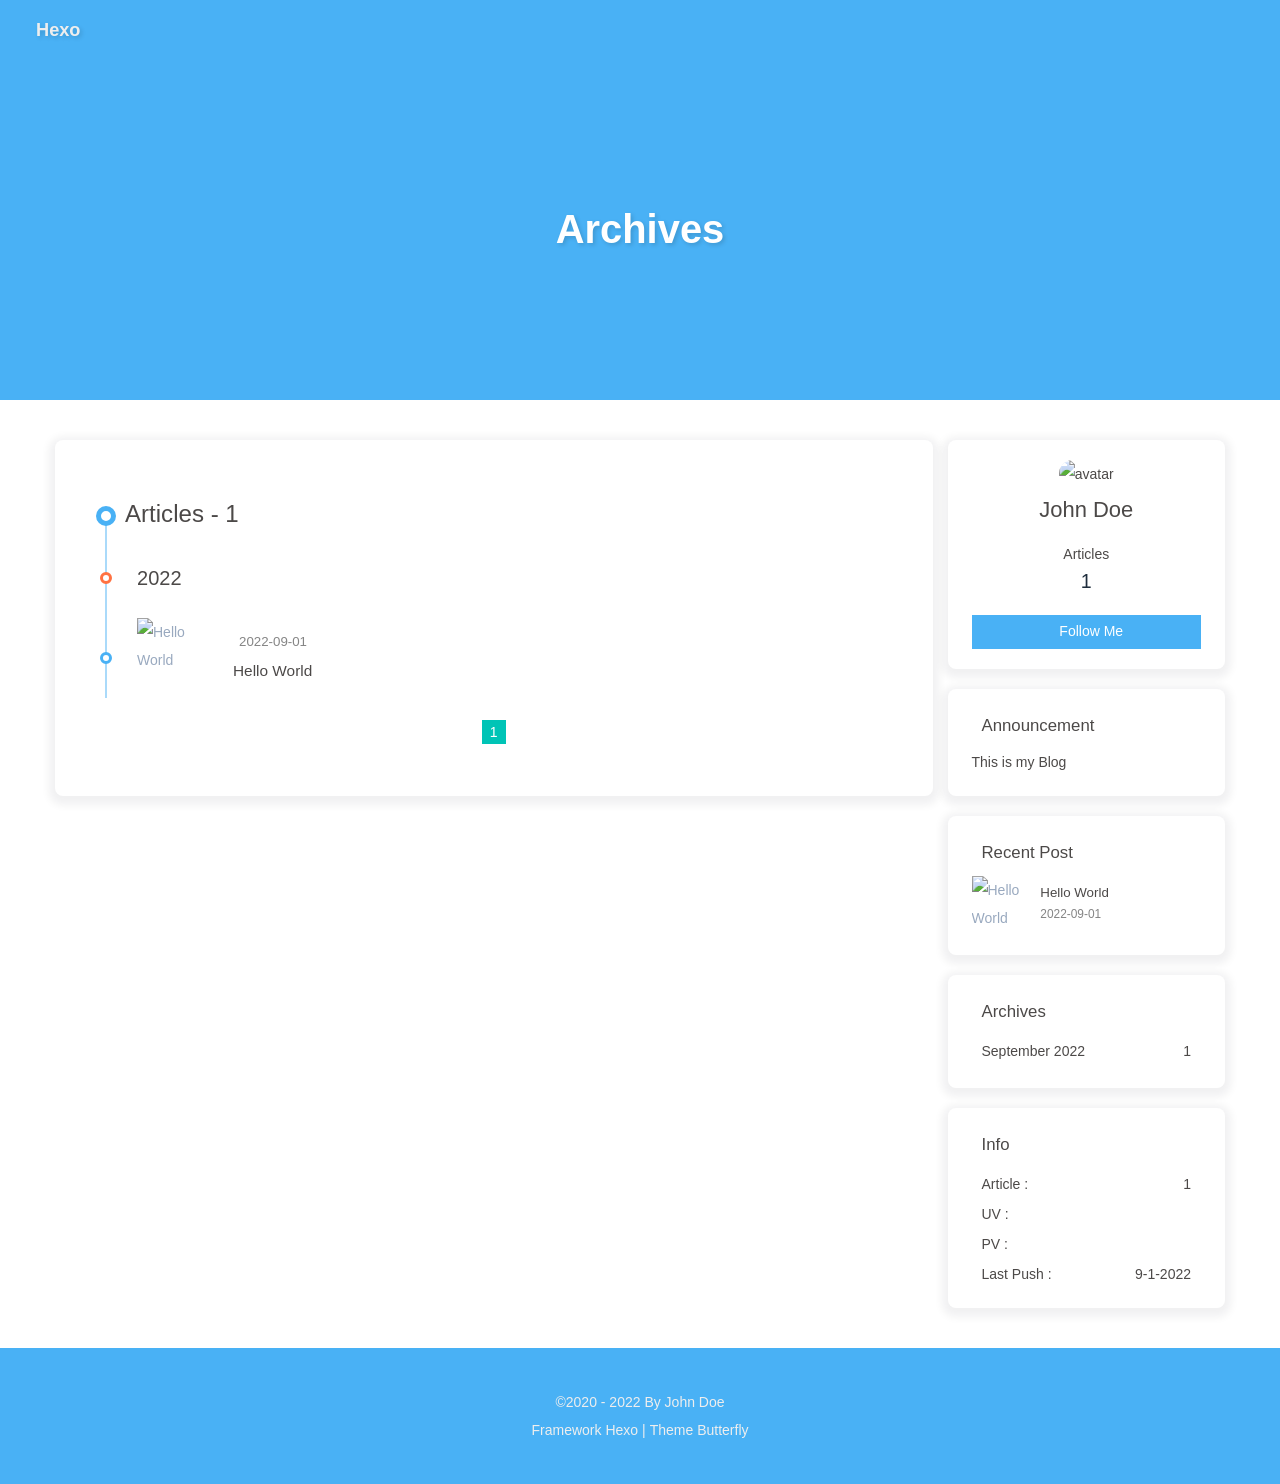
==== archives/index.html @ 430b7de5 "Site updated: 2022-09-01 21:08:38" ====
<!DOCTYPE html><html lang="en" data-theme="light"><head><meta charset="UTF-8"><meta http-equiv="X-UA-Compatible" content="IE=edge"><meta name="viewport" content="width=device-width,initial-scale=1"><title>Archives | Hexo</title><meta name="author" content="John Doe"><meta name="copyright" content="John Doe"><meta name="format-detection" content="telephone=no"><meta name="theme-color" content="#ffffff"><meta property="og:type" content="website">
<meta property="og:title" content="Hexo">
<meta property="og:url" content="http://example.com/archives/index.html">
<meta property="og:site_name" content="Hexo">
<meta property="og:locale" content="en_US">
<meta property="og:image" content="https://i.loli.net/2021/02/24/5O1day2nriDzjSu.png">
<meta property="article:author" content="John Doe">
<meta name="twitter:card" content="summary">
<meta name="twitter:image" content="https://i.loli.net/2021/02/24/5O1day2nriDzjSu.png"><link rel="shortcut icon" href="/img/favicon.png"><link rel="canonical" href="http://example.com/archives/"><link rel="preconnect" href="//cdn.jsdelivr.net"/><link rel="preconnect" href="//busuanzi.ibruce.info"/><link rel="stylesheet" href="/css/index.css"><link rel="stylesheet" href="https://cdn.jsdelivr.net/npm/@fortawesome/fontawesome-free/css/all.min.css" media="print" onload="this.media='all'"><script>const GLOBAL_CONFIG = { 
  root: '/',
  algolia: undefined,
  localSearch: undefined,
  translate: undefined,
  noticeOutdate: undefined,
  highlight: {"plugin":"highlighjs","highlightCopy":true,"highlightLang":true,"highlightHeightLimit":false},
  copy: {
    success: 'Copy successfully',
    error: 'Copy error',
    noSupport: 'The browser does not support'
  },
  relativeDate: {
    homepage: false,
    post: false
  },
  runtime: '',
  date_suffix: {
    just: 'Just',
    min: 'minutes ago',
    hour: 'hours ago',
    day: 'days ago',
    month: 'months ago'
  },
  copyright: undefined,
  lightbox: 'fancybox',
  Snackbar: undefined,
  source: {
    jQuery: 'https://cdn.jsdelivr.net/npm/jquery@latest/dist/jquery.min.js',
    justifiedGallery: {
      js: 'https://cdn.jsdelivr.net/npm/justifiedGallery/dist/js/jquery.justifiedGallery.min.js',
      css: 'https://cdn.jsdelivr.net/npm/justifiedGallery/dist/css/justifiedGallery.min.css'
    },
    fancybox: {
      js: 'https://cdn.jsdelivr.net/npm/@fancyapps/fancybox@latest/dist/jquery.fancybox.min.js',
      css: 'https://cdn.jsdelivr.net/npm/@fancyapps/fancybox@latest/dist/jquery.fancybox.min.css'
    }
  },
  isPhotoFigcaption: false,
  islazyload: false,
  isanchor: false
}</script><script id="config-diff">var GLOBAL_CONFIG_SITE = { 
  isPost: false,
  isHome: false,
  isHighlightShrink: false,
  isToc: false,
  postUpdate: '2022-09-01 21:08:28'
}</script><noscript><style type="text/css">
  #nav {
    opacity: 1
  }
  .justified-gallery img {
    opacity: 1
  }

  #recent-posts time,
  #post-meta time {
    display: inline !important
  }
</style></noscript><script>(win=>{
    win.saveToLocal = {
      set: function setWithExpiry(key, value, ttl) {
        if (ttl === 0) return
        const now = new Date()
        const expiryDay = ttl * 86400000
        const item = {
          value: value,
          expiry: now.getTime() + expiryDay,
        }
        localStorage.setItem(key, JSON.stringify(item))
      },

      get: function getWithExpiry(key) {
        const itemStr = localStorage.getItem(key)

        if (!itemStr) {
          return undefined
        }
        const item = JSON.parse(itemStr)
        const now = new Date()

        if (now.getTime() > item.expiry) {
          localStorage.removeItem(key)
          return undefined
        }
        return item.value
      }
    }
  
    win.getScript = url => new Promise((resolve, reject) => {
      const script = document.createElement('script')
      script.src = url
      script.async = true
      script.onerror = reject
      script.onload = script.onreadystatechange = function() {
        const loadState = this.readyState
        if (loadState && loadState !== 'loaded' && loadState !== 'complete') return
        script.onload = script.onreadystatechange = null
        resolve()
      }
      document.head.appendChild(script)
    })
  
      win.activateDarkMode = function () {
        document.documentElement.setAttribute('data-theme', 'dark')
        if (document.querySelector('meta[name="theme-color"]') !== null) {
          document.querySelector('meta[name="theme-color"]').setAttribute('content', '#0d0d0d')
        }
      }
      win.activateLightMode = function () {
        document.documentElement.setAttribute('data-theme', 'light')
        if (document.querySelector('meta[name="theme-color"]') !== null) {
          document.querySelector('meta[name="theme-color"]').setAttribute('content', '#ffffff')
        }
      }
      const t = saveToLocal.get('theme')
    
          if (t === 'dark') activateDarkMode()
          else if (t === 'light') activateLightMode()
        
      const asideStatus = saveToLocal.get('aside-status')
      if (asideStatus !== undefined) {
        if (asideStatus === 'hide') {
          document.documentElement.classList.add('hide-aside')
        } else {
          document.documentElement.classList.remove('hide-aside')
        }
      }
    })(window)</script><meta name="generator" content="Hexo 6.2.0"></head><body><div id="sidebar"><div id="menu-mask"></div><div id="sidebar-menus"><div class="author-avatar"><img class="avatar-img" src="https://i.loli.net/2021/02/24/5O1day2nriDzjSu.png" onerror="onerror=null;src='/img/friend_404.gif'" alt="avatar"/></div><div class="site-data"><div class="data-item is-center"><div class="data-item-link"><a href="/archives/"><div class="headline">Articles</div><div class="length-num">1</div></a></div></div></div><hr/></div></div><div class="page" id="body-wrap"><header class="not-home-page" id="page-header"><nav id="nav"><span id="blog_name"><a id="site-name" href="/">Hexo</a></span><div id="menus"><div id="toggle-menu"><a class="site-page"><i class="fas fa-bars fa-fw"></i></a></div></div></nav><div id="page-site-info"><h1 id="site-title">Archives</h1></div></header><main class="layout" id="content-inner"><div id="archive"><div class="article-sort-title">Articles - 1</div><div class="article-sort"><div class="article-sort-item year">2022</div><div class="article-sort-item"><a class="article-sort-item-img" href="/2022/09/01/hello-world/" title="Hello World"><img src="https://cdn.jsdelivr.net/npm/butterfly-extsrc@1/img/default.jpg" alt="Hello World" onerror="this.onerror=null;this.src='/img/404.jpg'"></a><div class="article-sort-item-info"><div class="article-sort-item-time"><i class="far fa-calendar-alt"></i><time class="post-meta-date-created" datetime="2022-09-01T12:07:17.797Z" title="Created 2022-09-01 20:07:17">2022-09-01</time></div><a class="article-sort-item-title" href="/2022/09/01/hello-world/" title="Hello World">Hello World</a></div></div></div><nav id="pagination"><div class="pagination"><span class="page-number current">1</span></div></nav></div><div class="aside-content" id="aside-content"><div class="card-widget card-info"><div class="card-info-avatar is-center"><img class="avatar-img" src="https://i.loli.net/2021/02/24/5O1day2nriDzjSu.png" onerror="this.onerror=null;this.src='/img/friend_404.gif'" alt="avatar"/><div class="author-info__name">John Doe</div><div class="author-info__description"></div></div><div class="card-info-data"><div class="card-info-data-item is-center"><a href="/archives/"><div class="headline">Articles</div><div class="length-num">1</div></a></div></div><a class="button--animated" id="card-info-btn" target="_blank" rel="noopener" href="https://github.com/xxxxxx"><i class="fab fa-github"></i><span>Follow Me</span></a></div><div class="card-widget card-announcement"><div class="item-headline"><i class="fas fa-bullhorn card-announcement-animation"></i><span>Announcement</span></div><div class="announcement_content">This is my Blog</div></div><div class="sticky_layout"><div class="card-widget card-recent-post"><div class="item-headline"><i class="fas fa-history"></i><span>Recent Post</span></div><div class="aside-list"><div class="aside-list-item"><a class="thumbnail" href="/2022/09/01/hello-world/" title="Hello World"><img src="https://cdn.jsdelivr.net/npm/butterfly-extsrc@1/img/default.jpg" onerror="this.onerror=null;this.src='/img/404.jpg'" alt="Hello World"/></a><div class="content"><a class="title" href="/2022/09/01/hello-world/" title="Hello World">Hello World</a><time datetime="2022-09-01T12:07:17.797Z" title="Created 2022-09-01 20:07:17">2022-09-01</time></div></div></div></div><div class="card-widget card-archives"><div class="item-headline"><i class="fas fa-archive"></i><span>Archives</span></div><ul class="card-archive-list"><li class="card-archive-list-item"><a class="card-archive-list-link" href="/archives/2022/09/"><span class="card-archive-list-date">September 2022</span><span class="card-archive-list-count">1</span></a></li></ul></div><div class="card-widget card-webinfo"><div class="item-headline"><i class="fas fa-chart-line"></i><span>Info</span></div><div class="webinfo"><div class="webinfo-item"><div class="item-name">Article :</div><div class="item-count">1</div></div><div class="webinfo-item"><div class="item-name">UV :</div><div class="item-count" id="busuanzi_value_site_uv"></div></div><div class="webinfo-item"><div class="item-name">PV :</div><div class="item-count" id="busuanzi_value_site_pv"></div></div><div class="webinfo-item"><div class="item-name">Last Push :</div><div class="item-count" id="last-push-date" data-lastPushDate="2022-09-01T13:08:28.825Z"></div></div></div></div></div></div></main><footer id="footer"><div id="footer-wrap"><div class="copyright">&copy;2020 - 2022 By John Doe</div><div class="framework-info"><span>Framework </span><a target="_blank" rel="noopener" href="https://hexo.io">Hexo</a><span class="footer-separator">|</span><span>Theme </span><a target="_blank" rel="noopener" href="https://github.com/jerryc127/hexo-theme-butterfly">Butterfly</a></div></div></footer></div><div id="rightside"><div id="rightside-config-hide"><button id="darkmode" type="button" title="Switch Between Light And Dark Mode"><i class="fas fa-adjust"></i></button><button id="hide-aside-btn" type="button" title="Toggle between single-column and double-column"><i class="fas fa-arrows-alt-h"></i></button></div><div id="rightside-config-show"><button id="rightside_config" type="button" title="Setting"><i class="fas fa-cog fa-spin"></i></button><button id="go-up" type="button" title="Back To Top"><i class="fas fa-arrow-up"></i></button></div></div><div><script src="/js/utils.js"></script><script src="/js/main.js"></script><div class="js-pjax"></div><script async data-pjax src="//busuanzi.ibruce.info/busuanzi/2.3/busuanzi.pure.mini.js"></script></div></body></html>
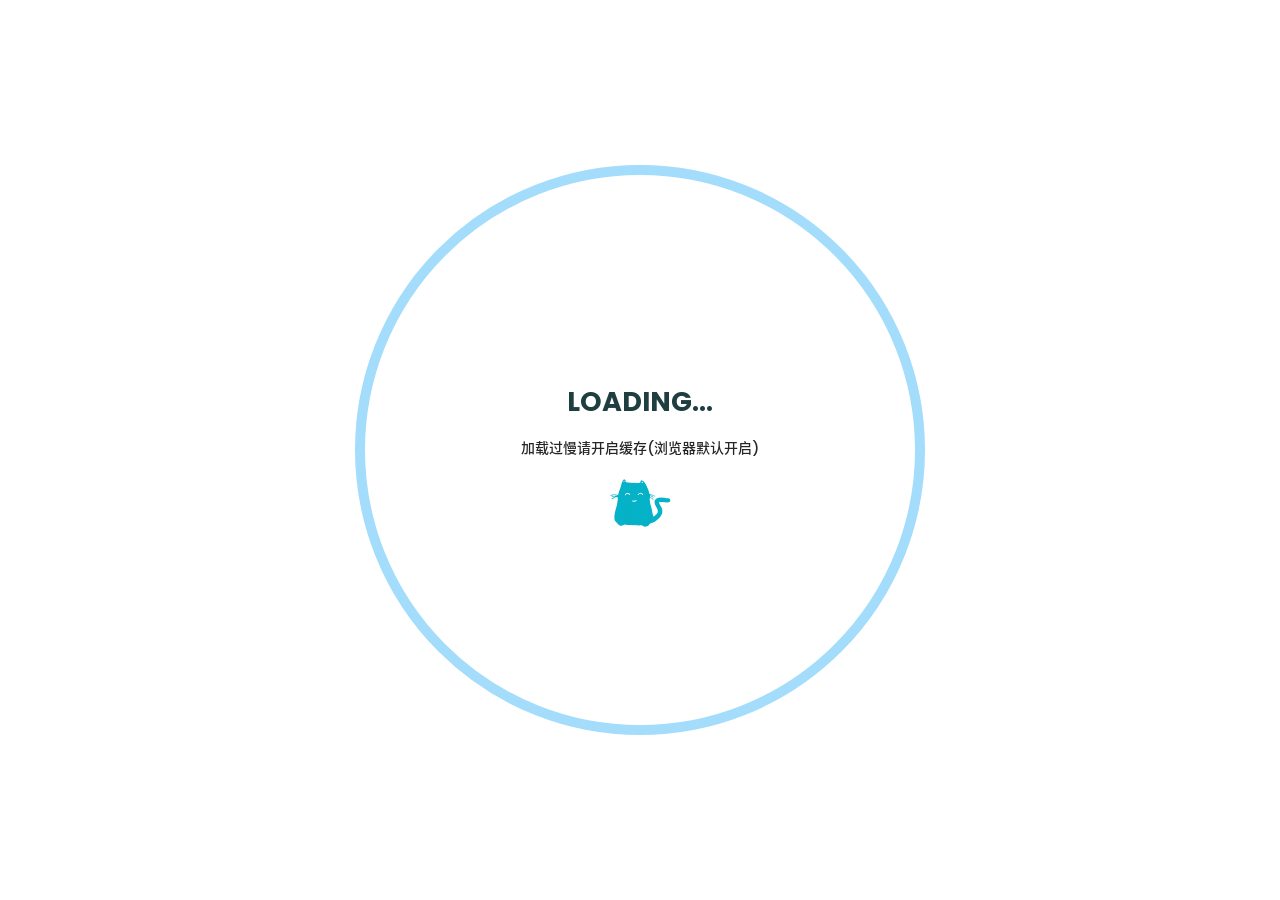
==== commit 191af9a4: "Site updated: 2022-09-01 22:51:47" ====
--- a/archives/index.html
+++ b/archives/index.html
@@ -1,137 +1,169 @@
-<!DOCTYPE html><html lang="en" data-theme="light"><head><meta charset="UTF-8"><meta http-equiv="X-UA-Compatible" content="IE=edge"><meta name="viewport" content="width=device-width,initial-scale=1"><title>Archives | Hexo</title><meta name="author" content="John Doe"><meta name="copyright" content="John Doe"><meta name="format-detection" content="telephone=no"><meta name="theme-color" content="#ffffff"><meta property="og:type" content="website">
-<meta property="og:title" content="Hexo">
-<meta property="og:url" content="http://example.com/archives/index.html">
-<meta property="og:site_name" content="Hexo">
-<meta property="og:locale" content="en_US">
-<meta property="og:image" content="https://i.loli.net/2021/02/24/5O1day2nriDzjSu.png">
-<meta property="article:author" content="John Doe">
-<meta name="twitter:card" content="summary">
-<meta name="twitter:image" content="https://i.loli.net/2021/02/24/5O1day2nriDzjSu.png"><link rel="shortcut icon" href="/img/favicon.png"><link rel="canonical" href="http://example.com/archives/"><link rel="preconnect" href="//cdn.jsdelivr.net"/><link rel="preconnect" href="//busuanzi.ibruce.info"/><link rel="stylesheet" href="/css/index.css"><link rel="stylesheet" href="https://cdn.jsdelivr.net/npm/@fortawesome/fontawesome-free/css/all.min.css" media="print" onload="this.media='all'"><script>const GLOBAL_CONFIG = { 
-  root: '/',
-  algolia: undefined,
-  localSearch: undefined,
-  translate: undefined,
-  noticeOutdate: undefined,
-  highlight: {"plugin":"highlighjs","highlightCopy":true,"highlightLang":true,"highlightHeightLimit":false},
-  copy: {
-    success: 'Copy successfully',
-    error: 'Copy error',
-    noSupport: 'The browser does not support'
-  },
-  relativeDate: {
-    homepage: false,
-    post: false
-  },
-  runtime: '',
-  date_suffix: {
-    just: 'Just',
-    min: 'minutes ago',
-    hour: 'hours ago',
-    day: 'days ago',
-    month: 'months ago'
-  },
-  copyright: undefined,
-  lightbox: 'fancybox',
-  Snackbar: undefined,
-  source: {
-    jQuery: 'https://cdn.jsdelivr.net/npm/jquery@latest/dist/jquery.min.js',
-    justifiedGallery: {
-      js: 'https://cdn.jsdelivr.net/npm/justifiedGallery/dist/js/jquery.justifiedGallery.min.js',
-      css: 'https://cdn.jsdelivr.net/npm/justifiedGallery/dist/css/justifiedGallery.min.css'
-    },
-    fancybox: {
-      js: 'https://cdn.jsdelivr.net/npm/@fancyapps/fancybox@latest/dist/jquery.fancybox.min.js',
-      css: 'https://cdn.jsdelivr.net/npm/@fancyapps/fancybox@latest/dist/jquery.fancybox.min.css'
-    }
-  },
-  isPhotoFigcaption: false,
-  islazyload: false,
-  isanchor: false
-}</script><script id="config-diff">var GLOBAL_CONFIG_SITE = { 
-  isPost: false,
-  isHome: false,
-  isHighlightShrink: false,
-  isToc: false,
-  postUpdate: '2022-09-01 21:08:28'
-}</script><noscript><style type="text/css">
-  #nav {
-    opacity: 1
-  }
-  .justified-gallery img {
-    opacity: 1
-  }
 
-  #recent-posts time,
-  #post-meta time {
-    display: inline !important
-  }
-</style></noscript><script>(win=>{
-    win.saveToLocal = {
-      set: function setWithExpiry(key, value, ttl) {
-        if (ttl === 0) return
-        const now = new Date()
-        const expiryDay = ttl * 86400000
-        const item = {
-          value: value,
-          expiry: now.getTime() + expiryDay,
-        }
-        localStorage.setItem(key, JSON.stringify(item))
-      },
+<!DOCTYPE html>
+<html lang="en">
+    <head>
+        <meta charset="UTF-8">
+        <meta name="viewport" content="width=device-width,initial-scale=1.0,maximum-scale=1.0,user-scalable=0">
+        <title>Archives | Hexo</title>
+        <meta name="author" content="John Doe">
+        <meta name="description" content="">
+        <meta name="keywords" content="">
+        <link rel="icon" href="">
+        <script src="https://cdn.staticfile.org/instant.page/5.1.0/instantpage.min.js" type="module"></script>
+        <script src="https://cdn.staticfile.org/font-awesome/6.1.1/js/all.min.js"></script>
+        
+        <link rel="stylesheet" href="/css/fonts.min.css">
+        <link rel="stylesheet" href="/css/particlex.css">
+        
+        <script src="https://cdn.staticfile.org/vue/3.2.33/vue.global.prod.min.js"></script>
+    <meta name="generator" content="Hexo 6.2.0"></head>
+    <body>
+        <div id="loading" style="height:100vh;width:100vw;position:fixed;display:flex;z-index:200;justify-content:space-between;background:#fff;transition:opacity 0.3s ease-out"><div style="position:fixed;height:100vh;width:100vw;display:flex;justify-content:center;align-items:center"><div id="loadcontent" style="width:50vmin;height:50vmin;padding:50px;border-radius:50%;display:flex;justify-content:center;align-items:center;border:solid 10px #a3ddfb;text-align:center"><div><h2>LOADING...</h2><p style="word-break:keep-all">加载过慢请开启缓存(浏览器默认开启)</p><div><img alt="loading" src="/loading.gif"></div></div></div></div></div>
+        <div id="layout">
+            <i data-fa-symbol="calendar-solid" class="fa-solid fa-calendar fa-fw"></i>
+            <i data-fa-symbol="bookmark-solid" class="fa-solid fa-bookmark fa-fw"></i>
+            <i data-fa-symbol="tags-solid" class="fa-solid fa-tags fa-fw"></i>
+            <transition name="into">
+                <div v-show="show_page" style="display: -not-none">
+                    <div id="menu_show">
+                         
+<nav id="menu">
+    <div class="desktop-menu">
+        <a href="/">
+            <span class="title">Hexo</span>
+        </a>
+        
+        <a href="/">
+            <i class="fa-solid fa-house fa-fw"></i>
+            <span>&ensp;home</span>
+        </a>
+        
+        <a href="/about">
+            <i class="fa-solid fa-id-card fa-fw"></i>
+            <span>&ensp;about</span>
+        </a>
+        
+        <a href="/archives">
+            <i class="fa-solid fa-box-archive fa-fw"></i>
+            <span>&ensp;archives</span>
+        </a>
+        
+        <a href="/categories">
+            <i class="fa-solid fa-bookmark fa-fw"></i>
+            <span>&ensp;categories</span>
+        </a>
+        
+        <a href="/tags">
+            <i class="fa-solid fa-tags fa-fw"></i>
+            <span>&ensp;tags</span>
+        </a>
+        
+    </div>
+    <div :class="'phone-menu ' + menu_show" id="phone-menu">
+        <div class="curtain" @click="menu_show = !menu_show" v-show="menu_show"></div>
+        <div :class="'title'" @click="menu_show = !menu_show">
+            <i class="fa-solid fa-bars fa-fw"></i>
+            <span>&emsp;Hexo</span>
+        </div>
+        <transition name="slide">
+        <div class="items" v-show="menu_show">
+            
+            <a href="/">
+                <div class="item">
+                    <div style="min-width: 20px; max-width: 50px; width: 10%">
+                        <i class="fa-solid fa-house fa-fw"></i>
+                    </div>
+                    <div style="min-width: 100px; max-width: 150%; width: 20%">home</div>
+                </div>
+            </a>
+            
+            <a href="/about">
+                <div class="item">
+                    <div style="min-width: 20px; max-width: 50px; width: 10%">
+                        <i class="fa-solid fa-id-card fa-fw"></i>
+                    </div>
+                    <div style="min-width: 100px; max-width: 150%; width: 20%">about</div>
+                </div>
+            </a>
+            
+            <a href="/archives">
+                <div class="item">
+                    <div style="min-width: 20px; max-width: 50px; width: 10%">
+                        <i class="fa-solid fa-box-archive fa-fw"></i>
+                    </div>
+                    <div style="min-width: 100px; max-width: 150%; width: 20%">archives</div>
+                </div>
+            </a>
+            
+            <a href="/categories">
+                <div class="item">
+                    <div style="min-width: 20px; max-width: 50px; width: 10%">
+                        <i class="fa-solid fa-bookmark fa-fw"></i>
+                    </div>
+                    <div style="min-width: 100px; max-width: 150%; width: 20%">categories</div>
+                </div>
+            </a>
+            
+            <a href="/tags">
+                <div class="item">
+                    <div style="min-width: 20px; max-width: 50px; width: 10%">
+                        <i class="fa-solid fa-tags fa-fw"></i>
+                    </div>
+                    <div style="min-width: 100px; max-width: 150%; width: 20%">tags</div>
+                </div>
+            </a>
+            
+        </div>
+        </transition>
+    </div>
+</nav>
+                    </div>
+                    <div id="main">
+                        
+<div id="archives">
+    
+    <div class="timeline">
+        <div class="timeline-tail"></div>
+        <div class="timeline-content">
+            <div class="item-time">2022/9/1</div>
+            <a href="/2022/09/01/hello-world/">
+                <h3>Hello World</h3>
+            </a>
+            <div class="info">
+                
+                
+            </div>
+        </div>
+    </div>
+    
+</div>
+                         
+<footer id="footer">
+    <div class="footer-wrap">
+        <div>
+            © 20xx - 2022 Hexo
+            <span class="footer-icon">
+                <i class="fa-solid fa-font-awesome fa-fw"></i>
+            </span>
+            @John Doe
+        </div>
+        <div></div>
+        <div>Based on the <a target="_blank" rel="noopener" href="https://hexo.io/">Hexo Engine</a> & <a
+                target="_blank" rel="noopener" href="https://github.com/argvchs/hexo-theme-particlex">ParticleX Theme</a></div>
+        
+    </div>
+</footer>
+                    </div>
+                </div>
+            </transition>
+            <div id="img_show">
+                <img id="img_content" alt="img_show">
+            </div>
+        </div>
+        <script src="https://cdn.staticfile.org/highlight.js/11.5.1/highlight.min.js"></script>
+        <script src="/js/particlex.js"></script>
+        <script src="/js/showimg.js"></script>
+        
 
-      get: function getWithExpiry(key) {
-        const itemStr = localStorage.getItem(key)
-
-        if (!itemStr) {
-          return undefined
-        }
-        const item = JSON.parse(itemStr)
-        const now = new Date()
-
-        if (now.getTime() > item.expiry) {
-          localStorage.removeItem(key)
-          return undefined
-        }
-        return item.value
-      }
-    }
-  
-    win.getScript = url => new Promise((resolve, reject) => {
-      const script = document.createElement('script')
-      script.src = url
-      script.async = true
-      script.onerror = reject
-      script.onload = script.onreadystatechange = function() {
-        const loadState = this.readyState
-        if (loadState && loadState !== 'loaded' && loadState !== 'complete') return
-        script.onload = script.onreadystatechange = null
-        resolve()
-      }
-      document.head.appendChild(script)
-    })
-  
-      win.activateDarkMode = function () {
-        document.documentElement.setAttribute('data-theme', 'dark')
-        if (document.querySelector('meta[name="theme-color"]') !== null) {
-          document.querySelector('meta[name="theme-color"]').setAttribute('content', '#0d0d0d')
-        }
-      }
-      win.activateLightMode = function () {
-        document.documentElement.setAttribute('data-theme', 'light')
-        if (document.querySelector('meta[name="theme-color"]') !== null) {
-          document.querySelector('meta[name="theme-color"]').setAttribute('content', '#ffffff')
-        }
-      }
-      const t = saveToLocal.get('theme')
-    
-          if (t === 'dark') activateDarkMode()
-          else if (t === 'light') activateLightMode()
-        
-      const asideStatus = saveToLocal.get('aside-status')
-      if (asideStatus !== undefined) {
-        if (asideStatus === 'hide') {
-          document.documentElement.classList.add('hide-aside')
-        } else {
-          document.documentElement.classList.remove('hide-aside')
-        }
-      }
-    })(window)</script><meta name="generator" content="Hexo 6.2.0"></head><body><div id="sidebar"><div id="menu-mask"></div><div id="sidebar-menus"><div class="author-avatar"><img class="avatar-img" src="https://i.loli.net/2021/02/24/5O1day2nriDzjSu.png" onerror="onerror=null;src='/img/friend_404.gif'" alt="avatar"/></div><div class="site-data"><div class="data-item is-center"><div class="data-item-link"><a href="/archives/"><div class="headline">Articles</div><div class="length-num">1</div></a></div></div></div><hr/></div></div><div class="page" id="body-wrap"><header class="not-home-page" id="page-header"><nav id="nav"><span id="blog_name"><a id="site-name" href="/">Hexo</a></span><div id="menus"><div id="toggle-menu"><a class="site-page"><i class="fas fa-bars fa-fw"></i></a></div></div></nav><div id="page-site-info"><h1 id="site-title">Archives</h1></div></header><main class="layout" id="content-inner"><div id="archive"><div class="article-sort-title">Articles - 1</div><div class="article-sort"><div class="article-sort-item year">2022</div><div class="article-sort-item"><a class="article-sort-item-img" href="/2022/09/01/hello-world/" title="Hello World"><img src="https://cdn.jsdelivr.net/npm/butterfly-extsrc@1/img/default.jpg" alt="Hello World" onerror="this.onerror=null;this.src='/img/404.jpg'"></a><div class="article-sort-item-info"><div class="article-sort-item-time"><i class="far fa-calendar-alt"></i><time class="post-meta-date-created" datetime="2022-09-01T12:07:17.797Z" title="Created 2022-09-01 20:07:17">2022-09-01</time></div><a class="article-sort-item-title" href="/2022/09/01/hello-world/" title="Hello World">Hello World</a></div></div></div><nav id="pagination"><div class="pagination"><span class="page-number current">1</span></div></nav></div><div class="aside-content" id="aside-content"><div class="card-widget card-info"><div class="card-info-avatar is-center"><img class="avatar-img" src="https://i.loli.net/2021/02/24/5O1day2nriDzjSu.png" onerror="this.onerror=null;this.src='/img/friend_404.gif'" alt="avatar"/><div class="author-info__name">John Doe</div><div class="author-info__description"></div></div><div class="card-info-data"><div class="card-info-data-item is-center"><a href="/archives/"><div class="headline">Articles</div><div class="length-num">1</div></a></div></div><a class="button--animated" id="card-info-btn" target="_blank" rel="noopener" href="https://github.com/xxxxxx"><i class="fab fa-github"></i><span>Follow Me</span></a></div><div class="card-widget card-announcement"><div class="item-headline"><i class="fas fa-bullhorn card-announcement-animation"></i><span>Announcement</span></div><div class="announcement_content">This is my Blog</div></div><div class="sticky_layout"><div class="card-widget card-recent-post"><div class="item-headline"><i class="fas fa-history"></i><span>Recent Post</span></div><div class="aside-list"><div class="aside-list-item"><a class="thumbnail" href="/2022/09/01/hello-world/" title="Hello World"><img src="https://cdn.jsdelivr.net/npm/butterfly-extsrc@1/img/default.jpg" onerror="this.onerror=null;this.src='/img/404.jpg'" alt="Hello World"/></a><div class="content"><a class="title" href="/2022/09/01/hello-world/" title="Hello World">Hello World</a><time datetime="2022-09-01T12:07:17.797Z" title="Created 2022-09-01 20:07:17">2022-09-01</time></div></div></div></div><div class="card-widget card-archives"><div class="item-headline"><i class="fas fa-archive"></i><span>Archives</span></div><ul class="card-archive-list"><li class="card-archive-list-item"><a class="card-archive-list-link" href="/archives/2022/09/"><span class="card-archive-list-date">September 2022</span><span class="card-archive-list-count">1</span></a></li></ul></div><div class="card-widget card-webinfo"><div class="item-headline"><i class="fas fa-chart-line"></i><span>Info</span></div><div class="webinfo"><div class="webinfo-item"><div class="item-name">Article :</div><div class="item-count">1</div></div><div class="webinfo-item"><div class="item-name">UV :</div><div class="item-count" id="busuanzi_value_site_uv"></div></div><div class="webinfo-item"><div class="item-name">PV :</div><div class="item-count" id="busuanzi_value_site_pv"></div></div><div class="webinfo-item"><div class="item-name">Last Push :</div><div class="item-count" id="last-push-date" data-lastPushDate="2022-09-01T13:08:28.825Z"></div></div></div></div></div></div></main><footer id="footer"><div id="footer-wrap"><div class="copyright">&copy;2020 - 2022 By John Doe</div><div class="framework-info"><span>Framework </span><a target="_blank" rel="noopener" href="https://hexo.io">Hexo</a><span class="footer-separator">|</span><span>Theme </span><a target="_blank" rel="noopener" href="https://github.com/jerryc127/hexo-theme-butterfly">Butterfly</a></div></div></footer></div><div id="rightside"><div id="rightside-config-hide"><button id="darkmode" type="button" title="Switch Between Light And Dark Mode"><i class="fas fa-adjust"></i></button><button id="hide-aside-btn" type="button" title="Toggle between single-column and double-column"><i class="fas fa-arrows-alt-h"></i></button></div><div id="rightside-config-show"><button id="rightside_config" type="button" title="Setting"><i class="fas fa-cog fa-spin"></i></button><button id="go-up" type="button" title="Back To Top"><i class="fas fa-arrow-up"></i></button></div></div><div><script src="/js/utils.js"></script><script src="/js/main.js"></script><div class="js-pjax"></div><script async data-pjax src="//busuanzi.ibruce.info/busuanzi/2.3/busuanzi.pure.mini.js"></script></div></body></html>+    </body>
+</html>
--- a/css/fonts.min.css
+++ b/css/fonts.min.css
@@ -0,0 +1 @@
+@font-face{font-family:'Fira Code';font-style:normal;font-weight:300;font-display:swap;src:url(fonts/firacode/v17/uU9NCBsR6Z2vfE9aq3bh0NSDulI.woff2) format('woff2');unicode-range:U+0460-052F,U+1C80-1C88,U+20B4,U+2DE0-2DFF,U+A640-A69F,U+FE2E-FE2F}@font-face{font-family:'Fira Code';font-style:normal;font-weight:300;font-display:swap;src:url(fonts/firacode/v17/uU9NCBsR6Z2vfE9aq3bh2dSDulI.woff2) format('woff2');unicode-range:U+0400-045F,U+0490-0491,U+04B0-04B1,U+2116}@font-face{font-family:'Fira Code';font-style:normal;font-weight:300;font-display:swap;src:url(fonts/firacode/v17/uU9NCBsR6Z2vfE9aq3bh0dSDulI.woff2) format('woff2');unicode-range:U+1F00-1FFF}@font-face{font-family:'Fira Code';font-style:normal;font-weight:300;font-display:swap;src:url(fonts/firacode/v17/uU9NCBsR6Z2vfE9aq3bh3tSDulI.woff2) format('woff2');unicode-range:U+0370-03FF}@font-face{font-family:'Fira Code';font-style:normal;font-weight:300;font-display:swap;src:url(fonts/firacode/v17/uU9NCBsR6Z2vfE9aq3bh09SDulI.woff2) format('woff2');unicode-range:U+0100-024F,U+0259,U+1E00-1EFF,U+2020,U+20A0-20AB,U+20AD-20CF,U+2113,U+2C60-2C7F,U+A720-A7FF}@font-face{font-family:'Fira Code';font-style:normal;font-weight:300;font-display:swap;src:url(fonts/firacode/v17/uU9NCBsR6Z2vfE9aq3bh3dSD.woff2) format('woff2');unicode-range:U+0000-00FF,U+0131,U+0152-0153,U+02BB-02BC,U+02C6,U+02DA,U+02DC,U+2000-206F,U+2074,U+20AC,U+2122,U+2191,U+2193,U+2212,U+2215,U+FEFF,U+FFFD}@font-face{font-family:'Fira Code';font-style:normal;font-weight:400;font-display:swap;src:url(fonts/firacode/v17/uU9NCBsR6Z2vfE9aq3bh0NSDulI.woff2) format('woff2');unicode-range:U+0460-052F,U+1C80-1C88,U+20B4,U+2DE0-2DFF,U+A640-A69F,U+FE2E-FE2F}@font-face{font-family:'Fira Code';font-style:normal;font-weight:400;font-display:swap;src:url(fonts/firacode/v17/uU9NCBsR6Z2vfE9aq3bh2dSDulI.woff2) format('woff2');unicode-range:U+0400-045F,U+0490-0491,U+04B0-04B1,U+2116}@font-face{font-family:'Fira Code';font-style:normal;font-weight:400;font-display:swap;src:url(fonts/firacode/v17/uU9NCBsR6Z2vfE9aq3bh0dSDulI.woff2) format('woff2');unicode-range:U+1F00-1FFF}@font-face{font-family:'Fira Code';font-style:normal;font-weight:400;font-display:swap;src:url(fonts/firacode/v17/uU9NCBsR6Z2vfE9aq3bh3tSDulI.woff2) format('woff2');unicode-range:U+0370-03FF}@font-face{font-family:'Fira Code';font-style:normal;font-weight:400;font-display:swap;src:url(fonts/firacode/v17/uU9NCBsR6Z2vfE9aq3bh09SDulI.woff2) format('woff2');unicode-range:U+0100-024F,U+0259,U+1E00-1EFF,U+2020,U+20A0-20AB,U+20AD-20CF,U+2113,U+2C60-2C7F,U+A720-A7FF}@font-face{font-family:'Fira Code';font-style:normal;font-weight:400;font-display:swap;src:url(fonts/firacode/v17/uU9NCBsR6Z2vfE9aq3bh3dSD.woff2) format('woff2');unicode-range:U+0000-00FF,U+0131,U+0152-0153,U+02BB-02BC,U+02C6,U+02DA,U+02DC,U+2000-206F,U+2074,U+20AC,U+2122,U+2191,U+2193,U+2212,U+2215,U+FEFF,U+FFFD}@font-face{font-family:'Fira Code';font-style:normal;font-weight:500;font-display:swap;src:url(fonts/firacode/v17/uU9NCBsR6Z2vfE9aq3bh0NSDulI.woff2) format('woff2');unicode-range:U+0460-052F,U+1C80-1C88,U+20B4,U+2DE0-2DFF,U+A640-A69F,U+FE2E-FE2F}@font-face{font-family:'Fira Code';font-style:normal;font-weight:500;font-display:swap;src:url(fonts/firacode/v17/uU9NCBsR6Z2vfE9aq3bh2dSDulI.woff2) format('woff2');unicode-range:U+0400-045F,U+0490-0491,U+04B0-04B1,U+2116}@font-face{font-family:'Fira Code';font-style:normal;font-weight:500;font-display:swap;src:url(fonts/firacode/v17/uU9NCBsR6Z2vfE9aq3bh0dSDulI.woff2) format('woff2');unicode-range:U+1F00-1FFF}@font-face{font-family:'Fira Code';font-style:normal;font-weight:500;font-display:swap;src:url(fonts/firacode/v17/uU9NCBsR6Z2vfE9aq3bh3tSDulI.woff2) format('woff2');unicode-range:U+0370-03FF}@font-face{font-family:'Fira Code';font-style:normal;font-weight:500;font-display:swap;src:url(fonts/firacode/v17/uU9NCBsR6Z2vfE9aq3bh09SDulI.woff2) format('woff2');unicode-range:U+0100-024F,U+0259,U+1E00-1EFF,U+2020,U+20A0-20AB,U+20AD-20CF,U+2113,U+2C60-2C7F,U+A720-A7FF}@font-face{font-family:'Fira Code';font-style:normal;font-weight:500;font-display:swap;src:url(fonts/firacode/v17/uU9NCBsR6Z2vfE9aq3bh3dSD.woff2) format('woff2');unicode-range:U+0000-00FF,U+0131,U+0152-0153,U+02BB-02BC,U+02C6,U+02DA,U+02DC,U+2000-206F,U+2074,U+20AC,U+2122,U+2191,U+2193,U+2212,U+2215,U+FEFF,U+FFFD}@font-face{font-family:'Fira Code';font-style:normal;font-weight:600;font-display:swap;src:url(fonts/firacode/v17/uU9NCBsR6Z2vfE9aq3bh0NSDulI.woff2) format('woff2');unicode-range:U+0460-052F,U+1C80-1C88,U+20B4,U+2DE0-2DFF,U+A640-A69F,U+FE2E-FE2F}@font-face{font-family:'Fira Code';font-style:normal;font-weight:600;font-display:swap;src:url(fonts/firacode/v17/uU9NCBsR6Z2vfE9aq3bh2dSDulI.woff2) format('woff2');unicode-range:U+0400-045F,U+0490-0491,U+04B0-04B1,U+2116}@font-face{font-family:'Fira Code';font-style:normal;font-weight:600;font-display:swap;src:url(fonts/firacode/v17/uU9NCBsR6Z2vfE9aq3bh0dSDulI.woff2) format('woff2');unicode-range:U+1F00-1FFF}@font-face{font-family:'Fira Code';font-style:normal;font-weight:600;font-display:swap;src:url(fonts/firacode/v17/uU9NCBsR6Z2vfE9aq3bh3tSDulI.woff2) format('woff2');unicode-range:U+0370-03FF}@font-face{font-family:'Fira Code';font-style:normal;font-weight:600;font-display:swap;src:url(fonts/firacode/v17/uU9NCBsR6Z2vfE9aq3bh09SDulI.woff2) format('woff2');unicode-range:U+0100-024F,U+0259,U+1E00-1EFF,U+2020,U+20A0-20AB,U+20AD-20CF,U+2113,U+2C60-2C7F,U+A720-A7FF}@font-face{font-family:'Fira Code';font-style:normal;font-weight:600;font-display:swap;src:url(fonts/firacode/v17/uU9NCBsR6Z2vfE9aq3bh3dSD.woff2) format('woff2');unicode-range:U+0000-00FF,U+0131,U+0152-0153,U+02BB-02BC,U+02C6,U+02DA,U+02DC,U+2000-206F,U+2074,U+20AC,U+2122,U+2191,U+2193,U+2212,U+2215,U+FEFF,U+FFFD}@font-face{font-family:'Fira Code';font-style:normal;font-weight:700;font-display:swap;src:url(fonts/firacode/v17/uU9NCBsR6Z2vfE9aq3bh0NSDulI.woff2) format('woff2');unicode-range:U+0460-052F,U+1C80-1C88,U+20B4,U+2DE0-2DFF,U+A640-A69F,U+FE2E-FE2F}@font-face{font-family:'Fira Code';font-style:normal;font-weight:700;font-display:swap;src:url(fonts/firacode/v17/uU9NCBsR6Z2vfE9aq3bh2dSDulI.woff2) format('woff2');unicode-range:U+0400-045F,U+0490-0491,U+04B0-04B1,U+2116}@font-face{font-family:'Fira Code';font-style:normal;font-weight:700;font-display:swap;src:url(fonts/firacode/v17/uU9NCBsR6Z2vfE9aq3bh0dSDulI.woff2) format('woff2');unicode-range:U+1F00-1FFF}@font-face{font-family:'Fira Code';font-style:normal;font-weight:700;font-display:swap;src:url(fonts/firacode/v17/uU9NCBsR6Z2vfE9aq3bh3tSDulI.woff2) format('woff2');unicode-range:U+0370-03FF}@font-face{font-family:'Fira Code';font-style:normal;font-weight:700;font-display:swap;src:url(fonts/firacode/v17/uU9NCBsR6Z2vfE9aq3bh09SDulI.woff2) format('woff2');unicode-range:U+0100-024F,U+0259,U+1E00-1EFF,U+2020,U+20A0-20AB,U+20AD-20CF,U+2113,U+2C60-2C7F,U+A720-A7FF}@font-face{font-family:'Fira Code';font-style:normal;font-weight:700;font-display:swap;src:url(fonts/firacode/v17/uU9NCBsR6Z2vfE9aq3bh3dSD.woff2) format('woff2');unicode-range:U+0000-00FF,U+0131,U+0152-0153,U+02BB-02BC,U+02C6,U+02DA,U+02DC,U+2000-206F,U+2074,U+20AC,U+2122,U+2191,U+2193,U+2212,U+2215,U+FEFF,U+FFFD}@font-face{font-family:'Noto Sans SC';font-style:normal;font-weight:100;font-display:swap;src:url(fonts/notosanssc/v25/k3kJo84MPvpLmixcA63oeALZTYKIsxH06N_zdmfq1OoODZD-nxggnlIfShWOMaIwVQNhqlw.4.woff2) format('woff2');unicode-range:U+1f1e9-1f1f5,U+1f1f7-1f1ff,U+1f21a,U+1f232,U+1f234-1f237,U+1f250-1f251,U+1f300,U+1f302-1f308,U+1f30a-1f311,U+1f315,U+1f319-1f320,U+1f324,U+1f327,U+1f32a,U+1f32c-1f32d,U+1f330-1f357,U+1f359-1f37e}@font-face{font-family:'Noto Sans SC';font-style:normal;font-weight:100;font-display:swap;src:url(fonts/notosanssc/v25/k3kJo84MPvpLmixcA63oeALZTYKIsxH06N_zdmfq1OoODZD-nxggnlIfShWOMaIwVQNhqlw.5.woff2) format('woff2');unicode-range:U+fee3,U+fef3,U+ff03-ff04,U+ff07,U+ff0a,U+ff17-ff19,U+ff1c-ff1d,U+ff20-ff3a,U+ff3c,U+ff3e-ff5b,U+ff5d,U+ff61-ff65,U+ff67-ff6a,U+ff6c,U+ff6f-ff78,U+ff7a-ff7d,U+ff80-ff84,U+ff86,U+ff89-ff8e,U+ff92,U+ff97-ff9b,U+ff9d-ff9f,U+ffe0-ffe4,U+ffe6,U+ffe9,U+ffeb,U+ffed,U+fffc,U+1f004,U+1f170-1f171,U+1f192-1f195,U+1f198-1f19a,U+1f1e6-1f1e8}@font-face{font-family:'Noto Sans SC';font-style:normal;font-weight:100;font-display:swap;src:url(fonts/notosanssc/v25/k3kJo84MPvpLmixcA63oeALZTYKIsxH06N_zdmfq1OoODZD-nxggnlIfShWOMaIwVQNhqlw.6.woff2) format('woff2');unicode-range:U+f0a7,U+f0b2,U+f0b7,U+f0c9,U+f0d8,U+f0da,U+f0dc-f0dd,U+f0e0,U+f0e6,U+f0eb,U+f0fc,U+f101,U+f104-f105,U+f107,U+f10b,U+f11b,U+f14b,U+f18a,U+f193,U+f1d6-f1d7,U+f244,U+f27a,U+f296,U+f2ae,U+f471,U+f4b3,U+f610-f611,U+f880-f881,U+f8ec,U+f8f5,U+f8ff,U+f901,U+f90a,U+f92c-f92d,U+f934,U+f937,U+f941,U+f965,U+f967,U+f969,U+f96b,U+f96f,U+f974,U+f978-f979,U+f97e,U+f981,U+f98a,U+f98e,U+f997,U+f99c,U+f9b2,U+f9b5,U+f9ba,U+f9be,U+f9ca,U+f9d0-f9d1,U+f9dd,U+f9e0-f9e1,U+f9e4,U+f9f7,U+fa00-fa01,U+fa08,U+fa0a,U+fa11,U+fb01-fb02,U+fdfc,U+fe0e,U+fe30-fe31,U+fe33-fe44,U+fe49-fe52,U+fe54-fe57,U+fe59-fe66,U+fe68-fe6b,U+fe8e,U+fe92-fe93,U+feae,U+feb8,U+fecb-fecc,U+fee0}@font-face{font-family:'Noto Sans SC';font-style:normal;font-weight:100;font-display:swap;src:url(fonts/notosanssc/v25/k3kJo84MPvpLmixcA63oeALZTYKIsxH06N_zdmfq1OoODZD-nxggnlIfShWOMaIwVQNhqlw.21.woff2) format('woff2');unicode-range:U+9f3d-9f3e,U+9f41,U+9f4a-9f4b,U+9f51-9f52,U+9f61-9f63,U+9f66-9f67,U+9f80-9f81,U+9f83,U+9f85-9f8d,U+9f90-9f91,U+9f94-9f96,U+9f98,U+9f9b-9f9c,U+9f9e,U+9fa0,U+9fa2,U+9ff4,U+a001,U+a007,U+a025,U+a046-a047,U+a057,U+a072,U+a078-a079,U+a083,U+a085,U+a100,U+a118,U+a132,U+a134,U+a1f4,U+a242,U+a4a6,U+a4aa,U+a4b0-a4b1,U+a4b3,U+a9c1-a9c2,U+ac00-ac01,U+ac04,U+ac08,U+ac10-ac11,U+ac13-ac16,U+ac19,U+ac1c-ac1d,U+ac24,U+ac70-ac71,U+ac74,U+ac77-ac78,U+ac80-ac81,U+ac83,U+ac8c,U+ac90,U+ac9f-aca0,U+aca8-aca9,U+acac,U+acb0,U+acbd,U+acc1,U+acc4,U+ace0-ace1,U+ace4,U+ace8,U+acf3,U+acf5,U+acfc-acfd,U+ad00,U+ad0c,U+ad11,U+ad1c,U+ad34,U+ad50,U+ad64,U+ad6c,U+ad70,U+ad74,U+ad7f,U+ad81,U+ad8c,U+adc0,U+adc8,U+addc,U+ade0,U+adf8-adf9,U+adfc,U+ae00,U+ae08-ae09,U+ae0b,U+ae30,U+ae34,U+ae38,U+ae40,U+ae4a,U+ae4c,U+ae54,U+ae68,U+aebc,U+aed8,U+af2c-af2d,U+af34}@font-face{font-family:'Noto Sans SC';font-style:normal;font-weight:100;font-display:swap;src:url(fonts/notosanssc/v25/k3kJo84MPvpLmixcA63oeALZTYKIsxH06N_zdmfq1OoODZD-nxggnlIfShWOMaIwVQNhqlw.22.woff2) format('woff2');unicode-range:U+9dfa,U+9e0a,U+9e11,U+9e1a,U+9e1e,U+9e20,U+9e22,U+9e28-9e2c,U+9e2e-9e33,U+9e35-9e3b,U+9e3e,U+9e40-9e44,U+9e46-9e4e,U+9e51,U+9e53,U+9e55-9e58,U+9e5a-9e5c,U+9e5e-9e63,U+9e66-9e6e,U+9e71,U+9e73,U+9e75,U+9e78-9e79,U+9e7c-9e7e,U+9e82,U+9e86-9e88,U+9e8b-9e8c,U+9e90-9e91,U+9e93,U+9e95,U+9e97,U+9e9d,U+9ea4-9ea5,U+9ea9-9eaa,U+9eb4-9eb5,U+9eb8-9eba,U+9ebc-9ebf,U+9ec3,U+9ec9,U+9ecd,U+9ed0,U+9ed2-9ed3,U+9ed5-9ed6,U+9ed9,U+9edc-9edd,U+9edf-9ee0,U+9ee2,U+9ee5,U+9ee7-9eea,U+9eef,U+9ef1,U+9ef3-9ef4,U+9ef6,U+9ef9,U+9efb-9efc,U+9efe,U+9f0b,U+9f0d,U+9f10,U+9f14,U+9f17,U+9f19,U+9f22,U+9f29,U+9f2c,U+9f2f,U+9f31,U+9f37,U+9f39}@font-face{font-family:'Noto Sans SC';font-style:normal;font-weight:100;font-display:swap;src:url(fonts/notosanssc/v25/k3kJo84MPvpLmixcA63oeALZTYKIsxH06N_zdmfq1OoODZD-nxggnlIfShWOMaIwVQNhqlw.23.woff2) format('woff2');unicode-range:U+9c3b,U+9c40,U+9c47-9c49,U+9c53,U+9c57,U+9c64,U+9c72,U+9c77-9c78,U+9c7b,U+9c7f-9c80,U+9c82-9c83,U+9c85-9c8c,U+9c8e-9c92,U+9c94-9c9b,U+9c9e-9ca3,U+9ca5-9ca7,U+9ca9,U+9cab,U+9cad-9cae,U+9cb1-9cb7,U+9cb9-9cbd,U+9cbf-9cc0,U+9cc3,U+9cc5-9cc7,U+9cc9-9cd1,U+9cd3-9cda,U+9cdc-9cdd,U+9cdf,U+9ce1-9ce3,U+9ce5,U+9ce9,U+9cee-9cef,U+9cf3-9cf4,U+9cf6,U+9cfc-9cfd,U+9d02,U+9d08-9d09,U+9d12,U+9d1b,U+9d1e,U+9d26,U+9d28,U+9d37,U+9d3b,U+9d3f,U+9d51,U+9d59,U+9d5c-9d5d,U+9d5f-9d61,U+9d6c,U+9d70,U+9d72,U+9d7a,U+9d7e,U+9d84,U+9d89,U+9d8f,U+9d92,U+9daf,U+9db4,U+9db8,U+9dbc,U+9dc4,U+9dc7,U+9dc9,U+9dd7,U+9ddf,U+9df2,U+9df9}@font-face{font-family:'Noto Sans SC';font-style:normal;font-weight:100;font-display:swap;src:url(fonts/notosanssc/v25/k3kJo84MPvpLmixcA63oeALZTYKIsxH06N_zdmfq1OoODZD-nxggnlIfShWOMaIwVQNhqlw.24.woff2) format('woff2');unicode-range:U+9a5f,U+9a62,U+9a65,U+9a69,U+9a6b,U+9a6e,U+9a75,U+9a77-9a7a,U+9a7d,U+9a80,U+9a83,U+9a85,U+9a87-9a8a,U+9a8d-9a8e,U+9a90,U+9a92-9a93,U+9a95-9a96,U+9a98-9a99,U+9a9b-9aa2,U+9aa5,U+9aa7,U+9aaf-9ab1,U+9ab5-9ab6,U+9ab9-9aba,U+9abc,U+9ac0-9ac4,U+9ac8,U+9acb-9acc,U+9ace-9acf,U+9ad1-9ad2,U+9ad9,U+9adf,U+9ae1,U+9ae3,U+9aea-9aeb,U+9aed-9aef,U+9af4,U+9af9,U+9afb,U+9b03-9b04,U+9b06,U+9b08,U+9b0d,U+9b0f-9b10,U+9b13,U+9b18,U+9b1a,U+9b1f,U+9b22-9b23,U+9b25,U+9b27-9b28,U+9b2a,U+9b2f,U+9b31-9b32,U+9b3b,U+9b43,U+9b46-9b49,U+9b4d-9b4e,U+9b51,U+9b56,U+9b58,U+9b5a,U+9b5c,U+9b5f,U+9b61-9b62,U+9b6f,U+9b77,U+9b80,U+9b88,U+9b8b,U+9b8e,U+9b91,U+9b9f-9ba0,U+9ba8,U+9baa-9bab,U+9bad-9bae,U+9bb0-9bb1,U+9bb8,U+9bc9-9bca,U+9bd3,U+9bd6,U+9bdb,U+9be8,U+9bf0-9bf1,U+9c02,U+9c10,U+9c15,U+9c24,U+9c2d,U+9c32,U+9c39}@font-face{font-family:'Noto Sans SC';font-style:normal;font-weight:100;font-display:swap;src:url(fonts/notosanssc/v25/k3kJo84MPvpLmixcA63oeALZTYKIsxH06N_zdmfq1OoODZD-nxggnlIfShWOMaIwVQNhqlw.25.woff2) format('woff2');unicode-range:U+98c8,U+98cf-98d6,U+98da-98db,U+98dd,U+98e1-98e2,U+98e7-98ea,U+98ec,U+98ee-98ef,U+98f2,U+98f4,U+98fc-98fe,U+9903,U+9905,U+9908,U+990a,U+990c-990d,U+9913-9914,U+9918,U+991a-991b,U+991e,U+9921,U+9928,U+992c,U+992e,U+9935,U+9938-9939,U+993d-993e,U+9945,U+994b-994c,U+9951-9952,U+9954-9955,U+9957,U+995e,U+9963,U+9966-9969,U+996b-996c,U+996f,U+9974-9975,U+9977-9979,U+997d-997e,U+9980-9981,U+9983-9984,U+9987,U+998a-998b,U+998d-9991,U+9993-9995,U+9997-9998,U+99a5,U+99ab-99ae,U+99b1,U+99b3-99b4,U+99bc,U+99bf,U+99c1,U+99c3-99c6,U+99cc,U+99d0,U+99d2,U+99d5,U+99db,U+99dd,U+99e1,U+99ed,U+99f1,U+99ff,U+9a01,U+9a03-9a04,U+9a0e-9a0f,U+9a11-9a13,U+9a19,U+9a1b,U+9a28,U+9a2b,U+9a30,U+9a32,U+9a37,U+9a40,U+9a45,U+9a4a,U+9a4d-9a4e,U+9a52,U+9a55,U+9a57,U+9a5a-9a5b}@font-face{font-family:'Noto Sans SC';font-style:normal;font-weight:100;font-display:swap;src:url(fonts/notosanssc/v25/k3kJo84MPvpLmixcA63oeALZTYKIsxH06N_zdmfq1OoODZD-nxggnlIfShWOMaIwVQNhqlw.26.woff2) format('woff2');unicode-range:U+972a,U+972d,U+9730,U+973d,U+9742,U+9744,U+9748-9749,U+9750-9751,U+975a-975c,U+9763,U+9765-9766,U+976c-976d,U+9773,U+9776,U+977a,U+977c,U+9784-9785,U+978e-978f,U+9791-9792,U+9794-9795,U+9798,U+979a,U+979e,U+97a3,U+97a5-97a6,U+97a8,U+97ab-97ac,U+97ae-97af,U+97b2,U+97b4,U+97c6,U+97cb-97cc,U+97d3,U+97d8,U+97dc,U+97e1,U+97ea-97eb,U+97ee,U+97fb,U+97fe-97ff,U+9801-9803,U+9805-9806,U+9808,U+980c,U+9810-9814,U+9817-9818,U+981e,U+9820-9821,U+9824,U+9828,U+982b-982d,U+9830,U+9834,U+9838-9839,U+983c,U+9846,U+984d-984f,U+9851-9852,U+9854-9855,U+9857-9858,U+985a-985b,U+9862-9863,U+9865,U+9867,U+986b,U+986f-9871,U+9877-9878,U+987c,U+9880,U+9883,U+9885,U+9889,U+988b-988f,U+9893-9895,U+9899-989b,U+989e-989f,U+98a1-98a2,U+98a5-98a7,U+98a9,U+98af,U+98b1,U+98b6,U+98ba,U+98be,U+98c3-98c4,U+98c6-98c7}@font-face{font-family:'Noto Sans SC';font-style:normal;font-weight:100;font-display:swap;src:url(fonts/notosanssc/v25/k3kJo84MPvpLmixcA63oeALZTYKIsxH06N_zdmfq1OoODZD-nxggnlIfShWOMaIwVQNhqlw.27.woff2) format('woff2');unicode-range:U+95b9-95ca,U+95cc-95cd,U+95d4-95d6,U+95d8,U+95e1-95e2,U+95e9,U+95f0-95f1,U+95f3,U+95f6,U+95fc,U+95fe-95ff,U+9602-9604,U+9606-960d,U+960f,U+9611-9613,U+9615-9617,U+9619-961b,U+961d,U+9621,U+9628,U+962f,U+963c-963e,U+9641-9642,U+9649,U+9654,U+965b-965f,U+9661,U+9663,U+9665,U+9667-9668,U+966c,U+9670,U+9672-9674,U+9678,U+967a,U+967d,U+9682,U+9685,U+9688,U+968a,U+968d-968e,U+9695,U+9697-9698,U+969e,U+96a0,U+96a3-96a4,U+96a8,U+96aa,U+96b0-96b1,U+96b3-96b4,U+96b7-96b9,U+96bb-96bd,U+96c9,U+96cb,U+96ce,U+96d1-96d2,U+96d6,U+96d9,U+96db-96dc,U+96de,U+96e0,U+96e3,U+96e9,U+96eb,U+96f0-96f2,U+96f9,U+96ff,U+9701-9702,U+9705,U+9708,U+970a,U+970e-970f,U+9711,U+9719,U+9727}@font-face{font-family:'Noto Sans SC';font-style:normal;font-weight:100;font-display:swap;src:url(fonts/notosanssc/v25/k3kJo84MPvpLmixcA63oeALZTYKIsxH06N_zdmfq1OoODZD-nxggnlIfShWOMaIwVQNhqlw.28.woff2) format('woff2');unicode-range:U+94e7-94ec,U+94ee-94f1,U+94f3,U+94f5,U+94f7,U+94f9,U+94fb-94fd,U+94ff,U+9503-9504,U+9506-9507,U+9509-950a,U+950d-950f,U+9511-9518,U+951a-9520,U+9522,U+9528-952d,U+9530-953a,U+953c-953f,U+9543-9546,U+9548-9550,U+9552-9555,U+9557-955b,U+955d-9568,U+956a-956d,U+9570-9574,U+9583,U+9586,U+9589,U+958e-958f,U+9591-9592,U+9594,U+9598-9599,U+959e-95a0,U+95a2-95a6,U+95a8-95b2,U+95b4,U+95b8}@font-face{font-family:'Noto Sans SC';font-style:normal;font-weight:100;font-display:swap;src:url(fonts/notosanssc/v25/k3kJo84MPvpLmixcA63oeALZTYKIsxH06N_zdmfq1OoODZD-nxggnlIfShWOMaIwVQNhqlw.29.woff2) format('woff2');unicode-range:U+9410-941a,U+941c-942b,U+942d-942e,U+9432-9433,U+9435,U+9438,U+943a,U+943e,U+9444,U+944a,U+9451-9452,U+945a,U+9462-9463,U+9465,U+9470-9487,U+948a-9492,U+9494-9498,U+949a,U+949c-949d,U+94a1,U+94a3-94a4,U+94a8,U+94aa-94ad,U+94af,U+94b2,U+94b4-94ba,U+94bc-94c0,U+94c4,U+94c6-94db,U+94de-94e6}@font-face{font-family:'Noto Sans SC';font-style:normal;font-weight:100;font-display:swap;src:url(fonts/notosanssc/v25/k3kJo84MPvpLmixcA63oeALZTYKIsxH06N_zdmfq1OoODZD-nxggnlIfShWOMaIwVQNhqlw.30.woff2) format('woff2');unicode-range:U+92b7,U+92b9,U+92c1,U+92c5-92c6,U+92c8,U+92cc,U+92d0,U+92d2,U+92e4,U+92ea,U+92ec-92ed,U+92f0,U+92f3,U+92f8,U+92fc,U+9304,U+9306,U+9310,U+9312,U+9315,U+9318,U+931a,U+931e,U+9320-9322,U+9324,U+9326-9329,U+932b-932c,U+932f,U+9331-9332,U+9335-9336,U+933e,U+9340-9341,U+934a-9360,U+9362-9363,U+9365-936b,U+936e,U+9375,U+937e,U+9382,U+938a,U+938c,U+938f,U+9393-9394,U+9396-9397,U+939a,U+93a2,U+93a7,U+93ac-93cd,U+93d0-93d1,U+93d6-93d8,U+93de-93df,U+93e1-93e2,U+93e4,U+93f8,U+93fb,U+93fd,U+940e-940f}@font-face{font-family:'Noto Sans SC';font-style:normal;font-weight:100;font-display:swap;src:url(fonts/notosanssc/v25/k3kJo84MPvpLmixcA63oeALZTYKIsxH06N_zdmfq1OoODZD-nxggnlIfShWOMaIwVQNhqlw.31.woff2) format('woff2');unicode-range:U+914c,U+914e-9150,U+9154,U+9157,U+915a,U+915d-915e,U+9161-9164,U+9169,U+9170,U+9172,U+9174,U+9179-917a,U+917d-917e,U+9182-9183,U+9185,U+918c-918d,U+9190-9191,U+919a,U+919c,U+91a1-91a4,U+91a8,U+91aa-91af,U+91b4-91b5,U+91b8,U+91ba,U+91be,U+91c0-91c1,U+91c6,U+91c8,U+91cb,U+91d0,U+91d2,U+91d7-91d8,U+91dd,U+91e3,U+91e6-91e7,U+91ed,U+91f0,U+91f5,U+91f9,U+9200,U+9205,U+9207-920a,U+920d-920e,U+9210,U+9214-9215,U+921c,U+921e,U+9221,U+9223-9227,U+9229-922a,U+922d,U+9234-9235,U+9237,U+9239-923a,U+923c-9240,U+9244-9246,U+9249,U+924e-924f,U+9251,U+9253,U+9257,U+925b,U+925e,U+9262,U+9264-9266,U+9268,U+926c,U+926f,U+9271,U+927b,U+927e,U+9280,U+9283,U+9285-928a,U+928e,U+9291,U+9293,U+9296,U+9298,U+929c-929d,U+92a8,U+92ab-92ae,U+92b3,U+92b6}@font-face{font-family:'Noto Sans SC';font-style:normal;font-weight:100;font-display:swap;src:url(fonts/notosanssc/v25/k3kJo84MPvpLmixcA63oeALZTYKIsxH06N_zdmfq1OoODZD-nxggnlIfShWOMaIwVQNhqlw.32.woff2) format('woff2');unicode-range:U+8fe2-8fe5,U+8fe8-8fe9,U+8fee,U+8ff3-8ff4,U+8ff8,U+8ffa,U+9004,U+900b,U+9011,U+9015-9016,U+901e,U+9021,U+9026,U+902d,U+902f,U+9031,U+9035-9036,U+9039-903a,U+9041,U+9044-9046,U+904a,U+904f-9052,U+9054-9055,U+9058-9059,U+905b-905e,U+9060-9062,U+9068-9069,U+906f,U+9072,U+9074,U+9076-907a,U+907c-907d,U+9081,U+9083,U+9085,U+9087-908b,U+908f,U+9095,U+9097,U+9099-909b,U+909d,U+90a0-90a1,U+90a8-90a9,U+90ac,U+90b0,U+90b2-90b4,U+90b6,U+90b8,U+90ba,U+90bd-90be,U+90c3-90c5,U+90c7-90c8,U+90cf-90d0,U+90d3,U+90d5,U+90d7,U+90da-90dc,U+90de,U+90e2,U+90e4,U+90e6-90e7,U+90ea-90eb,U+90ef,U+90f4-90f5,U+90f7,U+90fe-9100,U+9104,U+9109,U+910c,U+9112,U+9114-9115,U+9118,U+911c,U+911e,U+9120,U+9122-9123,U+9127,U+912d,U+912f-9132,U+9139-913a,U+9143,U+9146,U+9149-914a}@font-face{font-family:'Noto Sans SC';font-style:normal;font-weight:100;font-display:swap;src:url(fonts/notosanssc/v25/k3kJo84MPvpLmixcA63oeALZTYKIsxH06N_zdmfq1OoODZD-nxggnlIfShWOMaIwVQNhqlw.33.woff2) format('woff2');unicode-range:U+8e2d-8e31,U+8e34-8e35,U+8e39-8e3a,U+8e3d,U+8e40-8e42,U+8e47,U+8e49-8e4b,U+8e50-8e53,U+8e59-8e5a,U+8e5f-8e60,U+8e64,U+8e69,U+8e6c,U+8e70,U+8e74,U+8e76,U+8e7a-8e7c,U+8e7f,U+8e84-8e85,U+8e87,U+8e89,U+8e8b,U+8e8d,U+8e8f-8e90,U+8e94,U+8e99,U+8e9c,U+8e9e,U+8eaa,U+8eac,U+8eb0,U+8eb6,U+8ec0,U+8ec6,U+8eca-8ece,U+8ed2,U+8eda,U+8edf,U+8ee2,U+8eeb,U+8ef8,U+8efb-8efe,U+8f03,U+8f09,U+8f0b,U+8f12-8f15,U+8f1b,U+8f1d,U+8f1f,U+8f29-8f2a,U+8f2f,U+8f36,U+8f38,U+8f3b,U+8f3e-8f3f,U+8f44-8f45,U+8f49,U+8f4d-8f4e,U+8f5f,U+8f6b,U+8f6d,U+8f71-8f73,U+8f75-8f76,U+8f78-8f7a,U+8f7c,U+8f7e,U+8f81-8f82,U+8f84,U+8f87,U+8f8a-8f8b,U+8f8d-8f8f,U+8f94-8f95,U+8f97-8f9a,U+8fa6,U+8fad-8faf,U+8fb2,U+8fb5-8fb7,U+8fba-8fbc,U+8fbf,U+8fc2,U+8fcb,U+8fcd,U+8fd3,U+8fd5,U+8fd7,U+8fda}@font-face{font-family:'Noto Sans SC';font-style:normal;font-weight:100;font-display:swap;src:url(fonts/notosanssc/v25/k3kJo84MPvpLmixcA63oeALZTYKIsxH06N_zdmfq1OoODZD-nxggnlIfShWOMaIwVQNhqlw.34.woff2) format('woff2');unicode-range:U+8caf-8cb0,U+8cb3-8cb4,U+8cb6-8cb9,U+8cbb-8cbd,U+8cbf-8cc4,U+8cc7-8cc8,U+8cca,U+8ccd,U+8cd1,U+8cd3,U+8cdb-8cdc,U+8cde,U+8ce0,U+8ce2-8ce4,U+8ce6-8ce8,U+8cea,U+8ced,U+8cf4,U+8cf8,U+8cfa,U+8cfc-8cfd,U+8d04-8d05,U+8d07-8d08,U+8d0a,U+8d0d,U+8d0f,U+8d13-8d14,U+8d16,U+8d1b,U+8d20,U+8d2e,U+8d30,U+8d32-8d33,U+8d36,U+8d3b,U+8d3d,U+8d40,U+8d42-8d43,U+8d45-8d46,U+8d48-8d4a,U+8d4d,U+8d51,U+8d53,U+8d55,U+8d59,U+8d5c-8d5d,U+8d5f,U+8d61,U+8d66-8d67,U+8d6a,U+8d6d,U+8d71,U+8d73,U+8d84,U+8d90-8d91,U+8d94-8d95,U+8d99,U+8da8,U+8daf,U+8db1,U+8db5,U+8db8,U+8dba,U+8dbc,U+8dbf,U+8dc2,U+8dc4,U+8dc6,U+8dcb,U+8dce-8dcf,U+8dd6-8dd7,U+8dda-8ddb,U+8dde,U+8de1,U+8de3-8de4,U+8de9,U+8deb-8dec,U+8df0-8df1,U+8df6-8dfd,U+8e05,U+8e07,U+8e09-8e0a,U+8e0c,U+8e0e,U+8e10,U+8e14,U+8e1d-8e1f,U+8e23,U+8e26,U+8e2b-8e2c}@font-face{font-family:'Noto Sans SC';font-style:normal;font-weight:100;font-display:swap;src:url(fonts/notosanssc/v25/k3kJo84MPvpLmixcA63oeALZTYKIsxH06N_zdmfq1OoODZD-nxggnlIfShWOMaIwVQNhqlw.35.woff2) format('woff2');unicode-range:U+8b5e,U+8b60,U+8b6c,U+8b6f-8b70,U+8b72,U+8b74,U+8b77,U+8b7d,U+8b80,U+8b83,U+8b8a,U+8b8c,U+8b90,U+8b93,U+8b99-8b9a,U+8ba0,U+8ba3,U+8ba5-8ba7,U+8baa-8bac,U+8bb3-8bb5,U+8bb7,U+8bb9,U+8bc2-8bc3,U+8bc5,U+8bcb-8bcc,U+8bce-8bd0,U+8bd2-8bd4,U+8bd6,U+8bd8-8bd9,U+8bdc,U+8bdf,U+8be3-8be4,U+8be7-8be9,U+8beb-8bec,U+8bee,U+8bf0,U+8bf2-8bf3,U+8bf6,U+8bf9,U+8bfc-8bfd,U+8bff-8c00,U+8c02,U+8c04,U+8c06-8c07,U+8c0c,U+8c0f,U+8c11-8c12,U+8c14-8c1b,U+8c1d-8c21,U+8c24-8c25,U+8c27,U+8c2a-8c2c,U+8c2e-8c30,U+8c32-8c36,U+8c3f,U+8c47-8c4c,U+8c4e-8c50,U+8c54-8c56,U+8c62,U+8c68,U+8c6c,U+8c73,U+8c78,U+8c7a,U+8c82,U+8c85,U+8c89-8c8a,U+8c8d-8c8e,U+8c90,U+8c93-8c94,U+8c98,U+8c9d-8c9e,U+8ca0-8ca2,U+8ca7-8cac}@font-face{font-family:'Noto Sans SC';font-style:normal;font-weight:100;font-display:swap;src:url(fonts/notosanssc/v25/k3kJo84MPvpLmixcA63oeALZTYKIsxH06N_zdmfq1OoODZD-nxggnlIfShWOMaIwVQNhqlw.36.woff2) format('woff2');unicode-range:U+8a02-8a03,U+8a07-8a0a,U+8a0e-8a0f,U+8a13,U+8a15-8a18,U+8a1a-8a1b,U+8a1d,U+8a1f,U+8a22-8a23,U+8a25,U+8a2b,U+8a2d,U+8a31,U+8a33-8a34,U+8a36-8a38,U+8a3a,U+8a3c,U+8a3e,U+8a40-8a41,U+8a46,U+8a48,U+8a50,U+8a52,U+8a54-8a55,U+8a58,U+8a5b,U+8a5d-8a63,U+8a66,U+8a69-8a6b,U+8a6d-8a6e,U+8a70,U+8a72-8a73,U+8a7a,U+8a85,U+8a87,U+8a8a,U+8a8c-8a8d,U+8a90-8a92,U+8a95,U+8a98,U+8aa0-8aa1,U+8aa3-8aa6,U+8aa8-8aa9,U+8aac-8aae,U+8ab0,U+8ab2,U+8ab8-8ab9,U+8abc,U+8abe-8abf,U+8ac7,U+8acf,U+8ad2,U+8ad6-8ad7,U+8adb-8adc,U+8adf,U+8ae1,U+8ae6-8ae8,U+8aeb,U+8aed-8aee,U+8af1,U+8af3-8af4,U+8af7-8af8,U+8afa,U+8afe,U+8b00-8b02,U+8b07,U+8b0a,U+8b0c,U+8b0e,U+8b10,U+8b17,U+8b19,U+8b1b,U+8b1d,U+8b20-8b21,U+8b26,U+8b28,U+8b2c,U+8b33,U+8b39,U+8b3e-8b3f,U+8b41,U+8b45,U+8b49,U+8b4c,U+8b4f,U+8b57-8b58,U+8b5a,U+8b5c}@font-face{font-family:'Noto Sans SC';font-style:normal;font-weight:100;font-display:swap;src:url(fonts/notosanssc/v25/k3kJo84MPvpLmixcA63oeALZTYKIsxH06N_zdmfq1OoODZD-nxggnlIfShWOMaIwVQNhqlw.37.woff2) format('woff2');unicode-range:U+8869-886a,U+886e-886f,U+8872,U+8879,U+887d-887f,U+8882,U+8884-8886,U+8888,U+888f,U+8892-8893,U+889b,U+88a2,U+88a4,U+88a6,U+88a8,U+88aa,U+88ae,U+88b1,U+88b4,U+88b7,U+88bc,U+88c0,U+88c6-88c9,U+88ce-88cf,U+88d1-88d3,U+88d8,U+88db-88dd,U+88df,U+88e1-88e3,U+88e5,U+88e8,U+88ec,U+88f0-88f1,U+88f3-88f4,U+88fc-88fe,U+8900,U+8902,U+8906-8907,U+8909-890c,U+8912-8915,U+8918-891b,U+8921,U+8925,U+892b,U+8930,U+8932,U+8934,U+8936,U+893b,U+893d,U+8941,U+894c,U+8955-8956,U+8959,U+895c,U+895e-8960,U+8966,U+896a,U+896c,U+896f-8970,U+8972,U+897b,U+897e,U+8980,U+8983,U+8985,U+8987-8988,U+898c,U+898f,U+8993,U+8997,U+899a,U+89a1,U+89a7,U+89a9-89aa,U+89b2-89b3,U+89b7,U+89c0,U+89c7,U+89ca-89cc,U+89ce-89d1,U+89d6,U+89da,U+89dc,U+89de,U+89e5,U+89e7,U+89eb,U+89ef,U+89f1,U+89f3-89f4,U+89f8,U+89ff,U+8a01}@font-face{font-family:'Noto Sans SC';font-style:normal;font-weight:100;font-display:swap;src:url(fonts/notosanssc/v25/k3kJo84MPvpLmixcA63oeALZTYKIsxH06N_zdmfq1OoODZD-nxggnlIfShWOMaIwVQNhqlw.38.woff2) format('woff2');unicode-range:U+86e4,U+86e6,U+86e9,U+86ed,U+86ef-86f4,U+86f8-86f9,U+86fb,U+86fe,U+8703,U+8706-870a,U+870d,U+8711-8713,U+871a,U+871e,U+8722-8723,U+8725,U+8729,U+872e,U+8731,U+8734,U+8737,U+873a-873b,U+873e-8740,U+8742,U+8747-8748,U+8753,U+8755,U+8757-8758,U+875d,U+875f,U+8762-8766,U+8768,U+876e,U+8770,U+8772,U+8775,U+8778,U+877b-877e,U+8782,U+8785,U+8788,U+878b,U+8793,U+8797,U+879a,U+879e-87a0,U+87a2-87a3,U+87a8,U+87ab-87ad,U+87af,U+87b3,U+87b5,U+87bd,U+87c0,U+87c4,U+87c6,U+87ca-87cb,U+87d1-87d2,U+87db-87dc,U+87de,U+87e0,U+87e5,U+87ea,U+87ec,U+87ee,U+87f2-87f3,U+87fb,U+87fd-87fe,U+8802-8803,U+8805,U+880a-880b,U+880d,U+8813-8816,U+8819,U+881b,U+881f,U+8821,U+8823,U+8831-8832,U+8835-8836,U+8839,U+883b-883c,U+8844,U+8846,U+884a,U+884e,U+8852-8853,U+8855,U+8859,U+885b,U+885d-885e,U+8862,U+8864}@font-face{font-family:'Noto Sans SC';font-style:normal;font-weight:100;font-display:swap;src:url(fonts/notosanssc/v25/k3kJo84MPvpLmixcA63oeALZTYKIsxH06N_zdmfq1OoODZD-nxggnlIfShWOMaIwVQNhqlw.39.woff2) format('woff2');unicode-range:U+8532,U+8534-8535,U+8538-853a,U+853c,U+8543,U+8545,U+8548,U+854e,U+8553,U+8556-8557,U+8559,U+855e,U+8561,U+8564-8565,U+8568-856a,U+856d,U+856f-8570,U+8572,U+8576,U+8579-857b,U+8580,U+8585-8586,U+8588,U+858a,U+858f,U+8591,U+8594,U+8599,U+859c,U+85a2,U+85a4,U+85a6,U+85a8-85a9,U+85ab-85ac,U+85ae,U+85b7-85b9,U+85be,U+85c1,U+85c7,U+85cd,U+85d0,U+85d3,U+85d5,U+85dc-85dd,U+85df-85e0,U+85e5-85e6,U+85e8-85ea,U+85f4,U+85f9,U+85fe-85ff,U+8602,U+8605-8607,U+860a-860b,U+8616,U+8618,U+861a,U+8627,U+8629,U+862d,U+8638,U+863c,U+863f,U+864d,U+864f,U+8652-8655,U+865b-865c,U+865f,U+8662,U+8667,U+866c,U+866e,U+8671,U+8675,U+867a-867c,U+867f,U+868b,U+868d,U+8693,U+869c-869d,U+86a1,U+86a3-86a4,U+86a7-86a9,U+86ac,U+86af-86b1,U+86b4-86b6,U+86ba,U+86c0,U+86c4,U+86c6,U+86c9-86ca,U+86cd-86d1,U+86d4,U+86d8,U+86de-86df}@font-face{font-family:'Noto Sans SC';font-style:normal;font-weight:100;font-display:swap;src:url(fonts/notosanssc/v25/k3kJo84MPvpLmixcA63oeALZTYKIsxH06N_zdmfq1OoODZD-nxggnlIfShWOMaIwVQNhqlw.40.woff2) format('woff2');unicode-range:U+83b4,U+83b6,U+83b8,U+83ba,U+83bc-83bd,U+83bf-83c0,U+83c2,U+83c5,U+83c8-83c9,U+83cb,U+83d1,U+83d3-83d6,U+83d8,U+83db,U+83dd,U+83df,U+83e1,U+83e5,U+83ea-83eb,U+83f0,U+83f4,U+83f8-83f9,U+83fb,U+83fd,U+83ff,U+8401,U+8406,U+840a-840b,U+840f,U+8411,U+8418,U+841c,U+8420,U+8422-8424,U+8426,U+8429,U+842c,U+8438-8439,U+843b-843c,U+843f,U+8446-8447,U+8449,U+844e,U+8451-8452,U+8456,U+8459-845a,U+845c,U+8462,U+8466,U+846d,U+846f-8470,U+8473,U+8476-8478,U+847a,U+847d,U+8484-8485,U+8487,U+8489,U+848c,U+848e,U+8490,U+8493-8494,U+8497,U+849b,U+849e-849f,U+84a1,U+84a5,U+84a8,U+84af,U+84b4,U+84b9-84bf,U+84c1-84c2,U+84c5-84c7,U+84ca-84cb,U+84cd,U+84d0-84d1,U+84d3,U+84d6,U+84df-84e0,U+84e2-84e3,U+84e5-84e7,U+84ee,U+84f3,U+84f6,U+84fa,U+84fc,U+84ff-8500,U+850c,U+8511,U+8514-8515,U+8517-8518,U+851f,U+8523,U+8525-8526,U+8529,U+852b,U+852d}@font-face{font-family:'Noto Sans SC';font-style:normal;font-weight:100;font-display:swap;src:url(fonts/notosanssc/v25/k3kJo84MPvpLmixcA63oeALZTYKIsxH06N_zdmfq1OoODZD-nxggnlIfShWOMaIwVQNhqlw.41.woff2) format('woff2');unicode-range:U+82a9-82ab,U+82ae,U+82b0,U+82b2,U+82b4-82b6,U+82bc,U+82be,U+82c0-82c2,U+82c4-82c8,U+82ca-82cc,U+82ce,U+82d0,U+82d2-82d3,U+82d5-82d6,U+82d8-82d9,U+82dc-82de,U+82e0-82e4,U+82e7,U+82e9-82eb,U+82ed-82ee,U+82f3-82f4,U+82f7-82f8,U+82fa-8301,U+8306-8308,U+830c-830d,U+830f,U+8311,U+8313-8315,U+8318,U+831a-831b,U+831d,U+8324,U+8327,U+832a,U+832c-832d,U+832f,U+8331-8334,U+833a-833c,U+8340,U+8343-8345,U+8347-8348,U+834a,U+834c,U+834f,U+8351,U+8356,U+8358-835c,U+835e,U+8360,U+8364-8366,U+8368-836a,U+836c-836e,U+8373,U+8378,U+837b-837d,U+837f-8380,U+8382,U+8388,U+838a-838b,U+8392,U+8394,U+8396,U+8398-8399,U+839b-839c,U+83a0,U+83a2-83a3,U+83a8-83aa,U+83ae-83b0,U+83b3}@font-face{font-family:'Noto Sans SC';font-style:normal;font-weight:100;font-display:swap;src:url(fonts/notosanssc/v25/k3kJo84MPvpLmixcA63oeALZTYKIsxH06N_zdmfq1OoODZD-nxggnlIfShWOMaIwVQNhqlw.42.woff2) format('woff2');unicode-range:U+814d-814e,U+8151,U+8153,U+8158-815a,U+815e,U+8160,U+8166-8169,U+816b,U+816d,U+8171,U+8173-8174,U+8178,U+817c-817d,U+8182,U+8188,U+8191,U+8198-819b,U+81a0,U+81a3,U+81a5-81a6,U+81a9,U+81b6,U+81ba-81bb,U+81bd,U+81bf,U+81c1,U+81c3,U+81c6,U+81c9-81ca,U+81cc-81cd,U+81d1,U+81d3-81d4,U+81d8,U+81db-81dc,U+81de-81df,U+81e5,U+81e7-81e9,U+81eb-81ec,U+81ee-81ef,U+81f5,U+81f8,U+81fa,U+81fc,U+81fe,U+8200-8202,U+8204,U+8208-820a,U+820e-8210,U+8216-8218,U+821b-821c,U+8221-8224,U+8226-8228,U+822b,U+822d,U+822f,U+8232-8234,U+8237-8238,U+823a-823b,U+823e,U+8244,U+8249,U+824b,U+824f,U+8259-825a,U+825f,U+8266,U+8268,U+826e,U+8271,U+8276-8279,U+827d,U+827f,U+8283-8284,U+8288-828a,U+828d-8291,U+8293-8294,U+8296-8298,U+829f-82a1,U+82a3-82a4,U+82a7-82a8}@font-face{font-family:'Noto Sans SC';font-style:normal;font-weight:100;font-display:swap;src:url(fonts/notosanssc/v25/k3kJo84MPvpLmixcA63oeALZTYKIsxH06N_zdmfq1OoODZD-nxggnlIfShWOMaIwVQNhqlw.43.woff2) format('woff2');unicode-range:U+7ffa,U+7ffe,U+8004,U+8006,U+800b,U+800e,U+8011-8012,U+8014,U+8016,U+8018-8019,U+801c,U+801e,U+8026-802a,U+8031,U+8034-8035,U+8037,U+8043,U+804b,U+804d,U+8052,U+8056,U+8059,U+805e,U+8061,U+8068-8069,U+806e-8074,U+8076-8078,U+807c-8080,U+8082,U+8084-8085,U+8088,U+808f,U+8093,U+809c,U+809f,U+80ab,U+80ad-80ae,U+80b1,U+80b6-80b8,U+80bc-80bd,U+80c2,U+80c4,U+80ca,U+80cd,U+80d1,U+80d4,U+80d7,U+80d9-80db,U+80dd,U+80e0,U+80e4-80e5,U+80e7-80ed,U+80ef-80f1,U+80f3-80f4,U+80fc,U+8101,U+8104-8105,U+8107-8108,U+810c-810e,U+8112-8115,U+8117-8119,U+811b-811f,U+8121-8130,U+8132-8134,U+8137,U+8139,U+813f-8140,U+8142,U+8146,U+8148}@font-face{font-family:'Noto Sans SC';font-style:normal;font-weight:100;font-display:swap;src:url(fonts/notosanssc/v25/k3kJo84MPvpLmixcA63oeALZTYKIsxH06N_zdmfq1OoODZD-nxggnlIfShWOMaIwVQNhqlw.44.woff2) format('woff2');unicode-range:U+7ed7,U+7edb,U+7ee0-7ee2,U+7ee5-7ee6,U+7ee8,U+7eeb,U+7ef0-7ef2,U+7ef6,U+7efa-7efb,U+7efe,U+7f01-7f04,U+7f08,U+7f0a-7f12,U+7f17,U+7f19,U+7f1b-7f1c,U+7f1f,U+7f21-7f23,U+7f25-7f28,U+7f2a-7f33,U+7f35-7f37,U+7f3d,U+7f42,U+7f44-7f45,U+7f4c-7f4d,U+7f52,U+7f54,U+7f58-7f59,U+7f5d,U+7f5f-7f61,U+7f63,U+7f65,U+7f68,U+7f70-7f71,U+7f73-7f75,U+7f77,U+7f79,U+7f7d-7f7e,U+7f85-7f86,U+7f88-7f89,U+7f8b-7f8c,U+7f90-7f91,U+7f94-7f96,U+7f98-7f9b,U+7f9d,U+7f9f,U+7fa3,U+7fa7-7fa9,U+7fac-7fb2,U+7fb4,U+7fb6,U+7fb8,U+7fbc,U+7fbf-7fc0,U+7fc3,U+7fca,U+7fcc,U+7fce,U+7fd2,U+7fd5,U+7fd9-7fdb,U+7fdf,U+7fe3,U+7fe5-7fe7,U+7fe9,U+7feb-7fec,U+7fee-7fef,U+7ff1,U+7ff3-7ff4,U+7ff9}@font-face{font-family:'Noto Sans SC';font-style:normal;font-weight:100;font-display:swap;src:url(fonts/notosanssc/v25/k3kJo84MPvpLmixcA63oeALZTYKIsxH06N_zdmfq1OoODZD-nxggnlIfShWOMaIwVQNhqlw.45.woff2) format('woff2');unicode-range:U+7dc4,U+7dc7-7dc8,U+7dca-7dcd,U+7dcf,U+7dd1-7dd2,U+7dd4,U+7dd6-7dd8,U+7dda-7de0,U+7de2-7de6,U+7de8-7ded,U+7def,U+7df1-7df5,U+7df7,U+7df9,U+7dfb-7dfc,U+7dfe-7e02,U+7e04,U+7e08-7e0b,U+7e12,U+7e1b,U+7e1e,U+7e20,U+7e22-7e23,U+7e26,U+7e29,U+7e2b,U+7e2e-7e2f,U+7e31,U+7e37,U+7e39-7e3e,U+7e40,U+7e43-7e44,U+7e46-7e47,U+7e4a-7e4b,U+7e4d-7e4e,U+7e51,U+7e54-7e56,U+7e58-7e5b,U+7e5d-7e5e,U+7e61,U+7e66-7e67,U+7e69-7e6b,U+7e6d,U+7e70,U+7e73,U+7e77,U+7e79,U+7e7b-7e7d,U+7e81-7e82,U+7e8c-7e8d,U+7e8f,U+7e92-7e94,U+7e96,U+7e98,U+7e9a-7e9c,U+7e9e-7e9f,U+7ea1,U+7ea3,U+7ea5,U+7ea8-7ea9,U+7eab,U+7ead-7eae,U+7eb0,U+7ebb,U+7ebe,U+7ec0-7ec2,U+7ec9,U+7ecb-7ecc,U+7ed0,U+7ed4}@font-face{font-family:'Noto Sans SC';font-style:normal;font-weight:100;font-display:swap;src:url(fonts/notosanssc/v25/k3kJo84MPvpLmixcA63oeALZTYKIsxH06N_zdmfq1OoODZD-nxggnlIfShWOMaIwVQNhqlw.46.woff2) format('woff2');unicode-range:U+7ccc-7ccd,U+7cd7,U+7cdc,U+7cde,U+7ce0,U+7ce4-7ce5,U+7ce7-7ce8,U+7cec,U+7cf0,U+7cf5-7cf9,U+7cfc,U+7cfe,U+7d00,U+7d04-7d0b,U+7d0d,U+7d10-7d14,U+7d17-7d19,U+7d1b-7d1f,U+7d21,U+7d24-7d26,U+7d28-7d2a,U+7d2c-7d2e,U+7d30-7d31,U+7d33,U+7d35-7d36,U+7d38-7d3a,U+7d40,U+7d42-7d44,U+7d46,U+7d4b-7d4c,U+7d4f,U+7d51,U+7d54-7d56,U+7d58,U+7d5b-7d5c,U+7d5e,U+7d61-7d63,U+7d66,U+7d68,U+7d6a-7d6c,U+7d6f,U+7d71-7d73,U+7d75-7d77,U+7d79-7d7a,U+7d7e,U+7d81,U+7d84-7d8b,U+7d8d,U+7d8f,U+7d91,U+7d94,U+7d96,U+7d98-7d9a,U+7d9c-7da0,U+7da2,U+7da6,U+7daa-7db1,U+7db4-7db8,U+7dba-7dbf,U+7dc1}@font-face{font-family:'Noto Sans SC';font-style:normal;font-weight:100;font-display:swap;src:url(fonts/notosanssc/v25/k3kJo84MPvpLmixcA63oeALZTYKIsxH06N_zdmfq1OoODZD-nxggnlIfShWOMaIwVQNhqlw.47.woff2) format('woff2');unicode-range:U+7bc3-7bc4,U+7bc6,U+7bc8-7bcc,U+7bd1,U+7bd3-7bd4,U+7bd9-7bda,U+7bdd,U+7be0-7be1,U+7be4-7be6,U+7be9-7bea,U+7bef,U+7bf4,U+7bf6,U+7bfc,U+7bfe,U+7c01,U+7c03,U+7c07-7c08,U+7c0a-7c0d,U+7c0f,U+7c11,U+7c15-7c16,U+7c19,U+7c1e-7c21,U+7c23-7c24,U+7c26,U+7c28-7c33,U+7c35,U+7c37-7c3b,U+7c3d-7c3e,U+7c40-7c41,U+7c43,U+7c47-7c48,U+7c4c,U+7c50,U+7c53-7c54,U+7c59,U+7c5f-7c60,U+7c63-7c65,U+7c6c,U+7c6e,U+7c72,U+7c74,U+7c79-7c7a,U+7c7c,U+7c81-7c82,U+7c84-7c85,U+7c88,U+7c8a-7c91,U+7c93-7c96,U+7c99,U+7c9b-7c9e,U+7ca0-7ca2,U+7ca6-7ca9,U+7cac,U+7caf-7cb3,U+7cb5-7cb7,U+7cba-7cbd,U+7cbf-7cc2,U+7cc5,U+7cc7-7cc9}@font-face{font-family:'Noto Sans SC';font-style:normal;font-weight:100;font-display:swap;src:url(fonts/notosanssc/v25/k3kJo84MPvpLmixcA63oeALZTYKIsxH06N_zdmfq1OoODZD-nxggnlIfShWOMaIwVQNhqlw.48.woff2) format('woff2');unicode-range:U+7aca,U+7ad1-7ad2,U+7ada-7add,U+7ae1,U+7ae4,U+7ae6,U+7af4-7af7,U+7afa-7afb,U+7afd-7b0a,U+7b0c,U+7b0e-7b0f,U+7b13,U+7b15-7b16,U+7b18-7b19,U+7b1e-7b20,U+7b22-7b25,U+7b29-7b2b,U+7b2d-7b2e,U+7b30-7b3b,U+7b3e-7b3f,U+7b41-7b42,U+7b44-7b47,U+7b4a,U+7b4c-7b50,U+7b58,U+7b5a,U+7b5c,U+7b60,U+7b66-7b67,U+7b69,U+7b6c-7b6f,U+7b72-7b76,U+7b7b-7b7d,U+7b7f,U+7b82,U+7b85,U+7b87,U+7b8b-7b96,U+7b98-7b99,U+7b9b-7b9f,U+7ba2-7ba4,U+7ba6-7bac,U+7bae-7bb0,U+7bb4,U+7bb7-7bb9,U+7bbb,U+7bc0-7bc1}@font-face{font-family:'Noto Sans SC';font-style:normal;font-weight:100;font-display:swap;src:url(fonts/notosanssc/v25/k3kJo84MPvpLmixcA63oeALZTYKIsxH06N_zdmfq1OoODZD-nxggnlIfShWOMaIwVQNhqlw.49.woff2) format('woff2');unicode-range:U+797c,U+797e-7980,U+7982,U+7986-7987,U+7989-798e,U+7992,U+7994-7995,U+7997-7998,U+799a-799c,U+799f,U+79a3-79a6,U+79a8-79ac,U+79ae-79b1,U+79b3-79b5,U+79b8,U+79ba,U+79bf,U+79c2,U+79c6,U+79c8,U+79cf,U+79d5-79d6,U+79dd-79de,U+79e3,U+79e7-79e8,U+79eb,U+79ed,U+79f4,U+79f7-79f8,U+79fa,U+79fe,U+7a02-7a03,U+7a05,U+7a0a,U+7a14,U+7a17,U+7a19,U+7a1c,U+7a1e-7a1f,U+7a23,U+7a25-7a26,U+7a2c,U+7a2e,U+7a30-7a32,U+7a36-7a37,U+7a39,U+7a3c,U+7a40,U+7a42,U+7a47,U+7a49,U+7a4c-7a4f,U+7a51,U+7a55,U+7a5b,U+7a5d-7a5e,U+7a62-7a63,U+7a66,U+7a68-7a69,U+7a6b,U+7a70,U+7a78,U+7a80,U+7a85-7a88,U+7a8a,U+7a90,U+7a93-7a96,U+7a98,U+7a9b-7a9c,U+7a9e,U+7aa0-7aa1,U+7aa3,U+7aa8-7aaa,U+7aac-7ab0,U+7ab3,U+7ab8,U+7aba,U+7abd-7abf,U+7ac4-7ac5,U+7ac7-7ac8}@font-face{font-family:'Noto Sans SC';font-style:normal;font-weight:100;font-display:swap;src:url(fonts/notosanssc/v25/k3kJo84MPvpLmixcA63oeALZTYKIsxH06N_zdmfq1OoODZD-nxggnlIfShWOMaIwVQNhqlw.50.woff2) format('woff2');unicode-range:U+783e,U+7841-7844,U+7847-7849,U+784b-784c,U+784e-7854,U+7856-7857,U+7859-785a,U+7865,U+7869-786a,U+786d,U+786f,U+7876-7877,U+787c,U+787e-787f,U+7881,U+7887-7889,U+7893-7894,U+7898-789e,U+78a1,U+78a3,U+78a5,U+78a9,U+78ad,U+78b2,U+78b4,U+78b6,U+78b9-78ba,U+78bc,U+78bf,U+78c3,U+78c9,U+78cb,U+78d0-78d2,U+78d4,U+78d9-78da,U+78dc,U+78de,U+78e1,U+78e5-78e6,U+78ea,U+78ec,U+78ef,U+78f1-78f2,U+78f4,U+78fa-78fb,U+78fe,U+7901-7902,U+7905,U+7907,U+7909,U+790b-790c,U+790e,U+7910,U+7913,U+7919-791b,U+791e-791f,U+7921,U+7924,U+7926,U+792a-792b,U+7934,U+7936,U+7939,U+793b,U+793d,U+7940,U+7942-7943,U+7945-7947,U+7949-794a,U+794c,U+794e-7951,U+7953-7955,U+7957-795a,U+795c,U+795f-7960,U+7962,U+7964,U+7966-7967,U+7969,U+796b,U+796f,U+7972,U+7974,U+7979,U+797b}@font-face{font-family:'Noto Sans SC';font-style:normal;font-weight:100;font-display:swap;src:url(fonts/notosanssc/v25/k3kJo84MPvpLmixcA63oeALZTYKIsxH06N_zdmfq1OoODZD-nxggnlIfShWOMaIwVQNhqlw.51.woff2) format('woff2');unicode-range:U+770f,U+7712,U+7714,U+7716,U+7719-771b,U+771e,U+7721-7722,U+7726,U+7728,U+772b-7730,U+7732-7736,U+7739-773a,U+773d-773f,U+7743,U+7746-7747,U+774c-774f,U+7751-7752,U+7758-775a,U+775c-775e,U+7762,U+7765-7766,U+7768-776a,U+776c-776d,U+7771-7772,U+777a,U+777c-777e,U+7780,U+7785,U+7787,U+778b-778d,U+778f-7791,U+7793,U+779e-77a0,U+77a2,U+77a5,U+77ad,U+77af,U+77b4-77b7,U+77bd-77c0,U+77c2,U+77c5,U+77c7,U+77cd,U+77d6-77d7,U+77d9-77da,U+77dd-77de,U+77e7,U+77ea,U+77ec,U+77ef,U+77f8,U+77fb,U+77fd-77fe,U+7800,U+7803,U+7806,U+7809,U+780f-7812,U+7815,U+7817-7818,U+781a-781f,U+7821-7823,U+7825-7827,U+7829,U+782b-7830,U+7832-7833,U+7835,U+7837,U+7839-783c}@font-face{font-family:'Noto Sans SC';font-style:normal;font-weight:100;font-display:swap;src:url(fonts/notosanssc/v25/k3kJo84MPvpLmixcA63oeALZTYKIsxH06N_zdmfq1OoODZD-nxggnlIfShWOMaIwVQNhqlw.52.woff2) format('woff2');unicode-range:U+760a-760e,U+7610-7619,U+761b-761d,U+761f-7622,U+7625,U+7627-762a,U+762e-7630,U+7632-7635,U+7638-763a,U+763c-763d,U+763f-7640,U+7642-7643,U+7647-7648,U+764d-764e,U+7652,U+7654,U+7658,U+765a,U+765c,U+765e-765f,U+7661-7663,U+7665,U+7669,U+766c,U+766e-766f,U+7671-7673,U+7675-7676,U+7678-767a,U+767f,U+7681,U+7683,U+7688,U+768a-768c,U+768e,U+7690-7692,U+7695,U+7698,U+769a-769b,U+769d-76a0,U+76a2,U+76a4-76a7,U+76ab-76ac,U+76af-76b0,U+76b2,U+76b4-76b5,U+76ba-76bb,U+76bf,U+76c2-76c3,U+76c5,U+76c9,U+76cc-76ce,U+76dc-76de,U+76e1-76ea,U+76f1,U+76f9-76fb,U+76fd,U+76ff-7700,U+7703-7704,U+7707-7708,U+770c-770e}@font-face{font-family:'Noto Sans SC';font-style:normal;font-weight:100;font-display:swap;src:url(fonts/notosanssc/v25/k3kJo84MPvpLmixcA63oeALZTYKIsxH06N_zdmfq1OoODZD-nxggnlIfShWOMaIwVQNhqlw.53.woff2) format('woff2');unicode-range:U+74ef,U+74f4,U+74ff,U+7501,U+7503,U+7505,U+7508,U+750d,U+750f,U+7511,U+7513,U+7515,U+7517,U+7519,U+7521-7527,U+752a,U+752c-752d,U+752f,U+7534,U+7536,U+753a,U+753e,U+7540,U+7544,U+7547-754b,U+754d-754e,U+7550-7553,U+7556-7557,U+755a-755b,U+755d-755e,U+7560,U+7562,U+7564,U+7566-7568,U+756b-756c,U+756f-7573,U+7575,U+7579-757c,U+757e-757f,U+7581-7584,U+7587,U+7589-758e,U+7590,U+7592,U+7594,U+7596,U+7599-759a,U+759d,U+759f-75a0,U+75a3,U+75a5,U+75a8,U+75ac-75ad,U+75b0-75b1,U+75b3-75b5,U+75b8,U+75bd,U+75c1-75c4,U+75c8-75ca,U+75cc-75cd,U+75d4,U+75d6,U+75d9,U+75de,U+75e0,U+75e2-75e4,U+75e6-75ea,U+75f1-75f3,U+75f7,U+75f9-75fa,U+75fc,U+75fe-7601,U+7603,U+7605-7606,U+7608-7609}@font-face{font-family:'Noto Sans SC';font-style:normal;font-weight:100;font-display:swap;src:url(fonts/notosanssc/v25/k3kJo84MPvpLmixcA63oeALZTYKIsxH06N_zdmfq1OoODZD-nxggnlIfShWOMaIwVQNhqlw.54.woff2) format('woff2');unicode-range:U+73e7-73ea,U+73ee-73f0,U+73f2,U+73f4-73f5,U+73f7,U+73f9-73fa,U+73fc-73fd,U+73ff-7402,U+7404,U+7407-7408,U+740a-740f,U+7418,U+741a-741c,U+741e,U+7424-7425,U+7428-7429,U+742c-7430,U+7432,U+7435-7436,U+7438-743b,U+743e-7441,U+7443-7446,U+7448,U+744a-744b,U+7452,U+7457,U+745b,U+745d,U+7460,U+7462-7465,U+7467-746a,U+746d,U+746f,U+7471,U+7473-7474,U+7477,U+747a,U+747e,U+7481-7482,U+7484,U+7486,U+7488-748b,U+748e-748f,U+7493,U+7498,U+749a,U+749c-74a0,U+74a3,U+74a6,U+74a9-74aa,U+74ae,U+74b0-74b2,U+74b6,U+74b8-74ba,U+74bd,U+74bf,U+74c1,U+74c3,U+74c5,U+74c8,U+74ca,U+74cc,U+74cf,U+74d1-74d2,U+74d4-74d5,U+74d8-74db,U+74de-74e0,U+74e2,U+74e4-74e5,U+74e7-74e9,U+74ee}@font-face{font-family:'Noto Sans SC';font-style:normal;font-weight:100;font-display:swap;src:url(fonts/notosanssc/v25/k3kJo84MPvpLmixcA63oeALZTYKIsxH06N_zdmfq1OoODZD-nxggnlIfShWOMaIwVQNhqlw.55.woff2) format('woff2');unicode-range:U+72dd-72df,U+72e1,U+72e5-72e6,U+72e8,U+72ef-72f0,U+72f2-72f4,U+72f6-72f7,U+72f9-72fb,U+72fd,U+7300-7304,U+7307,U+730a-730c,U+7313-7317,U+731d-7322,U+7327,U+7329,U+732c-732d,U+7330-7331,U+7333,U+7335-7337,U+7339,U+733d-733e,U+7340,U+7342,U+7344-7345,U+734a,U+734d-7350,U+7352,U+7355,U+7357,U+7359,U+735f-7360,U+7362-7363,U+7365,U+7368,U+736c-736d,U+736f-7370,U+7372,U+7374-7376,U+7378,U+737a-737b,U+737d-737e,U+7382-7383,U+7386,U+7388,U+738a,U+738c-7393,U+7395,U+7397-739a,U+739c,U+739e,U+73a0-73a3,U+73a5-73a8,U+73aa,U+73ad,U+73b1,U+73b3,U+73b6-73b7,U+73b9,U+73c2,U+73c5-73c9,U+73cc,U+73ce-73d0,U+73d2,U+73d6,U+73d9,U+73db-73de,U+73e3,U+73e5-73e6}@font-face{font-family:'Noto Sans SC';font-style:normal;font-weight:100;font-display:swap;src:url(fonts/notosanssc/v25/k3kJo84MPvpLmixcA63oeALZTYKIsxH06N_zdmfq1OoODZD-nxggnlIfShWOMaIwVQNhqlw.56.woff2) format('woff2');unicode-range:U+719c,U+71a0,U+71a4-71a5,U+71a8,U+71af,U+71b1-71bc,U+71be,U+71c1-71c2,U+71c4,U+71c8-71cb,U+71ce-71d0,U+71d2,U+71d4,U+71d9-71da,U+71dc,U+71df-71e0,U+71e6-71e8,U+71ea,U+71ed-71ee,U+71f4,U+71f6,U+71f9,U+71fb-71fc,U+71ff-7200,U+7207,U+720c-720d,U+7210,U+7216,U+721a-721e,U+7223,U+7228,U+722b,U+722d-722e,U+7230,U+7232,U+723a-723c,U+723e-7242,U+7246,U+724b,U+724d-724e,U+7252,U+7256,U+7258,U+725a,U+725c-725d,U+7260,U+7264-7266,U+726a,U+726c,U+726e-726f,U+7271,U+7273-7274,U+7278,U+727b,U+727d-727e,U+7281-7282,U+7284,U+7287,U+728a,U+728d,U+728f,U+7292,U+729b,U+729f-72a0,U+72a7,U+72ad-72ae,U+72b0-72b5,U+72b7-72b8,U+72ba-72be,U+72c0-72c1,U+72c3,U+72c5-72c6,U+72c8,U+72cc-72ce,U+72d2,U+72d6,U+72db}@font-face{font-family:'Noto Sans SC';font-style:normal;font-weight:100;font-display:swap;src:url(fonts/notosanssc/v25/k3kJo84MPvpLmixcA63oeALZTYKIsxH06N_zdmfq1OoODZD-nxggnlIfShWOMaIwVQNhqlw.57.woff2) format('woff2');unicode-range:U+7005-7006,U+7009,U+700b,U+700d,U+7015,U+7018,U+701b,U+701d-701f,U+7023,U+7026-7028,U+702c,U+702e-7030,U+7035,U+7037,U+7039-703a,U+703c-703e,U+7044,U+7049-704b,U+704f,U+7051,U+7058,U+705a,U+705c-705e,U+7061,U+7064,U+7066,U+706c,U+707d,U+7080-7081,U+7085-7086,U+708a,U+708f,U+7091,U+7094-7095,U+7098-7099,U+709c-709d,U+709f,U+70a4,U+70a9-70aa,U+70af-70b2,U+70b4-70b7,U+70bb,U+70c0,U+70c3,U+70c7,U+70cb,U+70ce-70cf,U+70d4,U+70d9-70da,U+70dc-70dd,U+70e0,U+70e9,U+70ec,U+70f7,U+70fa,U+70fd,U+70ff,U+7104,U+7108-7109,U+710c,U+7110,U+7113-7114,U+7116-7118,U+711c,U+711e,U+7120,U+712e-712f,U+7131,U+713c,U+7142,U+7144-7147,U+7149-714b,U+7150,U+7152,U+7155-7156,U+7159-715a,U+715c,U+7161,U+7165-7166,U+7168-7169,U+716d,U+7173-7174,U+7176,U+7178,U+717a,U+717d,U+717f-7180,U+7184,U+7186-7188,U+7192,U+7198}@font-face{font-family:'Noto Sans SC';font-style:normal;font-weight:100;font-display:swap;src:url(fonts/notosanssc/v25/k3kJo84MPvpLmixcA63oeALZTYKIsxH06N_zdmfq1OoODZD-nxggnlIfShWOMaIwVQNhqlw.58.woff2) format('woff2');unicode-range:U+6ed8-6ed9,U+6edb,U+6edd,U+6edf-6ee0,U+6ee2,U+6ee6,U+6eea,U+6eec,U+6eee-6eef,U+6ef2-6ef3,U+6ef7-6efa,U+6efe,U+6f01,U+6f03,U+6f08-6f09,U+6f15-6f16,U+6f19,U+6f22-6f25,U+6f28-6f2a,U+6f2c-6f2d,U+6f2f,U+6f31-6f32,U+6f36-6f38,U+6f3f,U+6f43-6f46,U+6f48,U+6f4b,U+6f4e-6f4f,U+6f51,U+6f54-6f57,U+6f59-6f5b,U+6f5e-6f5f,U+6f61,U+6f64-6f67,U+6f69-6f6c,U+6f6f-6f72,U+6f74-6f76,U+6f78-6f7e,U+6f80-6f83,U+6f86,U+6f89,U+6f8b-6f8d,U+6f90,U+6f92,U+6f94,U+6f97-6f98,U+6f9b,U+6fa3-6fa5,U+6fa7,U+6faa,U+6faf,U+6fb1,U+6fb4,U+6fb6,U+6fb9,U+6fc1-6fcb,U+6fd1-6fd3,U+6fd5,U+6fdb,U+6fde-6fe1,U+6fe4,U+6fe9,U+6feb-6fec,U+6fee-6ff1,U+6ffa,U+6ffe}@font-face{font-family:'Noto Sans SC';font-style:normal;font-weight:100;font-display:swap;src:url(fonts/notosanssc/v25/k3kJo84MPvpLmixcA63oeALZTYKIsxH06N_zdmfq1OoODZD-nxggnlIfShWOMaIwVQNhqlw.59.woff2) format('woff2');unicode-range:U+6dc3,U+6dc5-6dc6,U+6dc9,U+6dcc,U+6dcf,U+6dd2-6dd3,U+6dd6,U+6dd9-6dde,U+6de0,U+6de4,U+6de6,U+6de8-6dea,U+6dec,U+6def-6df0,U+6df5-6df6,U+6df8,U+6dfa,U+6dfc,U+6e03-6e04,U+6e07-6e09,U+6e0b-6e0c,U+6e0e,U+6e11,U+6e13,U+6e15-6e16,U+6e19-6e1b,U+6e1e-6e1f,U+6e22,U+6e25-6e27,U+6e2b-6e2c,U+6e36-6e37,U+6e39-6e3a,U+6e3c-6e41,U+6e44-6e45,U+6e47,U+6e49-6e4b,U+6e4d-6e4e,U+6e51,U+6e53-6e55,U+6e5c-6e5f,U+6e61-6e63,U+6e65-6e67,U+6e6a-6e6b,U+6e6d-6e70,U+6e72-6e74,U+6e76-6e78,U+6e7c,U+6e80-6e82,U+6e86-6e87,U+6e89,U+6e8d,U+6e8f,U+6e96,U+6e98,U+6e9d-6e9f,U+6ea1,U+6ea5-6ea7,U+6eab,U+6eb1-6eb2,U+6eb4,U+6eb7,U+6ebb-6ebd,U+6ebf-6ec6,U+6ec8-6ec9,U+6ecc,U+6ecf-6ed0,U+6ed3-6ed4,U+6ed7}@font-face{font-family:'Noto Sans SC';font-style:normal;font-weight:100;font-display:swap;src:url(fonts/notosanssc/v25/k3kJo84MPvpLmixcA63oeALZTYKIsxH06N_zdmfq1OoODZD-nxggnlIfShWOMaIwVQNhqlw.60.woff2) format('woff2');unicode-range:U+6cb2,U+6cb4-6cb5,U+6cb7,U+6cba,U+6cbc-6cbd,U+6cc1-6cc3,U+6cc5-6cc7,U+6cd0-6cd4,U+6cd6-6cd7,U+6cd9-6cda,U+6cde-6ce0,U+6ce4,U+6ce6,U+6ce9,U+6ceb-6cef,U+6cf1-6cf2,U+6cf6-6cf7,U+6cfa,U+6cfe,U+6d03-6d05,U+6d07-6d08,U+6d0a,U+6d0c,U+6d0e-6d11,U+6d13-6d14,U+6d16,U+6d18-6d1a,U+6d1c,U+6d1f,U+6d22-6d23,U+6d26-6d29,U+6d2b,U+6d2e-6d30,U+6d33,U+6d35-6d36,U+6d38-6d3a,U+6d3c,U+6d3f,U+6d42-6d44,U+6d48-6d49,U+6d4d,U+6d50,U+6d52,U+6d54,U+6d56-6d58,U+6d5a-6d5c,U+6d5e,U+6d60-6d61,U+6d63-6d65,U+6d67,U+6d6c-6d6d,U+6d6f,U+6d75,U+6d7b-6d7d,U+6d87,U+6d8a,U+6d8e,U+6d90-6d9a,U+6d9c-6da0,U+6da2-6da3,U+6da7,U+6daa-6dac,U+6dae,U+6db3-6db4,U+6db6,U+6db8,U+6dbc,U+6dbf,U+6dc2}@font-face{font-family:'Noto Sans SC';font-style:normal;font-weight:100;font-display:swap;src:url(fonts/notosanssc/v25/k3kJo84MPvpLmixcA63oeALZTYKIsxH06N_zdmfq1OoODZD-nxggnlIfShWOMaIwVQNhqlw.61.woff2) format('woff2');unicode-range:U+6b85-6b86,U+6b89,U+6b8d,U+6b91-6b93,U+6b95,U+6b97-6b98,U+6b9a-6b9b,U+6b9e,U+6ba1-6ba4,U+6ba9-6baa,U+6bad,U+6baf-6bb0,U+6bb2-6bb3,U+6bba-6bbd,U+6bc0,U+6bc2,U+6bc6,U+6bca-6bcc,U+6bce,U+6bd0-6bd1,U+6bd3,U+6bd6-6bd8,U+6bda,U+6be1,U+6be6,U+6bec,U+6bf1,U+6bf3-6bf5,U+6bf9,U+6bfd,U+6c05-6c08,U+6c0d,U+6c10,U+6c15-6c1a,U+6c21,U+6c23-6c26,U+6c29-6c2d,U+6c30-6c33,U+6c35-6c37,U+6c39-6c3a,U+6c3c-6c3f,U+6c46,U+6c4a-6c4c,U+6c4e-6c50,U+6c54,U+6c56,U+6c59-6c5c,U+6c5e,U+6c63,U+6c67-6c69,U+6c6b,U+6c6d,U+6c6f,U+6c72-6c74,U+6c78-6c7a,U+6c7c,U+6c84-6c87,U+6c8b-6c8c,U+6c8f,U+6c91,U+6c93-6c96,U+6c98,U+6c9a,U+6c9d,U+6ca2-6ca4,U+6ca8-6ca9,U+6cac-6cae,U+6cb1}@font-face{font-family:'Noto Sans SC';font-style:normal;font-weight:100;font-display:swap;src:url(fonts/notosanssc/v25/k3kJo84MPvpLmixcA63oeALZTYKIsxH06N_zdmfq1OoODZD-nxggnlIfShWOMaIwVQNhqlw.62.woff2) format('woff2');unicode-range:U+6a01,U+6a06,U+6a09,U+6a0b,U+6a11,U+6a13,U+6a17-6a19,U+6a1b,U+6a1e,U+6a23,U+6a28-6a29,U+6a2b,U+6a2f-6a30,U+6a35,U+6a38-6a40,U+6a46-6a48,U+6a4a-6a4b,U+6a4e,U+6a50,U+6a52,U+6a5b,U+6a5e,U+6a62,U+6a65-6a67,U+6a6b,U+6a79,U+6a7c,U+6a7e-6a7f,U+6a84,U+6a86,U+6a8e,U+6a90-6a91,U+6a94,U+6a97,U+6a9c,U+6a9e,U+6aa0,U+6aa2,U+6aa4,U+6aa9,U+6aab,U+6aae-6ab0,U+6ab2-6ab3,U+6ab5,U+6ab7-6ab8,U+6aba-6abb,U+6abd,U+6abf,U+6ac2-6ac4,U+6ac6,U+6ac8,U+6acc,U+6ace,U+6ad2-6ad3,U+6ad8-6adc,U+6adf-6ae0,U+6ae4-6ae5,U+6ae7-6ae8,U+6afb,U+6b04-6b05,U+6b0d-6b13,U+6b16-6b17,U+6b19,U+6b24-6b25,U+6b2c,U+6b37-6b39,U+6b3b,U+6b3d,U+6b43,U+6b46,U+6b4e,U+6b50,U+6b53-6b54,U+6b58-6b59,U+6b5b,U+6b60,U+6b69,U+6b6d,U+6b6f-6b70,U+6b73-6b74,U+6b77-6b7a,U+6b80-6b84}@font-face{font-family:'Noto Sans SC';font-style:normal;font-weight:100;font-display:swap;src:url(fonts/notosanssc/v25/k3kJo84MPvpLmixcA63oeALZTYKIsxH06N_zdmfq1OoODZD-nxggnlIfShWOMaIwVQNhqlw.63.woff2) format('woff2');unicode-range:U+68e1,U+68e3-68e4,U+68e6-68ed,U+68ef-68f0,U+68f2,U+68f4,U+68f6-68f7,U+68f9,U+68fb-68fd,U+68ff-6902,U+6906-6908,U+690b,U+6910,U+691a-691c,U+691f-6920,U+6924-6925,U+692a,U+692d,U+6934,U+6939,U+693c-6945,U+694a-694b,U+6952-6954,U+6957,U+6959,U+695b,U+695d,U+695f,U+6962-6964,U+6966,U+6968-696c,U+696e-696f,U+6971,U+6973-6974,U+6978-6979,U+697d,U+697f-6980,U+6985,U+6987-698a,U+698d-698e,U+6994-6999,U+699b,U+69a3-69a4,U+69a6-69a7,U+69ab,U+69ad-69ae,U+69b1,U+69b7,U+69bb-69bc,U+69c1,U+69c3-69c5,U+69c7,U+69ca-69ce,U+69d0-69d1,U+69d3-69d4,U+69d7-69da,U+69e0,U+69e4,U+69e6,U+69ec-69ed,U+69f1-69f3,U+69f8,U+69fa-69fc,U+69fe-6a00}@font-face{font-family:'Noto Sans SC';font-style:normal;font-weight:100;font-display:swap;src:url(fonts/notosanssc/v25/k3kJo84MPvpLmixcA63oeALZTYKIsxH06N_zdmfq1OoODZD-nxggnlIfShWOMaIwVQNhqlw.64.woff2) format('woff2');unicode-range:U+6792-6793,U+6796,U+6798,U+679e-67a1,U+67a5,U+67a7-67a9,U+67ac-67ad,U+67b0-67b1,U+67b3,U+67b5,U+67b7,U+67b9,U+67bb-67bc,U+67c0-67c1,U+67c3,U+67c5-67ca,U+67d1-67d2,U+67d7-67d9,U+67dd-67df,U+67e2-67e4,U+67e6-67e9,U+67f0,U+67f5,U+67f7-67f8,U+67fa-67fb,U+67fd-67fe,U+6800-6801,U+6803-6804,U+6806,U+6809-680a,U+680c,U+680e,U+6812,U+681d-681f,U+6822,U+6824-6829,U+682b-682d,U+6831-6835,U+683b,U+683e,U+6840-6841,U+6844-6845,U+6849,U+684e,U+6853,U+6855-6856,U+685c-685d,U+685f-6862,U+6864,U+6866-6868,U+686b,U+686f,U+6872,U+6874,U+6877,U+687f,U+6883,U+6886,U+688f,U+689b,U+689f-68a0,U+68a2-68a3,U+68b1,U+68b6,U+68b9-68ba,U+68bc-68bf,U+68c1-68c4,U+68c6,U+68c8,U+68ca,U+68cc,U+68d0-68d1,U+68d3,U+68d7,U+68dd,U+68df}@font-face{font-family:'Noto Sans SC';font-style:normal;font-weight:100;font-display:swap;src:url(fonts/notosanssc/v25/k3kJo84MPvpLmixcA63oeALZTYKIsxH06N_zdmfq1OoODZD-nxggnlIfShWOMaIwVQNhqlw.65.woff2) format('woff2');unicode-range:U+663a-663b,U+663d,U+6641,U+6644-6645,U+6649,U+664c,U+664f,U+6654,U+6659,U+665b,U+665d-665e,U+6660-6667,U+6669,U+666b-666c,U+6671,U+6673,U+6677-6679,U+667c,U+6680-6681,U+6684-6685,U+6688-6689,U+668b-668e,U+6690,U+6692,U+6695,U+6698,U+669a,U+669d,U+669f-66a0,U+66a2-66a3,U+66a6,U+66aa-66ab,U+66b1-66b2,U+66b5,U+66b8-66b9,U+66bb,U+66be,U+66c1,U+66c6-66c9,U+66cc,U+66d5-66d8,U+66da-66dc,U+66de-66e2,U+66e8-66ea,U+66ec,U+66f1,U+66f3,U+66f7,U+66fa,U+66fd,U+6702,U+6705,U+670a,U+670f-6710,U+6713,U+6715,U+6719,U+6722-6723,U+6725-6727,U+6729,U+672d-672e,U+6732-6733,U+6736,U+6739,U+673b,U+673f,U+6744,U+6748,U+674c-674d,U+6753,U+6755,U+6762,U+6767,U+6769-676c,U+676e,U+6772-6773,U+6775,U+6777,U+677a-677d,U+6782-6783,U+6787,U+678a-678d,U+678f}@font-face{font-family:'Noto Sans SC';font-style:normal;font-weight:100;font-display:swap;src:url(fonts/notosanssc/v25/k3kJo84MPvpLmixcA63oeALZTYKIsxH06N_zdmfq1OoODZD-nxggnlIfShWOMaIwVQNhqlw.66.woff2) format('woff2');unicode-range:U+64f8,U+64fa,U+64fc,U+64fe-64ff,U+6503,U+6509,U+650f,U+6514,U+6518,U+651c-651e,U+6522-6525,U+652a-652c,U+652e,U+6530-6532,U+6534-6535,U+6537-6538,U+653a,U+653c-653d,U+6542,U+6549-654b,U+654d-654e,U+6553-6555,U+6557-6558,U+655d,U+6564,U+6569,U+656b,U+656d-656f,U+6571,U+6573,U+6575-6576,U+6578-657e,U+6581-6583,U+6585-6586,U+6589,U+658e-658f,U+6592-6593,U+6595-6596,U+659b,U+659d,U+659f-65a1,U+65a3,U+65ab-65ac,U+65b2,U+65b6-65b7,U+65ba-65bb,U+65be-65c0,U+65c2-65c4,U+65c6-65c8,U+65cc,U+65ce,U+65d0,U+65d2-65d3,U+65d6,U+65db,U+65dd,U+65e1,U+65e3,U+65ee-65f0,U+65f3-65f5,U+65f8,U+65fb-65fc,U+65fe-6600,U+6603,U+6607,U+6609,U+660b,U+6610-6611,U+6619-661a,U+661c-661e,U+6621,U+6624,U+6626,U+662a-662c,U+662e,U+6630-6631,U+6633-6634,U+6636}@font-face{font-family:'Noto Sans SC';font-style:normal;font-weight:100;font-display:swap;src:url(fonts/notosanssc/v25/k3kJo84MPvpLmixcA63oeALZTYKIsxH06N_zdmfq1OoODZD-nxggnlIfShWOMaIwVQNhqlw.67.woff2) format('woff2');unicode-range:U+63bc,U+63be,U+63c0,U+63c3-63c4,U+63c6,U+63c8,U+63cd-63ce,U+63d1,U+63d6,U+63da-63db,U+63de,U+63e0,U+63e3,U+63e9-63ea,U+63ee,U+63f2,U+63f5-63fa,U+63fc,U+63fe-6400,U+6406,U+640b-640d,U+6410,U+6414,U+6416-6417,U+641b,U+6420-6423,U+6425-6428,U+642a,U+6431-6432,U+6434-6437,U+643d-6442,U+6445,U+6448,U+6450-6452,U+645b-645f,U+6462,U+6465,U+6468,U+646d,U+646f-6471,U+6473,U+6477,U+6479-647d,U+6482-6485,U+6487-6488,U+648c,U+6490,U+6493,U+6496-649a,U+649d,U+64a0,U+64a5,U+64ab-64ac,U+64b1-64b7,U+64b9-64bb,U+64be-64c1,U+64c4,U+64c7,U+64c9-64cb,U+64d0,U+64d4,U+64d7-64d8,U+64da,U+64de,U+64e0-64e2,U+64e4,U+64e9,U+64ec,U+64f0-64f2,U+64f4,U+64f7}@font-face{font-family:'Noto Sans SC';font-style:normal;font-weight:100;font-display:swap;src:url(fonts/notosanssc/v25/k3kJo84MPvpLmixcA63oeALZTYKIsxH06N_zdmfq1OoODZD-nxggnlIfShWOMaIwVQNhqlw.68.woff2) format('woff2');unicode-range:U+623b,U+623d-623e,U+6243,U+6246,U+6248-6249,U+624c,U+6255,U+6259,U+625e,U+6260-6261,U+6265-6266,U+626a,U+6271,U+627a,U+627c-627d,U+6283,U+6286,U+6289,U+628e,U+6294,U+629c,U+629e-629f,U+62a1,U+62a8,U+62ba-62bb,U+62bf,U+62c2,U+62c4,U+62c8,U+62ca-62cb,U+62ce-62cf,U+62d1,U+62d7,U+62d9-62da,U+62dd,U+62e0-62e1,U+62e3-62e4,U+62e7,U+62eb,U+62ee,U+62f0,U+62f4-62f6,U+6308,U+630a-630e,U+6310,U+6312-6313,U+6317,U+6319,U+631b,U+631d-631f,U+6322,U+6326,U+6329,U+6331-6332,U+6334-6337,U+6339,U+633b-633c,U+633e-6340,U+6343,U+6347,U+634b-634e,U+6354,U+635c-635d,U+6368-6369,U+636d,U+636f-6372,U+6376,U+637a-637b,U+637d,U+6382-6383,U+6387,U+638a-638b,U+638d-638e,U+6391,U+6393-6397,U+6399,U+639b,U+639e-639f,U+63a1,U+63a3-63a4,U+63ac-63ae,U+63b1-63b5,U+63b7-63bb}@font-face{font-family:'Noto Sans SC';font-style:normal;font-weight:100;font-display:swap;src:url(fonts/notosanssc/v25/k3kJo84MPvpLmixcA63oeALZTYKIsxH06N_zdmfq1OoODZD-nxggnlIfShWOMaIwVQNhqlw.69.woff2) format('woff2');unicode-range:U+60fa,U+6100,U+6106,U+610d-610e,U+6112,U+6114-6115,U+6119,U+611c,U+6120,U+6122-6123,U+6126,U+6128-6130,U+6136-6137,U+613a,U+613d-613e,U+6144,U+6146-6147,U+614a-614b,U+6151,U+6153,U+6158,U+615a,U+615c-615d,U+615f,U+6161,U+6163-6165,U+616b-616c,U+616e,U+6171,U+6173-6177,U+617e,U+6182,U+6187,U+618a,U+618d-618e,U+6190-6191,U+6194,U+6199-619a,U+619c,U+619f,U+61a1,U+61a3-61a4,U+61a7-61a9,U+61ab-61ad,U+61b2-61b3,U+61b5-61b7,U+61ba-61bb,U+61bf,U+61c3-61c4,U+61c6-61c7,U+61c9-61cb,U+61d0-61d1,U+61d3-61d4,U+61d7,U+61da,U+61df-61e1,U+61e6,U+61ee,U+61f0,U+61f2,U+61f6-61f8,U+61fa,U+61fc-61fe,U+6200,U+6206-6207,U+6209,U+620b,U+620d-620e,U+6213-6215,U+6217,U+6219,U+621b-6223,U+6225-6226,U+622c,U+622e-6230,U+6232,U+6238}@font-face{font-family:'Noto Sans SC';font-style:normal;font-weight:100;font-display:swap;src:url(fonts/notosanssc/v25/k3kJo84MPvpLmixcA63oeALZTYKIsxH06N_zdmfq1OoODZD-nxggnlIfShWOMaIwVQNhqlw.70.woff2) format('woff2');unicode-range:U+5fd1-5fd6,U+5fda-5fde,U+5fe1-5fe2,U+5fe4-5fe5,U+5fea,U+5fed-5fee,U+5ff1-5ff3,U+5ff6,U+5ff8,U+5ffb,U+5ffe-5fff,U+6002-6006,U+600a,U+600d,U+600f,U+6014,U+6019,U+601b,U+6020,U+6023,U+6026,U+6029,U+602b,U+602e-602f,U+6031,U+6033,U+6035,U+6039,U+603f,U+6041-6043,U+6046,U+604f,U+6053-6054,U+6058-605b,U+605d-605e,U+6060,U+6063,U+6065,U+6067,U+606a-606c,U+6075,U+6078-6079,U+607b,U+607d,U+607f,U+6083,U+6085-6087,U+608a,U+608c,U+608e-608f,U+6092-6093,U+6095-6097,U+609b-609d,U+60a2,U+60a7,U+60a9-60ab,U+60ad,U+60af-60b1,U+60b3-60b6,U+60b8,U+60bb,U+60bd-60be,U+60c0-60c3,U+60c6-60c9,U+60cb,U+60ce,U+60d3-60d4,U+60d7-60db,U+60dd,U+60e1-60e4,U+60e6,U+60ea,U+60ec-60ee,U+60f0-60f1,U+60f4,U+60f6}@font-face{font-family:'Noto Sans SC';font-style:normal;font-weight:100;font-display:swap;src:url(fonts/notosanssc/v25/k3kJo84MPvpLmixcA63oeALZTYKIsxH06N_zdmfq1OoODZD-nxggnlIfShWOMaIwVQNhqlw.71.woff2) format('woff2');unicode-range:U+5ea3-5ea5,U+5ea8,U+5eab,U+5eaf,U+5eb3,U+5eb5-5eb6,U+5eb9,U+5ebe,U+5ec1-5ec3,U+5ec6,U+5ec8,U+5ecb-5ecc,U+5ed1-5ed2,U+5ed4,U+5ed9-5edb,U+5edd,U+5edf-5ee0,U+5ee2-5ee3,U+5ee8,U+5eea,U+5eec,U+5eef-5ef0,U+5ef3-5ef4,U+5ef8,U+5efb-5efc,U+5efe-5eff,U+5f01,U+5f07,U+5f0b-5f0e,U+5f10-5f12,U+5f14,U+5f1a,U+5f22,U+5f28-5f29,U+5f2c-5f2d,U+5f35-5f36,U+5f38,U+5f3b-5f43,U+5f45-5f4a,U+5f4c-5f4e,U+5f50,U+5f54,U+5f56-5f59,U+5f5b-5f5f,U+5f61,U+5f63,U+5f65,U+5f67-5f68,U+5f6b,U+5f6e-5f6f,U+5f72-5f78,U+5f7a,U+5f7e-5f7f,U+5f82-5f83,U+5f87,U+5f89-5f8a,U+5f8d,U+5f91,U+5f93,U+5f95,U+5f98-5f99,U+5f9c,U+5f9e,U+5fa0,U+5fa6-5fa9,U+5fac-5fad,U+5faf,U+5fb3-5fb5,U+5fb9,U+5fbc,U+5fc4,U+5fc9,U+5fcb,U+5fce-5fd0}@font-face{font-family:'Noto Sans SC';font-style:normal;font-weight:100;font-display:swap;src:url(fonts/notosanssc/v25/k3kJo84MPvpLmixcA63oeALZTYKIsxH06N_zdmfq1OoODZD-nxggnlIfShWOMaIwVQNhqlw.72.woff2) format('woff2');unicode-range:U+5d32-5d34,U+5d3c-5d3e,U+5d41-5d44,U+5d46-5d48,U+5d4a-5d4b,U+5d4e,U+5d50,U+5d52,U+5d55-5d58,U+5d5a-5d5d,U+5d68-5d69,U+5d6b-5d6c,U+5d6f,U+5d74,U+5d7f,U+5d82-5d89,U+5d8b-5d8c,U+5d8f,U+5d92-5d93,U+5d99,U+5d9d,U+5db2,U+5db6-5db7,U+5dba,U+5dbc-5dbd,U+5dc2-5dc3,U+5dc6-5dc7,U+5dc9,U+5dcc,U+5dd2,U+5dd4,U+5dd6-5dd8,U+5ddb-5ddc,U+5de3,U+5ded,U+5def,U+5df3,U+5df6,U+5dfa-5dfd,U+5dff-5e00,U+5e07,U+5e0f,U+5e11,U+5e13-5e14,U+5e19-5e1b,U+5e22,U+5e25,U+5e28,U+5e2a,U+5e2f-5e31,U+5e33-5e34,U+5e36,U+5e39-5e3c,U+5e3e,U+5e40,U+5e44,U+5e46-5e48,U+5e4c,U+5e4f,U+5e53-5e54,U+5e57,U+5e59,U+5e5b,U+5e5e-5e5f,U+5e61,U+5e63,U+5e6a-5e6b,U+5e75,U+5e77,U+5e79-5e7a,U+5e7e,U+5e80-5e81,U+5e83,U+5e85,U+5e87,U+5e8b,U+5e91-5e92,U+5e96,U+5e98,U+5e9b,U+5e9d,U+5ea0-5ea2}@font-face{font-family:'Noto Sans SC';font-style:normal;font-weight:100;font-display:swap;src:url(fonts/notosanssc/v25/k3kJo84MPvpLmixcA63oeALZTYKIsxH06N_zdmfq1OoODZD-nxggnlIfShWOMaIwVQNhqlw.73.woff2) format('woff2');unicode-range:U+5bf5-5bf6,U+5bfe,U+5c02-5c03,U+5c05,U+5c07-5c09,U+5c0b-5c0c,U+5c0e,U+5c10,U+5c12-5c13,U+5c15,U+5c17,U+5c19,U+5c1b-5c1c,U+5c1e-5c1f,U+5c22,U+5c25,U+5c28,U+5c2a-5c2b,U+5c2f-5c30,U+5c37,U+5c3b,U+5c43-5c44,U+5c46-5c47,U+5c4d,U+5c50,U+5c59,U+5c5b-5c5c,U+5c62-5c64,U+5c66,U+5c6c,U+5c6e,U+5c74,U+5c78-5c7e,U+5c80,U+5c83-5c84,U+5c88,U+5c8b-5c8d,U+5c91,U+5c94-5c96,U+5c98-5c99,U+5c9c,U+5c9e,U+5ca1-5ca3,U+5cab-5cac,U+5cb1,U+5cb5,U+5cb7,U+5cba,U+5cbd-5cbf,U+5cc1,U+5cc3-5cc4,U+5cc7,U+5ccb,U+5cd2,U+5cd8-5cd9,U+5cdf-5ce0,U+5ce3-5ce6,U+5ce8-5cea,U+5ced,U+5cef,U+5cf3-5cf4,U+5cf6,U+5cf8,U+5cfd,U+5d00-5d04,U+5d06,U+5d08,U+5d0b-5d0d,U+5d0f-5d13,U+5d15,U+5d17-5d1a,U+5d1d-5d22,U+5d24-5d27,U+5d2e-5d31}@font-face{font-family:'Noto Sans SC';font-style:normal;font-weight:100;font-display:swap;src:url(fonts/notosanssc/v25/k3kJo84MPvpLmixcA63oeALZTYKIsxH06N_zdmfq1OoODZD-nxggnlIfShWOMaIwVQNhqlw.74.woff2) format('woff2');unicode-range:U+5ab2,U+5ab4-5ab5,U+5ab7-5aba,U+5abd-5abf,U+5ac3-5ac4,U+5ac6-5ac8,U+5aca-5acb,U+5acd,U+5acf-5ad2,U+5ad4,U+5ad8-5ada,U+5adc,U+5adf-5ae2,U+5ae4,U+5ae6,U+5ae8,U+5aea-5aed,U+5af0-5af3,U+5af5,U+5af9-5afb,U+5afd,U+5b01,U+5b05,U+5b08,U+5b0b-5b0c,U+5b11,U+5b16-5b17,U+5b1b,U+5b21-5b22,U+5b24,U+5b27-5b2e,U+5b30,U+5b32,U+5b34,U+5b36-5b38,U+5b3e-5b40,U+5b43,U+5b45,U+5b4a-5b4b,U+5b51-5b53,U+5b56,U+5b5a-5b5b,U+5b62,U+5b65,U+5b67,U+5b6a-5b6e,U+5b70-5b71,U+5b73,U+5b7a-5b7b,U+5b7f-5b80,U+5b84,U+5b8d,U+5b91,U+5b93-5b95,U+5b9f,U+5ba5-5ba6,U+5bac,U+5bae,U+5bb8,U+5bc0,U+5bc3,U+5bcb,U+5bd0-5bd1,U+5bd4-5bd8,U+5bda-5bdc,U+5be2,U+5be4-5be7,U+5be9,U+5beb-5bec,U+5bee-5bf0,U+5bf2-5bf3}@font-face{font-family:'Noto Sans SC';font-style:normal;font-weight:100;font-display:swap;src:url(fonts/notosanssc/v25/k3kJo84MPvpLmixcA63oeALZTYKIsxH06N_zdmfq1OoODZD-nxggnlIfShWOMaIwVQNhqlw.75.woff2) format('woff2');unicode-range:U+5981,U+598f,U+5997-5998,U+599a,U+599c-599d,U+59a0-59a1,U+59a3-59a4,U+59a7,U+59aa-59ad,U+59af,U+59b2-59b3,U+59b5-59b6,U+59b8,U+59ba,U+59bd-59be,U+59c0-59c1,U+59c3-59c4,U+59c7-59ca,U+59cc-59cd,U+59cf,U+59d2,U+59d5-59d6,U+59d8-59d9,U+59db,U+59dd-59e0,U+59e2-59e7,U+59e9-59eb,U+59ee,U+59f1,U+59f3,U+59f5,U+59f7-59f9,U+59fd,U+5a06,U+5a08-5a0a,U+5a0c-5a0d,U+5a11-5a13,U+5a15-5a16,U+5a1a-5a1b,U+5a21-5a23,U+5a2d-5a2f,U+5a32,U+5a38,U+5a3c,U+5a3e-5a45,U+5a47,U+5a4a,U+5a4c-5a4d,U+5a4f-5a51,U+5a53,U+5a55-5a57,U+5a5e,U+5a60,U+5a62,U+5a65-5a67,U+5a6a,U+5a6c-5a6d,U+5a72-5a73,U+5a75-5a76,U+5a79-5a7c,U+5a81-5a84,U+5a8c,U+5a8e,U+5a93,U+5a96-5a97,U+5a9c,U+5a9e,U+5aa0,U+5aa3-5aa4,U+5aaa,U+5aae-5aaf,U+5ab1}@font-face{font-family:'Noto Sans SC';font-style:normal;font-weight:100;font-display:swap;src:url(fonts/notosanssc/v25/k3kJo84MPvpLmixcA63oeALZTYKIsxH06N_zdmfq1OoODZD-nxggnlIfShWOMaIwVQNhqlw.76.woff2) format('woff2');unicode-range:U+5831,U+583a,U+583d,U+583f-5842,U+5844-5846,U+5848,U+584a,U+584d,U+5852,U+5857,U+5859-585a,U+585c-585d,U+5862,U+5868-5869,U+586c-586d,U+586f-5873,U+5875,U+5879,U+587d-587e,U+5880-5881,U+5888-588a,U+588d,U+5892,U+5896-5898,U+589a,U+589c-589d,U+58a0-58a1,U+58a3,U+58a6,U+58a9,U+58ab-58ae,U+58b0,U+58b3,U+58bb-58bf,U+58c2-58c3,U+58c5-58c8,U+58ca,U+58cc,U+58ce,U+58d1-58d3,U+58d5,U+58d8-58d9,U+58de-58df,U+58e2,U+58e9,U+58ec,U+58ef,U+58f1-58f2,U+58f5,U+58f7-58f8,U+58fa,U+58fd,U+5900,U+5902,U+5906,U+5908-590c,U+590e,U+5910,U+5914,U+5919,U+591b,U+591d-591e,U+5920,U+5922-5925,U+5928,U+592c-592d,U+592f,U+5932,U+5936,U+593c,U+593e,U+5940-5942,U+5944,U+594c-594d,U+5950,U+5953,U+5958,U+595a,U+5961,U+5966-5968,U+596a,U+596c-596e,U+5977,U+597b-597c}@font-face{font-family:'Noto Sans SC';font-style:normal;font-weight:100;font-display:swap;src:url(fonts/notosanssc/v25/k3kJo84MPvpLmixcA63oeALZTYKIsxH06N_zdmfq1OoODZD-nxggnlIfShWOMaIwVQNhqlw.77.woff2) format('woff2');unicode-range:U+570a,U+570c-570d,U+570f,U+5712-5713,U+5718-5719,U+571c,U+571e,U+5725,U+5727,U+5729-572a,U+572c,U+572e-572f,U+5734-5735,U+5739,U+573b,U+5741,U+5743,U+5745,U+5749,U+574c-574d,U+575c,U+5763,U+5768-5769,U+576b,U+576d-576e,U+5770,U+5773,U+5775,U+5777,U+577b-577c,U+5785-5786,U+5788,U+578c,U+578e-578f,U+5793-5795,U+5799-57a1,U+57a3-57a4,U+57a6-57aa,U+57ac-57ad,U+57af-57b2,U+57b4-57b6,U+57b8-57b9,U+57bd-57bf,U+57c2,U+57c4-57c8,U+57cc-57cd,U+57cf,U+57d2,U+57d5-57de,U+57e1-57e2,U+57e4-57e5,U+57e7,U+57eb,U+57ed,U+57ef,U+57f4-57f8,U+57fc-57fd,U+5800-5801,U+5803,U+5805,U+5807,U+5809,U+580b-580e,U+5811,U+5814,U+5819,U+581b-5820,U+5822-5823,U+5825-5826,U+582c,U+582f}@font-face{font-family:'Noto Sans SC';font-style:normal;font-weight:100;font-display:swap;src:url(fonts/notosanssc/v25/k3kJo84MPvpLmixcA63oeALZTYKIsxH06N_zdmfq1OoODZD-nxggnlIfShWOMaIwVQNhqlw.78.woff2) format('woff2');unicode-range:U+5605-5606,U+5608,U+560c-560d,U+560f,U+5614,U+5616-5617,U+561a,U+561c,U+561e,U+5621-5625,U+5627,U+5629,U+562b-5630,U+5636,U+5638-563a,U+563c,U+5640-5642,U+5649,U+564c-5650,U+5653-5655,U+5657-565b,U+5660,U+5663-5664,U+5666,U+566b,U+566f-5671,U+5673-567c,U+567e,U+5684-5687,U+568c,U+568e-5693,U+5695,U+5697,U+569b-569c,U+569e-569f,U+56a1-56a2,U+56a4-56a9,U+56ac-56af,U+56b1,U+56b4,U+56b6-56b8,U+56bf,U+56c1-56c3,U+56c9,U+56cd,U+56d1,U+56d4,U+56d6-56d9,U+56dd,U+56df,U+56e1,U+56e3-56e6,U+56e8-56ec,U+56ee-56ef,U+56f1-56f3,U+56f5,U+56f7-56f9,U+56fc,U+56ff-5700,U+5703-5704,U+5709}@font-face{font-family:'Noto Sans SC';font-style:normal;font-weight:100;font-display:swap;src:url(fonts/notosanssc/v25/k3kJo84MPvpLmixcA63oeALZTYKIsxH06N_zdmfq1OoODZD-nxggnlIfShWOMaIwVQNhqlw.79.woff2) format('woff2');unicode-range:U+5519,U+551b,U+551d-551e,U+5520,U+5522-5523,U+5526-5527,U+552a-552c,U+5530,U+5532-5535,U+5537-5538,U+553b-5541,U+5543-5544,U+5547-5549,U+554b,U+554d,U+5550,U+5553,U+5555-5558,U+555b-555f,U+5567-5569,U+556b-5572,U+5574-5577,U+557b-557c,U+557e-557f,U+5581,U+5583,U+5585-5586,U+5588,U+558b-558c,U+558e-5591,U+5593,U+5599-559a,U+559f,U+55a5-55a6,U+55a8-55ac,U+55ae,U+55b0-55b3,U+55b6,U+55b9-55ba,U+55bc-55be,U+55c4,U+55c6-55c7,U+55c9,U+55cc-55d2,U+55d4-55db,U+55dd-55df,U+55e1,U+55e3-55e6,U+55ea-55ee,U+55f0-55f3,U+55f5-55f7,U+55fb,U+55fe,U+5600-5601}@font-face{font-family:'Noto Sans SC';font-style:normal;font-weight:100;font-display:swap;src:url(fonts/notosanssc/v25/k3kJo84MPvpLmixcA63oeALZTYKIsxH06N_zdmfq1OoODZD-nxggnlIfShWOMaIwVQNhqlw.80.woff2) format('woff2');unicode-range:U+53fb-5400,U+5402,U+5405-5407,U+540b,U+540f,U+5412,U+5414,U+5416,U+5418-541a,U+541d,U+5420-5423,U+5425,U+5429-542a,U+542d-542e,U+5431-5433,U+5436,U+543d,U+543f,U+5442-5443,U+5449,U+544b-544c,U+544e,U+5451-5454,U+5456,U+5459,U+545b-545c,U+5461,U+5463-5464,U+546a-5472,U+5474,U+5476-5478,U+547a,U+547e-5484,U+5486,U+548a,U+548d-548e,U+5490-5491,U+5494,U+5497-5499,U+549b,U+549d,U+54a1-54a7,U+54a9,U+54ab,U+54ad,U+54b4-54b5,U+54b9,U+54bb,U+54be-54bf,U+54c2-54c3,U+54c9-54cc,U+54cf-54d0,U+54d3,U+54d5-54d6,U+54d9-54da,U+54dc-54de,U+54e2,U+54e7,U+54f3-54f4,U+54f8-54f9,U+54fd-54ff,U+5501,U+5504-5506,U+550c-550f,U+5511-5514,U+5516-5517}@font-face{font-family:'Noto Sans SC';font-style:normal;font-weight:100;font-display:swap;src:url(fonts/notosanssc/v25/k3kJo84MPvpLmixcA63oeALZTYKIsxH06N_zdmfq1OoODZD-nxggnlIfShWOMaIwVQNhqlw.81.woff2) format('woff2');unicode-range:U+52a2,U+52a6-52a7,U+52ac-52ad,U+52af,U+52b4-52b5,U+52b9,U+52bb-52bc,U+52be,U+52c1,U+52c5,U+52ca,U+52cd,U+52d0,U+52d6-52d7,U+52d9,U+52db,U+52dd-52de,U+52e0,U+52e2-52e3,U+52e5,U+52e7-52f0,U+52f2-52f3,U+52f5-52f9,U+52fb-52fc,U+5302,U+5304,U+530b,U+530d,U+530f-5310,U+5315,U+531a,U+531c-531d,U+5321,U+5323,U+5326,U+532e-5331,U+5338,U+533c-533e,U+5340,U+5344-5345,U+534b-534d,U+5350,U+5354,U+5358,U+535d-535f,U+5363,U+5368-5369,U+536c,U+536e-536f,U+5372,U+5379-537b,U+537d,U+538d-538e,U+5390,U+5393-5394,U+5396,U+539b-539d,U+53a0-53a1,U+53a3-53a5,U+53a9,U+53ad-53ae,U+53b0,U+53b2-53b3,U+53b5-53b8,U+53bc,U+53be,U+53c1,U+53c3-53c7,U+53ce-53cf,U+53d2-53d3,U+53d5,U+53da,U+53de-53df,U+53e1-53e2,U+53e7-53e9,U+53f1,U+53f4-53f5,U+53fa}@font-face{font-family:'Noto Sans SC';font-style:normal;font-weight:100;font-display:swap;src:url(fonts/notosanssc/v25/k3kJo84MPvpLmixcA63oeALZTYKIsxH06N_zdmfq1OoODZD-nxggnlIfShWOMaIwVQNhqlw.82.woff2) format('woff2');unicode-range:U+5110,U+5113,U+5115,U+5117-5118,U+511a-511c,U+511e-511f,U+5121,U+5128,U+512b-512d,U+5131-5135,U+5137-5139,U+513c,U+5140,U+5142,U+5147,U+514c,U+514e-5150,U+5155-5158,U+5162,U+5169,U+5172,U+517f,U+5181-5184,U+5186-5187,U+518b,U+518f,U+5191,U+5195-5197,U+519a,U+51a2-51a3,U+51a6-51ab,U+51ad-51ae,U+51b1,U+51b4,U+51bc-51bd,U+51bf,U+51c3,U+51c7-51c8,U+51ca-51cb,U+51cd-51ce,U+51d4,U+51d6,U+51db-51dc,U+51e6,U+51e8-51eb,U+51f1,U+51f5,U+51fc,U+51ff,U+5202,U+5205,U+5208,U+520b,U+520d-520e,U+5215-5216,U+5228,U+522a,U+522c-522d,U+5233,U+523c-523d,U+523f-5240,U+5245,U+5247,U+5249,U+524b-524c,U+524e,U+5250,U+525b-525f,U+5261,U+5263-5264,U+5270,U+5273,U+5275,U+5277,U+527d,U+527f,U+5281-5285,U+5287,U+5289,U+528b,U+528d,U+528f,U+5291-5293,U+529a}@font-face{font-family:'Noto Sans SC';font-style:normal;font-weight:100;font-display:swap;src:url(fonts/notosanssc/v25/k3kJo84MPvpLmixcA63oeALZTYKIsxH06N_zdmfq1OoODZD-nxggnlIfShWOMaIwVQNhqlw.83.woff2) format('woff2');unicode-range:U+4fe3-4fe4,U+4fe6,U+4fe8,U+4feb-4fed,U+4ff3,U+4ff5-4ff6,U+4ff8,U+4ffe,U+5001,U+5005-5006,U+5009,U+500c,U+500f,U+5013-5018,U+501b-501e,U+5022-5025,U+5027-5028,U+502b-502e,U+5030,U+5033-5034,U+5036-5039,U+503b,U+5041-5043,U+5045-5046,U+5048-504a,U+504c-504e,U+5051,U+5053,U+5055-5057,U+505b,U+505e,U+5060,U+5062-5063,U+5067,U+506a,U+506c,U+5070-5072,U+5074-5075,U+5078,U+507b,U+507d-507e,U+5080,U+5088-5089,U+5091-5092,U+5095,U+5097-509e,U+50a2-50a3,U+50a5-50a7,U+50a9,U+50ad,U+50b3,U+50b5,U+50b7,U+50ba,U+50be,U+50c4-50c5,U+50c7,U+50ca,U+50cd,U+50d1,U+50d5-50d6,U+50da,U+50de,U+50e5-50e6,U+50ec-50ee,U+50f0-50f1,U+50f3,U+50f9-50fb,U+50fe-5102,U+5104,U+5106-5107,U+5109-510b,U+510d,U+510f}@font-face{font-family:'Noto Sans SC';font-style:normal;font-weight:100;font-display:swap;src:url(fonts/notosanssc/v25/k3kJo84MPvpLmixcA63oeALZTYKIsxH06N_zdmfq1OoODZD-nxggnlIfShWOMaIwVQNhqlw.84.woff2) format('woff2');unicode-range:U+4eb8-4eb9,U+4ebb-4ebe,U+4ec2-4ec4,U+4ec8-4ec9,U+4ecc,U+4ecf-4ed0,U+4ed2,U+4eda-4edb,U+4edd-4ee1,U+4ee6-4ee9,U+4eeb,U+4eee-4eef,U+4ef3-4ef5,U+4ef8-4efa,U+4efc,U+4f00,U+4f03-4f05,U+4f08-4f09,U+4f0b,U+4f0e,U+4f12-4f13,U+4f15,U+4f1b,U+4f1d,U+4f21-4f22,U+4f25,U+4f27-4f29,U+4f2b-4f2e,U+4f31-4f33,U+4f36-4f37,U+4f39,U+4f3e,U+4f40-4f41,U+4f43,U+4f47-4f49,U+4f54,U+4f57-4f58,U+4f5d-4f5e,U+4f61-4f62,U+4f64-4f65,U+4f67,U+4f6a,U+4f6e-4f6f,U+4f72,U+4f74-4f7e,U+4f80-4f82,U+4f84,U+4f89-4f8a,U+4f8e-4f98,U+4f9e,U+4fa1,U+4fa5,U+4fa9-4faa,U+4fac,U+4fb3,U+4fb6-4fb8,U+4fbd,U+4fc2,U+4fc5-4fc6,U+4fcd-4fce,U+4fd0-4fd1,U+4fd3,U+4fda-4fdc,U+4fdf-4fe0,U+4fe2}@font-face{font-family:'Noto Sans SC';font-style:normal;font-weight:100;font-display:swap;src:url(fonts/notosanssc/v25/k3kJo84MPvpLmixcA63oeALZTYKIsxH06N_zdmfq1OoODZD-nxggnlIfShWOMaIwVQNhqlw.85.woff2) format('woff2');unicode-range:U+3127-3129,U+3131,U+3134,U+3137,U+3139,U+3141-3142,U+3145,U+3147-3148,U+314b,U+314d-314e,U+315c,U+3160-3161,U+3163-3164,U+3186,U+318d,U+3192,U+3196-3198,U+319e-319f,U+3220-3229,U+3231,U+3268,U+3297,U+3299,U+32a3,U+338e-338f,U+3395,U+339c-339e,U+33c4,U+33d1-33d2,U+33d5,U+3434,U+34dc,U+34ee,U+353e,U+355d,U+3566,U+3575,U+3592,U+35a0-35a1,U+35ad,U+35ce,U+36a2,U+36ab,U+38a8,U+3dab,U+3de7,U+3deb,U+3e1a,U+3f1b,U+3f6d,U+4495,U+4723,U+48fa,U+4ca3,U+4e02,U+4e04-4e06,U+4e0c,U+4e0f,U+4e15,U+4e17,U+4e1f-4e21,U+4e26,U+4e29,U+4e2c,U+4e2f,U+4e31,U+4e35,U+4e37,U+4e3c,U+4e3f-4e42,U+4e44,U+4e46-4e47,U+4e57,U+4e5a-4e5c,U+4e64-4e65,U+4e67,U+4e69,U+4e6d,U+4e78,U+4e7f-4e82,U+4e85,U+4e87,U+4e8a,U+4e8d,U+4e93,U+4e96,U+4e98-4e99,U+4e9c,U+4e9e-4ea0,U+4ea2-4ea3,U+4ea5,U+4eb0-4eb1,U+4eb3-4eb6}@font-face{font-family:'Noto Sans SC';font-style:normal;font-weight:100;font-display:swap;src:url(fonts/notosanssc/v25/k3kJo84MPvpLmixcA63oeALZTYKIsxH06N_zdmfq1OoODZD-nxggnlIfShWOMaIwVQNhqlw.86.woff2) format('woff2');unicode-range:U+279c,U+279f-27a2,U+27a4-27a5,U+27a8,U+27b0,U+27b2-27b3,U+27b9,U+27e8-27e9,U+27f6,U+2800,U+28ec,U+2913,U+2921-2922,U+2934-2935,U+2a2f,U+2b05-2b07,U+2b50,U+2b55,U+2bc5-2bc6,U+2e1c-2e1d,U+2ebb,U+2f00,U+2f08,U+2f24,U+2f2d,U+2f2f-2f30,U+2f3c,U+2f45,U+2f63-2f64,U+2f74,U+2f83,U+2f8f,U+2fbc,U+3003,U+3005-3007,U+3012-3013,U+301c-301e,U+3021,U+3023-3024,U+3030,U+3034-3035,U+3041,U+3043,U+3045,U+3047,U+3049,U+3056,U+3058,U+305c,U+305e,U+3062,U+306c,U+3074,U+3077,U+307a,U+307c-307d,U+3080,U+308e,U+3090-3091,U+3099-309b,U+309d-309e,U+30a5,U+30bc,U+30be,U+30c2,U+30c5,U+30cc,U+30d8,U+30e2,U+30e8,U+30ee,U+30f0-30f2,U+30f4-30f6,U+30fd-30fe,U+3105-3126}@font-face{font-family:'Noto Sans SC';font-style:normal;font-weight:100;font-display:swap;src:url(fonts/notosanssc/v25/k3kJo84MPvpLmixcA63oeALZTYKIsxH06N_zdmfq1OoODZD-nxggnlIfShWOMaIwVQNhqlw.87.woff2) format('woff2');unicode-range:U+2650-2655,U+2658,U+265a-265b,U+265d-265e,U+2660-266d,U+266f,U+267b,U+2688,U+2693-2696,U+2698-2699,U+269c,U+26a0-26a1,U+26a4,U+26aa-26ab,U+26bd-26be,U+26c4-26c5,U+26d4,U+26e9,U+26f0-26f1,U+26f3,U+26f5,U+26fd,U+2702,U+2704-2706,U+2708-270f,U+2712-2718,U+271a-271b,U+271d,U+271f,U+2721,U+2724-2730,U+2732-2734,U+273a,U+273d-2744,U+2747-2749,U+274c,U+274e-274f,U+2753-2757,U+275b,U+275d-275e,U+2763,U+2765-2767,U+276e-276f,U+2776-277e,U+2780-2782,U+278a-278c,U+278e,U+2794-2796}@font-face{font-family:'Noto Sans SC';font-style:normal;font-weight:100;font-display:swap;src:url(fonts/notosanssc/v25/k3kJo84MPvpLmixcA63oeALZTYKIsxH06N_zdmfq1OoODZD-nxggnlIfShWOMaIwVQNhqlw.88.woff2) format('woff2');unicode-range:U+254b,U+2550-2551,U+2554,U+2557,U+255a-255b,U+255d,U+255f-2560,U+2562-2563,U+2565-2567,U+2569-256a,U+256c-2572,U+2579,U+2580-2595,U+25a1,U+25a3,U+25a9-25ad,U+25b0,U+25b3-25bb,U+25bd-25c2,U+25c4,U+25c8-25cb,U+25cd,U+25d0-25d1,U+25d4-25d5,U+25d8,U+25dc-25e6,U+25ea-25eb,U+25ef,U+25fe,U+2600-2604,U+2609,U+260e-260f,U+2611,U+2614-2615,U+2618,U+261a-2620,U+2622-2623,U+262a,U+262d-2630,U+2639-2640,U+2642,U+2648-264f}@font-face{font-family:'Noto Sans SC';font-style:normal;font-weight:100;font-display:swap;src:url(fonts/notosanssc/v25/k3kJo84MPvpLmixcA63oeALZTYKIsxH06N_zdmfq1OoODZD-nxggnlIfShWOMaIwVQNhqlw.89.woff2) format('woff2');unicode-range:U+23e9,U+23f0,U+23f3,U+2445,U+2449,U+2465-2471,U+2474-249b,U+24b8,U+24c2,U+24c7,U+24c9,U+24d0,U+24d2,U+24d4,U+24d8,U+24dd-24de,U+24e3,U+24e6,U+24e8,U+2500-2509,U+250b-2526,U+2528-2534,U+2536-2537,U+253b-2548,U+254a}@font-face{font-family:'Noto Sans SC';font-style:normal;font-weight:100;font-display:swap;src:url(fonts/notosanssc/v25/k3kJo84MPvpLmixcA63oeALZTYKIsxH06N_zdmfq1OoODZD-nxggnlIfShWOMaIwVQNhqlw.90.woff2) format('woff2');unicode-range:U+207b-2083,U+208c-208e,U+2092,U+20a6,U+20a8-20ad,U+20af,U+20b1,U+20b4-20b5,U+20b8-20ba,U+20bd,U+20db,U+20dd,U+20e0,U+20e3,U+2105,U+2109,U+2113,U+2116-2117,U+2120-2121,U+2126,U+212b,U+2133,U+2139,U+2194,U+2196-2199,U+21a0,U+21a9-21aa,U+21af,U+21b3,U+21b5,U+21ba-21bb,U+21c4,U+21ca,U+21cc,U+21d0-21d4,U+21e1,U+21e6-21e9,U+2200,U+2202,U+2205-2208,U+220f,U+2211-2212,U+2215,U+2217-2219,U+221d-2220,U+2223,U+2225,U+2227-222b,U+222e,U+2234-2237,U+223c-223d,U+2248,U+224c,U+2252,U+2256,U+2260-2261,U+2266-2267,U+226a-226b,U+226e-226f,U+2282-2283,U+2295,U+2297,U+2299,U+22a5,U+22b0-22b1,U+22b9,U+22bf,U+22c5-22c6,U+22ef,U+2304,U+2307,U+230b,U+2312-2314,U+2318,U+231a-231b,U+2323,U+239b,U+239d-239e,U+23a0}@font-face{font-family:'Noto Sans SC';font-style:normal;font-weight:100;font-display:swap;src:url(fonts/notosanssc/v25/k3kJo84MPvpLmixcA63oeALZTYKIsxH06N_zdmfq1OoODZD-nxggnlIfShWOMaIwVQNhqlw.91.woff2) format('woff2');unicode-range:U+1d34-1d35,U+1d38-1d3a,U+1d3c,U+1d3f-1d40,U+1d49,U+1d4e-1d4f,U+1d52,U+1d55,U+1d5b,U+1d5e,U+1d9c,U+1da0,U+1dc4-1dc5,U+1e69,U+1e73,U+1ea0-1ea9,U+1eab-1ead,U+1eaf,U+1eb1,U+1eb3,U+1eb5,U+1eb7,U+1eb9,U+1ebb,U+1ebd-1ebe,U+1ec0-1ec3,U+1ec5-1ec6,U+1ec9-1ecd,U+1ecf-1ed3,U+1ed5,U+1ed7-1edf,U+1ee1,U+1ee3,U+1ee5-1eeb,U+1eed,U+1eef-1ef1,U+1ef3,U+1ef7,U+1ef9,U+1f62,U+1f7b,U+2001-2002,U+2004-2006,U+2009-200a,U+200c-2012,U+2015-2016,U+201a,U+201e-2021,U+2023,U+2025,U+2027-2028,U+202a-202d,U+202f-2030,U+2032-2033,U+2035,U+2038,U+203c,U+203e-203f,U+2043-2044,U+2049,U+204d-204e,U+2060-2061,U+2070,U+2074-2078,U+207a}@font-face{font-family:'Noto Sans SC';font-style:normal;font-weight:100;font-display:swap;src:url(fonts/notosanssc/v25/k3kJo84MPvpLmixcA63oeALZTYKIsxH06N_zdmfq1OoODZD-nxggnlIfShWOMaIwVQNhqlw.97.woff2) format('woff2');unicode-range:U+2ae-2b3,U+2b5-2bf,U+2c2-2c3,U+2c6-2d1,U+2d8-2da,U+2dc,U+2e1-2e3,U+2e5,U+2eb,U+2ee-2f0,U+2f2-2f7,U+2f9-2ff,U+302-30d,U+311,U+31b,U+321-325,U+327-329,U+32b-32c,U+32e-32f,U+331-339,U+33c-33d,U+33f,U+348,U+352,U+35c,U+35e-35f,U+361,U+363,U+368,U+36c,U+36f,U+530-540,U+55d-55e,U+561,U+563,U+565,U+56b,U+56e-579}@font-face{font-family:'Noto Sans SC';font-style:normal;font-weight:100;font-display:swap;src:url(fonts/notosanssc/v25/k3kJo84MPvpLmixcA63oeALZTYKIsxH06N_zdmfq1OoODZD-nxggnlIfShWOMaIwVQNhqlw.98.woff2) format('woff2');unicode-range:U+176-17f,U+192,U+194,U+19a-19b,U+19d,U+1a0-1a1,U+1a3-1a4,U+1aa,U+1ac-1ad,U+1af-1bf,U+1d2,U+1d4,U+1d6,U+1d8,U+1da,U+1dc,U+1e3,U+1e7,U+1e9,U+1ee,U+1f0-1f1,U+1f3,U+1f5-1ff,U+219-21b,U+221,U+223-226,U+228,U+22b,U+22f,U+231,U+234-237,U+23a-23b,U+23d,U+250-252,U+254-255,U+259-25e,U+261-263,U+265,U+268,U+26a-26b,U+26f-277,U+279,U+27b-280,U+282-283,U+285,U+28a,U+28c,U+28f,U+292,U+294-296,U+298-29a,U+29c,U+29f,U+2a1-2a4,U+2a6-2a7,U+2a9,U+2ab}@font-face{font-family:'Noto Sans SC';font-style:normal;font-weight:100;font-display:swap;src:url(fonts/notosanssc/v25/k3kJo84MPvpLmixcA63oeALZTYKIsxH06N_zdmfq1OoODZD-nxggnlIfShWOMaIwVQNhqlw.99.woff2) format('woff2');unicode-range:U+a1-a4,U+a6-a8,U+aa,U+ac,U+af,U+b1,U+b3-b6,U+b8-ba,U+bc-d6,U+d8-de,U+e6,U+eb,U+ee-f0,U+f5,U+f7-f8,U+fb,U+fd-100,U+102,U+104-107,U+10d,U+10f-112,U+115,U+117,U+119,U+11b,U+11e-11f,U+121,U+123,U+125-127,U+129-12a,U+12d,U+12f-13f,U+141-142,U+144,U+146,U+14b-14c,U+14f-153,U+158-15b,U+15e-160,U+163-165,U+168-16a,U+16d-175}@font-face{font-family:'Noto Sans SC';font-style:normal;font-weight:100;font-display:swap;src:url(fonts/notosanssc/v25/k3kJo84MPvpLmixcA63oeALZTYKIsxH06N_zdmfq1OoODZD-nxggnlIfShWOMaIwVQNhqlw.100.woff2) format('woff2');unicode-range:U+221a,U+2264,U+2464,U+25a0,U+3008,U+4e10,U+512a,U+5152,U+5201,U+5241,U+5352,U+549a,U+54b2,U+54c6,U+54d7,U+54e1,U+5509,U+55c5,U+560e,U+5618,U+565c,U+56bc,U+5716,U+576f,U+5784,U+57a2,U+589f,U+5a20,U+5a25,U+5a29,U+5a34,U+5a7f,U+5ac9,U+5ad6,U+5b09,U+5b5c,U+5bc7,U+5c27,U+5d2d,U+5dcd,U+5f1b,U+5f37,U+604d,U+6055,U+6073,U+60eb,U+61ff,U+620c,U+62c7,U+62ed,U+6320,U+6345,U+6390,U+63b0,U+64ae,U+64c2,U+64d2,U+6556,U+663c,U+667e,U+66d9,U+66f8,U+6756,U+6789,U+689d,U+68f1,U+695e,U+6975,U+6a1f,U+6b0a,U+6b61,U+6b87,U+6c5d,U+6c7e,U+6c92,U+6d31,U+6df9,U+6e0d,U+6e2d,U+6f3e,U+70b3,U+70bd,U+70ca,U+70e8,U+725f,U+72e9,U+733f,U+7396,U+739f,U+7459-745a,U+74a7,U+75a1,U+75f0,U+76cf,U+76d4,U+7729,U+77aa,U+77b0,U+77e3,U+780c,U+78d5,U+7941,U+7977,U+797a,U+79c3,U+7a20,U+7a92,U+7b71,U+7bf1,U+7c9f,U+7eb6,U+7eca,U+7ef7,U+7f07,U+7f09,U+7f15,U+7f81,U+7fb9,U+8038,U+8098,U+80b4,U+8110,U+814b-814c,U+816e,U+818a,U+8205,U+8235,U+828b,U+82a5,U+82b7,U+82d4,U+82db,U+82df,U+8317,U+8338,U+8385-8386,U+83c1,U+83cf,U+8537,U+853b,U+854a,U+8715,U+8783,U+892a,U+8a71,U+8aaa,U+8d58,U+8dbe,U+8f67,U+8fab,U+8fc4,U+8fe6,U+9023,U+9084,U+9091,U+916a,U+91c9,U+91dc,U+94b3,U+9502,U+9523,U+9551,U+956f,U+960e,U+962a,U+962e,U+9647,U+96f3,U+9739,U+97a0,U+97ed,U+983b,U+985e,U+988a,U+9a6f,U+9a8b,U+9ab7,U+9ac5,U+9e25,U+e608,U+ff06,U+ff14-ff16}@font-face{font-family:'Noto Sans SC';font-style:normal;font-weight:100;font-display:swap;src:url(fonts/notosanssc/v25/k3kJo84MPvpLmixcA63oeALZTYKIsxH06N_zdmfq1OoODZD-nxggnlIfShWOMaIwVQNhqlw.101.woff2) format('woff2');unicode-range:U+161,U+926,U+928,U+939,U+93f-940,U+94d,U+e17,U+e22,U+e44,U+2463,U+25c7,U+25ce,U+2764,U+3009,U+3016-3017,U+4e4d,U+4e53,U+4f5a,U+4f70,U+4fae,U+4fd8,U+4ffa,U+5011,U+501a,U+516e,U+51c4,U+5225,U+5364,U+547b,U+5495,U+54e8,U+54ee,U+5594,U+55d3,U+55dc,U+55fd,U+5662,U+5669,U+566c,U+5742,U+5824,U+5834,U+598a,U+5992,U+59a9,U+5a04,U+5b75,U+5b7d,U+5bc5,U+5c49,U+5c90,U+5e1c,U+5e27,U+5e2b,U+5e37,U+5e90,U+618b,U+61f5,U+620a,U+6273,U+62f7,U+6342,U+6401-6402,U+6413,U+6512,U+655b,U+65a7,U+65f1,U+65f7,U+665f,U+6687,U+66a7,U+673d,U+67b8,U+6854,U+68d8,U+68fa,U+696d,U+6a02,U+6a0a,U+6a80,U+6b7c,U+6bd9,U+6c2e,U+6c76,U+6cf8,U+6d4a,U+6d85,U+6e24,U+6e32,U+6ec7,U+6ed5,U+6f88,U+700f,U+701a,U+7078,U+707c,U+70ac,U+70c1,U+7409,U+7422,U+7480,U+74a8,U+752b,U+7574,U+7656,U+7699,U+7737,U+785d,U+78be,U+79b9,U+7a3d,U+7a91,U+7a9f,U+7ae3,U+7b77,U+7c3f,U+7d1a,U+7d50,U+7d93,U+803f,U+8042,U+808b,U+8236,U+82b8-82b9,U+82ef,U+8309,U+836b,U+83ef,U+8431,U+85c9,U+865e,U+868c,U+8759,U+8760,U+8845,U+89ba,U+8a2a,U+8c41,U+8cec,U+8d2c,U+8d4e,U+8e66,U+8e6d,U+8eaf,U+902e,U+914b,U+916e,U+919b,U+949b,U+94a0,U+94b0,U+9541-9542,U+9556,U+95eb,U+95f5,U+964b,U+968b,U+96cc-96cd,U+96cf,U+9704,U+9713,U+9890,U+98a8,U+9985,U+9992,U+9a6d,U+9a81,U+9a86,U+9ab8,U+9ca4,U+9f9a,U+e606-e607,U+e60a,U+e60c,U+e60e,U+fe0f,U+ff02,U+ff1e,U+ff3d}@font-face{font-family:'Noto Sans SC';font-style:normal;font-weight:100;font-display:swap;src:url(fonts/notosanssc/v25/k3kJo84MPvpLmixcA63oeALZTYKIsxH06N_zdmfq1OoODZD-nxggnlIfShWOMaIwVQNhqlw.102.woff2) format('woff2');unicode-range:U+10c,U+627-629,U+639,U+644,U+64a,U+203b,U+2265,U+2573,U+25b2,U+3448-3449,U+4e1e,U+4e5e,U+4f3a,U+4f5f,U+4fea,U+5026,U+508d,U+5189,U+5254,U+5288,U+52d8,U+52fa,U+5306,U+5308,U+5384,U+53ed,U+543c,U+5450,U+5455,U+5466,U+54c4,U+5578,U+55a7,U+561f,U+5631,U+572d,U+575f,U+57ae,U+57e0,U+5830,U+594e,U+5984,U+5993,U+5bdd,U+5c0d,U+5c7f,U+5c82,U+5e62,U+5ed3,U+5f08,U+607a,U+60bc,U+60df,U+625b,U+6292,U+62e2,U+6363,U+6467,U+6714,U+675e,U+6771,U+67a2,U+67ff,U+6805,U+6813,U+6869,U+68a7,U+68e0,U+6930,U+6986,U+69a8,U+69df,U+6a44,U+6a5f,U+6c13,U+6c1f,U+6c22,U+6c2f,U+6c40,U+6c81,U+6c9b,U+6ca5,U+6da4,U+6df3,U+6e85,U+6eba,U+6f13,U+6f33,U+6f62,U+715e,U+72c4,U+73d1,U+73fe,U+7405,U+7455,U+7487,U+7578,U+75a4,U+75eb,U+7693,U+7738,U+7741,U+776b,U+7792,U+77a7,U+77a9,U+77b3,U+788c,U+7984,U+79a7,U+79e4,U+7a1a,U+7a57,U+7aa6,U+7b0b,U+7b5d,U+7c27,U+7c7d,U+7caa,U+7cd9,U+7cef,U+7eda,U+7ede,U+7f24,U+8046,U+80fa,U+81b3,U+81fb,U+8207,U+8258,U+8335,U+8339,U+8354,U+840e,U+85b0,U+85fb,U+8695,U+86aa,U+8717,U+8749,U+874c,U+8996,U+89bd,U+89c5,U+8bdb,U+8bf5,U+8c5a,U+8d3f,U+8d9f,U+8e44,U+8fed,U+9005,U+9019,U+904e,U+9082,U+90af,U+90dd,U+90e1,U+90f8,U+9119,U+916f,U+9176,U+949e,U+94a7,U+94c2,U+9525,U+9580,U+95dc,U+96e2,U+96fb,U+9a7c,U+9a7f,U+9b41,U+9ca8,U+9cc4,U+9cde,U+9e92,U+9ede,U+e60b,U+e610,U+ff10,U+ff13,U+ff3b,U+f012b}@font-face{font-family:'Noto Sans SC';font-style:normal;font-weight:100;font-display:swap;src:url(fonts/notosanssc/v25/k3kJo84MPvpLmixcA63oeALZTYKIsxH06N_zdmfq1OoODZD-nxggnlIfShWOMaIwVQNhqlw.103.woff2) format('woff2');unicode-range:U+60,U+631,U+2606,U+3014-3015,U+309c,U+33a1,U+4e52,U+4ec6,U+4f86,U+4f8d,U+4fde,U+4fef,U+500b,U+502a,U+515c,U+518a,U+51a5,U+51f3,U+5243,U+52c9,U+52d5,U+53a2,U+53ee,U+54ce,U+54fa,U+54fc,U+5580,U+5587,U+563f,U+56da,U+5792,U+5815,U+5960,U+59d7,U+5a1f,U+5b78,U+5b9b,U+5be1,U+5c4e,U+5c51,U+5c6f,U+5c9a,U+5cfb,U+5d16,U+5ed6,U+5f27,U+5f6a,U+5f6c,U+603c,U+609a,U+6168,U+61c8,U+6236,U+62d0,U+62f1,U+62fd,U+631a,U+6328,U+632b,U+6346,U+638f,U+63a0,U+63c9,U+655e,U+6590,U+6615,U+6627,U+66ae,U+66e6,U+66f0,U+6703,U+67da,U+67ec,U+6816,U+6893,U+68ad,U+68f5,U+6977,U+6984,U+69db,U+6b72,U+6bb7,U+6ce3,U+6cfb,U+6d47,U+6da1,U+6dc4,U+6e43,U+6eaf,U+6eff,U+6f8e,U+7011,U+7063,U+7076,U+7096,U+70ba,U+70db,U+70ef,U+7119-711a,U+7172,U+718f,U+7194,U+727a,U+72d9,U+72ed,U+7325,U+73ae,U+73ba,U+73c0,U+7410,U+7426,U+7554,U+7576,U+75ae,U+75b9,U+762b,U+766b,U+7682,U+7750,U+7779,U+7784,U+77eb,U+77ee,U+78f7,U+79e9,U+7a79,U+7b1b,U+7b28,U+7bf7,U+7db2,U+7ec5,U+7eee,U+7f14,U+7f1a,U+7fe1,U+8087,U+809b,U+8231,U+830e,U+835f,U+83e9,U+849c,U+851a,U+868a,U+8718,U+874e,U+8822,U+8910,U+8944,U+8a3b,U+8bb6,U+8bbc,U+8d50,U+8e72,U+8f9c,U+900d,U+904b,U+9063,U+90a2,U+90b9,U+94f2,U+952f,U+9576-9577,U+9593,U+95f8,U+961c,U+9631,U+969b,U+96a7,U+96c1,U+9716,U+9761,U+97ad,U+97e7,U+98a4,U+997a,U+9a73,U+9b44,U+9e3d,U+9ecf,U+9ed4,U+ff11-ff12,U+fffd}@font-face{font-family:'Noto Sans SC';font-style:normal;font-weight:100;font-display:swap;src:url(fonts/notosanssc/v25/k3kJo84MPvpLmixcA63oeALZTYKIsxH06N_zdmfq1OoODZD-nxggnlIfShWOMaIwVQNhqlw.104.woff2) format('woff2');unicode-range:U+2003,U+2193,U+2462,U+4e19,U+4e2b,U+4e36,U+4ea8,U+4ed1,U+4ed7,U+4f51,U+4f63,U+4f83,U+50e7,U+5112,U+5167,U+51a4,U+51b6,U+5239,U+5265,U+532a,U+5351,U+537f,U+5401,U+548f,U+5492,U+54af,U+54b3,U+54bd,U+54d1,U+54df,U+554f,U+5564,U+5598,U+5632,U+56a3,U+56e7,U+574e,U+575d-575e,U+57d4,U+584c,U+58e4,U+5937,U+5955,U+5a05,U+5a49,U+5ac2,U+5bb0,U+5c39,U+5c61,U+5d0e,U+5de9,U+5e9a,U+5eb8,U+5f0a,U+5f13,U+5f8c,U+608d,U+611b,U+6127,U+62a0,U+634f,U+635e,U+63fd,U+6577,U+658b,U+65bc,U+660a,U+6643,U+6656,U+6760,U+67af,U+67c4,U+67e0,U+6817,U+68cd,U+690e,U+6960,U+69b4,U+6a71,U+6aac,U+6b67,U+6bb4,U+6c55,U+6c70,U+6c82,U+6ca6,U+6cb8,U+6cbe,U+6e9c,U+6ede,U+6ee5,U+6f4d,U+6f84,U+6f9c,U+7115,U+7121,U+722a,U+7261,U+7272,U+7280,U+72f8,U+7504,U+754f,U+75d8,U+767c,U+76ef,U+778e,U+77bb,U+77f6,U+786b,U+78b1,U+7948,U+7985,U+79be,U+7a83,U+7a8d,U+7eac,U+7eef,U+7ef8,U+7efd,U+7f00,U+803d,U+8086,U+810a,U+8165,U+819d,U+81a8,U+8214,U+829c,U+831c,U+8328,U+832b,U+8367,U+83e0,U+83f1,U+8403,U+846b,U+8475,U+84b2,U+8513,U+8574,U+85af,U+86d9,U+86db,U+8acb,U+8bbd,U+8be0-8be1,U+8c0e,U+8d29,U+8d63,U+8e81,U+8f7f,U+9032,U+9042,U+90b1,U+90b5,U+9165,U+9175,U+94a6,U+94c5,U+950c,U+9540,U+9610,U+9699,U+96c7,U+973e,U+978d,U+97ec,U+97f6,U+984c,U+987d,U+9882,U+9965,U+996a,U+9972,U+9a8f,U+9ad3,U+9ae6,U+9cb8,U+9edb,U+e600,U+e60f,U+e611,U+ff05,U+ff0b}@font-face{font-family:'Noto Sans SC';font-style:normal;font-weight:100;font-display:swap;src:url(fonts/notosanssc/v25/k3kJo84MPvpLmixcA63oeALZTYKIsxH06N_zdmfq1OoODZD-nxggnlIfShWOMaIwVQNhqlw.105.woff2) format('woff2');unicode-range:U+5e,U+2190,U+250a,U+25bc,U+25cf,U+300f,U+4e56,U+4ea9,U+4f3d,U+4f6c,U+4f88,U+4fa8,U+4fcf,U+5029,U+5188,U+51f9,U+5203,U+524a,U+5256,U+529d,U+5375,U+53db,U+541f,U+5435,U+5457,U+548b,U+54b1,U+54c7,U+54d4,U+54e9,U+556a,U+5589,U+55bb,U+55e8,U+55ef,U+563b,U+566a,U+576a,U+58f9,U+598d,U+599e,U+59a8,U+5a9b,U+5ae3,U+5bde,U+5c4c,U+5c60,U+5d1b,U+5deb,U+5df7,U+5e18,U+5f26,U+5f64,U+601c,U+6084,U+60e9,U+614c,U+61be,U+6208,U+621a,U+6233,U+6254,U+62d8,U+62e6,U+62ef,U+6323,U+632a,U+633d,U+6361,U+6380,U+6405,U+640f,U+6614,U+6642,U+6657,U+67a3,U+6808,U+683d,U+6850,U+6897,U+68b3,U+68b5,U+68d5,U+6a58,U+6b47,U+6b6a,U+6c28,U+6c90,U+6ca7,U+6cf5,U+6d51,U+6da9,U+6dc7,U+6dd1,U+6e0a,U+6e5b,U+6f47,U+6f6d,U+70ad,U+70f9,U+710a,U+7130,U+71ac,U+745f,U+7476,U+7490,U+7529,U+7538,U+75d2,U+7696,U+76b1,U+76fc,U+777f,U+77dc,U+789f,U+795b,U+79bd,U+79c9,U+7a3b,U+7a46,U+7aa5,U+7ad6,U+7ca5,U+7cb9,U+7cdf,U+7d6e,U+7f06,U+7f38,U+7fa1,U+7fc1,U+8015,U+803b,U+80a2,U+80aa,U+8116,U+813e,U+82ad,U+82bd,U+8305,U+8346,U+846c,U+8549,U+859b,U+8611,U+8680,U+87f9,U+884d,U+8877,U+888d,U+88d4,U+898b,U+8a79,U+8a93,U+8c05,U+8c0d,U+8c26,U+8d1e,U+8d31,U+8d81,U+8e22,U+8f90,U+8f96,U+90ca,U+916c,U+917f,U+9187,U+918b,U+9499,U+94a9,U+9524,U+958b,U+9600,U+9640,U+96b6,U+96ef,U+98d9,U+9976,U+997f,U+9a74,U+9a84,U+9c8d,U+9e26,U+9e9f,U+ad6d,U+c5b4,U+d55c,U+ff0f}@font-face{font-family:'Noto Sans SC';font-style:normal;font-weight:100;font-display:swap;src:url(fonts/notosanssc/v25/k3kJo84MPvpLmixcA63oeALZTYKIsxH06N_zdmfq1OoODZD-nxggnlIfShWOMaIwVQNhqlw.106.woff2) format('woff2');unicode-range:U+b0,U+2191,U+2460-2461,U+25c6,U+300e,U+4e1b,U+4e7e,U+4ed5,U+4ef2,U+4f10,U+4f1e,U+4f50,U+4fa6,U+4faf,U+5021,U+50f5,U+5179,U+5180,U+51d1,U+522e,U+52a3,U+52c3,U+52cb,U+5300,U+5319,U+5320,U+5349,U+5395,U+53d9,U+541e,U+5428,U+543e,U+54c0,U+54d2,U+570b,U+5858,U+58f6,U+5974,U+59a5,U+59e8,U+59ec,U+5a36,U+5a9a,U+5ab3,U+5b99,U+5baa,U+5ce1,U+5d14,U+5d4c,U+5dc5,U+5de2,U+5e99,U+5e9e,U+5f18,U+5f66,U+5f70,U+6070,U+60d5,U+60e7,U+6101,U+611a,U+6241,U+6252,U+626f,U+6296,U+62bc,U+62cc,U+63a9,U+644a,U+6454,U+64a9,U+64b8,U+6500,U+6572,U+65a5,U+65a9,U+65ec,U+660f,U+6749,U+6795,U+67ab,U+68da,U+6912,U+6bbf,U+6bef,U+6cab,U+6cca,U+6ccc,U+6cfc,U+6d3d,U+6d78,U+6dee,U+6e17,U+6e34,U+6e83,U+6ea2,U+6eb6,U+6f20,U+6fa1,U+707f,U+70d8,U+70eb,U+714c,U+714e,U+7235,U+7239,U+73ca,U+743c,U+745c,U+7624,U+763e,U+76f2,U+77db,U+77e9,U+780d,U+7838,U+7845,U+78ca,U+796d,U+7a84,U+7aed,U+7b3c,U+7eb2,U+7f05,U+7f20,U+7f34,U+7f62,U+7fc5,U+7fd8,U+7ff0,U+800d,U+8036,U+80ba,U+80be,U+80c0-80c1,U+8155,U+817a,U+8180,U+81e3,U+8206,U+8247,U+8270,U+8299,U+8304,U+8393,U+83b9,U+83ca,U+840d,U+8427,U+8469,U+8471,U+84c4,U+84ec,U+853d,U+8681-8682,U+8721,U+8854,U+88d5,U+88f9,U+8bc0,U+8c0a,U+8c29,U+8c2d,U+8d41,U+8dea,U+8eb2,U+8f9f,U+903b,U+903e,U+9102,U+9493,U+94a5,U+94f8,U+95ef,U+95f7,U+9706,U+9709,U+9774,U+9887,U+98a0,U+9e64,U+9f9f,U+e601,U+e603}@font-face{font-family:'Noto Sans SC';font-style:normal;font-weight:100;font-display:swap;src:url(fonts/notosanssc/v25/k3kJo84MPvpLmixcA63oeALZTYKIsxH06N_zdmfq1OoODZD-nxggnlIfShWOMaIwVQNhqlw.107.woff2) format('woff2');unicode-range:U+200b,U+2103,U+4e18,U+4e27-4e28,U+4e38,U+4e59,U+4e8f,U+4ead,U+4ec7,U+4fe9,U+503a,U+5085,U+5146,U+51af,U+51f8,U+52ab,U+5339,U+535c,U+5378,U+538c,U+5398,U+53f9,U+5415,U+5475,U+54aa,U+54ac,U+54b8,U+5582,U+5760,U+5764,U+57cb,U+5835,U+5885,U+5951,U+5983,U+59da,U+5a77,U+5b5d,U+5b5f,U+5bb5,U+5bc2,U+5be8,U+5bfa,U+5c2c,U+5c34,U+5c41,U+5c48,U+5c65,U+5cad,U+5e06,U+5e42,U+5ef7,U+5f17,U+5f25,U+5f6d,U+5f79,U+6028,U+6064,U+6068,U+606d,U+607c,U+6094,U+6109,U+6124,U+6247,U+626d,U+6291,U+629a,U+62ac,U+62b9,U+62fe,U+6324,U+6349,U+6367,U+6398,U+6495,U+64a4,U+64b0,U+64bc,U+64ce,U+658c,U+65ed,U+6602,U+6674,U+6691,U+66a8,U+674f,U+679a,U+67ef,U+67f4,U+680b,U+6876,U+68a8,U+6a59,U+6a61,U+6b20,U+6bc5,U+6d12,U+6d46,U+6d8c,U+6dc0,U+6e14,U+6e23,U+6f06,U+7164,U+716e,U+7199,U+71e5,U+72ac,U+742a,U+755c,U+75ab,U+75b2,U+75f4,U+7897,U+78b3,U+78c5,U+7978,U+79fd,U+7a74,U+7b4b,U+7b5b,U+7ece,U+7ed2,U+7ee3,U+7ef3,U+7f50,U+7f55,U+7f9e,U+7fe0,U+809d,U+8106,U+814a,U+8154,U+817b,U+818f,U+81c2,U+81ed,U+821f,U+82a6,U+82d1,U+8302,U+83c7,U+845b,U+848b,U+84c9,U+85e4,U+86ee,U+8700,U+8774,U+886c,U+8881,U+8c1c,U+8c79,U+8d2a,U+8d3c,U+8eba,U+8f70,U+8fa9,U+8fb1,U+900a,U+9017,U+901d,U+9022,U+906e,U+946b,U+94dd,U+94ed,U+953b,U+95fa,U+95fd,U+964c,U+96c0,U+971c,U+971e,U+9753,U+9756,U+97e6,U+9881,U+9b4f,U+9e2d,U+9f0e,U+e602,U+e604-e605,U+ff5c}@font-face{font-family:'Noto Sans SC';font-style:normal;font-weight:100;font-display:swap;src:url(fonts/notosanssc/v25/k3kJo84MPvpLmixcA63oeALZTYKIsxH06N_zdmfq1OoODZD-nxggnlIfShWOMaIwVQNhqlw.108.woff2) format('woff2');unicode-range:U+24,U+4e08,U+4e43,U+4e4f,U+4ef0,U+4f2a,U+507f,U+50ac,U+50bb,U+5151,U+51bb,U+51f6,U+51fd,U+5272,U+52fe,U+5362,U+53c9,U+53d4,U+53e0,U+543b,U+54f2,U+5507,U+5524,U+558a,U+55b5,U+561b,U+56ca,U+5782,U+57c3,U+5893,U+5915,U+5949,U+5962,U+59ae,U+59dc,U+59fb,U+5bd3,U+5c38,U+5cb3,U+5d07,U+5d29,U+5de1,U+5dfe,U+5e15,U+5eca,U+5f2f,U+5f7c,U+5fcc,U+6021,U+609f,U+60f9,U+6108,U+6148,U+6155,U+6170,U+61d2,U+6251,U+629b,U+62ab,U+62e8,U+62f3,U+6321,U+6350,U+6566,U+659c,U+65e8,U+6635,U+6655,U+6670,U+66f9,U+6734,U+679d,U+6851,U+6905,U+6b49,U+6b96,U+6c1b,U+6c41,U+6c6a,U+6c83,U+6cf3,U+6d9b,U+6dcb,U+6e1d,U+6e20-6e21,U+6eaa,U+6ee4,U+6ee9,U+6f58,U+70e4,U+722c,U+7262,U+7267,U+72b9,U+72e0,U+72ee,U+72f1,U+7334,U+73ab,U+7433,U+7470,U+758f,U+75d5,U+764c,U+7686,U+76c6,U+76fe,U+7720,U+77e2,U+7802,U+7816,U+788d,U+7891,U+7a00,U+7a9d,U+7b52,U+7bad,U+7c98,U+7cca,U+7eba,U+7eea,U+7ef5,U+7f1d,U+7f69,U+806a,U+809a,U+80bf,U+80c3,U+81c0,U+820c,U+82ac,U+82af,U+82cd,U+82d7,U+838e,U+839e,U+8404,U+84b8,U+852c,U+8587,U+85aa,U+8650,U+8679,U+86c7,U+8702,U+87ba,U+886b,U+8870,U+8c10,U+8c23,U+8c6b,U+8d3e,U+8d4b-8d4c,U+8d64,U+8d6b,U+8d74,U+8e29,U+8f69,U+8f74,U+8fb0,U+8fdf,U+901b,U+9038,U+9093,U+90aa,U+9171,U+9489,U+94ae,U+94c3,U+9508,U+9510,U+9601,U+9614,U+9675,U+97f5,U+9888,U+98d8,U+9971,U+9aa4,U+9e3f,U+9e45,U+9e4f,U+9e70,U+9f7f,U+e715}@font-face{font-family:'Noto Sans SC';font-style:normal;font-weight:100;font-display:swap;src:url(fonts/notosanssc/v25/k3kJo84MPvpLmixcA63oeALZTYKIsxH06N_zdmfq1OoODZD-nxggnlIfShWOMaIwVQNhqlw.109.woff2) format('woff2');unicode-range:U+a5,U+2022,U+2192,U+2605,U+4e11,U+4e22,U+4e32,U+4f0d,U+4f0f,U+4f69,U+4ff1,U+50b2,U+5154,U+51dd,U+51f0,U+5211,U+5269,U+533f,U+5366-5367,U+5389,U+5413,U+5440,U+5446,U+5561,U+574a,U+5751,U+57ab,U+5806,U+5821,U+582a,U+58f3,U+5938,U+5948,U+5978,U+59d1,U+5a03,U+5a07,U+5ac1,U+5acc,U+5ae9,U+5bb4,U+5bc4,U+5c3f,U+5e3d,U+5e7d,U+5f92,U+5faa,U+5fe0,U+5ffd,U+6016,U+60a0,U+60dc,U+60e8,U+614e,U+6212,U+6284,U+62c6,U+62d3-62d4,U+63f4,U+642c,U+6478,U+6491-6492,U+64e6,U+6591,U+65a4,U+664b,U+6735,U+6746,U+67f1,U+67f3,U+6842,U+68af,U+68c9,U+68cb,U+6a31,U+6b3a,U+6bc1,U+6c0f,U+6c27,U+6c57,U+6cc4,U+6ce5,U+6d2a,U+6d66,U+6d69,U+6daf,U+6e58,U+6ecb,U+6ef4,U+707e,U+7092,U+70ab,U+71d5,U+7275,U+7384,U+73b2,U+7434,U+74e6,U+74f7,U+75bc,U+76c8,U+76d0,U+7709,U+77ac,U+7855,U+78a7,U+78c1,U+7a77,U+7b79,U+7c92,U+7cae,U+7cd5,U+7ea4,U+7eb5,U+7ebd,U+7f5a,U+7fd4,U+7ffc,U+8083,U+8096,U+80a0,U+80d6,U+80de,U+8102,U+8109,U+810f,U+8179,U+8292,U+82b3,U+8352,U+8361,U+83cc,U+841d,U+8461,U+8482,U+8521,U+857e,U+866b,U+8776,U+8896,U+889c,U+88f8,U+8a9e,U+8bc8,U+8bf8,U+8c0b,U+8c28,U+8d2b,U+8d2f,U+8d37,U+8d3a,U+8d54,U+8dc3,U+8dcc,U+8df5,U+8e0f,U+8e48,U+8f86,U+8f88,U+8f9e,U+8fc1,U+8fc8,U+8feb,U+9065,U+90a6,U+90bb,U+90c1,U+94dc,U+9521,U+9676,U+96d5,U+970d,U+9897,U+997c,U+9a70,U+9a76,U+9a9a,U+9ad4,U+9e23,U+9e7f,U+9f3b,U+e675,U+e6b9,U+ffe5}@font-face{font-family:'Noto Sans SC';font-style:normal;font-weight:100;font-display:swap;src:url(fonts/notosanssc/v25/k3kJo84MPvpLmixcA63oeALZTYKIsxH06N_zdmfq1OoODZD-nxggnlIfShWOMaIwVQNhqlw.110.woff2) format('woff2');unicode-range:U+300c-300d,U+4e54,U+4e58,U+4e95,U+4ec1,U+4f2f,U+4f38,U+4fa3,U+4fca,U+503e,U+5141,U+5144,U+517c,U+51cc,U+51ed,U+5242,U+52b2,U+52d2,U+52e4,U+540a,U+5439,U+5448,U+5496,U+54ed,U+5565,U+5761,U+5766,U+58ee,U+593a,U+594b,U+594f,U+5954,U+5996,U+59c6,U+59ff,U+5b64,U+5bff,U+5c18,U+5c1d,U+5c97,U+5ca9,U+5cb8,U+5e9f,U+5ec9,U+5f04,U+5f7b,U+5fa1,U+5fcd,U+6012,U+60a6,U+60ac,U+60b2,U+60ef,U+626e,U+6270,U+6276,U+62d6,U+62dc,U+6316,U+632f,U+633a,U+6355,U+63aa,U+6447,U+649e,U+64c5,U+654c,U+65c1,U+65cb,U+65e6,U+6606,U+6731,U+675c,U+67cf,U+67dc,U+6846,U+6b8b,U+6beb,U+6c61,U+6c88,U+6cbf,U+6cdb,U+6cea,U+6d45,U+6d53,U+6d74,U+6d82,U+6da8,U+6db5,U+6deb,U+6eda,U+6ee8,U+6f0f,U+706d,U+708e,U+70ae,U+70bc,U+70c2,U+70e6,U+7237-7238,U+72fc,U+730e,U+731b,U+739b,U+73bb,U+7483,U+74dc,U+74f6,U+7586,U+7626,U+775b,U+77ff,U+788e,U+78b0,U+7956,U+7965,U+79e6,U+7af9,U+7bee,U+7c97,U+7eb1,U+7eb7,U+7ed1,U+7ed5,U+7f6a,U+7f72,U+7fbd,U+8017,U+808c,U+80a9,U+80c6,U+80ce,U+8150,U+8170,U+819c,U+820d,U+8230,U+8239,U+827e,U+8377,U+8389,U+83b2,U+8428,U+8463,U+867e,U+88c2,U+88d9,U+8986,U+8bca,U+8bde,U+8c13,U+8c8c,U+8d21,U+8d24,U+8d56,U+8d60,U+8d8b,U+8db4,U+8e2a,U+8f68,U+8f89,U+8f9b,U+8fa8,U+8fbd,U+9003,U+90ce,U+90ed,U+9189,U+94bb,U+9505,U+95f9,U+963b,U+9655,U+966a,U+9677,U+96fe,U+9896,U+99a8,U+9a71,U+9a82,U+9a91,U+9b45,U+9ece,U+9f20,U+feff,U+ff0d}@font-face{font-family:'Noto Sans SC';font-style:normal;font-weight:100;font-display:swap;src:url(fonts/notosanssc/v25/k3kJo84MPvpLmixcA63oeALZTYKIsxH06N_zdmfq1OoODZD-nxggnlIfShWOMaIwVQNhqlw.111.woff2) format('woff2');unicode-range:U+4e4c,U+4e88,U+4ea1,U+4ea6,U+4ed3-4ed4,U+4eff,U+4f30,U+4fa7,U+4fc4,U+4fd7,U+500d,U+504f,U+5076-5077,U+517d,U+5192,U+51c9,U+51ef,U+5238,U+5251,U+526a,U+52c7,U+52df,U+52ff,U+53a6,U+53a8,U+53ec,U+5410,U+559d,U+55b7,U+5634,U+573e,U+5783,U+585e,U+586b,U+58a8,U+5999,U+59d3,U+5a1c,U+5a46,U+5b54-5b55,U+5b85,U+5b8b,U+5b8f,U+5bbf,U+5bd2,U+5c16,U+5c24,U+5e05,U+5e45,U+5e7c,U+5e84,U+5f03,U+5f1f,U+5f31,U+5f84,U+5f90,U+5fbd,U+5fc6,U+5fd9,U+5fe7,U+6052,U+6062,U+6089,U+60a3,U+60d1,U+6167,U+622a,U+6234,U+624e,U+6269,U+626c,U+62b5,U+62d2,U+6325,U+63e1,U+643a,U+6446,U+6562,U+656c,U+65e2,U+65fa,U+660c,U+6628,U+6652,U+6668,U+6676,U+66fc,U+66ff,U+6717,U+676d,U+67aa,U+67d4,U+6843,U+6881,U+68d2,U+695a,U+69fd,U+6a2a,U+6b8a,U+6c60,U+6c64,U+6c9f,U+6caa,U+6cc9,U+6ce1,U+6cfd,U+6d1b,U+6d1e,U+6d6e,U+6de1,U+6e10,U+6e7f,U+6f5c,U+704c,U+7070,U+7089,U+70b8,U+718a,U+71c3,U+723d,U+732a,U+73cd,U+7518,U+756a,U+75af,U+75be,U+75c7,U+76d2,U+76d7,U+7763,U+78e8,U+795d,U+79df,U+7c4d,U+7d2f,U+7ee9,U+7f13,U+7f8a,U+8000,U+8010,U+80af,U+80f6,U+80f8,U+8212,U+8273,U+82f9,U+83ab,U+83b1,U+83f2,U+8584,U+871c,U+8861,U+888b,U+88c1,U+88e4,U+8bd1,U+8bf1,U+8c31,U+8d5a,U+8d75-8d76,U+8de8,U+8f85,U+8fa3,U+8fc5,U+9006,U+903c,U+904d,U+9075,U+9178,U+9274,U+950b,U+9526,U+95ea,U+9636,U+9686,U+978b,U+987f,U+9a7e,U+9b42,U+9e1f,U+9ea6,U+9f13,U+9f84,U+ff5e}@font-face{font-family:'Noto Sans SC';font-style:normal;font-weight:100;font-display:swap;src:url(fonts/notosanssc/v25/k3kJo84MPvpLmixcA63oeALZTYKIsxH06N_zdmfq1OoODZD-nxggnlIfShWOMaIwVQNhqlw.112.woff2) format('woff2');unicode-range:U+23,U+3d,U+4e01,U+4e39,U+4e73,U+4ecd,U+4ed9,U+4eea,U+4f0a,U+4f1f,U+4f5b,U+4fa0,U+4fc3,U+501f,U+50a8,U+515a,U+5175,U+51a0,U+51c0,U+51e1,U+51e4,U+5200,U+520a,U+5224,U+523a,U+52aa,U+52b1,U+52b3,U+5348,U+5353,U+5360,U+5371,U+5377,U+539a,U+541b,U+5434,U+547c,U+54e6,U+5510,U+5531,U+5609,U+56f0,U+56fa,U+5733,U+574f,U+5851,U+5854,U+5899,U+58c1,U+592e,U+5939,U+5976,U+5986,U+59bb,U+5a18,U+5a74,U+5b59,U+5b87,U+5b97,U+5ba0,U+5bab,U+5bbd-5bbe,U+5bf8,U+5c0a,U+5c3a,U+5c4a,U+5e16,U+5e1d,U+5e2d,U+5e8a,U+6015,U+602a,U+6050,U+6069,U+6162,U+61c2,U+6293,U+6297,U+62b1,U+62bd,U+62df,U+62fc,U+6302,U+635f,U+638c,U+63ed,U+6458,U+6469,U+6563,U+6620,U+6653,U+6696-6697,U+66dd,U+675f,U+676f-6770,U+67d0,U+67d3,U+684c,U+6865,U+6885,U+68b0,U+68ee,U+690d,U+6b23,U+6b32,U+6bd5,U+6c89,U+6d01,U+6d25,U+6d89,U+6da6,U+6db2,U+6df7,U+6ed1,U+6f02,U+70c8,U+70df,U+70e7,U+7126,U+7236,U+7259,U+731c,U+745e,U+74e3,U+751a,U+751c,U+7532,U+7545,U+75db,U+7761,U+7a0d,U+7b51,U+7ca4,U+7cd6,U+7d2b,U+7ea0,U+7eb9,U+7ed8,U+7f18,U+7f29,U+8033,U+804a,U+80a4-80a5,U+80e1,U+817f,U+829d,U+82e6,U+8336,U+840c,U+8499,U+864e,U+8651,U+865a,U+88ad,U+89e6,U+8bd7,U+8bfa,U+8c37,U+8d25,U+8d38,U+8ddd,U+8fea,U+9010,U+9012,U+906d,U+907f-9080,U+90d1,U+9177,U+91ca,U+94fa,U+9501,U+9634-9635,U+9694,U+9707,U+9738,U+9769,U+9a7b,U+9a97,U+9aa8,U+9b3c,U+9c81,U+9ed8}@font-face{font-family:'Noto Sans SC';font-style:normal;font-weight:100;font-display:swap;src:url(fonts/notosanssc/v25/k3kJo84MPvpLmixcA63oeALZTYKIsxH06N_zdmfq1OoODZD-nxggnlIfShWOMaIwVQNhqlw.113.woff2) format('woff2');unicode-range:U+26,U+3c,U+d7,U+4e4e,U+4e61,U+4e71,U+4ebf,U+4ee4,U+4f26,U+5012,U+51ac,U+51b0,U+51b2,U+51b7,U+5218,U+521a,U+5220,U+5237,U+523b,U+526f,U+5385,U+53bf,U+53e5,U+53eb,U+53f3,U+53f6,U+5409,U+5438,U+54c8,U+54e5,U+552f,U+5584,U+5706,U+5723,U+5750,U+575a,U+5987-5988,U+59b9,U+59d0,U+59d4,U+5b88,U+5b9c,U+5bdf,U+5bfb,U+5c01,U+5c04,U+5c3e,U+5c4b,U+5c4f,U+5c9b,U+5cf0,U+5ddd,U+5de6,U+5de8,U+5e01,U+5e78,U+5e7b,U+5e9c,U+5ead,U+5ef6,U+5f39,U+5fd8,U+6000,U+6025,U+604b,U+6076,U+613f,U+6258,U+6263,U+6267,U+6298,U+62a2,U+62e5,U+62ec,U+6311,U+6377,U+6388-6389,U+63a2,U+63d2,U+641e,U+642d,U+654f,U+6551,U+6597,U+65cf,U+65d7,U+65e7,U+6682,U+66f2,U+671d,U+672b,U+6751,U+6768,U+6811,U+6863,U+6982,U+6bd2,U+6cf0,U+6d0b,U+6d17,U+6d59,U+6dd8,U+6dfb,U+6e7e,U+6f6e,U+6fb3,U+706f,U+719f,U+72af,U+72d0,U+72d7,U+732b,U+732e,U+7389,U+73e0,U+7530,U+7687,U+76d6,U+76db,U+7840,U+786c,U+79cb,U+79d2,U+7a0e,U+7a33,U+7a3f,U+7a97,U+7ade-7adf,U+7b26,U+7e41,U+7ec3,U+7f3a,U+8089,U+80dc,U+811a,U+8131,U+8138,U+821e,U+8349,U+83dc,U+8457,U+867d,U+86cb,U+8a89,U+8ba8,U+8bad,U+8bef,U+8bfe,U+8c6a,U+8d1d,U+8d4f,U+8d62,U+8dd1,U+8df3,U+8f6e,U+8ff9,U+900f,U+9014,U+9057,U+9192,U+91ce,U+9488,U+94a2,U+9547,U+955c,U+95f2,U+9644,U+964d,U+96c4-96c5,U+96e8,U+96f6-96f7,U+9732,U+9759,U+9760,U+987a,U+989c,U+9910,U+996d-996e,U+9b54,U+9e21,U+9ebb,U+9f50}@font-face{font-family:'Noto Sans SC';font-style:normal;font-weight:100;font-display:swap;src:url(fonts/notosanssc/v25/k3kJo84MPvpLmixcA63oeALZTYKIsxH06N_zdmfq1OoODZD-nxggnlIfShWOMaIwVQNhqlw.114.woff2) format('woff2');unicode-range:U+7e,U+2026,U+4e03,U+4e25,U+4e30,U+4e34,U+4e45,U+4e5d,U+4e89,U+4eae,U+4ed8,U+4f11,U+4f19,U+4f24,U+4f34,U+4f59,U+4f73,U+4f9d,U+4fb5,U+5047,U+505c,U+5170,U+519c,U+51cf,U+5267,U+5356,U+5374,U+5382,U+538b,U+53e6,U+5426,U+542b,U+542f,U+5462,U+5473,U+554a,U+5566,U+5708,U+571f,U+5757,U+57df,U+57f9,U+5802,U+590f,U+591c,U+591f,U+592b,U+5965,U+5979,U+5a01,U+5a5a,U+5b69,U+5b81,U+5ba1,U+5ba3,U+5c3c,U+5c42,U+5c81,U+5de7,U+5dee,U+5e0c,U+5e10,U+5e55,U+5e86,U+5e8f,U+5ea7,U+5f02,U+5f52,U+5f81,U+5ff5,U+60ca,U+60e0,U+6279,U+62c5,U+62ff,U+63cf,U+6444,U+64cd,U+653b,U+65bd,U+65e9,U+665a,U+66b4,U+66fe,U+6728,U+6740,U+6742,U+677e,U+67b6,U+680f,U+68a6,U+68c0,U+699c,U+6b4c,U+6b66,U+6b7b,U+6bcd,U+6bdb,U+6c38,U+6c47,U+6c49,U+6cb3,U+6cb9,U+6ce2,U+6d32,U+6d3e,U+6d4f,U+6e56,U+6fc0,U+7075,U+7206,U+725b,U+72c2,U+73ed,U+7565,U+7591,U+7597,U+75c5,U+76ae,U+76d1,U+76df,U+7834,U+7968,U+7981,U+79c0,U+7a7f,U+7a81,U+7ae5,U+7b14,U+7c89,U+7d27,U+7eaf,U+7eb3,U+7eb8,U+7ec7,U+7ee7,U+7eff,U+7f57,U+7ffb,U+805a,U+80a1,U+822c,U+82cf,U+82e5,U+8363,U+836f,U+84dd,U+878d,U+8840,U+8857,U+8863,U+8865,U+8b66,U+8bb2,U+8bda,U+8c01,U+8c08,U+8c46,U+8d1f,U+8d35,U+8d5b,U+8d5e,U+8da3,U+8ddf,U+8f93,U+8fdd,U+8ff0,U+8ff7,U+8ffd,U+9000,U+9047,U+9152,U+949f,U+94c1,U+94f6,U+9646,U+9648,U+9669,U+969c,U+96ea,U+97e9,U+987b,U+987e,U+989d,U+9970,U+9986,U+9c7c,U+9c9c}@font-face{font-family:'Noto Sans SC';font-style:normal;font-weight:100;font-display:swap;src:url(fonts/notosanssc/v25/k3kJo84MPvpLmixcA63oeALZTYKIsxH06N_zdmfq1OoODZD-nxggnlIfShWOMaIwVQNhqlw.115.woff2) format('woff2');unicode-range:U+25,U+4e14,U+4e1d,U+4e3d,U+4e49,U+4e60,U+4e9a,U+4eb2,U+4ec5,U+4efd,U+4f3c,U+4f4f,U+4f8b,U+4fbf,U+5019,U+5145,U+514b,U+516b,U+516d,U+5174,U+5178,U+517b,U+5199,U+519b,U+51b3,U+51b5,U+5207,U+5212,U+5219,U+521d,U+52bf,U+533b,U+5343,U+5347,U+534a,U+536b,U+5370,U+53e4,U+53f2,U+5403,U+542c,U+547d,U+54a8,U+54cd,U+54ea,U+552e,U+56f4,U+5747,U+575b,U+5883,U+589e,U+5931,U+5947,U+5956-5957,U+5a92,U+5b63,U+5b83,U+5ba4,U+5bb3,U+5bcc,U+5c14,U+5c1a,U+5c3d,U+5c40,U+5c45,U+5c5e,U+5df4,U+5e72,U+5e95,U+5f80,U+5f85,U+5fb7,U+5fd7,U+601d,U+626b,U+627f,U+62c9,U+62cd,U+6309,U+63a7,U+6545,U+65ad,U+65af,U+65c5,U+666e,U+667a,U+670b,U+671b,U+674e,U+677f,U+6781,U+6790,U+6797,U+6821,U+6838-6839,U+697c,U+6b27,U+6b62,U+6bb5,U+6c7d,U+6c99,U+6d4e,U+6d6a,U+6e29,U+6e2f,U+6ee1,U+6f14,U+6f2b,U+72b6,U+72ec,U+7387,U+7533,U+753b,U+76ca,U+76d8,U+7701,U+773c,U+77ed,U+77f3,U+7814,U+793c,U+79bb,U+79c1,U+79d8,U+79ef,U+79fb,U+7a76,U+7b11,U+7b54,U+7b56,U+7b97,U+7bc7,U+7c73,U+7d20,U+7eaa,U+7ec8,U+7edd,U+7eed,U+7efc,U+7fa4,U+804c,U+8058,U+80cc,U+8111,U+817e,U+826f,U+8303,U+843d,U+89c9,U+89d2,U+8ba2,U+8bbf,U+8bc9,U+8bcd,U+8be6,U+8c22,U+8c61,U+8d22,U+8d26-8d27,U+8d8a,U+8f6f,U+8f7b,U+8f83,U+8f91,U+8fb9,U+8fd4,U+8fdc,U+9002,U+94b1,U+9519,U+95ed,U+961f,U+9632-9633,U+963f,U+968f-9690,U+96be,U+9876,U+9884,U+98de,U+9988,U+9999,U+9ec4,U+ff1b}@font-face{font-family:'Noto Sans SC';font-style:normal;font-weight:100;font-display:swap;src:url(fonts/notosanssc/v25/k3kJo84MPvpLmixcA63oeALZTYKIsxH06N_zdmfq1OoODZD-nxggnlIfShWOMaIwVQNhqlw.116.woff2) format('woff2');unicode-range:U+2b,U+40,U+3000,U+300a-300b,U+4e16,U+4e66,U+4e70,U+4e91-4e92,U+4e94,U+4e9b,U+4ec0,U+4eca,U+4f01,U+4f17-4f18,U+4f46,U+4f4e,U+4f9b,U+4fee,U+503c,U+5065,U+50cf,U+513f,U+5148,U+518d,U+51c6,U+51e0,U+5217,U+529e-529f,U+5341,U+534f,U+5361,U+5386,U+53c2,U+53c8,U+53cc,U+53d7-53d8,U+5404,U+5411,U+5417,U+5427,U+5468,U+559c,U+5668,U+56e0,U+56e2,U+56ed,U+5740,U+57fa,U+58eb,U+5904,U+592a,U+59cb,U+5a31,U+5b58,U+5b9d,U+5bc6,U+5c71,U+5dde,U+5df1,U+5e08,U+5e26,U+5e2e,U+5e93,U+5e97,U+5eb7,U+5f15,U+5f20,U+5f3a,U+5f62,U+5f69,U+5f88,U+5f8b,U+5fc5,U+600e,U+620f,U+6218,U+623f,U+627e,U+628a,U+62a4,U+62db,U+62e9,U+6307,U+6362,U+636e,U+64ad,U+6539,U+653f,U+6548,U+6574,U+6613,U+6625,U+663e,U+666f,U+672a,U+6750,U+6784,U+6a21,U+6b3e,U+6b65,U+6bcf,U+6c11,U+6c5f,U+6d4b,U+6df1,U+706b,U+7167,U+724c,U+738b,U+73a9,U+73af,U+7403,U+7537,U+754c,U+7559,U+767d,U+7740,U+786e,U+795e,U+798f,U+79f0,U+7aef,U+7b7e,U+7bb1,U+7ea2,U+7ea6,U+7ec4,U+7ec6,U+7ecd,U+7edc,U+7ef4,U+8003,U+80b2,U+81f3-81f4,U+822a,U+827a,U+82f1,U+83b7,U+8425,U+89c2,U+89c8,U+8ba9,U+8bb8,U+8bc6,U+8bd5,U+8be2,U+8be5,U+8bed,U+8c03,U+8d23,U+8d2d,U+8d34,U+8d70,U+8db3,U+8fbe,U+8fce,U+8fd1,U+8fde,U+9001,U+901f-9020,U+90a3,U+914d,U+91c7,U+94fe,U+9500,U+952e,U+9605,U+9645,U+9662,U+9664,U+9700,U+9752,U+975e,U+97f3,U+9879,U+9886,U+98df,U+9a6c,U+9a8c,U+9ed1,U+9f99}@font-face{font-family:'Noto Sans SC';font-style:normal;font-weight:100;font-display:swap;src:url(fonts/notosanssc/v25/k3kJo84MPvpLmixcA63oeALZTYKIsxH06N_zdmfq1OoODZD-nxggnlIfShWOMaIwVQNhqlw.117.woff2) format('woff2');unicode-range:U+4e,U+201c-201d,U+3010-3011,U+4e07,U+4e1c,U+4e24,U+4e3e,U+4e48,U+4e50,U+4e5f,U+4e8b-4e8c,U+4ea4,U+4eab-4eac,U+4ecb,U+4ece,U+4ed6,U+4ee3,U+4ef6-4ef7,U+4efb,U+4f20,U+4f55,U+4f7f,U+4fdd,U+505a,U+5143,U+5149,U+514d,U+5171,U+5177,U+518c,U+51fb,U+521b,U+5229,U+522b,U+52a9,U+5305,U+5317,U+534e,U+5355,U+5357,U+535a,U+5373,U+539f,U+53bb,U+53ca,U+53cd,U+53d6,U+53e3,U+53ea,U+53f0,U+5458,U+5546,U+56db,U+573a,U+578b,U+57ce,U+58f0,U+590d,U+5934,U+5973,U+5b57,U+5b8c,U+5b98,U+5bb9,U+5bfc,U+5c06,U+5c11,U+5c31,U+5c55,U+5df2,U+5e03,U+5e76,U+5e94,U+5efa,U+5f71,U+5f97,U+5feb,U+6001,U+603b,U+60f3,U+611f,U+6216,U+624d,U+6253,U+6295,U+6301,U+6392,U+641c,U+652f,U+653e,U+6559,U+6599,U+661f,U+671f,U+672f,U+6761,U+67e5,U+6807,U+6837,U+683c,U+6848,U+6b22,U+6b64,U+6bd4,U+6c14,U+6c34,U+6c42,U+6ca1,U+6d41,U+6d77,U+6d88,U+6e05,U+6e38,U+6e90,U+7136,U+7231,U+7531,U+767e,U+76ee,U+76f4,U+771f,U+7801,U+793a,U+79cd,U+7a0b,U+7a7a,U+7acb,U+7ae0,U+7b2c,U+7b80,U+7ba1,U+7cbe,U+7d22,U+7ea7,U+7ed3,U+7ed9,U+7edf,U+7f16,U+7f6e,U+8001,U+800c,U+8272,U+8282,U+82b1,U+8350,U+88ab,U+88c5,U+897f,U+89c1,U+89c4,U+89e3,U+8a00,U+8ba1,U+8ba4,U+8bae-8bb0,U+8bbe,U+8bc1,U+8bc4,U+8bfb,U+8d28,U+8d39,U+8d77,U+8d85,U+8def,U+8eab,U+8f66,U+8f6c,U+8f7d,U+8fd0,U+9009,U+90ae,U+90fd,U+91cc-91cd,U+91cf,U+95fb,U+9650,U+96c6,U+9891,U+98ce,U+ff1f}@font-face{font-family:'Noto Sans SC';font-style:normal;font-weight:100;font-display:swap;src:url(fonts/notosanssc/v25/k3kJo84MPvpLmixcA63oeALZTYKIsxH06N_zdmfq1OoODZD-nxggnlIfShWOMaIwVQNhqlw.118.woff2) format('woff2');unicode-range:U+d,U+3e,U+5f,U+7c,U+a0,U+a9,U+4e09-4e0b,U+4e0d-4e0e,U+4e13,U+4e1a,U+4e2a,U+4e3a-4e3b,U+4e4b,U+4e86,U+4e8e,U+4ea7,U+4eba,U+4ee5,U+4eec,U+4f1a,U+4f4d,U+4f53,U+4f5c,U+4f60,U+4fe1,U+5165,U+5168,U+516c,U+5173,U+5176,U+5185,U+51fa,U+5206,U+5230,U+5236,U+524d,U+529b,U+52a0-52a1,U+52a8,U+5316,U+533a,U+53cb,U+53d1,U+53ef,U+53f7-53f8,U+5408,U+540c-540e,U+544a,U+548c,U+54c1,U+56de,U+56fd-56fe,U+5728,U+5730,U+5907,U+5916,U+591a,U+5927,U+5929,U+597d,U+5982,U+5b50,U+5b66,U+5b89,U+5b9a,U+5b9e,U+5ba2,U+5bb6,U+5bf9,U+5c0f,U+5de5,U+5e02,U+5e38,U+5e73-5e74,U+5e7f,U+5ea6,U+5f00,U+5f0f,U+5f53,U+5f55,U+5fae,U+5fc3,U+6027,U+606f,U+60a8,U+60c5,U+610f,U+6210-6211,U+6237,U+6240,U+624b,U+6280,U+62a5,U+63a5,U+63a8,U+63d0,U+6536,U+6570,U+6587,U+65b9,U+65e0,U+65f6,U+660e,U+662d,U+662f,U+66f4,U+6700,U+670d,U+672c,U+673a,U+6743,U+6765,U+679c,U+682a,U+6b21,U+6b63,U+6cbb,U+6cd5,U+6ce8,U+6d3b,U+70ed,U+7247-7248,U+7269,U+7279,U+73b0,U+7406,U+751f,U+7528,U+7535,U+767b,U+76f8,U+770b,U+77e5,U+793e,U+79d1,U+7ad9,U+7b49,U+7c7b,U+7cfb,U+7ebf,U+7ecf,U+7f8e,U+8005,U+8054,U+80fd,U+81ea,U+85cf,U+884c,U+8868,U+8981,U+89c6,U+8bba,U+8bdd,U+8bf4,U+8bf7,U+8d44,U+8fc7,U+8fd8-8fd9,U+8fdb,U+901a,U+9053,U+90e8,U+91d1,U+957f,U+95e8,U+95ee,U+95f4,U+9762,U+9875,U+9898,U+9996,U+9ad8,U+ff01,U+ff08-ff09}@font-face{font-family:'Noto Sans SC';font-style:normal;font-weight:100;font-display:swap;src:url(fonts/notosanssc/v25/k3kJo84MPvpLmixcA63oeALZTYKIsxH06N_zdmfq1OoODZD-nxggnlIfShWOMaIwVQNhqlw.119.woff2) format('woff2');unicode-range:U+20-22,U+27-2a,U+2c-3b,U+3f,U+41-4d,U+4f-5d,U+61-7b,U+7d,U+ab,U+ae,U+b2,U+b7,U+bb,U+df-e5,U+e7-ea,U+ec-ed,U+f1-f4,U+f6,U+f9-fa,U+fc,U+101,U+103,U+113,U+12b,U+148,U+14d,U+16b,U+1ce,U+1d0,U+300-301,U+1ebf,U+1ec7,U+2013-2014,U+2039-203a,U+2122,U+3001-3002,U+3042,U+3044,U+3046,U+3048,U+304a-3055,U+3057,U+3059-305b,U+305d,U+305f-3061,U+3063-306b,U+306d-3073,U+3075-3076,U+3078-3079,U+307b,U+307e-307f,U+3081-308d,U+308f,U+3092-3093,U+30a1-30a4,U+30a6-30bb,U+30bd,U+30bf-30c1,U+30c3-30c4,U+30c6-30cb,U+30cd-30d7,U+30d9-30e1,U+30e3-30e7,U+30e9-30ed,U+30ef,U+30f3,U+30fb-30fc,U+4e00,U+4e2d,U+65b0,U+65e5,U+6708-6709,U+70b9,U+7684,U+7f51,U+ff0c,U+ff0e,U+ff1a}@font-face{font-family:'Noto Sans SC';font-style:normal;font-weight:300;font-display:swap;src:url(fonts/notosanssc/v25/k3kIo84MPvpLmixcA63oeALZhaCt9E3g-Lbpcnr20eUBAZG30RMhmVkJXC-1MKE3QRp5zkww.4.woff2) format('woff2');unicode-range:U+1f1e9-1f1f5,U+1f1f7-1f1ff,U+1f21a,U+1f232,U+1f234-1f237,U+1f250-1f251,U+1f300,U+1f302-1f308,U+1f30a-1f311,U+1f315,U+1f319-1f320,U+1f324,U+1f327,U+1f32a,U+1f32c-1f32d,U+1f330-1f357,U+1f359-1f37e}@font-face{font-family:'Noto Sans SC';font-style:normal;font-weight:300;font-display:swap;src:url(fonts/notosanssc/v25/k3kIo84MPvpLmixcA63oeALZhaCt9E3g-Lbpcnr20eUBAZG30RMhmVkJXC-1MKE3QRp5zkww.5.woff2) format('woff2');unicode-range:U+fee3,U+fef3,U+ff03-ff04,U+ff07,U+ff0a,U+ff17-ff19,U+ff1c-ff1d,U+ff20-ff3a,U+ff3c,U+ff3e-ff5b,U+ff5d,U+ff61-ff65,U+ff67-ff6a,U+ff6c,U+ff6f-ff78,U+ff7a-ff7d,U+ff80-ff84,U+ff86,U+ff89-ff8e,U+ff92,U+ff97-ff9b,U+ff9d-ff9f,U+ffe0-ffe4,U+ffe6,U+ffe9,U+ffeb,U+ffed,U+fffc,U+1f004,U+1f170-1f171,U+1f192-1f195,U+1f198-1f19a,U+1f1e6-1f1e8}@font-face{font-family:'Noto Sans SC';font-style:normal;font-weight:300;font-display:swap;src:url(fonts/notosanssc/v25/k3kIo84MPvpLmixcA63oeALZhaCt9E3g-Lbpcnr20eUBAZG30RMhmVkJXC-1MKE3QRp5zkww.6.woff2) format('woff2');unicode-range:U+f0a7,U+f0b2,U+f0b7,U+f0c9,U+f0d8,U+f0da,U+f0dc-f0dd,U+f0e0,U+f0e6,U+f0eb,U+f0fc,U+f101,U+f104-f105,U+f107,U+f10b,U+f11b,U+f14b,U+f18a,U+f193,U+f1d6-f1d7,U+f244,U+f27a,U+f296,U+f2ae,U+f471,U+f4b3,U+f610-f611,U+f880-f881,U+f8ec,U+f8f5,U+f8ff,U+f901,U+f90a,U+f92c-f92d,U+f934,U+f937,U+f941,U+f965,U+f967,U+f969,U+f96b,U+f96f,U+f974,U+f978-f979,U+f97e,U+f981,U+f98a,U+f98e,U+f997,U+f99c,U+f9b2,U+f9b5,U+f9ba,U+f9be,U+f9ca,U+f9d0-f9d1,U+f9dd,U+f9e0-f9e1,U+f9e4,U+f9f7,U+fa00-fa01,U+fa08,U+fa0a,U+fa11,U+fb01-fb02,U+fdfc,U+fe0e,U+fe30-fe31,U+fe33-fe44,U+fe49-fe52,U+fe54-fe57,U+fe59-fe66,U+fe68-fe6b,U+fe8e,U+fe92-fe93,U+feae,U+feb8,U+fecb-fecc,U+fee0}@font-face{font-family:'Noto Sans SC';font-style:normal;font-weight:300;font-display:swap;src:url(fonts/notosanssc/v25/k3kIo84MPvpLmixcA63oeALZhaCt9E3g-Lbpcnr20eUBAZG30RMhmVkJXC-1MKE3QRp5zkww.21.woff2) format('woff2');unicode-range:U+9f3d-9f3e,U+9f41,U+9f4a-9f4b,U+9f51-9f52,U+9f61-9f63,U+9f66-9f67,U+9f80-9f81,U+9f83,U+9f85-9f8d,U+9f90-9f91,U+9f94-9f96,U+9f98,U+9f9b-9f9c,U+9f9e,U+9fa0,U+9fa2,U+9ff4,U+a001,U+a007,U+a025,U+a046-a047,U+a057,U+a072,U+a078-a079,U+a083,U+a085,U+a100,U+a118,U+a132,U+a134,U+a1f4,U+a242,U+a4a6,U+a4aa,U+a4b0-a4b1,U+a4b3,U+a9c1-a9c2,U+ac00-ac01,U+ac04,U+ac08,U+ac10-ac11,U+ac13-ac16,U+ac19,U+ac1c-ac1d,U+ac24,U+ac70-ac71,U+ac74,U+ac77-ac78,U+ac80-ac81,U+ac83,U+ac8c,U+ac90,U+ac9f-aca0,U+aca8-aca9,U+acac,U+acb0,U+acbd,U+acc1,U+acc4,U+ace0-ace1,U+ace4,U+ace8,U+acf3,U+acf5,U+acfc-acfd,U+ad00,U+ad0c,U+ad11,U+ad1c,U+ad34,U+ad50,U+ad64,U+ad6c,U+ad70,U+ad74,U+ad7f,U+ad81,U+ad8c,U+adc0,U+adc8,U+addc,U+ade0,U+adf8-adf9,U+adfc,U+ae00,U+ae08-ae09,U+ae0b,U+ae30,U+ae34,U+ae38,U+ae40,U+ae4a,U+ae4c,U+ae54,U+ae68,U+aebc,U+aed8,U+af2c-af2d,U+af34}@font-face{font-family:'Noto Sans SC';font-style:normal;font-weight:300;font-display:swap;src:url(fonts/notosanssc/v25/k3kIo84MPvpLmixcA63oeALZhaCt9E3g-Lbpcnr20eUBAZG30RMhmVkJXC-1MKE3QRp5zkww.22.woff2) format('woff2');unicode-range:U+9dfa,U+9e0a,U+9e11,U+9e1a,U+9e1e,U+9e20,U+9e22,U+9e28-9e2c,U+9e2e-9e33,U+9e35-9e3b,U+9e3e,U+9e40-9e44,U+9e46-9e4e,U+9e51,U+9e53,U+9e55-9e58,U+9e5a-9e5c,U+9e5e-9e63,U+9e66-9e6e,U+9e71,U+9e73,U+9e75,U+9e78-9e79,U+9e7c-9e7e,U+9e82,U+9e86-9e88,U+9e8b-9e8c,U+9e90-9e91,U+9e93,U+9e95,U+9e97,U+9e9d,U+9ea4-9ea5,U+9ea9-9eaa,U+9eb4-9eb5,U+9eb8-9eba,U+9ebc-9ebf,U+9ec3,U+9ec9,U+9ecd,U+9ed0,U+9ed2-9ed3,U+9ed5-9ed6,U+9ed9,U+9edc-9edd,U+9edf-9ee0,U+9ee2,U+9ee5,U+9ee7-9eea,U+9eef,U+9ef1,U+9ef3-9ef4,U+9ef6,U+9ef9,U+9efb-9efc,U+9efe,U+9f0b,U+9f0d,U+9f10,U+9f14,U+9f17,U+9f19,U+9f22,U+9f29,U+9f2c,U+9f2f,U+9f31,U+9f37,U+9f39}@font-face{font-family:'Noto Sans SC';font-style:normal;font-weight:300;font-display:swap;src:url(fonts/notosanssc/v25/k3kIo84MPvpLmixcA63oeALZhaCt9E3g-Lbpcnr20eUBAZG30RMhmVkJXC-1MKE3QRp5zkww.23.woff2) format('woff2');unicode-range:U+9c3b,U+9c40,U+9c47-9c49,U+9c53,U+9c57,U+9c64,U+9c72,U+9c77-9c78,U+9c7b,U+9c7f-9c80,U+9c82-9c83,U+9c85-9c8c,U+9c8e-9c92,U+9c94-9c9b,U+9c9e-9ca3,U+9ca5-9ca7,U+9ca9,U+9cab,U+9cad-9cae,U+9cb1-9cb7,U+9cb9-9cbd,U+9cbf-9cc0,U+9cc3,U+9cc5-9cc7,U+9cc9-9cd1,U+9cd3-9cda,U+9cdc-9cdd,U+9cdf,U+9ce1-9ce3,U+9ce5,U+9ce9,U+9cee-9cef,U+9cf3-9cf4,U+9cf6,U+9cfc-9cfd,U+9d02,U+9d08-9d09,U+9d12,U+9d1b,U+9d1e,U+9d26,U+9d28,U+9d37,U+9d3b,U+9d3f,U+9d51,U+9d59,U+9d5c-9d5d,U+9d5f-9d61,U+9d6c,U+9d70,U+9d72,U+9d7a,U+9d7e,U+9d84,U+9d89,U+9d8f,U+9d92,U+9daf,U+9db4,U+9db8,U+9dbc,U+9dc4,U+9dc7,U+9dc9,U+9dd7,U+9ddf,U+9df2,U+9df9}@font-face{font-family:'Noto Sans SC';font-style:normal;font-weight:300;font-display:swap;src:url(fonts/notosanssc/v25/k3kIo84MPvpLmixcA63oeALZhaCt9E3g-Lbpcnr20eUBAZG30RMhmVkJXC-1MKE3QRp5zkww.24.woff2) format('woff2');unicode-range:U+9a5f,U+9a62,U+9a65,U+9a69,U+9a6b,U+9a6e,U+9a75,U+9a77-9a7a,U+9a7d,U+9a80,U+9a83,U+9a85,U+9a87-9a8a,U+9a8d-9a8e,U+9a90,U+9a92-9a93,U+9a95-9a96,U+9a98-9a99,U+9a9b-9aa2,U+9aa5,U+9aa7,U+9aaf-9ab1,U+9ab5-9ab6,U+9ab9-9aba,U+9abc,U+9ac0-9ac4,U+9ac8,U+9acb-9acc,U+9ace-9acf,U+9ad1-9ad2,U+9ad9,U+9adf,U+9ae1,U+9ae3,U+9aea-9aeb,U+9aed-9aef,U+9af4,U+9af9,U+9afb,U+9b03-9b04,U+9b06,U+9b08,U+9b0d,U+9b0f-9b10,U+9b13,U+9b18,U+9b1a,U+9b1f,U+9b22-9b23,U+9b25,U+9b27-9b28,U+9b2a,U+9b2f,U+9b31-9b32,U+9b3b,U+9b43,U+9b46-9b49,U+9b4d-9b4e,U+9b51,U+9b56,U+9b58,U+9b5a,U+9b5c,U+9b5f,U+9b61-9b62,U+9b6f,U+9b77,U+9b80,U+9b88,U+9b8b,U+9b8e,U+9b91,U+9b9f-9ba0,U+9ba8,U+9baa-9bab,U+9bad-9bae,U+9bb0-9bb1,U+9bb8,U+9bc9-9bca,U+9bd3,U+9bd6,U+9bdb,U+9be8,U+9bf0-9bf1,U+9c02,U+9c10,U+9c15,U+9c24,U+9c2d,U+9c32,U+9c39}@font-face{font-family:'Noto Sans SC';font-style:normal;font-weight:300;font-display:swap;src:url(fonts/notosanssc/v25/k3kIo84MPvpLmixcA63oeALZhaCt9E3g-Lbpcnr20eUBAZG30RMhmVkJXC-1MKE3QRp5zkww.25.woff2) format('woff2');unicode-range:U+98c8,U+98cf-98d6,U+98da-98db,U+98dd,U+98e1-98e2,U+98e7-98ea,U+98ec,U+98ee-98ef,U+98f2,U+98f4,U+98fc-98fe,U+9903,U+9905,U+9908,U+990a,U+990c-990d,U+9913-9914,U+9918,U+991a-991b,U+991e,U+9921,U+9928,U+992c,U+992e,U+9935,U+9938-9939,U+993d-993e,U+9945,U+994b-994c,U+9951-9952,U+9954-9955,U+9957,U+995e,U+9963,U+9966-9969,U+996b-996c,U+996f,U+9974-9975,U+9977-9979,U+997d-997e,U+9980-9981,U+9983-9984,U+9987,U+998a-998b,U+998d-9991,U+9993-9995,U+9997-9998,U+99a5,U+99ab-99ae,U+99b1,U+99b3-99b4,U+99bc,U+99bf,U+99c1,U+99c3-99c6,U+99cc,U+99d0,U+99d2,U+99d5,U+99db,U+99dd,U+99e1,U+99ed,U+99f1,U+99ff,U+9a01,U+9a03-9a04,U+9a0e-9a0f,U+9a11-9a13,U+9a19,U+9a1b,U+9a28,U+9a2b,U+9a30,U+9a32,U+9a37,U+9a40,U+9a45,U+9a4a,U+9a4d-9a4e,U+9a52,U+9a55,U+9a57,U+9a5a-9a5b}@font-face{font-family:'Noto Sans SC';font-style:normal;font-weight:300;font-display:swap;src:url(fonts/notosanssc/v25/k3kIo84MPvpLmixcA63oeALZhaCt9E3g-Lbpcnr20eUBAZG30RMhmVkJXC-1MKE3QRp5zkww.26.woff2) format('woff2');unicode-range:U+972a,U+972d,U+9730,U+973d,U+9742,U+9744,U+9748-9749,U+9750-9751,U+975a-975c,U+9763,U+9765-9766,U+976c-976d,U+9773,U+9776,U+977a,U+977c,U+9784-9785,U+978e-978f,U+9791-9792,U+9794-9795,U+9798,U+979a,U+979e,U+97a3,U+97a5-97a6,U+97a8,U+97ab-97ac,U+97ae-97af,U+97b2,U+97b4,U+97c6,U+97cb-97cc,U+97d3,U+97d8,U+97dc,U+97e1,U+97ea-97eb,U+97ee,U+97fb,U+97fe-97ff,U+9801-9803,U+9805-9806,U+9808,U+980c,U+9810-9814,U+9817-9818,U+981e,U+9820-9821,U+9824,U+9828,U+982b-982d,U+9830,U+9834,U+9838-9839,U+983c,U+9846,U+984d-984f,U+9851-9852,U+9854-9855,U+9857-9858,U+985a-985b,U+9862-9863,U+9865,U+9867,U+986b,U+986f-9871,U+9877-9878,U+987c,U+9880,U+9883,U+9885,U+9889,U+988b-988f,U+9893-9895,U+9899-989b,U+989e-989f,U+98a1-98a2,U+98a5-98a7,U+98a9,U+98af,U+98b1,U+98b6,U+98ba,U+98be,U+98c3-98c4,U+98c6-98c7}@font-face{font-family:'Noto Sans SC';font-style:normal;font-weight:300;font-display:swap;src:url(fonts/notosanssc/v25/k3kIo84MPvpLmixcA63oeALZhaCt9E3g-Lbpcnr20eUBAZG30RMhmVkJXC-1MKE3QRp5zkww.27.woff2) format('woff2');unicode-range:U+95b9-95ca,U+95cc-95cd,U+95d4-95d6,U+95d8,U+95e1-95e2,U+95e9,U+95f0-95f1,U+95f3,U+95f6,U+95fc,U+95fe-95ff,U+9602-9604,U+9606-960d,U+960f,U+9611-9613,U+9615-9617,U+9619-961b,U+961d,U+9621,U+9628,U+962f,U+963c-963e,U+9641-9642,U+9649,U+9654,U+965b-965f,U+9661,U+9663,U+9665,U+9667-9668,U+966c,U+9670,U+9672-9674,U+9678,U+967a,U+967d,U+9682,U+9685,U+9688,U+968a,U+968d-968e,U+9695,U+9697-9698,U+969e,U+96a0,U+96a3-96a4,U+96a8,U+96aa,U+96b0-96b1,U+96b3-96b4,U+96b7-96b9,U+96bb-96bd,U+96c9,U+96cb,U+96ce,U+96d1-96d2,U+96d6,U+96d9,U+96db-96dc,U+96de,U+96e0,U+96e3,U+96e9,U+96eb,U+96f0-96f2,U+96f9,U+96ff,U+9701-9702,U+9705,U+9708,U+970a,U+970e-970f,U+9711,U+9719,U+9727}@font-face{font-family:'Noto Sans SC';font-style:normal;font-weight:300;font-display:swap;src:url(fonts/notosanssc/v25/k3kIo84MPvpLmixcA63oeALZhaCt9E3g-Lbpcnr20eUBAZG30RMhmVkJXC-1MKE3QRp5zkww.28.woff2) format('woff2');unicode-range:U+94e7-94ec,U+94ee-94f1,U+94f3,U+94f5,U+94f7,U+94f9,U+94fb-94fd,U+94ff,U+9503-9504,U+9506-9507,U+9509-950a,U+950d-950f,U+9511-9518,U+951a-9520,U+9522,U+9528-952d,U+9530-953a,U+953c-953f,U+9543-9546,U+9548-9550,U+9552-9555,U+9557-955b,U+955d-9568,U+956a-956d,U+9570-9574,U+9583,U+9586,U+9589,U+958e-958f,U+9591-9592,U+9594,U+9598-9599,U+959e-95a0,U+95a2-95a6,U+95a8-95b2,U+95b4,U+95b8}@font-face{font-family:'Noto Sans SC';font-style:normal;font-weight:300;font-display:swap;src:url(fonts/notosanssc/v25/k3kIo84MPvpLmixcA63oeALZhaCt9E3g-Lbpcnr20eUBAZG30RMhmVkJXC-1MKE3QRp5zkww.29.woff2) format('woff2');unicode-range:U+9410-941a,U+941c-942b,U+942d-942e,U+9432-9433,U+9435,U+9438,U+943a,U+943e,U+9444,U+944a,U+9451-9452,U+945a,U+9462-9463,U+9465,U+9470-9487,U+948a-9492,U+9494-9498,U+949a,U+949c-949d,U+94a1,U+94a3-94a4,U+94a8,U+94aa-94ad,U+94af,U+94b2,U+94b4-94ba,U+94bc-94c0,U+94c4,U+94c6-94db,U+94de-94e6}@font-face{font-family:'Noto Sans SC';font-style:normal;font-weight:300;font-display:swap;src:url(fonts/notosanssc/v25/k3kIo84MPvpLmixcA63oeALZhaCt9E3g-Lbpcnr20eUBAZG30RMhmVkJXC-1MKE3QRp5zkww.30.woff2) format('woff2');unicode-range:U+92b7,U+92b9,U+92c1,U+92c5-92c6,U+92c8,U+92cc,U+92d0,U+92d2,U+92e4,U+92ea,U+92ec-92ed,U+92f0,U+92f3,U+92f8,U+92fc,U+9304,U+9306,U+9310,U+9312,U+9315,U+9318,U+931a,U+931e,U+9320-9322,U+9324,U+9326-9329,U+932b-932c,U+932f,U+9331-9332,U+9335-9336,U+933e,U+9340-9341,U+934a-9360,U+9362-9363,U+9365-936b,U+936e,U+9375,U+937e,U+9382,U+938a,U+938c,U+938f,U+9393-9394,U+9396-9397,U+939a,U+93a2,U+93a7,U+93ac-93cd,U+93d0-93d1,U+93d6-93d8,U+93de-93df,U+93e1-93e2,U+93e4,U+93f8,U+93fb,U+93fd,U+940e-940f}@font-face{font-family:'Noto Sans SC';font-style:normal;font-weight:300;font-display:swap;src:url(fonts/notosanssc/v25/k3kIo84MPvpLmixcA63oeALZhaCt9E3g-Lbpcnr20eUBAZG30RMhmVkJXC-1MKE3QRp5zkww.31.woff2) format('woff2');unicode-range:U+914c,U+914e-9150,U+9154,U+9157,U+915a,U+915d-915e,U+9161-9164,U+9169,U+9170,U+9172,U+9174,U+9179-917a,U+917d-917e,U+9182-9183,U+9185,U+918c-918d,U+9190-9191,U+919a,U+919c,U+91a1-91a4,U+91a8,U+91aa-91af,U+91b4-91b5,U+91b8,U+91ba,U+91be,U+91c0-91c1,U+91c6,U+91c8,U+91cb,U+91d0,U+91d2,U+91d7-91d8,U+91dd,U+91e3,U+91e6-91e7,U+91ed,U+91f0,U+91f5,U+91f9,U+9200,U+9205,U+9207-920a,U+920d-920e,U+9210,U+9214-9215,U+921c,U+921e,U+9221,U+9223-9227,U+9229-922a,U+922d,U+9234-9235,U+9237,U+9239-923a,U+923c-9240,U+9244-9246,U+9249,U+924e-924f,U+9251,U+9253,U+9257,U+925b,U+925e,U+9262,U+9264-9266,U+9268,U+926c,U+926f,U+9271,U+927b,U+927e,U+9280,U+9283,U+9285-928a,U+928e,U+9291,U+9293,U+9296,U+9298,U+929c-929d,U+92a8,U+92ab-92ae,U+92b3,U+92b6}@font-face{font-family:'Noto Sans SC';font-style:normal;font-weight:300;font-display:swap;src:url(fonts/notosanssc/v25/k3kIo84MPvpLmixcA63oeALZhaCt9E3g-Lbpcnr20eUBAZG30RMhmVkJXC-1MKE3QRp5zkww.32.woff2) format('woff2');unicode-range:U+8fe2-8fe5,U+8fe8-8fe9,U+8fee,U+8ff3-8ff4,U+8ff8,U+8ffa,U+9004,U+900b,U+9011,U+9015-9016,U+901e,U+9021,U+9026,U+902d,U+902f,U+9031,U+9035-9036,U+9039-903a,U+9041,U+9044-9046,U+904a,U+904f-9052,U+9054-9055,U+9058-9059,U+905b-905e,U+9060-9062,U+9068-9069,U+906f,U+9072,U+9074,U+9076-907a,U+907c-907d,U+9081,U+9083,U+9085,U+9087-908b,U+908f,U+9095,U+9097,U+9099-909b,U+909d,U+90a0-90a1,U+90a8-90a9,U+90ac,U+90b0,U+90b2-90b4,U+90b6,U+90b8,U+90ba,U+90bd-90be,U+90c3-90c5,U+90c7-90c8,U+90cf-90d0,U+90d3,U+90d5,U+90d7,U+90da-90dc,U+90de,U+90e2,U+90e4,U+90e6-90e7,U+90ea-90eb,U+90ef,U+90f4-90f5,U+90f7,U+90fe-9100,U+9104,U+9109,U+910c,U+9112,U+9114-9115,U+9118,U+911c,U+911e,U+9120,U+9122-9123,U+9127,U+912d,U+912f-9132,U+9139-913a,U+9143,U+9146,U+9149-914a}@font-face{font-family:'Noto Sans SC';font-style:normal;font-weight:300;font-display:swap;src:url(fonts/notosanssc/v25/k3kIo84MPvpLmixcA63oeALZhaCt9E3g-Lbpcnr20eUBAZG30RMhmVkJXC-1MKE3QRp5zkww.33.woff2) format('woff2');unicode-range:U+8e2d-8e31,U+8e34-8e35,U+8e39-8e3a,U+8e3d,U+8e40-8e42,U+8e47,U+8e49-8e4b,U+8e50-8e53,U+8e59-8e5a,U+8e5f-8e60,U+8e64,U+8e69,U+8e6c,U+8e70,U+8e74,U+8e76,U+8e7a-8e7c,U+8e7f,U+8e84-8e85,U+8e87,U+8e89,U+8e8b,U+8e8d,U+8e8f-8e90,U+8e94,U+8e99,U+8e9c,U+8e9e,U+8eaa,U+8eac,U+8eb0,U+8eb6,U+8ec0,U+8ec6,U+8eca-8ece,U+8ed2,U+8eda,U+8edf,U+8ee2,U+8eeb,U+8ef8,U+8efb-8efe,U+8f03,U+8f09,U+8f0b,U+8f12-8f15,U+8f1b,U+8f1d,U+8f1f,U+8f29-8f2a,U+8f2f,U+8f36,U+8f38,U+8f3b,U+8f3e-8f3f,U+8f44-8f45,U+8f49,U+8f4d-8f4e,U+8f5f,U+8f6b,U+8f6d,U+8f71-8f73,U+8f75-8f76,U+8f78-8f7a,U+8f7c,U+8f7e,U+8f81-8f82,U+8f84,U+8f87,U+8f8a-8f8b,U+8f8d-8f8f,U+8f94-8f95,U+8f97-8f9a,U+8fa6,U+8fad-8faf,U+8fb2,U+8fb5-8fb7,U+8fba-8fbc,U+8fbf,U+8fc2,U+8fcb,U+8fcd,U+8fd3,U+8fd5,U+8fd7,U+8fda}@font-face{font-family:'Noto Sans SC';font-style:normal;font-weight:300;font-display:swap;src:url(fonts/notosanssc/v25/k3kIo84MPvpLmixcA63oeALZhaCt9E3g-Lbpcnr20eUBAZG30RMhmVkJXC-1MKE3QRp5zkww.34.woff2) format('woff2');unicode-range:U+8caf-8cb0,U+8cb3-8cb4,U+8cb6-8cb9,U+8cbb-8cbd,U+8cbf-8cc4,U+8cc7-8cc8,U+8cca,U+8ccd,U+8cd1,U+8cd3,U+8cdb-8cdc,U+8cde,U+8ce0,U+8ce2-8ce4,U+8ce6-8ce8,U+8cea,U+8ced,U+8cf4,U+8cf8,U+8cfa,U+8cfc-8cfd,U+8d04-8d05,U+8d07-8d08,U+8d0a,U+8d0d,U+8d0f,U+8d13-8d14,U+8d16,U+8d1b,U+8d20,U+8d2e,U+8d30,U+8d32-8d33,U+8d36,U+8d3b,U+8d3d,U+8d40,U+8d42-8d43,U+8d45-8d46,U+8d48-8d4a,U+8d4d,U+8d51,U+8d53,U+8d55,U+8d59,U+8d5c-8d5d,U+8d5f,U+8d61,U+8d66-8d67,U+8d6a,U+8d6d,U+8d71,U+8d73,U+8d84,U+8d90-8d91,U+8d94-8d95,U+8d99,U+8da8,U+8daf,U+8db1,U+8db5,U+8db8,U+8dba,U+8dbc,U+8dbf,U+8dc2,U+8dc4,U+8dc6,U+8dcb,U+8dce-8dcf,U+8dd6-8dd7,U+8dda-8ddb,U+8dde,U+8de1,U+8de3-8de4,U+8de9,U+8deb-8dec,U+8df0-8df1,U+8df6-8dfd,U+8e05,U+8e07,U+8e09-8e0a,U+8e0c,U+8e0e,U+8e10,U+8e14,U+8e1d-8e1f,U+8e23,U+8e26,U+8e2b-8e2c}@font-face{font-family:'Noto Sans SC';font-style:normal;font-weight:300;font-display:swap;src:url(fonts/notosanssc/v25/k3kIo84MPvpLmixcA63oeALZhaCt9E3g-Lbpcnr20eUBAZG30RMhmVkJXC-1MKE3QRp5zkww.35.woff2) format('woff2');unicode-range:U+8b5e,U+8b60,U+8b6c,U+8b6f-8b70,U+8b72,U+8b74,U+8b77,U+8b7d,U+8b80,U+8b83,U+8b8a,U+8b8c,U+8b90,U+8b93,U+8b99-8b9a,U+8ba0,U+8ba3,U+8ba5-8ba7,U+8baa-8bac,U+8bb3-8bb5,U+8bb7,U+8bb9,U+8bc2-8bc3,U+8bc5,U+8bcb-8bcc,U+8bce-8bd0,U+8bd2-8bd4,U+8bd6,U+8bd8-8bd9,U+8bdc,U+8bdf,U+8be3-8be4,U+8be7-8be9,U+8beb-8bec,U+8bee,U+8bf0,U+8bf2-8bf3,U+8bf6,U+8bf9,U+8bfc-8bfd,U+8bff-8c00,U+8c02,U+8c04,U+8c06-8c07,U+8c0c,U+8c0f,U+8c11-8c12,U+8c14-8c1b,U+8c1d-8c21,U+8c24-8c25,U+8c27,U+8c2a-8c2c,U+8c2e-8c30,U+8c32-8c36,U+8c3f,U+8c47-8c4c,U+8c4e-8c50,U+8c54-8c56,U+8c62,U+8c68,U+8c6c,U+8c73,U+8c78,U+8c7a,U+8c82,U+8c85,U+8c89-8c8a,U+8c8d-8c8e,U+8c90,U+8c93-8c94,U+8c98,U+8c9d-8c9e,U+8ca0-8ca2,U+8ca7-8cac}@font-face{font-family:'Noto Sans SC';font-style:normal;font-weight:300;font-display:swap;src:url(fonts/notosanssc/v25/k3kIo84MPvpLmixcA63oeALZhaCt9E3g-Lbpcnr20eUBAZG30RMhmVkJXC-1MKE3QRp5zkww.36.woff2) format('woff2');unicode-range:U+8a02-8a03,U+8a07-8a0a,U+8a0e-8a0f,U+8a13,U+8a15-8a18,U+8a1a-8a1b,U+8a1d,U+8a1f,U+8a22-8a23,U+8a25,U+8a2b,U+8a2d,U+8a31,U+8a33-8a34,U+8a36-8a38,U+8a3a,U+8a3c,U+8a3e,U+8a40-8a41,U+8a46,U+8a48,U+8a50,U+8a52,U+8a54-8a55,U+8a58,U+8a5b,U+8a5d-8a63,U+8a66,U+8a69-8a6b,U+8a6d-8a6e,U+8a70,U+8a72-8a73,U+8a7a,U+8a85,U+8a87,U+8a8a,U+8a8c-8a8d,U+8a90-8a92,U+8a95,U+8a98,U+8aa0-8aa1,U+8aa3-8aa6,U+8aa8-8aa9,U+8aac-8aae,U+8ab0,U+8ab2,U+8ab8-8ab9,U+8abc,U+8abe-8abf,U+8ac7,U+8acf,U+8ad2,U+8ad6-8ad7,U+8adb-8adc,U+8adf,U+8ae1,U+8ae6-8ae8,U+8aeb,U+8aed-8aee,U+8af1,U+8af3-8af4,U+8af7-8af8,U+8afa,U+8afe,U+8b00-8b02,U+8b07,U+8b0a,U+8b0c,U+8b0e,U+8b10,U+8b17,U+8b19,U+8b1b,U+8b1d,U+8b20-8b21,U+8b26,U+8b28,U+8b2c,U+8b33,U+8b39,U+8b3e-8b3f,U+8b41,U+8b45,U+8b49,U+8b4c,U+8b4f,U+8b57-8b58,U+8b5a,U+8b5c}@font-face{font-family:'Noto Sans SC';font-style:normal;font-weight:300;font-display:swap;src:url(fonts/notosanssc/v25/k3kIo84MPvpLmixcA63oeALZhaCt9E3g-Lbpcnr20eUBAZG30RMhmVkJXC-1MKE3QRp5zkww.37.woff2) format('woff2');unicode-range:U+8869-886a,U+886e-886f,U+8872,U+8879,U+887d-887f,U+8882,U+8884-8886,U+8888,U+888f,U+8892-8893,U+889b,U+88a2,U+88a4,U+88a6,U+88a8,U+88aa,U+88ae,U+88b1,U+88b4,U+88b7,U+88bc,U+88c0,U+88c6-88c9,U+88ce-88cf,U+88d1-88d3,U+88d8,U+88db-88dd,U+88df,U+88e1-88e3,U+88e5,U+88e8,U+88ec,U+88f0-88f1,U+88f3-88f4,U+88fc-88fe,U+8900,U+8902,U+8906-8907,U+8909-890c,U+8912-8915,U+8918-891b,U+8921,U+8925,U+892b,U+8930,U+8932,U+8934,U+8936,U+893b,U+893d,U+8941,U+894c,U+8955-8956,U+8959,U+895c,U+895e-8960,U+8966,U+896a,U+896c,U+896f-8970,U+8972,U+897b,U+897e,U+8980,U+8983,U+8985,U+8987-8988,U+898c,U+898f,U+8993,U+8997,U+899a,U+89a1,U+89a7,U+89a9-89aa,U+89b2-89b3,U+89b7,U+89c0,U+89c7,U+89ca-89cc,U+89ce-89d1,U+89d6,U+89da,U+89dc,U+89de,U+89e5,U+89e7,U+89eb,U+89ef,U+89f1,U+89f3-89f4,U+89f8,U+89ff,U+8a01}@font-face{font-family:'Noto Sans SC';font-style:normal;font-weight:300;font-display:swap;src:url(fonts/notosanssc/v25/k3kIo84MPvpLmixcA63oeALZhaCt9E3g-Lbpcnr20eUBAZG30RMhmVkJXC-1MKE3QRp5zkww.38.woff2) format('woff2');unicode-range:U+86e4,U+86e6,U+86e9,U+86ed,U+86ef-86f4,U+86f8-86f9,U+86fb,U+86fe,U+8703,U+8706-870a,U+870d,U+8711-8713,U+871a,U+871e,U+8722-8723,U+8725,U+8729,U+872e,U+8731,U+8734,U+8737,U+873a-873b,U+873e-8740,U+8742,U+8747-8748,U+8753,U+8755,U+8757-8758,U+875d,U+875f,U+8762-8766,U+8768,U+876e,U+8770,U+8772,U+8775,U+8778,U+877b-877e,U+8782,U+8785,U+8788,U+878b,U+8793,U+8797,U+879a,U+879e-87a0,U+87a2-87a3,U+87a8,U+87ab-87ad,U+87af,U+87b3,U+87b5,U+87bd,U+87c0,U+87c4,U+87c6,U+87ca-87cb,U+87d1-87d2,U+87db-87dc,U+87de,U+87e0,U+87e5,U+87ea,U+87ec,U+87ee,U+87f2-87f3,U+87fb,U+87fd-87fe,U+8802-8803,U+8805,U+880a-880b,U+880d,U+8813-8816,U+8819,U+881b,U+881f,U+8821,U+8823,U+8831-8832,U+8835-8836,U+8839,U+883b-883c,U+8844,U+8846,U+884a,U+884e,U+8852-8853,U+8855,U+8859,U+885b,U+885d-885e,U+8862,U+8864}@font-face{font-family:'Noto Sans SC';font-style:normal;font-weight:300;font-display:swap;src:url(fonts/notosanssc/v25/k3kIo84MPvpLmixcA63oeALZhaCt9E3g-Lbpcnr20eUBAZG30RMhmVkJXC-1MKE3QRp5zkww.39.woff2) format('woff2');unicode-range:U+8532,U+8534-8535,U+8538-853a,U+853c,U+8543,U+8545,U+8548,U+854e,U+8553,U+8556-8557,U+8559,U+855e,U+8561,U+8564-8565,U+8568-856a,U+856d,U+856f-8570,U+8572,U+8576,U+8579-857b,U+8580,U+8585-8586,U+8588,U+858a,U+858f,U+8591,U+8594,U+8599,U+859c,U+85a2,U+85a4,U+85a6,U+85a8-85a9,U+85ab-85ac,U+85ae,U+85b7-85b9,U+85be,U+85c1,U+85c7,U+85cd,U+85d0,U+85d3,U+85d5,U+85dc-85dd,U+85df-85e0,U+85e5-85e6,U+85e8-85ea,U+85f4,U+85f9,U+85fe-85ff,U+8602,U+8605-8607,U+860a-860b,U+8616,U+8618,U+861a,U+8627,U+8629,U+862d,U+8638,U+863c,U+863f,U+864d,U+864f,U+8652-8655,U+865b-865c,U+865f,U+8662,U+8667,U+866c,U+866e,U+8671,U+8675,U+867a-867c,U+867f,U+868b,U+868d,U+8693,U+869c-869d,U+86a1,U+86a3-86a4,U+86a7-86a9,U+86ac,U+86af-86b1,U+86b4-86b6,U+86ba,U+86c0,U+86c4,U+86c6,U+86c9-86ca,U+86cd-86d1,U+86d4,U+86d8,U+86de-86df}@font-face{font-family:'Noto Sans SC';font-style:normal;font-weight:300;font-display:swap;src:url(fonts/notosanssc/v25/k3kIo84MPvpLmixcA63oeALZhaCt9E3g-Lbpcnr20eUBAZG30RMhmVkJXC-1MKE3QRp5zkww.40.woff2) format('woff2');unicode-range:U+83b4,U+83b6,U+83b8,U+83ba,U+83bc-83bd,U+83bf-83c0,U+83c2,U+83c5,U+83c8-83c9,U+83cb,U+83d1,U+83d3-83d6,U+83d8,U+83db,U+83dd,U+83df,U+83e1,U+83e5,U+83ea-83eb,U+83f0,U+83f4,U+83f8-83f9,U+83fb,U+83fd,U+83ff,U+8401,U+8406,U+840a-840b,U+840f,U+8411,U+8418,U+841c,U+8420,U+8422-8424,U+8426,U+8429,U+842c,U+8438-8439,U+843b-843c,U+843f,U+8446-8447,U+8449,U+844e,U+8451-8452,U+8456,U+8459-845a,U+845c,U+8462,U+8466,U+846d,U+846f-8470,U+8473,U+8476-8478,U+847a,U+847d,U+8484-8485,U+8487,U+8489,U+848c,U+848e,U+8490,U+8493-8494,U+8497,U+849b,U+849e-849f,U+84a1,U+84a5,U+84a8,U+84af,U+84b4,U+84b9-84bf,U+84c1-84c2,U+84c5-84c7,U+84ca-84cb,U+84cd,U+84d0-84d1,U+84d3,U+84d6,U+84df-84e0,U+84e2-84e3,U+84e5-84e7,U+84ee,U+84f3,U+84f6,U+84fa,U+84fc,U+84ff-8500,U+850c,U+8511,U+8514-8515,U+8517-8518,U+851f,U+8523,U+8525-8526,U+8529,U+852b,U+852d}@font-face{font-family:'Noto Sans SC';font-style:normal;font-weight:300;font-display:swap;src:url(fonts/notosanssc/v25/k3kIo84MPvpLmixcA63oeALZhaCt9E3g-Lbpcnr20eUBAZG30RMhmVkJXC-1MKE3QRp5zkww.41.woff2) format('woff2');unicode-range:U+82a9-82ab,U+82ae,U+82b0,U+82b2,U+82b4-82b6,U+82bc,U+82be,U+82c0-82c2,U+82c4-82c8,U+82ca-82cc,U+82ce,U+82d0,U+82d2-82d3,U+82d5-82d6,U+82d8-82d9,U+82dc-82de,U+82e0-82e4,U+82e7,U+82e9-82eb,U+82ed-82ee,U+82f3-82f4,U+82f7-82f8,U+82fa-8301,U+8306-8308,U+830c-830d,U+830f,U+8311,U+8313-8315,U+8318,U+831a-831b,U+831d,U+8324,U+8327,U+832a,U+832c-832d,U+832f,U+8331-8334,U+833a-833c,U+8340,U+8343-8345,U+8347-8348,U+834a,U+834c,U+834f,U+8351,U+8356,U+8358-835c,U+835e,U+8360,U+8364-8366,U+8368-836a,U+836c-836e,U+8373,U+8378,U+837b-837d,U+837f-8380,U+8382,U+8388,U+838a-838b,U+8392,U+8394,U+8396,U+8398-8399,U+839b-839c,U+83a0,U+83a2-83a3,U+83a8-83aa,U+83ae-83b0,U+83b3}@font-face{font-family:'Noto Sans SC';font-style:normal;font-weight:300;font-display:swap;src:url(fonts/notosanssc/v25/k3kIo84MPvpLmixcA63oeALZhaCt9E3g-Lbpcnr20eUBAZG30RMhmVkJXC-1MKE3QRp5zkww.42.woff2) format('woff2');unicode-range:U+814d-814e,U+8151,U+8153,U+8158-815a,U+815e,U+8160,U+8166-8169,U+816b,U+816d,U+8171,U+8173-8174,U+8178,U+817c-817d,U+8182,U+8188,U+8191,U+8198-819b,U+81a0,U+81a3,U+81a5-81a6,U+81a9,U+81b6,U+81ba-81bb,U+81bd,U+81bf,U+81c1,U+81c3,U+81c6,U+81c9-81ca,U+81cc-81cd,U+81d1,U+81d3-81d4,U+81d8,U+81db-81dc,U+81de-81df,U+81e5,U+81e7-81e9,U+81eb-81ec,U+81ee-81ef,U+81f5,U+81f8,U+81fa,U+81fc,U+81fe,U+8200-8202,U+8204,U+8208-820a,U+820e-8210,U+8216-8218,U+821b-821c,U+8221-8224,U+8226-8228,U+822b,U+822d,U+822f,U+8232-8234,U+8237-8238,U+823a-823b,U+823e,U+8244,U+8249,U+824b,U+824f,U+8259-825a,U+825f,U+8266,U+8268,U+826e,U+8271,U+8276-8279,U+827d,U+827f,U+8283-8284,U+8288-828a,U+828d-8291,U+8293-8294,U+8296-8298,U+829f-82a1,U+82a3-82a4,U+82a7-82a8}@font-face{font-family:'Noto Sans SC';font-style:normal;font-weight:300;font-display:swap;src:url(fonts/notosanssc/v25/k3kIo84MPvpLmixcA63oeALZhaCt9E3g-Lbpcnr20eUBAZG30RMhmVkJXC-1MKE3QRp5zkww.43.woff2) format('woff2');unicode-range:U+7ffa,U+7ffe,U+8004,U+8006,U+800b,U+800e,U+8011-8012,U+8014,U+8016,U+8018-8019,U+801c,U+801e,U+8026-802a,U+8031,U+8034-8035,U+8037,U+8043,U+804b,U+804d,U+8052,U+8056,U+8059,U+805e,U+8061,U+8068-8069,U+806e-8074,U+8076-8078,U+807c-8080,U+8082,U+8084-8085,U+8088,U+808f,U+8093,U+809c,U+809f,U+80ab,U+80ad-80ae,U+80b1,U+80b6-80b8,U+80bc-80bd,U+80c2,U+80c4,U+80ca,U+80cd,U+80d1,U+80d4,U+80d7,U+80d9-80db,U+80dd,U+80e0,U+80e4-80e5,U+80e7-80ed,U+80ef-80f1,U+80f3-80f4,U+80fc,U+8101,U+8104-8105,U+8107-8108,U+810c-810e,U+8112-8115,U+8117-8119,U+811b-811f,U+8121-8130,U+8132-8134,U+8137,U+8139,U+813f-8140,U+8142,U+8146,U+8148}@font-face{font-family:'Noto Sans SC';font-style:normal;font-weight:300;font-display:swap;src:url(fonts/notosanssc/v25/k3kIo84MPvpLmixcA63oeALZhaCt9E3g-Lbpcnr20eUBAZG30RMhmVkJXC-1MKE3QRp5zkww.44.woff2) format('woff2');unicode-range:U+7ed7,U+7edb,U+7ee0-7ee2,U+7ee5-7ee6,U+7ee8,U+7eeb,U+7ef0-7ef2,U+7ef6,U+7efa-7efb,U+7efe,U+7f01-7f04,U+7f08,U+7f0a-7f12,U+7f17,U+7f19,U+7f1b-7f1c,U+7f1f,U+7f21-7f23,U+7f25-7f28,U+7f2a-7f33,U+7f35-7f37,U+7f3d,U+7f42,U+7f44-7f45,U+7f4c-7f4d,U+7f52,U+7f54,U+7f58-7f59,U+7f5d,U+7f5f-7f61,U+7f63,U+7f65,U+7f68,U+7f70-7f71,U+7f73-7f75,U+7f77,U+7f79,U+7f7d-7f7e,U+7f85-7f86,U+7f88-7f89,U+7f8b-7f8c,U+7f90-7f91,U+7f94-7f96,U+7f98-7f9b,U+7f9d,U+7f9f,U+7fa3,U+7fa7-7fa9,U+7fac-7fb2,U+7fb4,U+7fb6,U+7fb8,U+7fbc,U+7fbf-7fc0,U+7fc3,U+7fca,U+7fcc,U+7fce,U+7fd2,U+7fd5,U+7fd9-7fdb,U+7fdf,U+7fe3,U+7fe5-7fe7,U+7fe9,U+7feb-7fec,U+7fee-7fef,U+7ff1,U+7ff3-7ff4,U+7ff9}@font-face{font-family:'Noto Sans SC';font-style:normal;font-weight:300;font-display:swap;src:url(fonts/notosanssc/v25/k3kIo84MPvpLmixcA63oeALZhaCt9E3g-Lbpcnr20eUBAZG30RMhmVkJXC-1MKE3QRp5zkww.45.woff2) format('woff2');unicode-range:U+7dc4,U+7dc7-7dc8,U+7dca-7dcd,U+7dcf,U+7dd1-7dd2,U+7dd4,U+7dd6-7dd8,U+7dda-7de0,U+7de2-7de6,U+7de8-7ded,U+7def,U+7df1-7df5,U+7df7,U+7df9,U+7dfb-7dfc,U+7dfe-7e02,U+7e04,U+7e08-7e0b,U+7e12,U+7e1b,U+7e1e,U+7e20,U+7e22-7e23,U+7e26,U+7e29,U+7e2b,U+7e2e-7e2f,U+7e31,U+7e37,U+7e39-7e3e,U+7e40,U+7e43-7e44,U+7e46-7e47,U+7e4a-7e4b,U+7e4d-7e4e,U+7e51,U+7e54-7e56,U+7e58-7e5b,U+7e5d-7e5e,U+7e61,U+7e66-7e67,U+7e69-7e6b,U+7e6d,U+7e70,U+7e73,U+7e77,U+7e79,U+7e7b-7e7d,U+7e81-7e82,U+7e8c-7e8d,U+7e8f,U+7e92-7e94,U+7e96,U+7e98,U+7e9a-7e9c,U+7e9e-7e9f,U+7ea1,U+7ea3,U+7ea5,U+7ea8-7ea9,U+7eab,U+7ead-7eae,U+7eb0,U+7ebb,U+7ebe,U+7ec0-7ec2,U+7ec9,U+7ecb-7ecc,U+7ed0,U+7ed4}@font-face{font-family:'Noto Sans SC';font-style:normal;font-weight:300;font-display:swap;src:url(fonts/notosanssc/v25/k3kIo84MPvpLmixcA63oeALZhaCt9E3g-Lbpcnr20eUBAZG30RMhmVkJXC-1MKE3QRp5zkww.46.woff2) format('woff2');unicode-range:U+7ccc-7ccd,U+7cd7,U+7cdc,U+7cde,U+7ce0,U+7ce4-7ce5,U+7ce7-7ce8,U+7cec,U+7cf0,U+7cf5-7cf9,U+7cfc,U+7cfe,U+7d00,U+7d04-7d0b,U+7d0d,U+7d10-7d14,U+7d17-7d19,U+7d1b-7d1f,U+7d21,U+7d24-7d26,U+7d28-7d2a,U+7d2c-7d2e,U+7d30-7d31,U+7d33,U+7d35-7d36,U+7d38-7d3a,U+7d40,U+7d42-7d44,U+7d46,U+7d4b-7d4c,U+7d4f,U+7d51,U+7d54-7d56,U+7d58,U+7d5b-7d5c,U+7d5e,U+7d61-7d63,U+7d66,U+7d68,U+7d6a-7d6c,U+7d6f,U+7d71-7d73,U+7d75-7d77,U+7d79-7d7a,U+7d7e,U+7d81,U+7d84-7d8b,U+7d8d,U+7d8f,U+7d91,U+7d94,U+7d96,U+7d98-7d9a,U+7d9c-7da0,U+7da2,U+7da6,U+7daa-7db1,U+7db4-7db8,U+7dba-7dbf,U+7dc1}@font-face{font-family:'Noto Sans SC';font-style:normal;font-weight:300;font-display:swap;src:url(fonts/notosanssc/v25/k3kIo84MPvpLmixcA63oeALZhaCt9E3g-Lbpcnr20eUBAZG30RMhmVkJXC-1MKE3QRp5zkww.47.woff2) format('woff2');unicode-range:U+7bc3-7bc4,U+7bc6,U+7bc8-7bcc,U+7bd1,U+7bd3-7bd4,U+7bd9-7bda,U+7bdd,U+7be0-7be1,U+7be4-7be6,U+7be9-7bea,U+7bef,U+7bf4,U+7bf6,U+7bfc,U+7bfe,U+7c01,U+7c03,U+7c07-7c08,U+7c0a-7c0d,U+7c0f,U+7c11,U+7c15-7c16,U+7c19,U+7c1e-7c21,U+7c23-7c24,U+7c26,U+7c28-7c33,U+7c35,U+7c37-7c3b,U+7c3d-7c3e,U+7c40-7c41,U+7c43,U+7c47-7c48,U+7c4c,U+7c50,U+7c53-7c54,U+7c59,U+7c5f-7c60,U+7c63-7c65,U+7c6c,U+7c6e,U+7c72,U+7c74,U+7c79-7c7a,U+7c7c,U+7c81-7c82,U+7c84-7c85,U+7c88,U+7c8a-7c91,U+7c93-7c96,U+7c99,U+7c9b-7c9e,U+7ca0-7ca2,U+7ca6-7ca9,U+7cac,U+7caf-7cb3,U+7cb5-7cb7,U+7cba-7cbd,U+7cbf-7cc2,U+7cc5,U+7cc7-7cc9}@font-face{font-family:'Noto Sans SC';font-style:normal;font-weight:300;font-display:swap;src:url(fonts/notosanssc/v25/k3kIo84MPvpLmixcA63oeALZhaCt9E3g-Lbpcnr20eUBAZG30RMhmVkJXC-1MKE3QRp5zkww.48.woff2) format('woff2');unicode-range:U+7aca,U+7ad1-7ad2,U+7ada-7add,U+7ae1,U+7ae4,U+7ae6,U+7af4-7af7,U+7afa-7afb,U+7afd-7b0a,U+7b0c,U+7b0e-7b0f,U+7b13,U+7b15-7b16,U+7b18-7b19,U+7b1e-7b20,U+7b22-7b25,U+7b29-7b2b,U+7b2d-7b2e,U+7b30-7b3b,U+7b3e-7b3f,U+7b41-7b42,U+7b44-7b47,U+7b4a,U+7b4c-7b50,U+7b58,U+7b5a,U+7b5c,U+7b60,U+7b66-7b67,U+7b69,U+7b6c-7b6f,U+7b72-7b76,U+7b7b-7b7d,U+7b7f,U+7b82,U+7b85,U+7b87,U+7b8b-7b96,U+7b98-7b99,U+7b9b-7b9f,U+7ba2-7ba4,U+7ba6-7bac,U+7bae-7bb0,U+7bb4,U+7bb7-7bb9,U+7bbb,U+7bc0-7bc1}@font-face{font-family:'Noto Sans SC';font-style:normal;font-weight:300;font-display:swap;src:url(fonts/notosanssc/v25/k3kIo84MPvpLmixcA63oeALZhaCt9E3g-Lbpcnr20eUBAZG30RMhmVkJXC-1MKE3QRp5zkww.49.woff2) format('woff2');unicode-range:U+797c,U+797e-7980,U+7982,U+7986-7987,U+7989-798e,U+7992,U+7994-7995,U+7997-7998,U+799a-799c,U+799f,U+79a3-79a6,U+79a8-79ac,U+79ae-79b1,U+79b3-79b5,U+79b8,U+79ba,U+79bf,U+79c2,U+79c6,U+79c8,U+79cf,U+79d5-79d6,U+79dd-79de,U+79e3,U+79e7-79e8,U+79eb,U+79ed,U+79f4,U+79f7-79f8,U+79fa,U+79fe,U+7a02-7a03,U+7a05,U+7a0a,U+7a14,U+7a17,U+7a19,U+7a1c,U+7a1e-7a1f,U+7a23,U+7a25-7a26,U+7a2c,U+7a2e,U+7a30-7a32,U+7a36-7a37,U+7a39,U+7a3c,U+7a40,U+7a42,U+7a47,U+7a49,U+7a4c-7a4f,U+7a51,U+7a55,U+7a5b,U+7a5d-7a5e,U+7a62-7a63,U+7a66,U+7a68-7a69,U+7a6b,U+7a70,U+7a78,U+7a80,U+7a85-7a88,U+7a8a,U+7a90,U+7a93-7a96,U+7a98,U+7a9b-7a9c,U+7a9e,U+7aa0-7aa1,U+7aa3,U+7aa8-7aaa,U+7aac-7ab0,U+7ab3,U+7ab8,U+7aba,U+7abd-7abf,U+7ac4-7ac5,U+7ac7-7ac8}@font-face{font-family:'Noto Sans SC';font-style:normal;font-weight:300;font-display:swap;src:url(fonts/notosanssc/v25/k3kIo84MPvpLmixcA63oeALZhaCt9E3g-Lbpcnr20eUBAZG30RMhmVkJXC-1MKE3QRp5zkww.50.woff2) format('woff2');unicode-range:U+783e,U+7841-7844,U+7847-7849,U+784b-784c,U+784e-7854,U+7856-7857,U+7859-785a,U+7865,U+7869-786a,U+786d,U+786f,U+7876-7877,U+787c,U+787e-787f,U+7881,U+7887-7889,U+7893-7894,U+7898-789e,U+78a1,U+78a3,U+78a5,U+78a9,U+78ad,U+78b2,U+78b4,U+78b6,U+78b9-78ba,U+78bc,U+78bf,U+78c3,U+78c9,U+78cb,U+78d0-78d2,U+78d4,U+78d9-78da,U+78dc,U+78de,U+78e1,U+78e5-78e6,U+78ea,U+78ec,U+78ef,U+78f1-78f2,U+78f4,U+78fa-78fb,U+78fe,U+7901-7902,U+7905,U+7907,U+7909,U+790b-790c,U+790e,U+7910,U+7913,U+7919-791b,U+791e-791f,U+7921,U+7924,U+7926,U+792a-792b,U+7934,U+7936,U+7939,U+793b,U+793d,U+7940,U+7942-7943,U+7945-7947,U+7949-794a,U+794c,U+794e-7951,U+7953-7955,U+7957-795a,U+795c,U+795f-7960,U+7962,U+7964,U+7966-7967,U+7969,U+796b,U+796f,U+7972,U+7974,U+7979,U+797b}@font-face{font-family:'Noto Sans SC';font-style:normal;font-weight:300;font-display:swap;src:url(fonts/notosanssc/v25/k3kIo84MPvpLmixcA63oeALZhaCt9E3g-Lbpcnr20eUBAZG30RMhmVkJXC-1MKE3QRp5zkww.51.woff2) format('woff2');unicode-range:U+770f,U+7712,U+7714,U+7716,U+7719-771b,U+771e,U+7721-7722,U+7726,U+7728,U+772b-7730,U+7732-7736,U+7739-773a,U+773d-773f,U+7743,U+7746-7747,U+774c-774f,U+7751-7752,U+7758-775a,U+775c-775e,U+7762,U+7765-7766,U+7768-776a,U+776c-776d,U+7771-7772,U+777a,U+777c-777e,U+7780,U+7785,U+7787,U+778b-778d,U+778f-7791,U+7793,U+779e-77a0,U+77a2,U+77a5,U+77ad,U+77af,U+77b4-77b7,U+77bd-77c0,U+77c2,U+77c5,U+77c7,U+77cd,U+77d6-77d7,U+77d9-77da,U+77dd-77de,U+77e7,U+77ea,U+77ec,U+77ef,U+77f8,U+77fb,U+77fd-77fe,U+7800,U+7803,U+7806,U+7809,U+780f-7812,U+7815,U+7817-7818,U+781a-781f,U+7821-7823,U+7825-7827,U+7829,U+782b-7830,U+7832-7833,U+7835,U+7837,U+7839-783c}@font-face{font-family:'Noto Sans SC';font-style:normal;font-weight:300;font-display:swap;src:url(fonts/notosanssc/v25/k3kIo84MPvpLmixcA63oeALZhaCt9E3g-Lbpcnr20eUBAZG30RMhmVkJXC-1MKE3QRp5zkww.52.woff2) format('woff2');unicode-range:U+760a-760e,U+7610-7619,U+761b-761d,U+761f-7622,U+7625,U+7627-762a,U+762e-7630,U+7632-7635,U+7638-763a,U+763c-763d,U+763f-7640,U+7642-7643,U+7647-7648,U+764d-764e,U+7652,U+7654,U+7658,U+765a,U+765c,U+765e-765f,U+7661-7663,U+7665,U+7669,U+766c,U+766e-766f,U+7671-7673,U+7675-7676,U+7678-767a,U+767f,U+7681,U+7683,U+7688,U+768a-768c,U+768e,U+7690-7692,U+7695,U+7698,U+769a-769b,U+769d-76a0,U+76a2,U+76a4-76a7,U+76ab-76ac,U+76af-76b0,U+76b2,U+76b4-76b5,U+76ba-76bb,U+76bf,U+76c2-76c3,U+76c5,U+76c9,U+76cc-76ce,U+76dc-76de,U+76e1-76ea,U+76f1,U+76f9-76fb,U+76fd,U+76ff-7700,U+7703-7704,U+7707-7708,U+770c-770e}@font-face{font-family:'Noto Sans SC';font-style:normal;font-weight:300;font-display:swap;src:url(fonts/notosanssc/v25/k3kIo84MPvpLmixcA63oeALZhaCt9E3g-Lbpcnr20eUBAZG30RMhmVkJXC-1MKE3QRp5zkww.53.woff2) format('woff2');unicode-range:U+74ef,U+74f4,U+74ff,U+7501,U+7503,U+7505,U+7508,U+750d,U+750f,U+7511,U+7513,U+7515,U+7517,U+7519,U+7521-7527,U+752a,U+752c-752d,U+752f,U+7534,U+7536,U+753a,U+753e,U+7540,U+7544,U+7547-754b,U+754d-754e,U+7550-7553,U+7556-7557,U+755a-755b,U+755d-755e,U+7560,U+7562,U+7564,U+7566-7568,U+756b-756c,U+756f-7573,U+7575,U+7579-757c,U+757e-757f,U+7581-7584,U+7587,U+7589-758e,U+7590,U+7592,U+7594,U+7596,U+7599-759a,U+759d,U+759f-75a0,U+75a3,U+75a5,U+75a8,U+75ac-75ad,U+75b0-75b1,U+75b3-75b5,U+75b8,U+75bd,U+75c1-75c4,U+75c8-75ca,U+75cc-75cd,U+75d4,U+75d6,U+75d9,U+75de,U+75e0,U+75e2-75e4,U+75e6-75ea,U+75f1-75f3,U+75f7,U+75f9-75fa,U+75fc,U+75fe-7601,U+7603,U+7605-7606,U+7608-7609}@font-face{font-family:'Noto Sans SC';font-style:normal;font-weight:300;font-display:swap;src:url(fonts/notosanssc/v25/k3kIo84MPvpLmixcA63oeALZhaCt9E3g-Lbpcnr20eUBAZG30RMhmVkJXC-1MKE3QRp5zkww.54.woff2) format('woff2');unicode-range:U+73e7-73ea,U+73ee-73f0,U+73f2,U+73f4-73f5,U+73f7,U+73f9-73fa,U+73fc-73fd,U+73ff-7402,U+7404,U+7407-7408,U+740a-740f,U+7418,U+741a-741c,U+741e,U+7424-7425,U+7428-7429,U+742c-7430,U+7432,U+7435-7436,U+7438-743b,U+743e-7441,U+7443-7446,U+7448,U+744a-744b,U+7452,U+7457,U+745b,U+745d,U+7460,U+7462-7465,U+7467-746a,U+746d,U+746f,U+7471,U+7473-7474,U+7477,U+747a,U+747e,U+7481-7482,U+7484,U+7486,U+7488-748b,U+748e-748f,U+7493,U+7498,U+749a,U+749c-74a0,U+74a3,U+74a6,U+74a9-74aa,U+74ae,U+74b0-74b2,U+74b6,U+74b8-74ba,U+74bd,U+74bf,U+74c1,U+74c3,U+74c5,U+74c8,U+74ca,U+74cc,U+74cf,U+74d1-74d2,U+74d4-74d5,U+74d8-74db,U+74de-74e0,U+74e2,U+74e4-74e5,U+74e7-74e9,U+74ee}@font-face{font-family:'Noto Sans SC';font-style:normal;font-weight:300;font-display:swap;src:url(fonts/notosanssc/v25/k3kIo84MPvpLmixcA63oeALZhaCt9E3g-Lbpcnr20eUBAZG30RMhmVkJXC-1MKE3QRp5zkww.55.woff2) format('woff2');unicode-range:U+72dd-72df,U+72e1,U+72e5-72e6,U+72e8,U+72ef-72f0,U+72f2-72f4,U+72f6-72f7,U+72f9-72fb,U+72fd,U+7300-7304,U+7307,U+730a-730c,U+7313-7317,U+731d-7322,U+7327,U+7329,U+732c-732d,U+7330-7331,U+7333,U+7335-7337,U+7339,U+733d-733e,U+7340,U+7342,U+7344-7345,U+734a,U+734d-7350,U+7352,U+7355,U+7357,U+7359,U+735f-7360,U+7362-7363,U+7365,U+7368,U+736c-736d,U+736f-7370,U+7372,U+7374-7376,U+7378,U+737a-737b,U+737d-737e,U+7382-7383,U+7386,U+7388,U+738a,U+738c-7393,U+7395,U+7397-739a,U+739c,U+739e,U+73a0-73a3,U+73a5-73a8,U+73aa,U+73ad,U+73b1,U+73b3,U+73b6-73b7,U+73b9,U+73c2,U+73c5-73c9,U+73cc,U+73ce-73d0,U+73d2,U+73d6,U+73d9,U+73db-73de,U+73e3,U+73e5-73e6}@font-face{font-family:'Noto Sans SC';font-style:normal;font-weight:300;font-display:swap;src:url(fonts/notosanssc/v25/k3kIo84MPvpLmixcA63oeALZhaCt9E3g-Lbpcnr20eUBAZG30RMhmVkJXC-1MKE3QRp5zkww.56.woff2) format('woff2');unicode-range:U+719c,U+71a0,U+71a4-71a5,U+71a8,U+71af,U+71b1-71bc,U+71be,U+71c1-71c2,U+71c4,U+71c8-71cb,U+71ce-71d0,U+71d2,U+71d4,U+71d9-71da,U+71dc,U+71df-71e0,U+71e6-71e8,U+71ea,U+71ed-71ee,U+71f4,U+71f6,U+71f9,U+71fb-71fc,U+71ff-7200,U+7207,U+720c-720d,U+7210,U+7216,U+721a-721e,U+7223,U+7228,U+722b,U+722d-722e,U+7230,U+7232,U+723a-723c,U+723e-7242,U+7246,U+724b,U+724d-724e,U+7252,U+7256,U+7258,U+725a,U+725c-725d,U+7260,U+7264-7266,U+726a,U+726c,U+726e-726f,U+7271,U+7273-7274,U+7278,U+727b,U+727d-727e,U+7281-7282,U+7284,U+7287,U+728a,U+728d,U+728f,U+7292,U+729b,U+729f-72a0,U+72a7,U+72ad-72ae,U+72b0-72b5,U+72b7-72b8,U+72ba-72be,U+72c0-72c1,U+72c3,U+72c5-72c6,U+72c8,U+72cc-72ce,U+72d2,U+72d6,U+72db}@font-face{font-family:'Noto Sans SC';font-style:normal;font-weight:300;font-display:swap;src:url(fonts/notosanssc/v25/k3kIo84MPvpLmixcA63oeALZhaCt9E3g-Lbpcnr20eUBAZG30RMhmVkJXC-1MKE3QRp5zkww.57.woff2) format('woff2');unicode-range:U+7005-7006,U+7009,U+700b,U+700d,U+7015,U+7018,U+701b,U+701d-701f,U+7023,U+7026-7028,U+702c,U+702e-7030,U+7035,U+7037,U+7039-703a,U+703c-703e,U+7044,U+7049-704b,U+704f,U+7051,U+7058,U+705a,U+705c-705e,U+7061,U+7064,U+7066,U+706c,U+707d,U+7080-7081,U+7085-7086,U+708a,U+708f,U+7091,U+7094-7095,U+7098-7099,U+709c-709d,U+709f,U+70a4,U+70a9-70aa,U+70af-70b2,U+70b4-70b7,U+70bb,U+70c0,U+70c3,U+70c7,U+70cb,U+70ce-70cf,U+70d4,U+70d9-70da,U+70dc-70dd,U+70e0,U+70e9,U+70ec,U+70f7,U+70fa,U+70fd,U+70ff,U+7104,U+7108-7109,U+710c,U+7110,U+7113-7114,U+7116-7118,U+711c,U+711e,U+7120,U+712e-712f,U+7131,U+713c,U+7142,U+7144-7147,U+7149-714b,U+7150,U+7152,U+7155-7156,U+7159-715a,U+715c,U+7161,U+7165-7166,U+7168-7169,U+716d,U+7173-7174,U+7176,U+7178,U+717a,U+717d,U+717f-7180,U+7184,U+7186-7188,U+7192,U+7198}@font-face{font-family:'Noto Sans SC';font-style:normal;font-weight:300;font-display:swap;src:url(fonts/notosanssc/v25/k3kIo84MPvpLmixcA63oeALZhaCt9E3g-Lbpcnr20eUBAZG30RMhmVkJXC-1MKE3QRp5zkww.58.woff2) format('woff2');unicode-range:U+6ed8-6ed9,U+6edb,U+6edd,U+6edf-6ee0,U+6ee2,U+6ee6,U+6eea,U+6eec,U+6eee-6eef,U+6ef2-6ef3,U+6ef7-6efa,U+6efe,U+6f01,U+6f03,U+6f08-6f09,U+6f15-6f16,U+6f19,U+6f22-6f25,U+6f28-6f2a,U+6f2c-6f2d,U+6f2f,U+6f31-6f32,U+6f36-6f38,U+6f3f,U+6f43-6f46,U+6f48,U+6f4b,U+6f4e-6f4f,U+6f51,U+6f54-6f57,U+6f59-6f5b,U+6f5e-6f5f,U+6f61,U+6f64-6f67,U+6f69-6f6c,U+6f6f-6f72,U+6f74-6f76,U+6f78-6f7e,U+6f80-6f83,U+6f86,U+6f89,U+6f8b-6f8d,U+6f90,U+6f92,U+6f94,U+6f97-6f98,U+6f9b,U+6fa3-6fa5,U+6fa7,U+6faa,U+6faf,U+6fb1,U+6fb4,U+6fb6,U+6fb9,U+6fc1-6fcb,U+6fd1-6fd3,U+6fd5,U+6fdb,U+6fde-6fe1,U+6fe4,U+6fe9,U+6feb-6fec,U+6fee-6ff1,U+6ffa,U+6ffe}@font-face{font-family:'Noto Sans SC';font-style:normal;font-weight:300;font-display:swap;src:url(fonts/notosanssc/v25/k3kIo84MPvpLmixcA63oeALZhaCt9E3g-Lbpcnr20eUBAZG30RMhmVkJXC-1MKE3QRp5zkww.59.woff2) format('woff2');unicode-range:U+6dc3,U+6dc5-6dc6,U+6dc9,U+6dcc,U+6dcf,U+6dd2-6dd3,U+6dd6,U+6dd9-6dde,U+6de0,U+6de4,U+6de6,U+6de8-6dea,U+6dec,U+6def-6df0,U+6df5-6df6,U+6df8,U+6dfa,U+6dfc,U+6e03-6e04,U+6e07-6e09,U+6e0b-6e0c,U+6e0e,U+6e11,U+6e13,U+6e15-6e16,U+6e19-6e1b,U+6e1e-6e1f,U+6e22,U+6e25-6e27,U+6e2b-6e2c,U+6e36-6e37,U+6e39-6e3a,U+6e3c-6e41,U+6e44-6e45,U+6e47,U+6e49-6e4b,U+6e4d-6e4e,U+6e51,U+6e53-6e55,U+6e5c-6e5f,U+6e61-6e63,U+6e65-6e67,U+6e6a-6e6b,U+6e6d-6e70,U+6e72-6e74,U+6e76-6e78,U+6e7c,U+6e80-6e82,U+6e86-6e87,U+6e89,U+6e8d,U+6e8f,U+6e96,U+6e98,U+6e9d-6e9f,U+6ea1,U+6ea5-6ea7,U+6eab,U+6eb1-6eb2,U+6eb4,U+6eb7,U+6ebb-6ebd,U+6ebf-6ec6,U+6ec8-6ec9,U+6ecc,U+6ecf-6ed0,U+6ed3-6ed4,U+6ed7}@font-face{font-family:'Noto Sans SC';font-style:normal;font-weight:300;font-display:swap;src:url(fonts/notosanssc/v25/k3kIo84MPvpLmixcA63oeALZhaCt9E3g-Lbpcnr20eUBAZG30RMhmVkJXC-1MKE3QRp5zkww.60.woff2) format('woff2');unicode-range:U+6cb2,U+6cb4-6cb5,U+6cb7,U+6cba,U+6cbc-6cbd,U+6cc1-6cc3,U+6cc5-6cc7,U+6cd0-6cd4,U+6cd6-6cd7,U+6cd9-6cda,U+6cde-6ce0,U+6ce4,U+6ce6,U+6ce9,U+6ceb-6cef,U+6cf1-6cf2,U+6cf6-6cf7,U+6cfa,U+6cfe,U+6d03-6d05,U+6d07-6d08,U+6d0a,U+6d0c,U+6d0e-6d11,U+6d13-6d14,U+6d16,U+6d18-6d1a,U+6d1c,U+6d1f,U+6d22-6d23,U+6d26-6d29,U+6d2b,U+6d2e-6d30,U+6d33,U+6d35-6d36,U+6d38-6d3a,U+6d3c,U+6d3f,U+6d42-6d44,U+6d48-6d49,U+6d4d,U+6d50,U+6d52,U+6d54,U+6d56-6d58,U+6d5a-6d5c,U+6d5e,U+6d60-6d61,U+6d63-6d65,U+6d67,U+6d6c-6d6d,U+6d6f,U+6d75,U+6d7b-6d7d,U+6d87,U+6d8a,U+6d8e,U+6d90-6d9a,U+6d9c-6da0,U+6da2-6da3,U+6da7,U+6daa-6dac,U+6dae,U+6db3-6db4,U+6db6,U+6db8,U+6dbc,U+6dbf,U+6dc2}@font-face{font-family:'Noto Sans SC';font-style:normal;font-weight:300;font-display:swap;src:url(fonts/notosanssc/v25/k3kIo84MPvpLmixcA63oeALZhaCt9E3g-Lbpcnr20eUBAZG30RMhmVkJXC-1MKE3QRp5zkww.61.woff2) format('woff2');unicode-range:U+6b85-6b86,U+6b89,U+6b8d,U+6b91-6b93,U+6b95,U+6b97-6b98,U+6b9a-6b9b,U+6b9e,U+6ba1-6ba4,U+6ba9-6baa,U+6bad,U+6baf-6bb0,U+6bb2-6bb3,U+6bba-6bbd,U+6bc0,U+6bc2,U+6bc6,U+6bca-6bcc,U+6bce,U+6bd0-6bd1,U+6bd3,U+6bd6-6bd8,U+6bda,U+6be1,U+6be6,U+6bec,U+6bf1,U+6bf3-6bf5,U+6bf9,U+6bfd,U+6c05-6c08,U+6c0d,U+6c10,U+6c15-6c1a,U+6c21,U+6c23-6c26,U+6c29-6c2d,U+6c30-6c33,U+6c35-6c37,U+6c39-6c3a,U+6c3c-6c3f,U+6c46,U+6c4a-6c4c,U+6c4e-6c50,U+6c54,U+6c56,U+6c59-6c5c,U+6c5e,U+6c63,U+6c67-6c69,U+6c6b,U+6c6d,U+6c6f,U+6c72-6c74,U+6c78-6c7a,U+6c7c,U+6c84-6c87,U+6c8b-6c8c,U+6c8f,U+6c91,U+6c93-6c96,U+6c98,U+6c9a,U+6c9d,U+6ca2-6ca4,U+6ca8-6ca9,U+6cac-6cae,U+6cb1}@font-face{font-family:'Noto Sans SC';font-style:normal;font-weight:300;font-display:swap;src:url(fonts/notosanssc/v25/k3kIo84MPvpLmixcA63oeALZhaCt9E3g-Lbpcnr20eUBAZG30RMhmVkJXC-1MKE3QRp5zkww.62.woff2) format('woff2');unicode-range:U+6a01,U+6a06,U+6a09,U+6a0b,U+6a11,U+6a13,U+6a17-6a19,U+6a1b,U+6a1e,U+6a23,U+6a28-6a29,U+6a2b,U+6a2f-6a30,U+6a35,U+6a38-6a40,U+6a46-6a48,U+6a4a-6a4b,U+6a4e,U+6a50,U+6a52,U+6a5b,U+6a5e,U+6a62,U+6a65-6a67,U+6a6b,U+6a79,U+6a7c,U+6a7e-6a7f,U+6a84,U+6a86,U+6a8e,U+6a90-6a91,U+6a94,U+6a97,U+6a9c,U+6a9e,U+6aa0,U+6aa2,U+6aa4,U+6aa9,U+6aab,U+6aae-6ab0,U+6ab2-6ab3,U+6ab5,U+6ab7-6ab8,U+6aba-6abb,U+6abd,U+6abf,U+6ac2-6ac4,U+6ac6,U+6ac8,U+6acc,U+6ace,U+6ad2-6ad3,U+6ad8-6adc,U+6adf-6ae0,U+6ae4-6ae5,U+6ae7-6ae8,U+6afb,U+6b04-6b05,U+6b0d-6b13,U+6b16-6b17,U+6b19,U+6b24-6b25,U+6b2c,U+6b37-6b39,U+6b3b,U+6b3d,U+6b43,U+6b46,U+6b4e,U+6b50,U+6b53-6b54,U+6b58-6b59,U+6b5b,U+6b60,U+6b69,U+6b6d,U+6b6f-6b70,U+6b73-6b74,U+6b77-6b7a,U+6b80-6b84}@font-face{font-family:'Noto Sans SC';font-style:normal;font-weight:300;font-display:swap;src:url(fonts/notosanssc/v25/k3kIo84MPvpLmixcA63oeALZhaCt9E3g-Lbpcnr20eUBAZG30RMhmVkJXC-1MKE3QRp5zkww.63.woff2) format('woff2');unicode-range:U+68e1,U+68e3-68e4,U+68e6-68ed,U+68ef-68f0,U+68f2,U+68f4,U+68f6-68f7,U+68f9,U+68fb-68fd,U+68ff-6902,U+6906-6908,U+690b,U+6910,U+691a-691c,U+691f-6920,U+6924-6925,U+692a,U+692d,U+6934,U+6939,U+693c-6945,U+694a-694b,U+6952-6954,U+6957,U+6959,U+695b,U+695d,U+695f,U+6962-6964,U+6966,U+6968-696c,U+696e-696f,U+6971,U+6973-6974,U+6978-6979,U+697d,U+697f-6980,U+6985,U+6987-698a,U+698d-698e,U+6994-6999,U+699b,U+69a3-69a4,U+69a6-69a7,U+69ab,U+69ad-69ae,U+69b1,U+69b7,U+69bb-69bc,U+69c1,U+69c3-69c5,U+69c7,U+69ca-69ce,U+69d0-69d1,U+69d3-69d4,U+69d7-69da,U+69e0,U+69e4,U+69e6,U+69ec-69ed,U+69f1-69f3,U+69f8,U+69fa-69fc,U+69fe-6a00}@font-face{font-family:'Noto Sans SC';font-style:normal;font-weight:300;font-display:swap;src:url(fonts/notosanssc/v25/k3kIo84MPvpLmixcA63oeALZhaCt9E3g-Lbpcnr20eUBAZG30RMhmVkJXC-1MKE3QRp5zkww.64.woff2) format('woff2');unicode-range:U+6792-6793,U+6796,U+6798,U+679e-67a1,U+67a5,U+67a7-67a9,U+67ac-67ad,U+67b0-67b1,U+67b3,U+67b5,U+67b7,U+67b9,U+67bb-67bc,U+67c0-67c1,U+67c3,U+67c5-67ca,U+67d1-67d2,U+67d7-67d9,U+67dd-67df,U+67e2-67e4,U+67e6-67e9,U+67f0,U+67f5,U+67f7-67f8,U+67fa-67fb,U+67fd-67fe,U+6800-6801,U+6803-6804,U+6806,U+6809-680a,U+680c,U+680e,U+6812,U+681d-681f,U+6822,U+6824-6829,U+682b-682d,U+6831-6835,U+683b,U+683e,U+6840-6841,U+6844-6845,U+6849,U+684e,U+6853,U+6855-6856,U+685c-685d,U+685f-6862,U+6864,U+6866-6868,U+686b,U+686f,U+6872,U+6874,U+6877,U+687f,U+6883,U+6886,U+688f,U+689b,U+689f-68a0,U+68a2-68a3,U+68b1,U+68b6,U+68b9-68ba,U+68bc-68bf,U+68c1-68c4,U+68c6,U+68c8,U+68ca,U+68cc,U+68d0-68d1,U+68d3,U+68d7,U+68dd,U+68df}@font-face{font-family:'Noto Sans SC';font-style:normal;font-weight:300;font-display:swap;src:url(fonts/notosanssc/v25/k3kIo84MPvpLmixcA63oeALZhaCt9E3g-Lbpcnr20eUBAZG30RMhmVkJXC-1MKE3QRp5zkww.65.woff2) format('woff2');unicode-range:U+663a-663b,U+663d,U+6641,U+6644-6645,U+6649,U+664c,U+664f,U+6654,U+6659,U+665b,U+665d-665e,U+6660-6667,U+6669,U+666b-666c,U+6671,U+6673,U+6677-6679,U+667c,U+6680-6681,U+6684-6685,U+6688-6689,U+668b-668e,U+6690,U+6692,U+6695,U+6698,U+669a,U+669d,U+669f-66a0,U+66a2-66a3,U+66a6,U+66aa-66ab,U+66b1-66b2,U+66b5,U+66b8-66b9,U+66bb,U+66be,U+66c1,U+66c6-66c9,U+66cc,U+66d5-66d8,U+66da-66dc,U+66de-66e2,U+66e8-66ea,U+66ec,U+66f1,U+66f3,U+66f7,U+66fa,U+66fd,U+6702,U+6705,U+670a,U+670f-6710,U+6713,U+6715,U+6719,U+6722-6723,U+6725-6727,U+6729,U+672d-672e,U+6732-6733,U+6736,U+6739,U+673b,U+673f,U+6744,U+6748,U+674c-674d,U+6753,U+6755,U+6762,U+6767,U+6769-676c,U+676e,U+6772-6773,U+6775,U+6777,U+677a-677d,U+6782-6783,U+6787,U+678a-678d,U+678f}@font-face{font-family:'Noto Sans SC';font-style:normal;font-weight:300;font-display:swap;src:url(fonts/notosanssc/v25/k3kIo84MPvpLmixcA63oeALZhaCt9E3g-Lbpcnr20eUBAZG30RMhmVkJXC-1MKE3QRp5zkww.66.woff2) format('woff2');unicode-range:U+64f8,U+64fa,U+64fc,U+64fe-64ff,U+6503,U+6509,U+650f,U+6514,U+6518,U+651c-651e,U+6522-6525,U+652a-652c,U+652e,U+6530-6532,U+6534-6535,U+6537-6538,U+653a,U+653c-653d,U+6542,U+6549-654b,U+654d-654e,U+6553-6555,U+6557-6558,U+655d,U+6564,U+6569,U+656b,U+656d-656f,U+6571,U+6573,U+6575-6576,U+6578-657e,U+6581-6583,U+6585-6586,U+6589,U+658e-658f,U+6592-6593,U+6595-6596,U+659b,U+659d,U+659f-65a1,U+65a3,U+65ab-65ac,U+65b2,U+65b6-65b7,U+65ba-65bb,U+65be-65c0,U+65c2-65c4,U+65c6-65c8,U+65cc,U+65ce,U+65d0,U+65d2-65d3,U+65d6,U+65db,U+65dd,U+65e1,U+65e3,U+65ee-65f0,U+65f3-65f5,U+65f8,U+65fb-65fc,U+65fe-6600,U+6603,U+6607,U+6609,U+660b,U+6610-6611,U+6619-661a,U+661c-661e,U+6621,U+6624,U+6626,U+662a-662c,U+662e,U+6630-6631,U+6633-6634,U+6636}@font-face{font-family:'Noto Sans SC';font-style:normal;font-weight:300;font-display:swap;src:url(fonts/notosanssc/v25/k3kIo84MPvpLmixcA63oeALZhaCt9E3g-Lbpcnr20eUBAZG30RMhmVkJXC-1MKE3QRp5zkww.67.woff2) format('woff2');unicode-range:U+63bc,U+63be,U+63c0,U+63c3-63c4,U+63c6,U+63c8,U+63cd-63ce,U+63d1,U+63d6,U+63da-63db,U+63de,U+63e0,U+63e3,U+63e9-63ea,U+63ee,U+63f2,U+63f5-63fa,U+63fc,U+63fe-6400,U+6406,U+640b-640d,U+6410,U+6414,U+6416-6417,U+641b,U+6420-6423,U+6425-6428,U+642a,U+6431-6432,U+6434-6437,U+643d-6442,U+6445,U+6448,U+6450-6452,U+645b-645f,U+6462,U+6465,U+6468,U+646d,U+646f-6471,U+6473,U+6477,U+6479-647d,U+6482-6485,U+6487-6488,U+648c,U+6490,U+6493,U+6496-649a,U+649d,U+64a0,U+64a5,U+64ab-64ac,U+64b1-64b7,U+64b9-64bb,U+64be-64c1,U+64c4,U+64c7,U+64c9-64cb,U+64d0,U+64d4,U+64d7-64d8,U+64da,U+64de,U+64e0-64e2,U+64e4,U+64e9,U+64ec,U+64f0-64f2,U+64f4,U+64f7}@font-face{font-family:'Noto Sans SC';font-style:normal;font-weight:300;font-display:swap;src:url(fonts/notosanssc/v25/k3kIo84MPvpLmixcA63oeALZhaCt9E3g-Lbpcnr20eUBAZG30RMhmVkJXC-1MKE3QRp5zkww.68.woff2) format('woff2');unicode-range:U+623b,U+623d-623e,U+6243,U+6246,U+6248-6249,U+624c,U+6255,U+6259,U+625e,U+6260-6261,U+6265-6266,U+626a,U+6271,U+627a,U+627c-627d,U+6283,U+6286,U+6289,U+628e,U+6294,U+629c,U+629e-629f,U+62a1,U+62a8,U+62ba-62bb,U+62bf,U+62c2,U+62c4,U+62c8,U+62ca-62cb,U+62ce-62cf,U+62d1,U+62d7,U+62d9-62da,U+62dd,U+62e0-62e1,U+62e3-62e4,U+62e7,U+62eb,U+62ee,U+62f0,U+62f4-62f6,U+6308,U+630a-630e,U+6310,U+6312-6313,U+6317,U+6319,U+631b,U+631d-631f,U+6322,U+6326,U+6329,U+6331-6332,U+6334-6337,U+6339,U+633b-633c,U+633e-6340,U+6343,U+6347,U+634b-634e,U+6354,U+635c-635d,U+6368-6369,U+636d,U+636f-6372,U+6376,U+637a-637b,U+637d,U+6382-6383,U+6387,U+638a-638b,U+638d-638e,U+6391,U+6393-6397,U+6399,U+639b,U+639e-639f,U+63a1,U+63a3-63a4,U+63ac-63ae,U+63b1-63b5,U+63b7-63bb}@font-face{font-family:'Noto Sans SC';font-style:normal;font-weight:300;font-display:swap;src:url(fonts/notosanssc/v25/k3kIo84MPvpLmixcA63oeALZhaCt9E3g-Lbpcnr20eUBAZG30RMhmVkJXC-1MKE3QRp5zkww.69.woff2) format('woff2');unicode-range:U+60fa,U+6100,U+6106,U+610d-610e,U+6112,U+6114-6115,U+6119,U+611c,U+6120,U+6122-6123,U+6126,U+6128-6130,U+6136-6137,U+613a,U+613d-613e,U+6144,U+6146-6147,U+614a-614b,U+6151,U+6153,U+6158,U+615a,U+615c-615d,U+615f,U+6161,U+6163-6165,U+616b-616c,U+616e,U+6171,U+6173-6177,U+617e,U+6182,U+6187,U+618a,U+618d-618e,U+6190-6191,U+6194,U+6199-619a,U+619c,U+619f,U+61a1,U+61a3-61a4,U+61a7-61a9,U+61ab-61ad,U+61b2-61b3,U+61b5-61b7,U+61ba-61bb,U+61bf,U+61c3-61c4,U+61c6-61c7,U+61c9-61cb,U+61d0-61d1,U+61d3-61d4,U+61d7,U+61da,U+61df-61e1,U+61e6,U+61ee,U+61f0,U+61f2,U+61f6-61f8,U+61fa,U+61fc-61fe,U+6200,U+6206-6207,U+6209,U+620b,U+620d-620e,U+6213-6215,U+6217,U+6219,U+621b-6223,U+6225-6226,U+622c,U+622e-6230,U+6232,U+6238}@font-face{font-family:'Noto Sans SC';font-style:normal;font-weight:300;font-display:swap;src:url(fonts/notosanssc/v25/k3kIo84MPvpLmixcA63oeALZhaCt9E3g-Lbpcnr20eUBAZG30RMhmVkJXC-1MKE3QRp5zkww.70.woff2) format('woff2');unicode-range:U+5fd1-5fd6,U+5fda-5fde,U+5fe1-5fe2,U+5fe4-5fe5,U+5fea,U+5fed-5fee,U+5ff1-5ff3,U+5ff6,U+5ff8,U+5ffb,U+5ffe-5fff,U+6002-6006,U+600a,U+600d,U+600f,U+6014,U+6019,U+601b,U+6020,U+6023,U+6026,U+6029,U+602b,U+602e-602f,U+6031,U+6033,U+6035,U+6039,U+603f,U+6041-6043,U+6046,U+604f,U+6053-6054,U+6058-605b,U+605d-605e,U+6060,U+6063,U+6065,U+6067,U+606a-606c,U+6075,U+6078-6079,U+607b,U+607d,U+607f,U+6083,U+6085-6087,U+608a,U+608c,U+608e-608f,U+6092-6093,U+6095-6097,U+609b-609d,U+60a2,U+60a7,U+60a9-60ab,U+60ad,U+60af-60b1,U+60b3-60b6,U+60b8,U+60bb,U+60bd-60be,U+60c0-60c3,U+60c6-60c9,U+60cb,U+60ce,U+60d3-60d4,U+60d7-60db,U+60dd,U+60e1-60e4,U+60e6,U+60ea,U+60ec-60ee,U+60f0-60f1,U+60f4,U+60f6}@font-face{font-family:'Noto Sans SC';font-style:normal;font-weight:300;font-display:swap;src:url(fonts/notosanssc/v25/k3kIo84MPvpLmixcA63oeALZhaCt9E3g-Lbpcnr20eUBAZG30RMhmVkJXC-1MKE3QRp5zkww.71.woff2) format('woff2');unicode-range:U+5ea3-5ea5,U+5ea8,U+5eab,U+5eaf,U+5eb3,U+5eb5-5eb6,U+5eb9,U+5ebe,U+5ec1-5ec3,U+5ec6,U+5ec8,U+5ecb-5ecc,U+5ed1-5ed2,U+5ed4,U+5ed9-5edb,U+5edd,U+5edf-5ee0,U+5ee2-5ee3,U+5ee8,U+5eea,U+5eec,U+5eef-5ef0,U+5ef3-5ef4,U+5ef8,U+5efb-5efc,U+5efe-5eff,U+5f01,U+5f07,U+5f0b-5f0e,U+5f10-5f12,U+5f14,U+5f1a,U+5f22,U+5f28-5f29,U+5f2c-5f2d,U+5f35-5f36,U+5f38,U+5f3b-5f43,U+5f45-5f4a,U+5f4c-5f4e,U+5f50,U+5f54,U+5f56-5f59,U+5f5b-5f5f,U+5f61,U+5f63,U+5f65,U+5f67-5f68,U+5f6b,U+5f6e-5f6f,U+5f72-5f78,U+5f7a,U+5f7e-5f7f,U+5f82-5f83,U+5f87,U+5f89-5f8a,U+5f8d,U+5f91,U+5f93,U+5f95,U+5f98-5f99,U+5f9c,U+5f9e,U+5fa0,U+5fa6-5fa9,U+5fac-5fad,U+5faf,U+5fb3-5fb5,U+5fb9,U+5fbc,U+5fc4,U+5fc9,U+5fcb,U+5fce-5fd0}@font-face{font-family:'Noto Sans SC';font-style:normal;font-weight:300;font-display:swap;src:url(fonts/notosanssc/v25/k3kIo84MPvpLmixcA63oeALZhaCt9E3g-Lbpcnr20eUBAZG30RMhmVkJXC-1MKE3QRp5zkww.72.woff2) format('woff2');unicode-range:U+5d32-5d34,U+5d3c-5d3e,U+5d41-5d44,U+5d46-5d48,U+5d4a-5d4b,U+5d4e,U+5d50,U+5d52,U+5d55-5d58,U+5d5a-5d5d,U+5d68-5d69,U+5d6b-5d6c,U+5d6f,U+5d74,U+5d7f,U+5d82-5d89,U+5d8b-5d8c,U+5d8f,U+5d92-5d93,U+5d99,U+5d9d,U+5db2,U+5db6-5db7,U+5dba,U+5dbc-5dbd,U+5dc2-5dc3,U+5dc6-5dc7,U+5dc9,U+5dcc,U+5dd2,U+5dd4,U+5dd6-5dd8,U+5ddb-5ddc,U+5de3,U+5ded,U+5def,U+5df3,U+5df6,U+5dfa-5dfd,U+5dff-5e00,U+5e07,U+5e0f,U+5e11,U+5e13-5e14,U+5e19-5e1b,U+5e22,U+5e25,U+5e28,U+5e2a,U+5e2f-5e31,U+5e33-5e34,U+5e36,U+5e39-5e3c,U+5e3e,U+5e40,U+5e44,U+5e46-5e48,U+5e4c,U+5e4f,U+5e53-5e54,U+5e57,U+5e59,U+5e5b,U+5e5e-5e5f,U+5e61,U+5e63,U+5e6a-5e6b,U+5e75,U+5e77,U+5e79-5e7a,U+5e7e,U+5e80-5e81,U+5e83,U+5e85,U+5e87,U+5e8b,U+5e91-5e92,U+5e96,U+5e98,U+5e9b,U+5e9d,U+5ea0-5ea2}@font-face{font-family:'Noto Sans SC';font-style:normal;font-weight:300;font-display:swap;src:url(fonts/notosanssc/v25/k3kIo84MPvpLmixcA63oeALZhaCt9E3g-Lbpcnr20eUBAZG30RMhmVkJXC-1MKE3QRp5zkww.73.woff2) format('woff2');unicode-range:U+5bf5-5bf6,U+5bfe,U+5c02-5c03,U+5c05,U+5c07-5c09,U+5c0b-5c0c,U+5c0e,U+5c10,U+5c12-5c13,U+5c15,U+5c17,U+5c19,U+5c1b-5c1c,U+5c1e-5c1f,U+5c22,U+5c25,U+5c28,U+5c2a-5c2b,U+5c2f-5c30,U+5c37,U+5c3b,U+5c43-5c44,U+5c46-5c47,U+5c4d,U+5c50,U+5c59,U+5c5b-5c5c,U+5c62-5c64,U+5c66,U+5c6c,U+5c6e,U+5c74,U+5c78-5c7e,U+5c80,U+5c83-5c84,U+5c88,U+5c8b-5c8d,U+5c91,U+5c94-5c96,U+5c98-5c99,U+5c9c,U+5c9e,U+5ca1-5ca3,U+5cab-5cac,U+5cb1,U+5cb5,U+5cb7,U+5cba,U+5cbd-5cbf,U+5cc1,U+5cc3-5cc4,U+5cc7,U+5ccb,U+5cd2,U+5cd8-5cd9,U+5cdf-5ce0,U+5ce3-5ce6,U+5ce8-5cea,U+5ced,U+5cef,U+5cf3-5cf4,U+5cf6,U+5cf8,U+5cfd,U+5d00-5d04,U+5d06,U+5d08,U+5d0b-5d0d,U+5d0f-5d13,U+5d15,U+5d17-5d1a,U+5d1d-5d22,U+5d24-5d27,U+5d2e-5d31}@font-face{font-family:'Noto Sans SC';font-style:normal;font-weight:300;font-display:swap;src:url(fonts/notosanssc/v25/k3kIo84MPvpLmixcA63oeALZhaCt9E3g-Lbpcnr20eUBAZG30RMhmVkJXC-1MKE3QRp5zkww.74.woff2) format('woff2');unicode-range:U+5ab2,U+5ab4-5ab5,U+5ab7-5aba,U+5abd-5abf,U+5ac3-5ac4,U+5ac6-5ac8,U+5aca-5acb,U+5acd,U+5acf-5ad2,U+5ad4,U+5ad8-5ada,U+5adc,U+5adf-5ae2,U+5ae4,U+5ae6,U+5ae8,U+5aea-5aed,U+5af0-5af3,U+5af5,U+5af9-5afb,U+5afd,U+5b01,U+5b05,U+5b08,U+5b0b-5b0c,U+5b11,U+5b16-5b17,U+5b1b,U+5b21-5b22,U+5b24,U+5b27-5b2e,U+5b30,U+5b32,U+5b34,U+5b36-5b38,U+5b3e-5b40,U+5b43,U+5b45,U+5b4a-5b4b,U+5b51-5b53,U+5b56,U+5b5a-5b5b,U+5b62,U+5b65,U+5b67,U+5b6a-5b6e,U+5b70-5b71,U+5b73,U+5b7a-5b7b,U+5b7f-5b80,U+5b84,U+5b8d,U+5b91,U+5b93-5b95,U+5b9f,U+5ba5-5ba6,U+5bac,U+5bae,U+5bb8,U+5bc0,U+5bc3,U+5bcb,U+5bd0-5bd1,U+5bd4-5bd8,U+5bda-5bdc,U+5be2,U+5be4-5be7,U+5be9,U+5beb-5bec,U+5bee-5bf0,U+5bf2-5bf3}@font-face{font-family:'Noto Sans SC';font-style:normal;font-weight:300;font-display:swap;src:url(fonts/notosanssc/v25/k3kIo84MPvpLmixcA63oeALZhaCt9E3g-Lbpcnr20eUBAZG30RMhmVkJXC-1MKE3QRp5zkww.75.woff2) format('woff2');unicode-range:U+5981,U+598f,U+5997-5998,U+599a,U+599c-599d,U+59a0-59a1,U+59a3-59a4,U+59a7,U+59aa-59ad,U+59af,U+59b2-59b3,U+59b5-59b6,U+59b8,U+59ba,U+59bd-59be,U+59c0-59c1,U+59c3-59c4,U+59c7-59ca,U+59cc-59cd,U+59cf,U+59d2,U+59d5-59d6,U+59d8-59d9,U+59db,U+59dd-59e0,U+59e2-59e7,U+59e9-59eb,U+59ee,U+59f1,U+59f3,U+59f5,U+59f7-59f9,U+59fd,U+5a06,U+5a08-5a0a,U+5a0c-5a0d,U+5a11-5a13,U+5a15-5a16,U+5a1a-5a1b,U+5a21-5a23,U+5a2d-5a2f,U+5a32,U+5a38,U+5a3c,U+5a3e-5a45,U+5a47,U+5a4a,U+5a4c-5a4d,U+5a4f-5a51,U+5a53,U+5a55-5a57,U+5a5e,U+5a60,U+5a62,U+5a65-5a67,U+5a6a,U+5a6c-5a6d,U+5a72-5a73,U+5a75-5a76,U+5a79-5a7c,U+5a81-5a84,U+5a8c,U+5a8e,U+5a93,U+5a96-5a97,U+5a9c,U+5a9e,U+5aa0,U+5aa3-5aa4,U+5aaa,U+5aae-5aaf,U+5ab1}@font-face{font-family:'Noto Sans SC';font-style:normal;font-weight:300;font-display:swap;src:url(fonts/notosanssc/v25/k3kIo84MPvpLmixcA63oeALZhaCt9E3g-Lbpcnr20eUBAZG30RMhmVkJXC-1MKE3QRp5zkww.76.woff2) format('woff2');unicode-range:U+5831,U+583a,U+583d,U+583f-5842,U+5844-5846,U+5848,U+584a,U+584d,U+5852,U+5857,U+5859-585a,U+585c-585d,U+5862,U+5868-5869,U+586c-586d,U+586f-5873,U+5875,U+5879,U+587d-587e,U+5880-5881,U+5888-588a,U+588d,U+5892,U+5896-5898,U+589a,U+589c-589d,U+58a0-58a1,U+58a3,U+58a6,U+58a9,U+58ab-58ae,U+58b0,U+58b3,U+58bb-58bf,U+58c2-58c3,U+58c5-58c8,U+58ca,U+58cc,U+58ce,U+58d1-58d3,U+58d5,U+58d8-58d9,U+58de-58df,U+58e2,U+58e9,U+58ec,U+58ef,U+58f1-58f2,U+58f5,U+58f7-58f8,U+58fa,U+58fd,U+5900,U+5902,U+5906,U+5908-590c,U+590e,U+5910,U+5914,U+5919,U+591b,U+591d-591e,U+5920,U+5922-5925,U+5928,U+592c-592d,U+592f,U+5932,U+5936,U+593c,U+593e,U+5940-5942,U+5944,U+594c-594d,U+5950,U+5953,U+5958,U+595a,U+5961,U+5966-5968,U+596a,U+596c-596e,U+5977,U+597b-597c}@font-face{font-family:'Noto Sans SC';font-style:normal;font-weight:300;font-display:swap;src:url(fonts/notosanssc/v25/k3kIo84MPvpLmixcA63oeALZhaCt9E3g-Lbpcnr20eUBAZG30RMhmVkJXC-1MKE3QRp5zkww.77.woff2) format('woff2');unicode-range:U+570a,U+570c-570d,U+570f,U+5712-5713,U+5718-5719,U+571c,U+571e,U+5725,U+5727,U+5729-572a,U+572c,U+572e-572f,U+5734-5735,U+5739,U+573b,U+5741,U+5743,U+5745,U+5749,U+574c-574d,U+575c,U+5763,U+5768-5769,U+576b,U+576d-576e,U+5770,U+5773,U+5775,U+5777,U+577b-577c,U+5785-5786,U+5788,U+578c,U+578e-578f,U+5793-5795,U+5799-57a1,U+57a3-57a4,U+57a6-57aa,U+57ac-57ad,U+57af-57b2,U+57b4-57b6,U+57b8-57b9,U+57bd-57bf,U+57c2,U+57c4-57c8,U+57cc-57cd,U+57cf,U+57d2,U+57d5-57de,U+57e1-57e2,U+57e4-57e5,U+57e7,U+57eb,U+57ed,U+57ef,U+57f4-57f8,U+57fc-57fd,U+5800-5801,U+5803,U+5805,U+5807,U+5809,U+580b-580e,U+5811,U+5814,U+5819,U+581b-5820,U+5822-5823,U+5825-5826,U+582c,U+582f}@font-face{font-family:'Noto Sans SC';font-style:normal;font-weight:300;font-display:swap;src:url(fonts/notosanssc/v25/k3kIo84MPvpLmixcA63oeALZhaCt9E3g-Lbpcnr20eUBAZG30RMhmVkJXC-1MKE3QRp5zkww.78.woff2) format('woff2');unicode-range:U+5605-5606,U+5608,U+560c-560d,U+560f,U+5614,U+5616-5617,U+561a,U+561c,U+561e,U+5621-5625,U+5627,U+5629,U+562b-5630,U+5636,U+5638-563a,U+563c,U+5640-5642,U+5649,U+564c-5650,U+5653-5655,U+5657-565b,U+5660,U+5663-5664,U+5666,U+566b,U+566f-5671,U+5673-567c,U+567e,U+5684-5687,U+568c,U+568e-5693,U+5695,U+5697,U+569b-569c,U+569e-569f,U+56a1-56a2,U+56a4-56a9,U+56ac-56af,U+56b1,U+56b4,U+56b6-56b8,U+56bf,U+56c1-56c3,U+56c9,U+56cd,U+56d1,U+56d4,U+56d6-56d9,U+56dd,U+56df,U+56e1,U+56e3-56e6,U+56e8-56ec,U+56ee-56ef,U+56f1-56f3,U+56f5,U+56f7-56f9,U+56fc,U+56ff-5700,U+5703-5704,U+5709}@font-face{font-family:'Noto Sans SC';font-style:normal;font-weight:300;font-display:swap;src:url(fonts/notosanssc/v25/k3kIo84MPvpLmixcA63oeALZhaCt9E3g-Lbpcnr20eUBAZG30RMhmVkJXC-1MKE3QRp5zkww.79.woff2) format('woff2');unicode-range:U+5519,U+551b,U+551d-551e,U+5520,U+5522-5523,U+5526-5527,U+552a-552c,U+5530,U+5532-5535,U+5537-5538,U+553b-5541,U+5543-5544,U+5547-5549,U+554b,U+554d,U+5550,U+5553,U+5555-5558,U+555b-555f,U+5567-5569,U+556b-5572,U+5574-5577,U+557b-557c,U+557e-557f,U+5581,U+5583,U+5585-5586,U+5588,U+558b-558c,U+558e-5591,U+5593,U+5599-559a,U+559f,U+55a5-55a6,U+55a8-55ac,U+55ae,U+55b0-55b3,U+55b6,U+55b9-55ba,U+55bc-55be,U+55c4,U+55c6-55c7,U+55c9,U+55cc-55d2,U+55d4-55db,U+55dd-55df,U+55e1,U+55e3-55e6,U+55ea-55ee,U+55f0-55f3,U+55f5-55f7,U+55fb,U+55fe,U+5600-5601}@font-face{font-family:'Noto Sans SC';font-style:normal;font-weight:300;font-display:swap;src:url(fonts/notosanssc/v25/k3kIo84MPvpLmixcA63oeALZhaCt9E3g-Lbpcnr20eUBAZG30RMhmVkJXC-1MKE3QRp5zkww.80.woff2) format('woff2');unicode-range:U+53fb-5400,U+5402,U+5405-5407,U+540b,U+540f,U+5412,U+5414,U+5416,U+5418-541a,U+541d,U+5420-5423,U+5425,U+5429-542a,U+542d-542e,U+5431-5433,U+5436,U+543d,U+543f,U+5442-5443,U+5449,U+544b-544c,U+544e,U+5451-5454,U+5456,U+5459,U+545b-545c,U+5461,U+5463-5464,U+546a-5472,U+5474,U+5476-5478,U+547a,U+547e-5484,U+5486,U+548a,U+548d-548e,U+5490-5491,U+5494,U+5497-5499,U+549b,U+549d,U+54a1-54a7,U+54a9,U+54ab,U+54ad,U+54b4-54b5,U+54b9,U+54bb,U+54be-54bf,U+54c2-54c3,U+54c9-54cc,U+54cf-54d0,U+54d3,U+54d5-54d6,U+54d9-54da,U+54dc-54de,U+54e2,U+54e7,U+54f3-54f4,U+54f8-54f9,U+54fd-54ff,U+5501,U+5504-5506,U+550c-550f,U+5511-5514,U+5516-5517}@font-face{font-family:'Noto Sans SC';font-style:normal;font-weight:300;font-display:swap;src:url(fonts/notosanssc/v25/k3kIo84MPvpLmixcA63oeALZhaCt9E3g-Lbpcnr20eUBAZG30RMhmVkJXC-1MKE3QRp5zkww.81.woff2) format('woff2');unicode-range:U+52a2,U+52a6-52a7,U+52ac-52ad,U+52af,U+52b4-52b5,U+52b9,U+52bb-52bc,U+52be,U+52c1,U+52c5,U+52ca,U+52cd,U+52d0,U+52d6-52d7,U+52d9,U+52db,U+52dd-52de,U+52e0,U+52e2-52e3,U+52e5,U+52e7-52f0,U+52f2-52f3,U+52f5-52f9,U+52fb-52fc,U+5302,U+5304,U+530b,U+530d,U+530f-5310,U+5315,U+531a,U+531c-531d,U+5321,U+5323,U+5326,U+532e-5331,U+5338,U+533c-533e,U+5340,U+5344-5345,U+534b-534d,U+5350,U+5354,U+5358,U+535d-535f,U+5363,U+5368-5369,U+536c,U+536e-536f,U+5372,U+5379-537b,U+537d,U+538d-538e,U+5390,U+5393-5394,U+5396,U+539b-539d,U+53a0-53a1,U+53a3-53a5,U+53a9,U+53ad-53ae,U+53b0,U+53b2-53b3,U+53b5-53b8,U+53bc,U+53be,U+53c1,U+53c3-53c7,U+53ce-53cf,U+53d2-53d3,U+53d5,U+53da,U+53de-53df,U+53e1-53e2,U+53e7-53e9,U+53f1,U+53f4-53f5,U+53fa}@font-face{font-family:'Noto Sans SC';font-style:normal;font-weight:300;font-display:swap;src:url(fonts/notosanssc/v25/k3kIo84MPvpLmixcA63oeALZhaCt9E3g-Lbpcnr20eUBAZG30RMhmVkJXC-1MKE3QRp5zkww.82.woff2) format('woff2');unicode-range:U+5110,U+5113,U+5115,U+5117-5118,U+511a-511c,U+511e-511f,U+5121,U+5128,U+512b-512d,U+5131-5135,U+5137-5139,U+513c,U+5140,U+5142,U+5147,U+514c,U+514e-5150,U+5155-5158,U+5162,U+5169,U+5172,U+517f,U+5181-5184,U+5186-5187,U+518b,U+518f,U+5191,U+5195-5197,U+519a,U+51a2-51a3,U+51a6-51ab,U+51ad-51ae,U+51b1,U+51b4,U+51bc-51bd,U+51bf,U+51c3,U+51c7-51c8,U+51ca-51cb,U+51cd-51ce,U+51d4,U+51d6,U+51db-51dc,U+51e6,U+51e8-51eb,U+51f1,U+51f5,U+51fc,U+51ff,U+5202,U+5205,U+5208,U+520b,U+520d-520e,U+5215-5216,U+5228,U+522a,U+522c-522d,U+5233,U+523c-523d,U+523f-5240,U+5245,U+5247,U+5249,U+524b-524c,U+524e,U+5250,U+525b-525f,U+5261,U+5263-5264,U+5270,U+5273,U+5275,U+5277,U+527d,U+527f,U+5281-5285,U+5287,U+5289,U+528b,U+528d,U+528f,U+5291-5293,U+529a}@font-face{font-family:'Noto Sans SC';font-style:normal;font-weight:300;font-display:swap;src:url(fonts/notosanssc/v25/k3kIo84MPvpLmixcA63oeALZhaCt9E3g-Lbpcnr20eUBAZG30RMhmVkJXC-1MKE3QRp5zkww.83.woff2) format('woff2');unicode-range:U+4fe3-4fe4,U+4fe6,U+4fe8,U+4feb-4fed,U+4ff3,U+4ff5-4ff6,U+4ff8,U+4ffe,U+5001,U+5005-5006,U+5009,U+500c,U+500f,U+5013-5018,U+501b-501e,U+5022-5025,U+5027-5028,U+502b-502e,U+5030,U+5033-5034,U+5036-5039,U+503b,U+5041-5043,U+5045-5046,U+5048-504a,U+504c-504e,U+5051,U+5053,U+5055-5057,U+505b,U+505e,U+5060,U+5062-5063,U+5067,U+506a,U+506c,U+5070-5072,U+5074-5075,U+5078,U+507b,U+507d-507e,U+5080,U+5088-5089,U+5091-5092,U+5095,U+5097-509e,U+50a2-50a3,U+50a5-50a7,U+50a9,U+50ad,U+50b3,U+50b5,U+50b7,U+50ba,U+50be,U+50c4-50c5,U+50c7,U+50ca,U+50cd,U+50d1,U+50d5-50d6,U+50da,U+50de,U+50e5-50e6,U+50ec-50ee,U+50f0-50f1,U+50f3,U+50f9-50fb,U+50fe-5102,U+5104,U+5106-5107,U+5109-510b,U+510d,U+510f}@font-face{font-family:'Noto Sans SC';font-style:normal;font-weight:300;font-display:swap;src:url(fonts/notosanssc/v25/k3kIo84MPvpLmixcA63oeALZhaCt9E3g-Lbpcnr20eUBAZG30RMhmVkJXC-1MKE3QRp5zkww.84.woff2) format('woff2');unicode-range:U+4eb8-4eb9,U+4ebb-4ebe,U+4ec2-4ec4,U+4ec8-4ec9,U+4ecc,U+4ecf-4ed0,U+4ed2,U+4eda-4edb,U+4edd-4ee1,U+4ee6-4ee9,U+4eeb,U+4eee-4eef,U+4ef3-4ef5,U+4ef8-4efa,U+4efc,U+4f00,U+4f03-4f05,U+4f08-4f09,U+4f0b,U+4f0e,U+4f12-4f13,U+4f15,U+4f1b,U+4f1d,U+4f21-4f22,U+4f25,U+4f27-4f29,U+4f2b-4f2e,U+4f31-4f33,U+4f36-4f37,U+4f39,U+4f3e,U+4f40-4f41,U+4f43,U+4f47-4f49,U+4f54,U+4f57-4f58,U+4f5d-4f5e,U+4f61-4f62,U+4f64-4f65,U+4f67,U+4f6a,U+4f6e-4f6f,U+4f72,U+4f74-4f7e,U+4f80-4f82,U+4f84,U+4f89-4f8a,U+4f8e-4f98,U+4f9e,U+4fa1,U+4fa5,U+4fa9-4faa,U+4fac,U+4fb3,U+4fb6-4fb8,U+4fbd,U+4fc2,U+4fc5-4fc6,U+4fcd-4fce,U+4fd0-4fd1,U+4fd3,U+4fda-4fdc,U+4fdf-4fe0,U+4fe2}@font-face{font-family:'Noto Sans SC';font-style:normal;font-weight:300;font-display:swap;src:url(fonts/notosanssc/v25/k3kIo84MPvpLmixcA63oeALZhaCt9E3g-Lbpcnr20eUBAZG30RMhmVkJXC-1MKE3QRp5zkww.85.woff2) format('woff2');unicode-range:U+3127-3129,U+3131,U+3134,U+3137,U+3139,U+3141-3142,U+3145,U+3147-3148,U+314b,U+314d-314e,U+315c,U+3160-3161,U+3163-3164,U+3186,U+318d,U+3192,U+3196-3198,U+319e-319f,U+3220-3229,U+3231,U+3268,U+3297,U+3299,U+32a3,U+338e-338f,U+3395,U+339c-339e,U+33c4,U+33d1-33d2,U+33d5,U+3434,U+34dc,U+34ee,U+353e,U+355d,U+3566,U+3575,U+3592,U+35a0-35a1,U+35ad,U+35ce,U+36a2,U+36ab,U+38a8,U+3dab,U+3de7,U+3deb,U+3e1a,U+3f1b,U+3f6d,U+4495,U+4723,U+48fa,U+4ca3,U+4e02,U+4e04-4e06,U+4e0c,U+4e0f,U+4e15,U+4e17,U+4e1f-4e21,U+4e26,U+4e29,U+4e2c,U+4e2f,U+4e31,U+4e35,U+4e37,U+4e3c,U+4e3f-4e42,U+4e44,U+4e46-4e47,U+4e57,U+4e5a-4e5c,U+4e64-4e65,U+4e67,U+4e69,U+4e6d,U+4e78,U+4e7f-4e82,U+4e85,U+4e87,U+4e8a,U+4e8d,U+4e93,U+4e96,U+4e98-4e99,U+4e9c,U+4e9e-4ea0,U+4ea2-4ea3,U+4ea5,U+4eb0-4eb1,U+4eb3-4eb6}@font-face{font-family:'Noto Sans SC';font-style:normal;font-weight:300;font-display:swap;src:url(fonts/notosanssc/v25/k3kIo84MPvpLmixcA63oeALZhaCt9E3g-Lbpcnr20eUBAZG30RMhmVkJXC-1MKE3QRp5zkww.86.woff2) format('woff2');unicode-range:U+279c,U+279f-27a2,U+27a4-27a5,U+27a8,U+27b0,U+27b2-27b3,U+27b9,U+27e8-27e9,U+27f6,U+2800,U+28ec,U+2913,U+2921-2922,U+2934-2935,U+2a2f,U+2b05-2b07,U+2b50,U+2b55,U+2bc5-2bc6,U+2e1c-2e1d,U+2ebb,U+2f00,U+2f08,U+2f24,U+2f2d,U+2f2f-2f30,U+2f3c,U+2f45,U+2f63-2f64,U+2f74,U+2f83,U+2f8f,U+2fbc,U+3003,U+3005-3007,U+3012-3013,U+301c-301e,U+3021,U+3023-3024,U+3030,U+3034-3035,U+3041,U+3043,U+3045,U+3047,U+3049,U+3056,U+3058,U+305c,U+305e,U+3062,U+306c,U+3074,U+3077,U+307a,U+307c-307d,U+3080,U+308e,U+3090-3091,U+3099-309b,U+309d-309e,U+30a5,U+30bc,U+30be,U+30c2,U+30c5,U+30cc,U+30d8,U+30e2,U+30e8,U+30ee,U+30f0-30f2,U+30f4-30f6,U+30fd-30fe,U+3105-3126}@font-face{font-family:'Noto Sans SC';font-style:normal;font-weight:300;font-display:swap;src:url(fonts/notosanssc/v25/k3kIo84MPvpLmixcA63oeALZhaCt9E3g-Lbpcnr20eUBAZG30RMhmVkJXC-1MKE3QRp5zkww.87.woff2) format('woff2');unicode-range:U+2650-2655,U+2658,U+265a-265b,U+265d-265e,U+2660-266d,U+266f,U+267b,U+2688,U+2693-2696,U+2698-2699,U+269c,U+26a0-26a1,U+26a4,U+26aa-26ab,U+26bd-26be,U+26c4-26c5,U+26d4,U+26e9,U+26f0-26f1,U+26f3,U+26f5,U+26fd,U+2702,U+2704-2706,U+2708-270f,U+2712-2718,U+271a-271b,U+271d,U+271f,U+2721,U+2724-2730,U+2732-2734,U+273a,U+273d-2744,U+2747-2749,U+274c,U+274e-274f,U+2753-2757,U+275b,U+275d-275e,U+2763,U+2765-2767,U+276e-276f,U+2776-277e,U+2780-2782,U+278a-278c,U+278e,U+2794-2796}@font-face{font-family:'Noto Sans SC';font-style:normal;font-weight:300;font-display:swap;src:url(fonts/notosanssc/v25/k3kIo84MPvpLmixcA63oeALZhaCt9E3g-Lbpcnr20eUBAZG30RMhmVkJXC-1MKE3QRp5zkww.88.woff2) format('woff2');unicode-range:U+254b,U+2550-2551,U+2554,U+2557,U+255a-255b,U+255d,U+255f-2560,U+2562-2563,U+2565-2567,U+2569-256a,U+256c-2572,U+2579,U+2580-2595,U+25a1,U+25a3,U+25a9-25ad,U+25b0,U+25b3-25bb,U+25bd-25c2,U+25c4,U+25c8-25cb,U+25cd,U+25d0-25d1,U+25d4-25d5,U+25d8,U+25dc-25e6,U+25ea-25eb,U+25ef,U+25fe,U+2600-2604,U+2609,U+260e-260f,U+2611,U+2614-2615,U+2618,U+261a-2620,U+2622-2623,U+262a,U+262d-2630,U+2639-2640,U+2642,U+2648-264f}@font-face{font-family:'Noto Sans SC';font-style:normal;font-weight:300;font-display:swap;src:url(fonts/notosanssc/v25/k3kIo84MPvpLmixcA63oeALZhaCt9E3g-Lbpcnr20eUBAZG30RMhmVkJXC-1MKE3QRp5zkww.89.woff2) format('woff2');unicode-range:U+23e9,U+23f0,U+23f3,U+2445,U+2449,U+2465-2471,U+2474-249b,U+24b8,U+24c2,U+24c7,U+24c9,U+24d0,U+24d2,U+24d4,U+24d8,U+24dd-24de,U+24e3,U+24e6,U+24e8,U+2500-2509,U+250b-2526,U+2528-2534,U+2536-2537,U+253b-2548,U+254a}@font-face{font-family:'Noto Sans SC';font-style:normal;font-weight:300;font-display:swap;src:url(fonts/notosanssc/v25/k3kIo84MPvpLmixcA63oeALZhaCt9E3g-Lbpcnr20eUBAZG30RMhmVkJXC-1MKE3QRp5zkww.90.woff2) format('woff2');unicode-range:U+207b-2083,U+208c-208e,U+2092,U+20a6,U+20a8-20ad,U+20af,U+20b1,U+20b4-20b5,U+20b8-20ba,U+20bd,U+20db,U+20dd,U+20e0,U+20e3,U+2105,U+2109,U+2113,U+2116-2117,U+2120-2121,U+2126,U+212b,U+2133,U+2139,U+2194,U+2196-2199,U+21a0,U+21a9-21aa,U+21af,U+21b3,U+21b5,U+21ba-21bb,U+21c4,U+21ca,U+21cc,U+21d0-21d4,U+21e1,U+21e6-21e9,U+2200,U+2202,U+2205-2208,U+220f,U+2211-2212,U+2215,U+2217-2219,U+221d-2220,U+2223,U+2225,U+2227-222b,U+222e,U+2234-2237,U+223c-223d,U+2248,U+224c,U+2252,U+2256,U+2260-2261,U+2266-2267,U+226a-226b,U+226e-226f,U+2282-2283,U+2295,U+2297,U+2299,U+22a5,U+22b0-22b1,U+22b9,U+22bf,U+22c5-22c6,U+22ef,U+2304,U+2307,U+230b,U+2312-2314,U+2318,U+231a-231b,U+2323,U+239b,U+239d-239e,U+23a0}@font-face{font-family:'Noto Sans SC';font-style:normal;font-weight:300;font-display:swap;src:url(fonts/notosanssc/v25/k3kIo84MPvpLmixcA63oeALZhaCt9E3g-Lbpcnr20eUBAZG30RMhmVkJXC-1MKE3QRp5zkww.91.woff2) format('woff2');unicode-range:U+1d34-1d35,U+1d38-1d3a,U+1d3c,U+1d3f-1d40,U+1d49,U+1d4e-1d4f,U+1d52,U+1d55,U+1d5b,U+1d5e,U+1d9c,U+1da0,U+1dc4-1dc5,U+1e69,U+1e73,U+1ea0-1ea9,U+1eab-1ead,U+1eaf,U+1eb1,U+1eb3,U+1eb5,U+1eb7,U+1eb9,U+1ebb,U+1ebd-1ebe,U+1ec0-1ec3,U+1ec5-1ec6,U+1ec9-1ecd,U+1ecf-1ed3,U+1ed5,U+1ed7-1edf,U+1ee1,U+1ee3,U+1ee5-1eeb,U+1eed,U+1eef-1ef1,U+1ef3,U+1ef7,U+1ef9,U+1f62,U+1f7b,U+2001-2002,U+2004-2006,U+2009-200a,U+200c-2012,U+2015-2016,U+201a,U+201e-2021,U+2023,U+2025,U+2027-2028,U+202a-202d,U+202f-2030,U+2032-2033,U+2035,U+2038,U+203c,U+203e-203f,U+2043-2044,U+2049,U+204d-204e,U+2060-2061,U+2070,U+2074-2078,U+207a}@font-face{font-family:'Noto Sans SC';font-style:normal;font-weight:300;font-display:swap;src:url(fonts/notosanssc/v25/k3kIo84MPvpLmixcA63oeALZhaCt9E3g-Lbpcnr20eUBAZG30RMhmVkJXC-1MKE3QRp5zkww.97.woff2) format('woff2');unicode-range:U+2ae-2b3,U+2b5-2bf,U+2c2-2c3,U+2c6-2d1,U+2d8-2da,U+2dc,U+2e1-2e3,U+2e5,U+2eb,U+2ee-2f0,U+2f2-2f7,U+2f9-2ff,U+302-30d,U+311,U+31b,U+321-325,U+327-329,U+32b-32c,U+32e-32f,U+331-339,U+33c-33d,U+33f,U+348,U+352,U+35c,U+35e-35f,U+361,U+363,U+368,U+36c,U+36f,U+530-540,U+55d-55e,U+561,U+563,U+565,U+56b,U+56e-579}@font-face{font-family:'Noto Sans SC';font-style:normal;font-weight:300;font-display:swap;src:url(fonts/notosanssc/v25/k3kIo84MPvpLmixcA63oeALZhaCt9E3g-Lbpcnr20eUBAZG30RMhmVkJXC-1MKE3QRp5zkww.98.woff2) format('woff2');unicode-range:U+176-17f,U+192,U+194,U+19a-19b,U+19d,U+1a0-1a1,U+1a3-1a4,U+1aa,U+1ac-1ad,U+1af-1bf,U+1d2,U+1d4,U+1d6,U+1d8,U+1da,U+1dc,U+1e3,U+1e7,U+1e9,U+1ee,U+1f0-1f1,U+1f3,U+1f5-1ff,U+219-21b,U+221,U+223-226,U+228,U+22b,U+22f,U+231,U+234-237,U+23a-23b,U+23d,U+250-252,U+254-255,U+259-25e,U+261-263,U+265,U+268,U+26a-26b,U+26f-277,U+279,U+27b-280,U+282-283,U+285,U+28a,U+28c,U+28f,U+292,U+294-296,U+298-29a,U+29c,U+29f,U+2a1-2a4,U+2a6-2a7,U+2a9,U+2ab}@font-face{font-family:'Noto Sans SC';font-style:normal;font-weight:300;font-display:swap;src:url(fonts/notosanssc/v25/k3kIo84MPvpLmixcA63oeALZhaCt9E3g-Lbpcnr20eUBAZG30RMhmVkJXC-1MKE3QRp5zkww.99.woff2) format('woff2');unicode-range:U+a1-a4,U+a6-a8,U+aa,U+ac,U+af,U+b1,U+b3-b6,U+b8-ba,U+bc-d6,U+d8-de,U+e6,U+eb,U+ee-f0,U+f5,U+f7-f8,U+fb,U+fd-100,U+102,U+104-107,U+10d,U+10f-112,U+115,U+117,U+119,U+11b,U+11e-11f,U+121,U+123,U+125-127,U+129-12a,U+12d,U+12f-13f,U+141-142,U+144,U+146,U+14b-14c,U+14f-153,U+158-15b,U+15e-160,U+163-165,U+168-16a,U+16d-175}@font-face{font-family:'Noto Sans SC';font-style:normal;font-weight:300;font-display:swap;src:url(fonts/notosanssc/v25/k3kIo84MPvpLmixcA63oeALZhaCt9E3g-Lbpcnr20eUBAZG30RMhmVkJXC-1MKE3QRp5zkww.100.woff2) format('woff2');unicode-range:U+221a,U+2264,U+2464,U+25a0,U+3008,U+4e10,U+512a,U+5152,U+5201,U+5241,U+5352,U+549a,U+54b2,U+54c6,U+54d7,U+54e1,U+5509,U+55c5,U+560e,U+5618,U+565c,U+56bc,U+5716,U+576f,U+5784,U+57a2,U+589f,U+5a20,U+5a25,U+5a29,U+5a34,U+5a7f,U+5ac9,U+5ad6,U+5b09,U+5b5c,U+5bc7,U+5c27,U+5d2d,U+5dcd,U+5f1b,U+5f37,U+604d,U+6055,U+6073,U+60eb,U+61ff,U+620c,U+62c7,U+62ed,U+6320,U+6345,U+6390,U+63b0,U+64ae,U+64c2,U+64d2,U+6556,U+663c,U+667e,U+66d9,U+66f8,U+6756,U+6789,U+689d,U+68f1,U+695e,U+6975,U+6a1f,U+6b0a,U+6b61,U+6b87,U+6c5d,U+6c7e,U+6c92,U+6d31,U+6df9,U+6e0d,U+6e2d,U+6f3e,U+70b3,U+70bd,U+70ca,U+70e8,U+725f,U+72e9,U+733f,U+7396,U+739f,U+7459-745a,U+74a7,U+75a1,U+75f0,U+76cf,U+76d4,U+7729,U+77aa,U+77b0,U+77e3,U+780c,U+78d5,U+7941,U+7977,U+797a,U+79c3,U+7a20,U+7a92,U+7b71,U+7bf1,U+7c9f,U+7eb6,U+7eca,U+7ef7,U+7f07,U+7f09,U+7f15,U+7f81,U+7fb9,U+8038,U+8098,U+80b4,U+8110,U+814b-814c,U+816e,U+818a,U+8205,U+8235,U+828b,U+82a5,U+82b7,U+82d4,U+82db,U+82df,U+8317,U+8338,U+8385-8386,U+83c1,U+83cf,U+8537,U+853b,U+854a,U+8715,U+8783,U+892a,U+8a71,U+8aaa,U+8d58,U+8dbe,U+8f67,U+8fab,U+8fc4,U+8fe6,U+9023,U+9084,U+9091,U+916a,U+91c9,U+91dc,U+94b3,U+9502,U+9523,U+9551,U+956f,U+960e,U+962a,U+962e,U+9647,U+96f3,U+9739,U+97a0,U+97ed,U+983b,U+985e,U+988a,U+9a6f,U+9a8b,U+9ab7,U+9ac5,U+9e25,U+e608,U+ff06,U+ff14-ff16}@font-face{font-family:'Noto Sans SC';font-style:normal;font-weight:300;font-display:swap;src:url(fonts/notosanssc/v25/k3kIo84MPvpLmixcA63oeALZhaCt9E3g-Lbpcnr20eUBAZG30RMhmVkJXC-1MKE3QRp5zkww.101.woff2) format('woff2');unicode-range:U+161,U+926,U+928,U+939,U+93f-940,U+94d,U+e17,U+e22,U+e44,U+2463,U+25c7,U+25ce,U+2764,U+3009,U+3016-3017,U+4e4d,U+4e53,U+4f5a,U+4f70,U+4fae,U+4fd8,U+4ffa,U+5011,U+501a,U+516e,U+51c4,U+5225,U+5364,U+547b,U+5495,U+54e8,U+54ee,U+5594,U+55d3,U+55dc,U+55fd,U+5662,U+5669,U+566c,U+5742,U+5824,U+5834,U+598a,U+5992,U+59a9,U+5a04,U+5b75,U+5b7d,U+5bc5,U+5c49,U+5c90,U+5e1c,U+5e27,U+5e2b,U+5e37,U+5e90,U+618b,U+61f5,U+620a,U+6273,U+62f7,U+6342,U+6401-6402,U+6413,U+6512,U+655b,U+65a7,U+65f1,U+65f7,U+665f,U+6687,U+66a7,U+673d,U+67b8,U+6854,U+68d8,U+68fa,U+696d,U+6a02,U+6a0a,U+6a80,U+6b7c,U+6bd9,U+6c2e,U+6c76,U+6cf8,U+6d4a,U+6d85,U+6e24,U+6e32,U+6ec7,U+6ed5,U+6f88,U+700f,U+701a,U+7078,U+707c,U+70ac,U+70c1,U+7409,U+7422,U+7480,U+74a8,U+752b,U+7574,U+7656,U+7699,U+7737,U+785d,U+78be,U+79b9,U+7a3d,U+7a91,U+7a9f,U+7ae3,U+7b77,U+7c3f,U+7d1a,U+7d50,U+7d93,U+803f,U+8042,U+808b,U+8236,U+82b8-82b9,U+82ef,U+8309,U+836b,U+83ef,U+8431,U+85c9,U+865e,U+868c,U+8759,U+8760,U+8845,U+89ba,U+8a2a,U+8c41,U+8cec,U+8d2c,U+8d4e,U+8e66,U+8e6d,U+8eaf,U+902e,U+914b,U+916e,U+919b,U+949b,U+94a0,U+94b0,U+9541-9542,U+9556,U+95eb,U+95f5,U+964b,U+968b,U+96cc-96cd,U+96cf,U+9704,U+9713,U+9890,U+98a8,U+9985,U+9992,U+9a6d,U+9a81,U+9a86,U+9ab8,U+9ca4,U+9f9a,U+e606-e607,U+e60a,U+e60c,U+e60e,U+fe0f,U+ff02,U+ff1e,U+ff3d}@font-face{font-family:'Noto Sans SC';font-style:normal;font-weight:300;font-display:swap;src:url(fonts/notosanssc/v25/k3kIo84MPvpLmixcA63oeALZhaCt9E3g-Lbpcnr20eUBAZG30RMhmVkJXC-1MKE3QRp5zkww.102.woff2) format('woff2');unicode-range:U+10c,U+627-629,U+639,U+644,U+64a,U+203b,U+2265,U+2573,U+25b2,U+3448-3449,U+4e1e,U+4e5e,U+4f3a,U+4f5f,U+4fea,U+5026,U+508d,U+5189,U+5254,U+5288,U+52d8,U+52fa,U+5306,U+5308,U+5384,U+53ed,U+543c,U+5450,U+5455,U+5466,U+54c4,U+5578,U+55a7,U+561f,U+5631,U+572d,U+575f,U+57ae,U+57e0,U+5830,U+594e,U+5984,U+5993,U+5bdd,U+5c0d,U+5c7f,U+5c82,U+5e62,U+5ed3,U+5f08,U+607a,U+60bc,U+60df,U+625b,U+6292,U+62e2,U+6363,U+6467,U+6714,U+675e,U+6771,U+67a2,U+67ff,U+6805,U+6813,U+6869,U+68a7,U+68e0,U+6930,U+6986,U+69a8,U+69df,U+6a44,U+6a5f,U+6c13,U+6c1f,U+6c22,U+6c2f,U+6c40,U+6c81,U+6c9b,U+6ca5,U+6da4,U+6df3,U+6e85,U+6eba,U+6f13,U+6f33,U+6f62,U+715e,U+72c4,U+73d1,U+73fe,U+7405,U+7455,U+7487,U+7578,U+75a4,U+75eb,U+7693,U+7738,U+7741,U+776b,U+7792,U+77a7,U+77a9,U+77b3,U+788c,U+7984,U+79a7,U+79e4,U+7a1a,U+7a57,U+7aa6,U+7b0b,U+7b5d,U+7c27,U+7c7d,U+7caa,U+7cd9,U+7cef,U+7eda,U+7ede,U+7f24,U+8046,U+80fa,U+81b3,U+81fb,U+8207,U+8258,U+8335,U+8339,U+8354,U+840e,U+85b0,U+85fb,U+8695,U+86aa,U+8717,U+8749,U+874c,U+8996,U+89bd,U+89c5,U+8bdb,U+8bf5,U+8c5a,U+8d3f,U+8d9f,U+8e44,U+8fed,U+9005,U+9019,U+904e,U+9082,U+90af,U+90dd,U+90e1,U+90f8,U+9119,U+916f,U+9176,U+949e,U+94a7,U+94c2,U+9525,U+9580,U+95dc,U+96e2,U+96fb,U+9a7c,U+9a7f,U+9b41,U+9ca8,U+9cc4,U+9cde,U+9e92,U+9ede,U+e60b,U+e610,U+ff10,U+ff13,U+ff3b,U+f012b}@font-face{font-family:'Noto Sans SC';font-style:normal;font-weight:300;font-display:swap;src:url(fonts/notosanssc/v25/k3kIo84MPvpLmixcA63oeALZhaCt9E3g-Lbpcnr20eUBAZG30RMhmVkJXC-1MKE3QRp5zkww.103.woff2) format('woff2');unicode-range:U+60,U+631,U+2606,U+3014-3015,U+309c,U+33a1,U+4e52,U+4ec6,U+4f86,U+4f8d,U+4fde,U+4fef,U+500b,U+502a,U+515c,U+518a,U+51a5,U+51f3,U+5243,U+52c9,U+52d5,U+53a2,U+53ee,U+54ce,U+54fa,U+54fc,U+5580,U+5587,U+563f,U+56da,U+5792,U+5815,U+5960,U+59d7,U+5a1f,U+5b78,U+5b9b,U+5be1,U+5c4e,U+5c51,U+5c6f,U+5c9a,U+5cfb,U+5d16,U+5ed6,U+5f27,U+5f6a,U+5f6c,U+603c,U+609a,U+6168,U+61c8,U+6236,U+62d0,U+62f1,U+62fd,U+631a,U+6328,U+632b,U+6346,U+638f,U+63a0,U+63c9,U+655e,U+6590,U+6615,U+6627,U+66ae,U+66e6,U+66f0,U+6703,U+67da,U+67ec,U+6816,U+6893,U+68ad,U+68f5,U+6977,U+6984,U+69db,U+6b72,U+6bb7,U+6ce3,U+6cfb,U+6d47,U+6da1,U+6dc4,U+6e43,U+6eaf,U+6eff,U+6f8e,U+7011,U+7063,U+7076,U+7096,U+70ba,U+70db,U+70ef,U+7119-711a,U+7172,U+718f,U+7194,U+727a,U+72d9,U+72ed,U+7325,U+73ae,U+73ba,U+73c0,U+7410,U+7426,U+7554,U+7576,U+75ae,U+75b9,U+762b,U+766b,U+7682,U+7750,U+7779,U+7784,U+77eb,U+77ee,U+78f7,U+79e9,U+7a79,U+7b1b,U+7b28,U+7bf7,U+7db2,U+7ec5,U+7eee,U+7f14,U+7f1a,U+7fe1,U+8087,U+809b,U+8231,U+830e,U+835f,U+83e9,U+849c,U+851a,U+868a,U+8718,U+874e,U+8822,U+8910,U+8944,U+8a3b,U+8bb6,U+8bbc,U+8d50,U+8e72,U+8f9c,U+900d,U+904b,U+9063,U+90a2,U+90b9,U+94f2,U+952f,U+9576-9577,U+9593,U+95f8,U+961c,U+9631,U+969b,U+96a7,U+96c1,U+9716,U+9761,U+97ad,U+97e7,U+98a4,U+997a,U+9a73,U+9b44,U+9e3d,U+9ecf,U+9ed4,U+ff11-ff12,U+fffd}@font-face{font-family:'Noto Sans SC';font-style:normal;font-weight:300;font-display:swap;src:url(fonts/notosanssc/v25/k3kIo84MPvpLmixcA63oeALZhaCt9E3g-Lbpcnr20eUBAZG30RMhmVkJXC-1MKE3QRp5zkww.104.woff2) format('woff2');unicode-range:U+2003,U+2193,U+2462,U+4e19,U+4e2b,U+4e36,U+4ea8,U+4ed1,U+4ed7,U+4f51,U+4f63,U+4f83,U+50e7,U+5112,U+5167,U+51a4,U+51b6,U+5239,U+5265,U+532a,U+5351,U+537f,U+5401,U+548f,U+5492,U+54af,U+54b3,U+54bd,U+54d1,U+54df,U+554f,U+5564,U+5598,U+5632,U+56a3,U+56e7,U+574e,U+575d-575e,U+57d4,U+584c,U+58e4,U+5937,U+5955,U+5a05,U+5a49,U+5ac2,U+5bb0,U+5c39,U+5c61,U+5d0e,U+5de9,U+5e9a,U+5eb8,U+5f0a,U+5f13,U+5f8c,U+608d,U+611b,U+6127,U+62a0,U+634f,U+635e,U+63fd,U+6577,U+658b,U+65bc,U+660a,U+6643,U+6656,U+6760,U+67af,U+67c4,U+67e0,U+6817,U+68cd,U+690e,U+6960,U+69b4,U+6a71,U+6aac,U+6b67,U+6bb4,U+6c55,U+6c70,U+6c82,U+6ca6,U+6cb8,U+6cbe,U+6e9c,U+6ede,U+6ee5,U+6f4d,U+6f84,U+6f9c,U+7115,U+7121,U+722a,U+7261,U+7272,U+7280,U+72f8,U+7504,U+754f,U+75d8,U+767c,U+76ef,U+778e,U+77bb,U+77f6,U+786b,U+78b1,U+7948,U+7985,U+79be,U+7a83,U+7a8d,U+7eac,U+7eef,U+7ef8,U+7efd,U+7f00,U+803d,U+8086,U+810a,U+8165,U+819d,U+81a8,U+8214,U+829c,U+831c,U+8328,U+832b,U+8367,U+83e0,U+83f1,U+8403,U+846b,U+8475,U+84b2,U+8513,U+8574,U+85af,U+86d9,U+86db,U+8acb,U+8bbd,U+8be0-8be1,U+8c0e,U+8d29,U+8d63,U+8e81,U+8f7f,U+9032,U+9042,U+90b1,U+90b5,U+9165,U+9175,U+94a6,U+94c5,U+950c,U+9540,U+9610,U+9699,U+96c7,U+973e,U+978d,U+97ec,U+97f6,U+984c,U+987d,U+9882,U+9965,U+996a,U+9972,U+9a8f,U+9ad3,U+9ae6,U+9cb8,U+9edb,U+e600,U+e60f,U+e611,U+ff05,U+ff0b}@font-face{font-family:'Noto Sans SC';font-style:normal;font-weight:300;font-display:swap;src:url(fonts/notosanssc/v25/k3kIo84MPvpLmixcA63oeALZhaCt9E3g-Lbpcnr20eUBAZG30RMhmVkJXC-1MKE3QRp5zkww.105.woff2) format('woff2');unicode-range:U+5e,U+2190,U+250a,U+25bc,U+25cf,U+300f,U+4e56,U+4ea9,U+4f3d,U+4f6c,U+4f88,U+4fa8,U+4fcf,U+5029,U+5188,U+51f9,U+5203,U+524a,U+5256,U+529d,U+5375,U+53db,U+541f,U+5435,U+5457,U+548b,U+54b1,U+54c7,U+54d4,U+54e9,U+556a,U+5589,U+55bb,U+55e8,U+55ef,U+563b,U+566a,U+576a,U+58f9,U+598d,U+599e,U+59a8,U+5a9b,U+5ae3,U+5bde,U+5c4c,U+5c60,U+5d1b,U+5deb,U+5df7,U+5e18,U+5f26,U+5f64,U+601c,U+6084,U+60e9,U+614c,U+61be,U+6208,U+621a,U+6233,U+6254,U+62d8,U+62e6,U+62ef,U+6323,U+632a,U+633d,U+6361,U+6380,U+6405,U+640f,U+6614,U+6642,U+6657,U+67a3,U+6808,U+683d,U+6850,U+6897,U+68b3,U+68b5,U+68d5,U+6a58,U+6b47,U+6b6a,U+6c28,U+6c90,U+6ca7,U+6cf5,U+6d51,U+6da9,U+6dc7,U+6dd1,U+6e0a,U+6e5b,U+6f47,U+6f6d,U+70ad,U+70f9,U+710a,U+7130,U+71ac,U+745f,U+7476,U+7490,U+7529,U+7538,U+75d2,U+7696,U+76b1,U+76fc,U+777f,U+77dc,U+789f,U+795b,U+79bd,U+79c9,U+7a3b,U+7a46,U+7aa5,U+7ad6,U+7ca5,U+7cb9,U+7cdf,U+7d6e,U+7f06,U+7f38,U+7fa1,U+7fc1,U+8015,U+803b,U+80a2,U+80aa,U+8116,U+813e,U+82ad,U+82bd,U+8305,U+8346,U+846c,U+8549,U+859b,U+8611,U+8680,U+87f9,U+884d,U+8877,U+888d,U+88d4,U+898b,U+8a79,U+8a93,U+8c05,U+8c0d,U+8c26,U+8d1e,U+8d31,U+8d81,U+8e22,U+8f90,U+8f96,U+90ca,U+916c,U+917f,U+9187,U+918b,U+9499,U+94a9,U+9524,U+958b,U+9600,U+9640,U+96b6,U+96ef,U+98d9,U+9976,U+997f,U+9a74,U+9a84,U+9c8d,U+9e26,U+9e9f,U+ad6d,U+c5b4,U+d55c,U+ff0f}@font-face{font-family:'Noto Sans SC';font-style:normal;font-weight:300;font-display:swap;src:url(fonts/notosanssc/v25/k3kIo84MPvpLmixcA63oeALZhaCt9E3g-Lbpcnr20eUBAZG30RMhmVkJXC-1MKE3QRp5zkww.106.woff2) format('woff2');unicode-range:U+b0,U+2191,U+2460-2461,U+25c6,U+300e,U+4e1b,U+4e7e,U+4ed5,U+4ef2,U+4f10,U+4f1e,U+4f50,U+4fa6,U+4faf,U+5021,U+50f5,U+5179,U+5180,U+51d1,U+522e,U+52a3,U+52c3,U+52cb,U+5300,U+5319,U+5320,U+5349,U+5395,U+53d9,U+541e,U+5428,U+543e,U+54c0,U+54d2,U+570b,U+5858,U+58f6,U+5974,U+59a5,U+59e8,U+59ec,U+5a36,U+5a9a,U+5ab3,U+5b99,U+5baa,U+5ce1,U+5d14,U+5d4c,U+5dc5,U+5de2,U+5e99,U+5e9e,U+5f18,U+5f66,U+5f70,U+6070,U+60d5,U+60e7,U+6101,U+611a,U+6241,U+6252,U+626f,U+6296,U+62bc,U+62cc,U+63a9,U+644a,U+6454,U+64a9,U+64b8,U+6500,U+6572,U+65a5,U+65a9,U+65ec,U+660f,U+6749,U+6795,U+67ab,U+68da,U+6912,U+6bbf,U+6bef,U+6cab,U+6cca,U+6ccc,U+6cfc,U+6d3d,U+6d78,U+6dee,U+6e17,U+6e34,U+6e83,U+6ea2,U+6eb6,U+6f20,U+6fa1,U+707f,U+70d8,U+70eb,U+714c,U+714e,U+7235,U+7239,U+73ca,U+743c,U+745c,U+7624,U+763e,U+76f2,U+77db,U+77e9,U+780d,U+7838,U+7845,U+78ca,U+796d,U+7a84,U+7aed,U+7b3c,U+7eb2,U+7f05,U+7f20,U+7f34,U+7f62,U+7fc5,U+7fd8,U+7ff0,U+800d,U+8036,U+80ba,U+80be,U+80c0-80c1,U+8155,U+817a,U+8180,U+81e3,U+8206,U+8247,U+8270,U+8299,U+8304,U+8393,U+83b9,U+83ca,U+840d,U+8427,U+8469,U+8471,U+84c4,U+84ec,U+853d,U+8681-8682,U+8721,U+8854,U+88d5,U+88f9,U+8bc0,U+8c0a,U+8c29,U+8c2d,U+8d41,U+8dea,U+8eb2,U+8f9f,U+903b,U+903e,U+9102,U+9493,U+94a5,U+94f8,U+95ef,U+95f7,U+9706,U+9709,U+9774,U+9887,U+98a0,U+9e64,U+9f9f,U+e601,U+e603}@font-face{font-family:'Noto Sans SC';font-style:normal;font-weight:300;font-display:swap;src:url(fonts/notosanssc/v25/k3kIo84MPvpLmixcA63oeALZhaCt9E3g-Lbpcnr20eUBAZG30RMhmVkJXC-1MKE3QRp5zkww.107.woff2) format('woff2');unicode-range:U+200b,U+2103,U+4e18,U+4e27-4e28,U+4e38,U+4e59,U+4e8f,U+4ead,U+4ec7,U+4fe9,U+503a,U+5085,U+5146,U+51af,U+51f8,U+52ab,U+5339,U+535c,U+5378,U+538c,U+5398,U+53f9,U+5415,U+5475,U+54aa,U+54ac,U+54b8,U+5582,U+5760,U+5764,U+57cb,U+5835,U+5885,U+5951,U+5983,U+59da,U+5a77,U+5b5d,U+5b5f,U+5bb5,U+5bc2,U+5be8,U+5bfa,U+5c2c,U+5c34,U+5c41,U+5c48,U+5c65,U+5cad,U+5e06,U+5e42,U+5ef7,U+5f17,U+5f25,U+5f6d,U+5f79,U+6028,U+6064,U+6068,U+606d,U+607c,U+6094,U+6109,U+6124,U+6247,U+626d,U+6291,U+629a,U+62ac,U+62b9,U+62fe,U+6324,U+6349,U+6367,U+6398,U+6495,U+64a4,U+64b0,U+64bc,U+64ce,U+658c,U+65ed,U+6602,U+6674,U+6691,U+66a8,U+674f,U+679a,U+67ef,U+67f4,U+680b,U+6876,U+68a8,U+6a59,U+6a61,U+6b20,U+6bc5,U+6d12,U+6d46,U+6d8c,U+6dc0,U+6e14,U+6e23,U+6f06,U+7164,U+716e,U+7199,U+71e5,U+72ac,U+742a,U+755c,U+75ab,U+75b2,U+75f4,U+7897,U+78b3,U+78c5,U+7978,U+79fd,U+7a74,U+7b4b,U+7b5b,U+7ece,U+7ed2,U+7ee3,U+7ef3,U+7f50,U+7f55,U+7f9e,U+7fe0,U+809d,U+8106,U+814a,U+8154,U+817b,U+818f,U+81c2,U+81ed,U+821f,U+82a6,U+82d1,U+8302,U+83c7,U+845b,U+848b,U+84c9,U+85e4,U+86ee,U+8700,U+8774,U+886c,U+8881,U+8c1c,U+8c79,U+8d2a,U+8d3c,U+8eba,U+8f70,U+8fa9,U+8fb1,U+900a,U+9017,U+901d,U+9022,U+906e,U+946b,U+94dd,U+94ed,U+953b,U+95fa,U+95fd,U+964c,U+96c0,U+971c,U+971e,U+9753,U+9756,U+97e6,U+9881,U+9b4f,U+9e2d,U+9f0e,U+e602,U+e604-e605,U+ff5c}@font-face{font-family:'Noto Sans SC';font-style:normal;font-weight:300;font-display:swap;src:url(fonts/notosanssc/v25/k3kIo84MPvpLmixcA63oeALZhaCt9E3g-Lbpcnr20eUBAZG30RMhmVkJXC-1MKE3QRp5zkww.108.woff2) format('woff2');unicode-range:U+24,U+4e08,U+4e43,U+4e4f,U+4ef0,U+4f2a,U+507f,U+50ac,U+50bb,U+5151,U+51bb,U+51f6,U+51fd,U+5272,U+52fe,U+5362,U+53c9,U+53d4,U+53e0,U+543b,U+54f2,U+5507,U+5524,U+558a,U+55b5,U+561b,U+56ca,U+5782,U+57c3,U+5893,U+5915,U+5949,U+5962,U+59ae,U+59dc,U+59fb,U+5bd3,U+5c38,U+5cb3,U+5d07,U+5d29,U+5de1,U+5dfe,U+5e15,U+5eca,U+5f2f,U+5f7c,U+5fcc,U+6021,U+609f,U+60f9,U+6108,U+6148,U+6155,U+6170,U+61d2,U+6251,U+629b,U+62ab,U+62e8,U+62f3,U+6321,U+6350,U+6566,U+659c,U+65e8,U+6635,U+6655,U+6670,U+66f9,U+6734,U+679d,U+6851,U+6905,U+6b49,U+6b96,U+6c1b,U+6c41,U+6c6a,U+6c83,U+6cf3,U+6d9b,U+6dcb,U+6e1d,U+6e20-6e21,U+6eaa,U+6ee4,U+6ee9,U+6f58,U+70e4,U+722c,U+7262,U+7267,U+72b9,U+72e0,U+72ee,U+72f1,U+7334,U+73ab,U+7433,U+7470,U+758f,U+75d5,U+764c,U+7686,U+76c6,U+76fe,U+7720,U+77e2,U+7802,U+7816,U+788d,U+7891,U+7a00,U+7a9d,U+7b52,U+7bad,U+7c98,U+7cca,U+7eba,U+7eea,U+7ef5,U+7f1d,U+7f69,U+806a,U+809a,U+80bf,U+80c3,U+81c0,U+820c,U+82ac,U+82af,U+82cd,U+82d7,U+838e,U+839e,U+8404,U+84b8,U+852c,U+8587,U+85aa,U+8650,U+8679,U+86c7,U+8702,U+87ba,U+886b,U+8870,U+8c10,U+8c23,U+8c6b,U+8d3e,U+8d4b-8d4c,U+8d64,U+8d6b,U+8d74,U+8e29,U+8f69,U+8f74,U+8fb0,U+8fdf,U+901b,U+9038,U+9093,U+90aa,U+9171,U+9489,U+94ae,U+94c3,U+9508,U+9510,U+9601,U+9614,U+9675,U+97f5,U+9888,U+98d8,U+9971,U+9aa4,U+9e3f,U+9e45,U+9e4f,U+9e70,U+9f7f,U+e715}@font-face{font-family:'Noto Sans SC';font-style:normal;font-weight:300;font-display:swap;src:url(fonts/notosanssc/v25/k3kIo84MPvpLmixcA63oeALZhaCt9E3g-Lbpcnr20eUBAZG30RMhmVkJXC-1MKE3QRp5zkww.109.woff2) format('woff2');unicode-range:U+a5,U+2022,U+2192,U+2605,U+4e11,U+4e22,U+4e32,U+4f0d,U+4f0f,U+4f69,U+4ff1,U+50b2,U+5154,U+51dd,U+51f0,U+5211,U+5269,U+533f,U+5366-5367,U+5389,U+5413,U+5440,U+5446,U+5561,U+574a,U+5751,U+57ab,U+5806,U+5821,U+582a,U+58f3,U+5938,U+5948,U+5978,U+59d1,U+5a03,U+5a07,U+5ac1,U+5acc,U+5ae9,U+5bb4,U+5bc4,U+5c3f,U+5e3d,U+5e7d,U+5f92,U+5faa,U+5fe0,U+5ffd,U+6016,U+60a0,U+60dc,U+60e8,U+614e,U+6212,U+6284,U+62c6,U+62d3-62d4,U+63f4,U+642c,U+6478,U+6491-6492,U+64e6,U+6591,U+65a4,U+664b,U+6735,U+6746,U+67f1,U+67f3,U+6842,U+68af,U+68c9,U+68cb,U+6a31,U+6b3a,U+6bc1,U+6c0f,U+6c27,U+6c57,U+6cc4,U+6ce5,U+6d2a,U+6d66,U+6d69,U+6daf,U+6e58,U+6ecb,U+6ef4,U+707e,U+7092,U+70ab,U+71d5,U+7275,U+7384,U+73b2,U+7434,U+74e6,U+74f7,U+75bc,U+76c8,U+76d0,U+7709,U+77ac,U+7855,U+78a7,U+78c1,U+7a77,U+7b79,U+7c92,U+7cae,U+7cd5,U+7ea4,U+7eb5,U+7ebd,U+7f5a,U+7fd4,U+7ffc,U+8083,U+8096,U+80a0,U+80d6,U+80de,U+8102,U+8109,U+810f,U+8179,U+8292,U+82b3,U+8352,U+8361,U+83cc,U+841d,U+8461,U+8482,U+8521,U+857e,U+866b,U+8776,U+8896,U+889c,U+88f8,U+8a9e,U+8bc8,U+8bf8,U+8c0b,U+8c28,U+8d2b,U+8d2f,U+8d37,U+8d3a,U+8d54,U+8dc3,U+8dcc,U+8df5,U+8e0f,U+8e48,U+8f86,U+8f88,U+8f9e,U+8fc1,U+8fc8,U+8feb,U+9065,U+90a6,U+90bb,U+90c1,U+94dc,U+9521,U+9676,U+96d5,U+970d,U+9897,U+997c,U+9a70,U+9a76,U+9a9a,U+9ad4,U+9e23,U+9e7f,U+9f3b,U+e675,U+e6b9,U+ffe5}@font-face{font-family:'Noto Sans SC';font-style:normal;font-weight:300;font-display:swap;src:url(fonts/notosanssc/v25/k3kIo84MPvpLmixcA63oeALZhaCt9E3g-Lbpcnr20eUBAZG30RMhmVkJXC-1MKE3QRp5zkww.110.woff2) format('woff2');unicode-range:U+300c-300d,U+4e54,U+4e58,U+4e95,U+4ec1,U+4f2f,U+4f38,U+4fa3,U+4fca,U+503e,U+5141,U+5144,U+517c,U+51cc,U+51ed,U+5242,U+52b2,U+52d2,U+52e4,U+540a,U+5439,U+5448,U+5496,U+54ed,U+5565,U+5761,U+5766,U+58ee,U+593a,U+594b,U+594f,U+5954,U+5996,U+59c6,U+59ff,U+5b64,U+5bff,U+5c18,U+5c1d,U+5c97,U+5ca9,U+5cb8,U+5e9f,U+5ec9,U+5f04,U+5f7b,U+5fa1,U+5fcd,U+6012,U+60a6,U+60ac,U+60b2,U+60ef,U+626e,U+6270,U+6276,U+62d6,U+62dc,U+6316,U+632f,U+633a,U+6355,U+63aa,U+6447,U+649e,U+64c5,U+654c,U+65c1,U+65cb,U+65e6,U+6606,U+6731,U+675c,U+67cf,U+67dc,U+6846,U+6b8b,U+6beb,U+6c61,U+6c88,U+6cbf,U+6cdb,U+6cea,U+6d45,U+6d53,U+6d74,U+6d82,U+6da8,U+6db5,U+6deb,U+6eda,U+6ee8,U+6f0f,U+706d,U+708e,U+70ae,U+70bc,U+70c2,U+70e6,U+7237-7238,U+72fc,U+730e,U+731b,U+739b,U+73bb,U+7483,U+74dc,U+74f6,U+7586,U+7626,U+775b,U+77ff,U+788e,U+78b0,U+7956,U+7965,U+79e6,U+7af9,U+7bee,U+7c97,U+7eb1,U+7eb7,U+7ed1,U+7ed5,U+7f6a,U+7f72,U+7fbd,U+8017,U+808c,U+80a9,U+80c6,U+80ce,U+8150,U+8170,U+819c,U+820d,U+8230,U+8239,U+827e,U+8377,U+8389,U+83b2,U+8428,U+8463,U+867e,U+88c2,U+88d9,U+8986,U+8bca,U+8bde,U+8c13,U+8c8c,U+8d21,U+8d24,U+8d56,U+8d60,U+8d8b,U+8db4,U+8e2a,U+8f68,U+8f89,U+8f9b,U+8fa8,U+8fbd,U+9003,U+90ce,U+90ed,U+9189,U+94bb,U+9505,U+95f9,U+963b,U+9655,U+966a,U+9677,U+96fe,U+9896,U+99a8,U+9a71,U+9a82,U+9a91,U+9b45,U+9ece,U+9f20,U+feff,U+ff0d}@font-face{font-family:'Noto Sans SC';font-style:normal;font-weight:300;font-display:swap;src:url(fonts/notosanssc/v25/k3kIo84MPvpLmixcA63oeALZhaCt9E3g-Lbpcnr20eUBAZG30RMhmVkJXC-1MKE3QRp5zkww.111.woff2) format('woff2');unicode-range:U+4e4c,U+4e88,U+4ea1,U+4ea6,U+4ed3-4ed4,U+4eff,U+4f30,U+4fa7,U+4fc4,U+4fd7,U+500d,U+504f,U+5076-5077,U+517d,U+5192,U+51c9,U+51ef,U+5238,U+5251,U+526a,U+52c7,U+52df,U+52ff,U+53a6,U+53a8,U+53ec,U+5410,U+559d,U+55b7,U+5634,U+573e,U+5783,U+585e,U+586b,U+58a8,U+5999,U+59d3,U+5a1c,U+5a46,U+5b54-5b55,U+5b85,U+5b8b,U+5b8f,U+5bbf,U+5bd2,U+5c16,U+5c24,U+5e05,U+5e45,U+5e7c,U+5e84,U+5f03,U+5f1f,U+5f31,U+5f84,U+5f90,U+5fbd,U+5fc6,U+5fd9,U+5fe7,U+6052,U+6062,U+6089,U+60a3,U+60d1,U+6167,U+622a,U+6234,U+624e,U+6269,U+626c,U+62b5,U+62d2,U+6325,U+63e1,U+643a,U+6446,U+6562,U+656c,U+65e2,U+65fa,U+660c,U+6628,U+6652,U+6668,U+6676,U+66fc,U+66ff,U+6717,U+676d,U+67aa,U+67d4,U+6843,U+6881,U+68d2,U+695a,U+69fd,U+6a2a,U+6b8a,U+6c60,U+6c64,U+6c9f,U+6caa,U+6cc9,U+6ce1,U+6cfd,U+6d1b,U+6d1e,U+6d6e,U+6de1,U+6e10,U+6e7f,U+6f5c,U+704c,U+7070,U+7089,U+70b8,U+718a,U+71c3,U+723d,U+732a,U+73cd,U+7518,U+756a,U+75af,U+75be,U+75c7,U+76d2,U+76d7,U+7763,U+78e8,U+795d,U+79df,U+7c4d,U+7d2f,U+7ee9,U+7f13,U+7f8a,U+8000,U+8010,U+80af,U+80f6,U+80f8,U+8212,U+8273,U+82f9,U+83ab,U+83b1,U+83f2,U+8584,U+871c,U+8861,U+888b,U+88c1,U+88e4,U+8bd1,U+8bf1,U+8c31,U+8d5a,U+8d75-8d76,U+8de8,U+8f85,U+8fa3,U+8fc5,U+9006,U+903c,U+904d,U+9075,U+9178,U+9274,U+950b,U+9526,U+95ea,U+9636,U+9686,U+978b,U+987f,U+9a7e,U+9b42,U+9e1f,U+9ea6,U+9f13,U+9f84,U+ff5e}@font-face{font-family:'Noto Sans SC';font-style:normal;font-weight:300;font-display:swap;src:url(fonts/notosanssc/v25/k3kIo84MPvpLmixcA63oeALZhaCt9E3g-Lbpcnr20eUBAZG30RMhmVkJXC-1MKE3QRp5zkww.112.woff2) format('woff2');unicode-range:U+23,U+3d,U+4e01,U+4e39,U+4e73,U+4ecd,U+4ed9,U+4eea,U+4f0a,U+4f1f,U+4f5b,U+4fa0,U+4fc3,U+501f,U+50a8,U+515a,U+5175,U+51a0,U+51c0,U+51e1,U+51e4,U+5200,U+520a,U+5224,U+523a,U+52aa,U+52b1,U+52b3,U+5348,U+5353,U+5360,U+5371,U+5377,U+539a,U+541b,U+5434,U+547c,U+54e6,U+5510,U+5531,U+5609,U+56f0,U+56fa,U+5733,U+574f,U+5851,U+5854,U+5899,U+58c1,U+592e,U+5939,U+5976,U+5986,U+59bb,U+5a18,U+5a74,U+5b59,U+5b87,U+5b97,U+5ba0,U+5bab,U+5bbd-5bbe,U+5bf8,U+5c0a,U+5c3a,U+5c4a,U+5e16,U+5e1d,U+5e2d,U+5e8a,U+6015,U+602a,U+6050,U+6069,U+6162,U+61c2,U+6293,U+6297,U+62b1,U+62bd,U+62df,U+62fc,U+6302,U+635f,U+638c,U+63ed,U+6458,U+6469,U+6563,U+6620,U+6653,U+6696-6697,U+66dd,U+675f,U+676f-6770,U+67d0,U+67d3,U+684c,U+6865,U+6885,U+68b0,U+68ee,U+690d,U+6b23,U+6b32,U+6bd5,U+6c89,U+6d01,U+6d25,U+6d89,U+6da6,U+6db2,U+6df7,U+6ed1,U+6f02,U+70c8,U+70df,U+70e7,U+7126,U+7236,U+7259,U+731c,U+745e,U+74e3,U+751a,U+751c,U+7532,U+7545,U+75db,U+7761,U+7a0d,U+7b51,U+7ca4,U+7cd6,U+7d2b,U+7ea0,U+7eb9,U+7ed8,U+7f18,U+7f29,U+8033,U+804a,U+80a4-80a5,U+80e1,U+817f,U+829d,U+82e6,U+8336,U+840c,U+8499,U+864e,U+8651,U+865a,U+88ad,U+89e6,U+8bd7,U+8bfa,U+8c37,U+8d25,U+8d38,U+8ddd,U+8fea,U+9010,U+9012,U+906d,U+907f-9080,U+90d1,U+9177,U+91ca,U+94fa,U+9501,U+9634-9635,U+9694,U+9707,U+9738,U+9769,U+9a7b,U+9a97,U+9aa8,U+9b3c,U+9c81,U+9ed8}@font-face{font-family:'Noto Sans SC';font-style:normal;font-weight:300;font-display:swap;src:url(fonts/notosanssc/v25/k3kIo84MPvpLmixcA63oeALZhaCt9E3g-Lbpcnr20eUBAZG30RMhmVkJXC-1MKE3QRp5zkww.113.woff2) format('woff2');unicode-range:U+26,U+3c,U+d7,U+4e4e,U+4e61,U+4e71,U+4ebf,U+4ee4,U+4f26,U+5012,U+51ac,U+51b0,U+51b2,U+51b7,U+5218,U+521a,U+5220,U+5237,U+523b,U+526f,U+5385,U+53bf,U+53e5,U+53eb,U+53f3,U+53f6,U+5409,U+5438,U+54c8,U+54e5,U+552f,U+5584,U+5706,U+5723,U+5750,U+575a,U+5987-5988,U+59b9,U+59d0,U+59d4,U+5b88,U+5b9c,U+5bdf,U+5bfb,U+5c01,U+5c04,U+5c3e,U+5c4b,U+5c4f,U+5c9b,U+5cf0,U+5ddd,U+5de6,U+5de8,U+5e01,U+5e78,U+5e7b,U+5e9c,U+5ead,U+5ef6,U+5f39,U+5fd8,U+6000,U+6025,U+604b,U+6076,U+613f,U+6258,U+6263,U+6267,U+6298,U+62a2,U+62e5,U+62ec,U+6311,U+6377,U+6388-6389,U+63a2,U+63d2,U+641e,U+642d,U+654f,U+6551,U+6597,U+65cf,U+65d7,U+65e7,U+6682,U+66f2,U+671d,U+672b,U+6751,U+6768,U+6811,U+6863,U+6982,U+6bd2,U+6cf0,U+6d0b,U+6d17,U+6d59,U+6dd8,U+6dfb,U+6e7e,U+6f6e,U+6fb3,U+706f,U+719f,U+72af,U+72d0,U+72d7,U+732b,U+732e,U+7389,U+73e0,U+7530,U+7687,U+76d6,U+76db,U+7840,U+786c,U+79cb,U+79d2,U+7a0e,U+7a33,U+7a3f,U+7a97,U+7ade-7adf,U+7b26,U+7e41,U+7ec3,U+7f3a,U+8089,U+80dc,U+811a,U+8131,U+8138,U+821e,U+8349,U+83dc,U+8457,U+867d,U+86cb,U+8a89,U+8ba8,U+8bad,U+8bef,U+8bfe,U+8c6a,U+8d1d,U+8d4f,U+8d62,U+8dd1,U+8df3,U+8f6e,U+8ff9,U+900f,U+9014,U+9057,U+9192,U+91ce,U+9488,U+94a2,U+9547,U+955c,U+95f2,U+9644,U+964d,U+96c4-96c5,U+96e8,U+96f6-96f7,U+9732,U+9759,U+9760,U+987a,U+989c,U+9910,U+996d-996e,U+9b54,U+9e21,U+9ebb,U+9f50}@font-face{font-family:'Noto Sans SC';font-style:normal;font-weight:300;font-display:swap;src:url(fonts/notosanssc/v25/k3kIo84MPvpLmixcA63oeALZhaCt9E3g-Lbpcnr20eUBAZG30RMhmVkJXC-1MKE3QRp5zkww.114.woff2) format('woff2');unicode-range:U+7e,U+2026,U+4e03,U+4e25,U+4e30,U+4e34,U+4e45,U+4e5d,U+4e89,U+4eae,U+4ed8,U+4f11,U+4f19,U+4f24,U+4f34,U+4f59,U+4f73,U+4f9d,U+4fb5,U+5047,U+505c,U+5170,U+519c,U+51cf,U+5267,U+5356,U+5374,U+5382,U+538b,U+53e6,U+5426,U+542b,U+542f,U+5462,U+5473,U+554a,U+5566,U+5708,U+571f,U+5757,U+57df,U+57f9,U+5802,U+590f,U+591c,U+591f,U+592b,U+5965,U+5979,U+5a01,U+5a5a,U+5b69,U+5b81,U+5ba1,U+5ba3,U+5c3c,U+5c42,U+5c81,U+5de7,U+5dee,U+5e0c,U+5e10,U+5e55,U+5e86,U+5e8f,U+5ea7,U+5f02,U+5f52,U+5f81,U+5ff5,U+60ca,U+60e0,U+6279,U+62c5,U+62ff,U+63cf,U+6444,U+64cd,U+653b,U+65bd,U+65e9,U+665a,U+66b4,U+66fe,U+6728,U+6740,U+6742,U+677e,U+67b6,U+680f,U+68a6,U+68c0,U+699c,U+6b4c,U+6b66,U+6b7b,U+6bcd,U+6bdb,U+6c38,U+6c47,U+6c49,U+6cb3,U+6cb9,U+6ce2,U+6d32,U+6d3e,U+6d4f,U+6e56,U+6fc0,U+7075,U+7206,U+725b,U+72c2,U+73ed,U+7565,U+7591,U+7597,U+75c5,U+76ae,U+76d1,U+76df,U+7834,U+7968,U+7981,U+79c0,U+7a7f,U+7a81,U+7ae5,U+7b14,U+7c89,U+7d27,U+7eaf,U+7eb3,U+7eb8,U+7ec7,U+7ee7,U+7eff,U+7f57,U+7ffb,U+805a,U+80a1,U+822c,U+82cf,U+82e5,U+8363,U+836f,U+84dd,U+878d,U+8840,U+8857,U+8863,U+8865,U+8b66,U+8bb2,U+8bda,U+8c01,U+8c08,U+8c46,U+8d1f,U+8d35,U+8d5b,U+8d5e,U+8da3,U+8ddf,U+8f93,U+8fdd,U+8ff0,U+8ff7,U+8ffd,U+9000,U+9047,U+9152,U+949f,U+94c1,U+94f6,U+9646,U+9648,U+9669,U+969c,U+96ea,U+97e9,U+987b,U+987e,U+989d,U+9970,U+9986,U+9c7c,U+9c9c}@font-face{font-family:'Noto Sans SC';font-style:normal;font-weight:300;font-display:swap;src:url(fonts/notosanssc/v25/k3kIo84MPvpLmixcA63oeALZhaCt9E3g-Lbpcnr20eUBAZG30RMhmVkJXC-1MKE3QRp5zkww.115.woff2) format('woff2');unicode-range:U+25,U+4e14,U+4e1d,U+4e3d,U+4e49,U+4e60,U+4e9a,U+4eb2,U+4ec5,U+4efd,U+4f3c,U+4f4f,U+4f8b,U+4fbf,U+5019,U+5145,U+514b,U+516b,U+516d,U+5174,U+5178,U+517b,U+5199,U+519b,U+51b3,U+51b5,U+5207,U+5212,U+5219,U+521d,U+52bf,U+533b,U+5343,U+5347,U+534a,U+536b,U+5370,U+53e4,U+53f2,U+5403,U+542c,U+547d,U+54a8,U+54cd,U+54ea,U+552e,U+56f4,U+5747,U+575b,U+5883,U+589e,U+5931,U+5947,U+5956-5957,U+5a92,U+5b63,U+5b83,U+5ba4,U+5bb3,U+5bcc,U+5c14,U+5c1a,U+5c3d,U+5c40,U+5c45,U+5c5e,U+5df4,U+5e72,U+5e95,U+5f80,U+5f85,U+5fb7,U+5fd7,U+601d,U+626b,U+627f,U+62c9,U+62cd,U+6309,U+63a7,U+6545,U+65ad,U+65af,U+65c5,U+666e,U+667a,U+670b,U+671b,U+674e,U+677f,U+6781,U+6790,U+6797,U+6821,U+6838-6839,U+697c,U+6b27,U+6b62,U+6bb5,U+6c7d,U+6c99,U+6d4e,U+6d6a,U+6e29,U+6e2f,U+6ee1,U+6f14,U+6f2b,U+72b6,U+72ec,U+7387,U+7533,U+753b,U+76ca,U+76d8,U+7701,U+773c,U+77ed,U+77f3,U+7814,U+793c,U+79bb,U+79c1,U+79d8,U+79ef,U+79fb,U+7a76,U+7b11,U+7b54,U+7b56,U+7b97,U+7bc7,U+7c73,U+7d20,U+7eaa,U+7ec8,U+7edd,U+7eed,U+7efc,U+7fa4,U+804c,U+8058,U+80cc,U+8111,U+817e,U+826f,U+8303,U+843d,U+89c9,U+89d2,U+8ba2,U+8bbf,U+8bc9,U+8bcd,U+8be6,U+8c22,U+8c61,U+8d22,U+8d26-8d27,U+8d8a,U+8f6f,U+8f7b,U+8f83,U+8f91,U+8fb9,U+8fd4,U+8fdc,U+9002,U+94b1,U+9519,U+95ed,U+961f,U+9632-9633,U+963f,U+968f-9690,U+96be,U+9876,U+9884,U+98de,U+9988,U+9999,U+9ec4,U+ff1b}@font-face{font-family:'Noto Sans SC';font-style:normal;font-weight:300;font-display:swap;src:url(fonts/notosanssc/v25/k3kIo84MPvpLmixcA63oeALZhaCt9E3g-Lbpcnr20eUBAZG30RMhmVkJXC-1MKE3QRp5zkww.116.woff2) format('woff2');unicode-range:U+2b,U+40,U+3000,U+300a-300b,U+4e16,U+4e66,U+4e70,U+4e91-4e92,U+4e94,U+4e9b,U+4ec0,U+4eca,U+4f01,U+4f17-4f18,U+4f46,U+4f4e,U+4f9b,U+4fee,U+503c,U+5065,U+50cf,U+513f,U+5148,U+518d,U+51c6,U+51e0,U+5217,U+529e-529f,U+5341,U+534f,U+5361,U+5386,U+53c2,U+53c8,U+53cc,U+53d7-53d8,U+5404,U+5411,U+5417,U+5427,U+5468,U+559c,U+5668,U+56e0,U+56e2,U+56ed,U+5740,U+57fa,U+58eb,U+5904,U+592a,U+59cb,U+5a31,U+5b58,U+5b9d,U+5bc6,U+5c71,U+5dde,U+5df1,U+5e08,U+5e26,U+5e2e,U+5e93,U+5e97,U+5eb7,U+5f15,U+5f20,U+5f3a,U+5f62,U+5f69,U+5f88,U+5f8b,U+5fc5,U+600e,U+620f,U+6218,U+623f,U+627e,U+628a,U+62a4,U+62db,U+62e9,U+6307,U+6362,U+636e,U+64ad,U+6539,U+653f,U+6548,U+6574,U+6613,U+6625,U+663e,U+666f,U+672a,U+6750,U+6784,U+6a21,U+6b3e,U+6b65,U+6bcf,U+6c11,U+6c5f,U+6d4b,U+6df1,U+706b,U+7167,U+724c,U+738b,U+73a9,U+73af,U+7403,U+7537,U+754c,U+7559,U+767d,U+7740,U+786e,U+795e,U+798f,U+79f0,U+7aef,U+7b7e,U+7bb1,U+7ea2,U+7ea6,U+7ec4,U+7ec6,U+7ecd,U+7edc,U+7ef4,U+8003,U+80b2,U+81f3-81f4,U+822a,U+827a,U+82f1,U+83b7,U+8425,U+89c2,U+89c8,U+8ba9,U+8bb8,U+8bc6,U+8bd5,U+8be2,U+8be5,U+8bed,U+8c03,U+8d23,U+8d2d,U+8d34,U+8d70,U+8db3,U+8fbe,U+8fce,U+8fd1,U+8fde,U+9001,U+901f-9020,U+90a3,U+914d,U+91c7,U+94fe,U+9500,U+952e,U+9605,U+9645,U+9662,U+9664,U+9700,U+9752,U+975e,U+97f3,U+9879,U+9886,U+98df,U+9a6c,U+9a8c,U+9ed1,U+9f99}@font-face{font-family:'Noto Sans SC';font-style:normal;font-weight:300;font-display:swap;src:url(fonts/notosanssc/v25/k3kIo84MPvpLmixcA63oeALZhaCt9E3g-Lbpcnr20eUBAZG30RMhmVkJXC-1MKE3QRp5zkww.117.woff2) format('woff2');unicode-range:U+4e,U+201c-201d,U+3010-3011,U+4e07,U+4e1c,U+4e24,U+4e3e,U+4e48,U+4e50,U+4e5f,U+4e8b-4e8c,U+4ea4,U+4eab-4eac,U+4ecb,U+4ece,U+4ed6,U+4ee3,U+4ef6-4ef7,U+4efb,U+4f20,U+4f55,U+4f7f,U+4fdd,U+505a,U+5143,U+5149,U+514d,U+5171,U+5177,U+518c,U+51fb,U+521b,U+5229,U+522b,U+52a9,U+5305,U+5317,U+534e,U+5355,U+5357,U+535a,U+5373,U+539f,U+53bb,U+53ca,U+53cd,U+53d6,U+53e3,U+53ea,U+53f0,U+5458,U+5546,U+56db,U+573a,U+578b,U+57ce,U+58f0,U+590d,U+5934,U+5973,U+5b57,U+5b8c,U+5b98,U+5bb9,U+5bfc,U+5c06,U+5c11,U+5c31,U+5c55,U+5df2,U+5e03,U+5e76,U+5e94,U+5efa,U+5f71,U+5f97,U+5feb,U+6001,U+603b,U+60f3,U+611f,U+6216,U+624d,U+6253,U+6295,U+6301,U+6392,U+641c,U+652f,U+653e,U+6559,U+6599,U+661f,U+671f,U+672f,U+6761,U+67e5,U+6807,U+6837,U+683c,U+6848,U+6b22,U+6b64,U+6bd4,U+6c14,U+6c34,U+6c42,U+6ca1,U+6d41,U+6d77,U+6d88,U+6e05,U+6e38,U+6e90,U+7136,U+7231,U+7531,U+767e,U+76ee,U+76f4,U+771f,U+7801,U+793a,U+79cd,U+7a0b,U+7a7a,U+7acb,U+7ae0,U+7b2c,U+7b80,U+7ba1,U+7cbe,U+7d22,U+7ea7,U+7ed3,U+7ed9,U+7edf,U+7f16,U+7f6e,U+8001,U+800c,U+8272,U+8282,U+82b1,U+8350,U+88ab,U+88c5,U+897f,U+89c1,U+89c4,U+89e3,U+8a00,U+8ba1,U+8ba4,U+8bae-8bb0,U+8bbe,U+8bc1,U+8bc4,U+8bfb,U+8d28,U+8d39,U+8d77,U+8d85,U+8def,U+8eab,U+8f66,U+8f6c,U+8f7d,U+8fd0,U+9009,U+90ae,U+90fd,U+91cc-91cd,U+91cf,U+95fb,U+9650,U+96c6,U+9891,U+98ce,U+ff1f}@font-face{font-family:'Noto Sans SC';font-style:normal;font-weight:300;font-display:swap;src:url(fonts/notosanssc/v25/k3kIo84MPvpLmixcA63oeALZhaCt9E3g-Lbpcnr20eUBAZG30RMhmVkJXC-1MKE3QRp5zkww.118.woff2) format('woff2');unicode-range:U+d,U+3e,U+5f,U+7c,U+a0,U+a9,U+4e09-4e0b,U+4e0d-4e0e,U+4e13,U+4e1a,U+4e2a,U+4e3a-4e3b,U+4e4b,U+4e86,U+4e8e,U+4ea7,U+4eba,U+4ee5,U+4eec,U+4f1a,U+4f4d,U+4f53,U+4f5c,U+4f60,U+4fe1,U+5165,U+5168,U+516c,U+5173,U+5176,U+5185,U+51fa,U+5206,U+5230,U+5236,U+524d,U+529b,U+52a0-52a1,U+52a8,U+5316,U+533a,U+53cb,U+53d1,U+53ef,U+53f7-53f8,U+5408,U+540c-540e,U+544a,U+548c,U+54c1,U+56de,U+56fd-56fe,U+5728,U+5730,U+5907,U+5916,U+591a,U+5927,U+5929,U+597d,U+5982,U+5b50,U+5b66,U+5b89,U+5b9a,U+5b9e,U+5ba2,U+5bb6,U+5bf9,U+5c0f,U+5de5,U+5e02,U+5e38,U+5e73-5e74,U+5e7f,U+5ea6,U+5f00,U+5f0f,U+5f53,U+5f55,U+5fae,U+5fc3,U+6027,U+606f,U+60a8,U+60c5,U+610f,U+6210-6211,U+6237,U+6240,U+624b,U+6280,U+62a5,U+63a5,U+63a8,U+63d0,U+6536,U+6570,U+6587,U+65b9,U+65e0,U+65f6,U+660e,U+662d,U+662f,U+66f4,U+6700,U+670d,U+672c,U+673a,U+6743,U+6765,U+679c,U+682a,U+6b21,U+6b63,U+6cbb,U+6cd5,U+6ce8,U+6d3b,U+70ed,U+7247-7248,U+7269,U+7279,U+73b0,U+7406,U+751f,U+7528,U+7535,U+767b,U+76f8,U+770b,U+77e5,U+793e,U+79d1,U+7ad9,U+7b49,U+7c7b,U+7cfb,U+7ebf,U+7ecf,U+7f8e,U+8005,U+8054,U+80fd,U+81ea,U+85cf,U+884c,U+8868,U+8981,U+89c6,U+8bba,U+8bdd,U+8bf4,U+8bf7,U+8d44,U+8fc7,U+8fd8-8fd9,U+8fdb,U+901a,U+9053,U+90e8,U+91d1,U+957f,U+95e8,U+95ee,U+95f4,U+9762,U+9875,U+9898,U+9996,U+9ad8,U+ff01,U+ff08-ff09}@font-face{font-family:'Noto Sans SC';font-style:normal;font-weight:300;font-display:swap;src:url(fonts/notosanssc/v25/k3kIo84MPvpLmixcA63oeALZhaCt9E3g-Lbpcnr20eUBAZG30RMhmVkJXC-1MKE3QRp5zkww.119.woff2) format('woff2');unicode-range:U+20-22,U+27-2a,U+2c-3b,U+3f,U+41-4d,U+4f-5d,U+61-7b,U+7d,U+ab,U+ae,U+b2,U+b7,U+bb,U+df-e5,U+e7-ea,U+ec-ed,U+f1-f4,U+f6,U+f9-fa,U+fc,U+101,U+103,U+113,U+12b,U+148,U+14d,U+16b,U+1ce,U+1d0,U+300-301,U+1ebf,U+1ec7,U+2013-2014,U+2039-203a,U+2122,U+3001-3002,U+3042,U+3044,U+3046,U+3048,U+304a-3055,U+3057,U+3059-305b,U+305d,U+305f-3061,U+3063-306b,U+306d-3073,U+3075-3076,U+3078-3079,U+307b,U+307e-307f,U+3081-308d,U+308f,U+3092-3093,U+30a1-30a4,U+30a6-30bb,U+30bd,U+30bf-30c1,U+30c3-30c4,U+30c6-30cb,U+30cd-30d7,U+30d9-30e1,U+30e3-30e7,U+30e9-30ed,U+30ef,U+30f3,U+30fb-30fc,U+4e00,U+4e2d,U+65b0,U+65e5,U+6708-6709,U+70b9,U+7684,U+7f51,U+ff0c,U+ff0e,U+ff1a}@font-face{font-family:'Noto Sans SC';font-style:normal;font-weight:400;font-display:swap;src:url(fonts/notosanssc/v25/k3kXo84MPvpLmixcA63oeALhLOCT-xWNm8Hqd37g1OkDRZe7lR4sg1IzSy-MNbE9VH8V.4.woff2) format('woff2');unicode-range:U+1f1e9-1f1f5,U+1f1f7-1f1ff,U+1f21a,U+1f232,U+1f234-1f237,U+1f250-1f251,U+1f300,U+1f302-1f308,U+1f30a-1f311,U+1f315,U+1f319-1f320,U+1f324,U+1f327,U+1f32a,U+1f32c-1f32d,U+1f330-1f357,U+1f359-1f37e}@font-face{font-family:'Noto Sans SC';font-style:normal;font-weight:400;font-display:swap;src:url(fonts/notosanssc/v25/k3kXo84MPvpLmixcA63oeALhLOCT-xWNm8Hqd37g1OkDRZe7lR4sg1IzSy-MNbE9VH8V.5.woff2) format('woff2');unicode-range:U+fee3,U+fef3,U+ff03-ff04,U+ff07,U+ff0a,U+ff17-ff19,U+ff1c-ff1d,U+ff20-ff3a,U+ff3c,U+ff3e-ff5b,U+ff5d,U+ff61-ff65,U+ff67-ff6a,U+ff6c,U+ff6f-ff78,U+ff7a-ff7d,U+ff80-ff84,U+ff86,U+ff89-ff8e,U+ff92,U+ff97-ff9b,U+ff9d-ff9f,U+ffe0-ffe4,U+ffe6,U+ffe9,U+ffeb,U+ffed,U+fffc,U+1f004,U+1f170-1f171,U+1f192-1f195,U+1f198-1f19a,U+1f1e6-1f1e8}@font-face{font-family:'Noto Sans SC';font-style:normal;font-weight:400;font-display:swap;src:url(fonts/notosanssc/v25/k3kXo84MPvpLmixcA63oeALhLOCT-xWNm8Hqd37g1OkDRZe7lR4sg1IzSy-MNbE9VH8V.6.woff2) format('woff2');unicode-range:U+f0a7,U+f0b2,U+f0b7,U+f0c9,U+f0d8,U+f0da,U+f0dc-f0dd,U+f0e0,U+f0e6,U+f0eb,U+f0fc,U+f101,U+f104-f105,U+f107,U+f10b,U+f11b,U+f14b,U+f18a,U+f193,U+f1d6-f1d7,U+f244,U+f27a,U+f296,U+f2ae,U+f471,U+f4b3,U+f610-f611,U+f880-f881,U+f8ec,U+f8f5,U+f8ff,U+f901,U+f90a,U+f92c-f92d,U+f934,U+f937,U+f941,U+f965,U+f967,U+f969,U+f96b,U+f96f,U+f974,U+f978-f979,U+f97e,U+f981,U+f98a,U+f98e,U+f997,U+f99c,U+f9b2,U+f9b5,U+f9ba,U+f9be,U+f9ca,U+f9d0-f9d1,U+f9dd,U+f9e0-f9e1,U+f9e4,U+f9f7,U+fa00-fa01,U+fa08,U+fa0a,U+fa11,U+fb01-fb02,U+fdfc,U+fe0e,U+fe30-fe31,U+fe33-fe44,U+fe49-fe52,U+fe54-fe57,U+fe59-fe66,U+fe68-fe6b,U+fe8e,U+fe92-fe93,U+feae,U+feb8,U+fecb-fecc,U+fee0}@font-face{font-family:'Noto Sans SC';font-style:normal;font-weight:400;font-display:swap;src:url(fonts/notosanssc/v25/k3kXo84MPvpLmixcA63oeALhLOCT-xWNm8Hqd37g1OkDRZe7lR4sg1IzSy-MNbE9VH8V.21.woff2) format('woff2');unicode-range:U+9f3d-9f3e,U+9f41,U+9f4a-9f4b,U+9f51-9f52,U+9f61-9f63,U+9f66-9f67,U+9f80-9f81,U+9f83,U+9f85-9f8d,U+9f90-9f91,U+9f94-9f96,U+9f98,U+9f9b-9f9c,U+9f9e,U+9fa0,U+9fa2,U+9ff4,U+a001,U+a007,U+a025,U+a046-a047,U+a057,U+a072,U+a078-a079,U+a083,U+a085,U+a100,U+a118,U+a132,U+a134,U+a1f4,U+a242,U+a4a6,U+a4aa,U+a4b0-a4b1,U+a4b3,U+a9c1-a9c2,U+ac00-ac01,U+ac04,U+ac08,U+ac10-ac11,U+ac13-ac16,U+ac19,U+ac1c-ac1d,U+ac24,U+ac70-ac71,U+ac74,U+ac77-ac78,U+ac80-ac81,U+ac83,U+ac8c,U+ac90,U+ac9f-aca0,U+aca8-aca9,U+acac,U+acb0,U+acbd,U+acc1,U+acc4,U+ace0-ace1,U+ace4,U+ace8,U+acf3,U+acf5,U+acfc-acfd,U+ad00,U+ad0c,U+ad11,U+ad1c,U+ad34,U+ad50,U+ad64,U+ad6c,U+ad70,U+ad74,U+ad7f,U+ad81,U+ad8c,U+adc0,U+adc8,U+addc,U+ade0,U+adf8-adf9,U+adfc,U+ae00,U+ae08-ae09,U+ae0b,U+ae30,U+ae34,U+ae38,U+ae40,U+ae4a,U+ae4c,U+ae54,U+ae68,U+aebc,U+aed8,U+af2c-af2d,U+af34}@font-face{font-family:'Noto Sans SC';font-style:normal;font-weight:400;font-display:swap;src:url(fonts/notosanssc/v25/k3kXo84MPvpLmixcA63oeALhLOCT-xWNm8Hqd37g1OkDRZe7lR4sg1IzSy-MNbE9VH8V.22.woff2) format('woff2');unicode-range:U+9dfa,U+9e0a,U+9e11,U+9e1a,U+9e1e,U+9e20,U+9e22,U+9e28-9e2c,U+9e2e-9e33,U+9e35-9e3b,U+9e3e,U+9e40-9e44,U+9e46-9e4e,U+9e51,U+9e53,U+9e55-9e58,U+9e5a-9e5c,U+9e5e-9e63,U+9e66-9e6e,U+9e71,U+9e73,U+9e75,U+9e78-9e79,U+9e7c-9e7e,U+9e82,U+9e86-9e88,U+9e8b-9e8c,U+9e90-9e91,U+9e93,U+9e95,U+9e97,U+9e9d,U+9ea4-9ea5,U+9ea9-9eaa,U+9eb4-9eb5,U+9eb8-9eba,U+9ebc-9ebf,U+9ec3,U+9ec9,U+9ecd,U+9ed0,U+9ed2-9ed3,U+9ed5-9ed6,U+9ed9,U+9edc-9edd,U+9edf-9ee0,U+9ee2,U+9ee5,U+9ee7-9eea,U+9eef,U+9ef1,U+9ef3-9ef4,U+9ef6,U+9ef9,U+9efb-9efc,U+9efe,U+9f0b,U+9f0d,U+9f10,U+9f14,U+9f17,U+9f19,U+9f22,U+9f29,U+9f2c,U+9f2f,U+9f31,U+9f37,U+9f39}@font-face{font-family:'Noto Sans SC';font-style:normal;font-weight:400;font-display:swap;src:url(fonts/notosanssc/v25/k3kXo84MPvpLmixcA63oeALhLOCT-xWNm8Hqd37g1OkDRZe7lR4sg1IzSy-MNbE9VH8V.23.woff2) format('woff2');unicode-range:U+9c3b,U+9c40,U+9c47-9c49,U+9c53,U+9c57,U+9c64,U+9c72,U+9c77-9c78,U+9c7b,U+9c7f-9c80,U+9c82-9c83,U+9c85-9c8c,U+9c8e-9c92,U+9c94-9c9b,U+9c9e-9ca3,U+9ca5-9ca7,U+9ca9,U+9cab,U+9cad-9cae,U+9cb1-9cb7,U+9cb9-9cbd,U+9cbf-9cc0,U+9cc3,U+9cc5-9cc7,U+9cc9-9cd1,U+9cd3-9cda,U+9cdc-9cdd,U+9cdf,U+9ce1-9ce3,U+9ce5,U+9ce9,U+9cee-9cef,U+9cf3-9cf4,U+9cf6,U+9cfc-9cfd,U+9d02,U+9d08-9d09,U+9d12,U+9d1b,U+9d1e,U+9d26,U+9d28,U+9d37,U+9d3b,U+9d3f,U+9d51,U+9d59,U+9d5c-9d5d,U+9d5f-9d61,U+9d6c,U+9d70,U+9d72,U+9d7a,U+9d7e,U+9d84,U+9d89,U+9d8f,U+9d92,U+9daf,U+9db4,U+9db8,U+9dbc,U+9dc4,U+9dc7,U+9dc9,U+9dd7,U+9ddf,U+9df2,U+9df9}@font-face{font-family:'Noto Sans SC';font-style:normal;font-weight:400;font-display:swap;src:url(fonts/notosanssc/v25/k3kXo84MPvpLmixcA63oeALhLOCT-xWNm8Hqd37g1OkDRZe7lR4sg1IzSy-MNbE9VH8V.24.woff2) format('woff2');unicode-range:U+9a5f,U+9a62,U+9a65,U+9a69,U+9a6b,U+9a6e,U+9a75,U+9a77-9a7a,U+9a7d,U+9a80,U+9a83,U+9a85,U+9a87-9a8a,U+9a8d-9a8e,U+9a90,U+9a92-9a93,U+9a95-9a96,U+9a98-9a99,U+9a9b-9aa2,U+9aa5,U+9aa7,U+9aaf-9ab1,U+9ab5-9ab6,U+9ab9-9aba,U+9abc,U+9ac0-9ac4,U+9ac8,U+9acb-9acc,U+9ace-9acf,U+9ad1-9ad2,U+9ad9,U+9adf,U+9ae1,U+9ae3,U+9aea-9aeb,U+9aed-9aef,U+9af4,U+9af9,U+9afb,U+9b03-9b04,U+9b06,U+9b08,U+9b0d,U+9b0f-9b10,U+9b13,U+9b18,U+9b1a,U+9b1f,U+9b22-9b23,U+9b25,U+9b27-9b28,U+9b2a,U+9b2f,U+9b31-9b32,U+9b3b,U+9b43,U+9b46-9b49,U+9b4d-9b4e,U+9b51,U+9b56,U+9b58,U+9b5a,U+9b5c,U+9b5f,U+9b61-9b62,U+9b6f,U+9b77,U+9b80,U+9b88,U+9b8b,U+9b8e,U+9b91,U+9b9f-9ba0,U+9ba8,U+9baa-9bab,U+9bad-9bae,U+9bb0-9bb1,U+9bb8,U+9bc9-9bca,U+9bd3,U+9bd6,U+9bdb,U+9be8,U+9bf0-9bf1,U+9c02,U+9c10,U+9c15,U+9c24,U+9c2d,U+9c32,U+9c39}@font-face{font-family:'Noto Sans SC';font-style:normal;font-weight:400;font-display:swap;src:url(fonts/notosanssc/v25/k3kXo84MPvpLmixcA63oeALhLOCT-xWNm8Hqd37g1OkDRZe7lR4sg1IzSy-MNbE9VH8V.25.woff2) format('woff2');unicode-range:U+98c8,U+98cf-98d6,U+98da-98db,U+98dd,U+98e1-98e2,U+98e7-98ea,U+98ec,U+98ee-98ef,U+98f2,U+98f4,U+98fc-98fe,U+9903,U+9905,U+9908,U+990a,U+990c-990d,U+9913-9914,U+9918,U+991a-991b,U+991e,U+9921,U+9928,U+992c,U+992e,U+9935,U+9938-9939,U+993d-993e,U+9945,U+994b-994c,U+9951-9952,U+9954-9955,U+9957,U+995e,U+9963,U+9966-9969,U+996b-996c,U+996f,U+9974-9975,U+9977-9979,U+997d-997e,U+9980-9981,U+9983-9984,U+9987,U+998a-998b,U+998d-9991,U+9993-9995,U+9997-9998,U+99a5,U+99ab-99ae,U+99b1,U+99b3-99b4,U+99bc,U+99bf,U+99c1,U+99c3-99c6,U+99cc,U+99d0,U+99d2,U+99d5,U+99db,U+99dd,U+99e1,U+99ed,U+99f1,U+99ff,U+9a01,U+9a03-9a04,U+9a0e-9a0f,U+9a11-9a13,U+9a19,U+9a1b,U+9a28,U+9a2b,U+9a30,U+9a32,U+9a37,U+9a40,U+9a45,U+9a4a,U+9a4d-9a4e,U+9a52,U+9a55,U+9a57,U+9a5a-9a5b}@font-face{font-family:'Noto Sans SC';font-style:normal;font-weight:400;font-display:swap;src:url(fonts/notosanssc/v25/k3kXo84MPvpLmixcA63oeALhLOCT-xWNm8Hqd37g1OkDRZe7lR4sg1IzSy-MNbE9VH8V.26.woff2) format('woff2');unicode-range:U+972a,U+972d,U+9730,U+973d,U+9742,U+9744,U+9748-9749,U+9750-9751,U+975a-975c,U+9763,U+9765-9766,U+976c-976d,U+9773,U+9776,U+977a,U+977c,U+9784-9785,U+978e-978f,U+9791-9792,U+9794-9795,U+9798,U+979a,U+979e,U+97a3,U+97a5-97a6,U+97a8,U+97ab-97ac,U+97ae-97af,U+97b2,U+97b4,U+97c6,U+97cb-97cc,U+97d3,U+97d8,U+97dc,U+97e1,U+97ea-97eb,U+97ee,U+97fb,U+97fe-97ff,U+9801-9803,U+9805-9806,U+9808,U+980c,U+9810-9814,U+9817-9818,U+981e,U+9820-9821,U+9824,U+9828,U+982b-982d,U+9830,U+9834,U+9838-9839,U+983c,U+9846,U+984d-984f,U+9851-9852,U+9854-9855,U+9857-9858,U+985a-985b,U+9862-9863,U+9865,U+9867,U+986b,U+986f-9871,U+9877-9878,U+987c,U+9880,U+9883,U+9885,U+9889,U+988b-988f,U+9893-9895,U+9899-989b,U+989e-989f,U+98a1-98a2,U+98a5-98a7,U+98a9,U+98af,U+98b1,U+98b6,U+98ba,U+98be,U+98c3-98c4,U+98c6-98c7}@font-face{font-family:'Noto Sans SC';font-style:normal;font-weight:400;font-display:swap;src:url(fonts/notosanssc/v25/k3kXo84MPvpLmixcA63oeALhLOCT-xWNm8Hqd37g1OkDRZe7lR4sg1IzSy-MNbE9VH8V.27.woff2) format('woff2');unicode-range:U+95b9-95ca,U+95cc-95cd,U+95d4-95d6,U+95d8,U+95e1-95e2,U+95e9,U+95f0-95f1,U+95f3,U+95f6,U+95fc,U+95fe-95ff,U+9602-9604,U+9606-960d,U+960f,U+9611-9613,U+9615-9617,U+9619-961b,U+961d,U+9621,U+9628,U+962f,U+963c-963e,U+9641-9642,U+9649,U+9654,U+965b-965f,U+9661,U+9663,U+9665,U+9667-9668,U+966c,U+9670,U+9672-9674,U+9678,U+967a,U+967d,U+9682,U+9685,U+9688,U+968a,U+968d-968e,U+9695,U+9697-9698,U+969e,U+96a0,U+96a3-96a4,U+96a8,U+96aa,U+96b0-96b1,U+96b3-96b4,U+96b7-96b9,U+96bb-96bd,U+96c9,U+96cb,U+96ce,U+96d1-96d2,U+96d6,U+96d9,U+96db-96dc,U+96de,U+96e0,U+96e3,U+96e9,U+96eb,U+96f0-96f2,U+96f9,U+96ff,U+9701-9702,U+9705,U+9708,U+970a,U+970e-970f,U+9711,U+9719,U+9727}@font-face{font-family:'Noto Sans SC';font-style:normal;font-weight:400;font-display:swap;src:url(fonts/notosanssc/v25/k3kXo84MPvpLmixcA63oeALhLOCT-xWNm8Hqd37g1OkDRZe7lR4sg1IzSy-MNbE9VH8V.28.woff2) format('woff2');unicode-range:U+94e7-94ec,U+94ee-94f1,U+94f3,U+94f5,U+94f7,U+94f9,U+94fb-94fd,U+94ff,U+9503-9504,U+9506-9507,U+9509-950a,U+950d-950f,U+9511-9518,U+951a-9520,U+9522,U+9528-952d,U+9530-953a,U+953c-953f,U+9543-9546,U+9548-9550,U+9552-9555,U+9557-955b,U+955d-9568,U+956a-956d,U+9570-9574,U+9583,U+9586,U+9589,U+958e-958f,U+9591-9592,U+9594,U+9598-9599,U+959e-95a0,U+95a2-95a6,U+95a8-95b2,U+95b4,U+95b8}@font-face{font-family:'Noto Sans SC';font-style:normal;font-weight:400;font-display:swap;src:url(fonts/notosanssc/v25/k3kXo84MPvpLmixcA63oeALhLOCT-xWNm8Hqd37g1OkDRZe7lR4sg1IzSy-MNbE9VH8V.29.woff2) format('woff2');unicode-range:U+9410-941a,U+941c-942b,U+942d-942e,U+9432-9433,U+9435,U+9438,U+943a,U+943e,U+9444,U+944a,U+9451-9452,U+945a,U+9462-9463,U+9465,U+9470-9487,U+948a-9492,U+9494-9498,U+949a,U+949c-949d,U+94a1,U+94a3-94a4,U+94a8,U+94aa-94ad,U+94af,U+94b2,U+94b4-94ba,U+94bc-94c0,U+94c4,U+94c6-94db,U+94de-94e6}@font-face{font-family:'Noto Sans SC';font-style:normal;font-weight:400;font-display:swap;src:url(fonts/notosanssc/v25/k3kXo84MPvpLmixcA63oeALhLOCT-xWNm8Hqd37g1OkDRZe7lR4sg1IzSy-MNbE9VH8V.30.woff2) format('woff2');unicode-range:U+92b7,U+92b9,U+92c1,U+92c5-92c6,U+92c8,U+92cc,U+92d0,U+92d2,U+92e4,U+92ea,U+92ec-92ed,U+92f0,U+92f3,U+92f8,U+92fc,U+9304,U+9306,U+9310,U+9312,U+9315,U+9318,U+931a,U+931e,U+9320-9322,U+9324,U+9326-9329,U+932b-932c,U+932f,U+9331-9332,U+9335-9336,U+933e,U+9340-9341,U+934a-9360,U+9362-9363,U+9365-936b,U+936e,U+9375,U+937e,U+9382,U+938a,U+938c,U+938f,U+9393-9394,U+9396-9397,U+939a,U+93a2,U+93a7,U+93ac-93cd,U+93d0-93d1,U+93d6-93d8,U+93de-93df,U+93e1-93e2,U+93e4,U+93f8,U+93fb,U+93fd,U+940e-940f}@font-face{font-family:'Noto Sans SC';font-style:normal;font-weight:400;font-display:swap;src:url(fonts/notosanssc/v25/k3kXo84MPvpLmixcA63oeALhLOCT-xWNm8Hqd37g1OkDRZe7lR4sg1IzSy-MNbE9VH8V.31.woff2) format('woff2');unicode-range:U+914c,U+914e-9150,U+9154,U+9157,U+915a,U+915d-915e,U+9161-9164,U+9169,U+9170,U+9172,U+9174,U+9179-917a,U+917d-917e,U+9182-9183,U+9185,U+918c-918d,U+9190-9191,U+919a,U+919c,U+91a1-91a4,U+91a8,U+91aa-91af,U+91b4-91b5,U+91b8,U+91ba,U+91be,U+91c0-91c1,U+91c6,U+91c8,U+91cb,U+91d0,U+91d2,U+91d7-91d8,U+91dd,U+91e3,U+91e6-91e7,U+91ed,U+91f0,U+91f5,U+91f9,U+9200,U+9205,U+9207-920a,U+920d-920e,U+9210,U+9214-9215,U+921c,U+921e,U+9221,U+9223-9227,U+9229-922a,U+922d,U+9234-9235,U+9237,U+9239-923a,U+923c-9240,U+9244-9246,U+9249,U+924e-924f,U+9251,U+9253,U+9257,U+925b,U+925e,U+9262,U+9264-9266,U+9268,U+926c,U+926f,U+9271,U+927b,U+927e,U+9280,U+9283,U+9285-928a,U+928e,U+9291,U+9293,U+9296,U+9298,U+929c-929d,U+92a8,U+92ab-92ae,U+92b3,U+92b6}@font-face{font-family:'Noto Sans SC';font-style:normal;font-weight:400;font-display:swap;src:url(fonts/notosanssc/v25/k3kXo84MPvpLmixcA63oeALhLOCT-xWNm8Hqd37g1OkDRZe7lR4sg1IzSy-MNbE9VH8V.32.woff2) format('woff2');unicode-range:U+8fe2-8fe5,U+8fe8-8fe9,U+8fee,U+8ff3-8ff4,U+8ff8,U+8ffa,U+9004,U+900b,U+9011,U+9015-9016,U+901e,U+9021,U+9026,U+902d,U+902f,U+9031,U+9035-9036,U+9039-903a,U+9041,U+9044-9046,U+904a,U+904f-9052,U+9054-9055,U+9058-9059,U+905b-905e,U+9060-9062,U+9068-9069,U+906f,U+9072,U+9074,U+9076-907a,U+907c-907d,U+9081,U+9083,U+9085,U+9087-908b,U+908f,U+9095,U+9097,U+9099-909b,U+909d,U+90a0-90a1,U+90a8-90a9,U+90ac,U+90b0,U+90b2-90b4,U+90b6,U+90b8,U+90ba,U+90bd-90be,U+90c3-90c5,U+90c7-90c8,U+90cf-90d0,U+90d3,U+90d5,U+90d7,U+90da-90dc,U+90de,U+90e2,U+90e4,U+90e6-90e7,U+90ea-90eb,U+90ef,U+90f4-90f5,U+90f7,U+90fe-9100,U+9104,U+9109,U+910c,U+9112,U+9114-9115,U+9118,U+911c,U+911e,U+9120,U+9122-9123,U+9127,U+912d,U+912f-9132,U+9139-913a,U+9143,U+9146,U+9149-914a}@font-face{font-family:'Noto Sans SC';font-style:normal;font-weight:400;font-display:swap;src:url(fonts/notosanssc/v25/k3kXo84MPvpLmixcA63oeALhLOCT-xWNm8Hqd37g1OkDRZe7lR4sg1IzSy-MNbE9VH8V.33.woff2) format('woff2');unicode-range:U+8e2d-8e31,U+8e34-8e35,U+8e39-8e3a,U+8e3d,U+8e40-8e42,U+8e47,U+8e49-8e4b,U+8e50-8e53,U+8e59-8e5a,U+8e5f-8e60,U+8e64,U+8e69,U+8e6c,U+8e70,U+8e74,U+8e76,U+8e7a-8e7c,U+8e7f,U+8e84-8e85,U+8e87,U+8e89,U+8e8b,U+8e8d,U+8e8f-8e90,U+8e94,U+8e99,U+8e9c,U+8e9e,U+8eaa,U+8eac,U+8eb0,U+8eb6,U+8ec0,U+8ec6,U+8eca-8ece,U+8ed2,U+8eda,U+8edf,U+8ee2,U+8eeb,U+8ef8,U+8efb-8efe,U+8f03,U+8f09,U+8f0b,U+8f12-8f15,U+8f1b,U+8f1d,U+8f1f,U+8f29-8f2a,U+8f2f,U+8f36,U+8f38,U+8f3b,U+8f3e-8f3f,U+8f44-8f45,U+8f49,U+8f4d-8f4e,U+8f5f,U+8f6b,U+8f6d,U+8f71-8f73,U+8f75-8f76,U+8f78-8f7a,U+8f7c,U+8f7e,U+8f81-8f82,U+8f84,U+8f87,U+8f8a-8f8b,U+8f8d-8f8f,U+8f94-8f95,U+8f97-8f9a,U+8fa6,U+8fad-8faf,U+8fb2,U+8fb5-8fb7,U+8fba-8fbc,U+8fbf,U+8fc2,U+8fcb,U+8fcd,U+8fd3,U+8fd5,U+8fd7,U+8fda}@font-face{font-family:'Noto Sans SC';font-style:normal;font-weight:400;font-display:swap;src:url(fonts/notosanssc/v25/k3kXo84MPvpLmixcA63oeALhLOCT-xWNm8Hqd37g1OkDRZe7lR4sg1IzSy-MNbE9VH8V.34.woff2) format('woff2');unicode-range:U+8caf-8cb0,U+8cb3-8cb4,U+8cb6-8cb9,U+8cbb-8cbd,U+8cbf-8cc4,U+8cc7-8cc8,U+8cca,U+8ccd,U+8cd1,U+8cd3,U+8cdb-8cdc,U+8cde,U+8ce0,U+8ce2-8ce4,U+8ce6-8ce8,U+8cea,U+8ced,U+8cf4,U+8cf8,U+8cfa,U+8cfc-8cfd,U+8d04-8d05,U+8d07-8d08,U+8d0a,U+8d0d,U+8d0f,U+8d13-8d14,U+8d16,U+8d1b,U+8d20,U+8d2e,U+8d30,U+8d32-8d33,U+8d36,U+8d3b,U+8d3d,U+8d40,U+8d42-8d43,U+8d45-8d46,U+8d48-8d4a,U+8d4d,U+8d51,U+8d53,U+8d55,U+8d59,U+8d5c-8d5d,U+8d5f,U+8d61,U+8d66-8d67,U+8d6a,U+8d6d,U+8d71,U+8d73,U+8d84,U+8d90-8d91,U+8d94-8d95,U+8d99,U+8da8,U+8daf,U+8db1,U+8db5,U+8db8,U+8dba,U+8dbc,U+8dbf,U+8dc2,U+8dc4,U+8dc6,U+8dcb,U+8dce-8dcf,U+8dd6-8dd7,U+8dda-8ddb,U+8dde,U+8de1,U+8de3-8de4,U+8de9,U+8deb-8dec,U+8df0-8df1,U+8df6-8dfd,U+8e05,U+8e07,U+8e09-8e0a,U+8e0c,U+8e0e,U+8e10,U+8e14,U+8e1d-8e1f,U+8e23,U+8e26,U+8e2b-8e2c}@font-face{font-family:'Noto Sans SC';font-style:normal;font-weight:400;font-display:swap;src:url(fonts/notosanssc/v25/k3kXo84MPvpLmixcA63oeALhLOCT-xWNm8Hqd37g1OkDRZe7lR4sg1IzSy-MNbE9VH8V.35.woff2) format('woff2');unicode-range:U+8b5e,U+8b60,U+8b6c,U+8b6f-8b70,U+8b72,U+8b74,U+8b77,U+8b7d,U+8b80,U+8b83,U+8b8a,U+8b8c,U+8b90,U+8b93,U+8b99-8b9a,U+8ba0,U+8ba3,U+8ba5-8ba7,U+8baa-8bac,U+8bb3-8bb5,U+8bb7,U+8bb9,U+8bc2-8bc3,U+8bc5,U+8bcb-8bcc,U+8bce-8bd0,U+8bd2-8bd4,U+8bd6,U+8bd8-8bd9,U+8bdc,U+8bdf,U+8be3-8be4,U+8be7-8be9,U+8beb-8bec,U+8bee,U+8bf0,U+8bf2-8bf3,U+8bf6,U+8bf9,U+8bfc-8bfd,U+8bff-8c00,U+8c02,U+8c04,U+8c06-8c07,U+8c0c,U+8c0f,U+8c11-8c12,U+8c14-8c1b,U+8c1d-8c21,U+8c24-8c25,U+8c27,U+8c2a-8c2c,U+8c2e-8c30,U+8c32-8c36,U+8c3f,U+8c47-8c4c,U+8c4e-8c50,U+8c54-8c56,U+8c62,U+8c68,U+8c6c,U+8c73,U+8c78,U+8c7a,U+8c82,U+8c85,U+8c89-8c8a,U+8c8d-8c8e,U+8c90,U+8c93-8c94,U+8c98,U+8c9d-8c9e,U+8ca0-8ca2,U+8ca7-8cac}@font-face{font-family:'Noto Sans SC';font-style:normal;font-weight:400;font-display:swap;src:url(fonts/notosanssc/v25/k3kXo84MPvpLmixcA63oeALhLOCT-xWNm8Hqd37g1OkDRZe7lR4sg1IzSy-MNbE9VH8V.36.woff2) format('woff2');unicode-range:U+8a02-8a03,U+8a07-8a0a,U+8a0e-8a0f,U+8a13,U+8a15-8a18,U+8a1a-8a1b,U+8a1d,U+8a1f,U+8a22-8a23,U+8a25,U+8a2b,U+8a2d,U+8a31,U+8a33-8a34,U+8a36-8a38,U+8a3a,U+8a3c,U+8a3e,U+8a40-8a41,U+8a46,U+8a48,U+8a50,U+8a52,U+8a54-8a55,U+8a58,U+8a5b,U+8a5d-8a63,U+8a66,U+8a69-8a6b,U+8a6d-8a6e,U+8a70,U+8a72-8a73,U+8a7a,U+8a85,U+8a87,U+8a8a,U+8a8c-8a8d,U+8a90-8a92,U+8a95,U+8a98,U+8aa0-8aa1,U+8aa3-8aa6,U+8aa8-8aa9,U+8aac-8aae,U+8ab0,U+8ab2,U+8ab8-8ab9,U+8abc,U+8abe-8abf,U+8ac7,U+8acf,U+8ad2,U+8ad6-8ad7,U+8adb-8adc,U+8adf,U+8ae1,U+8ae6-8ae8,U+8aeb,U+8aed-8aee,U+8af1,U+8af3-8af4,U+8af7-8af8,U+8afa,U+8afe,U+8b00-8b02,U+8b07,U+8b0a,U+8b0c,U+8b0e,U+8b10,U+8b17,U+8b19,U+8b1b,U+8b1d,U+8b20-8b21,U+8b26,U+8b28,U+8b2c,U+8b33,U+8b39,U+8b3e-8b3f,U+8b41,U+8b45,U+8b49,U+8b4c,U+8b4f,U+8b57-8b58,U+8b5a,U+8b5c}@font-face{font-family:'Noto Sans SC';font-style:normal;font-weight:400;font-display:swap;src:url(fonts/notosanssc/v25/k3kXo84MPvpLmixcA63oeALhLOCT-xWNm8Hqd37g1OkDRZe7lR4sg1IzSy-MNbE9VH8V.37.woff2) format('woff2');unicode-range:U+8869-886a,U+886e-886f,U+8872,U+8879,U+887d-887f,U+8882,U+8884-8886,U+8888,U+888f,U+8892-8893,U+889b,U+88a2,U+88a4,U+88a6,U+88a8,U+88aa,U+88ae,U+88b1,U+88b4,U+88b7,U+88bc,U+88c0,U+88c6-88c9,U+88ce-88cf,U+88d1-88d3,U+88d8,U+88db-88dd,U+88df,U+88e1-88e3,U+88e5,U+88e8,U+88ec,U+88f0-88f1,U+88f3-88f4,U+88fc-88fe,U+8900,U+8902,U+8906-8907,U+8909-890c,U+8912-8915,U+8918-891b,U+8921,U+8925,U+892b,U+8930,U+8932,U+8934,U+8936,U+893b,U+893d,U+8941,U+894c,U+8955-8956,U+8959,U+895c,U+895e-8960,U+8966,U+896a,U+896c,U+896f-8970,U+8972,U+897b,U+897e,U+8980,U+8983,U+8985,U+8987-8988,U+898c,U+898f,U+8993,U+8997,U+899a,U+89a1,U+89a7,U+89a9-89aa,U+89b2-89b3,U+89b7,U+89c0,U+89c7,U+89ca-89cc,U+89ce-89d1,U+89d6,U+89da,U+89dc,U+89de,U+89e5,U+89e7,U+89eb,U+89ef,U+89f1,U+89f3-89f4,U+89f8,U+89ff,U+8a01}@font-face{font-family:'Noto Sans SC';font-style:normal;font-weight:400;font-display:swap;src:url(fonts/notosanssc/v25/k3kXo84MPvpLmixcA63oeALhLOCT-xWNm8Hqd37g1OkDRZe7lR4sg1IzSy-MNbE9VH8V.38.woff2) format('woff2');unicode-range:U+86e4,U+86e6,U+86e9,U+86ed,U+86ef-86f4,U+86f8-86f9,U+86fb,U+86fe,U+8703,U+8706-870a,U+870d,U+8711-8713,U+871a,U+871e,U+8722-8723,U+8725,U+8729,U+872e,U+8731,U+8734,U+8737,U+873a-873b,U+873e-8740,U+8742,U+8747-8748,U+8753,U+8755,U+8757-8758,U+875d,U+875f,U+8762-8766,U+8768,U+876e,U+8770,U+8772,U+8775,U+8778,U+877b-877e,U+8782,U+8785,U+8788,U+878b,U+8793,U+8797,U+879a,U+879e-87a0,U+87a2-87a3,U+87a8,U+87ab-87ad,U+87af,U+87b3,U+87b5,U+87bd,U+87c0,U+87c4,U+87c6,U+87ca-87cb,U+87d1-87d2,U+87db-87dc,U+87de,U+87e0,U+87e5,U+87ea,U+87ec,U+87ee,U+87f2-87f3,U+87fb,U+87fd-87fe,U+8802-8803,U+8805,U+880a-880b,U+880d,U+8813-8816,U+8819,U+881b,U+881f,U+8821,U+8823,U+8831-8832,U+8835-8836,U+8839,U+883b-883c,U+8844,U+8846,U+884a,U+884e,U+8852-8853,U+8855,U+8859,U+885b,U+885d-885e,U+8862,U+8864}@font-face{font-family:'Noto Sans SC';font-style:normal;font-weight:400;font-display:swap;src:url(fonts/notosanssc/v25/k3kXo84MPvpLmixcA63oeALhLOCT-xWNm8Hqd37g1OkDRZe7lR4sg1IzSy-MNbE9VH8V.39.woff2) format('woff2');unicode-range:U+8532,U+8534-8535,U+8538-853a,U+853c,U+8543,U+8545,U+8548,U+854e,U+8553,U+8556-8557,U+8559,U+855e,U+8561,U+8564-8565,U+8568-856a,U+856d,U+856f-8570,U+8572,U+8576,U+8579-857b,U+8580,U+8585-8586,U+8588,U+858a,U+858f,U+8591,U+8594,U+8599,U+859c,U+85a2,U+85a4,U+85a6,U+85a8-85a9,U+85ab-85ac,U+85ae,U+85b7-85b9,U+85be,U+85c1,U+85c7,U+85cd,U+85d0,U+85d3,U+85d5,U+85dc-85dd,U+85df-85e0,U+85e5-85e6,U+85e8-85ea,U+85f4,U+85f9,U+85fe-85ff,U+8602,U+8605-8607,U+860a-860b,U+8616,U+8618,U+861a,U+8627,U+8629,U+862d,U+8638,U+863c,U+863f,U+864d,U+864f,U+8652-8655,U+865b-865c,U+865f,U+8662,U+8667,U+866c,U+866e,U+8671,U+8675,U+867a-867c,U+867f,U+868b,U+868d,U+8693,U+869c-869d,U+86a1,U+86a3-86a4,U+86a7-86a9,U+86ac,U+86af-86b1,U+86b4-86b6,U+86ba,U+86c0,U+86c4,U+86c6,U+86c9-86ca,U+86cd-86d1,U+86d4,U+86d8,U+86de-86df}@font-face{font-family:'Noto Sans SC';font-style:normal;font-weight:400;font-display:swap;src:url(fonts/notosanssc/v25/k3kXo84MPvpLmixcA63oeALhLOCT-xWNm8Hqd37g1OkDRZe7lR4sg1IzSy-MNbE9VH8V.40.woff2) format('woff2');unicode-range:U+83b4,U+83b6,U+83b8,U+83ba,U+83bc-83bd,U+83bf-83c0,U+83c2,U+83c5,U+83c8-83c9,U+83cb,U+83d1,U+83d3-83d6,U+83d8,U+83db,U+83dd,U+83df,U+83e1,U+83e5,U+83ea-83eb,U+83f0,U+83f4,U+83f8-83f9,U+83fb,U+83fd,U+83ff,U+8401,U+8406,U+840a-840b,U+840f,U+8411,U+8418,U+841c,U+8420,U+8422-8424,U+8426,U+8429,U+842c,U+8438-8439,U+843b-843c,U+843f,U+8446-8447,U+8449,U+844e,U+8451-8452,U+8456,U+8459-845a,U+845c,U+8462,U+8466,U+846d,U+846f-8470,U+8473,U+8476-8478,U+847a,U+847d,U+8484-8485,U+8487,U+8489,U+848c,U+848e,U+8490,U+8493-8494,U+8497,U+849b,U+849e-849f,U+84a1,U+84a5,U+84a8,U+84af,U+84b4,U+84b9-84bf,U+84c1-84c2,U+84c5-84c7,U+84ca-84cb,U+84cd,U+84d0-84d1,U+84d3,U+84d6,U+84df-84e0,U+84e2-84e3,U+84e5-84e7,U+84ee,U+84f3,U+84f6,U+84fa,U+84fc,U+84ff-8500,U+850c,U+8511,U+8514-8515,U+8517-8518,U+851f,U+8523,U+8525-8526,U+8529,U+852b,U+852d}@font-face{font-family:'Noto Sans SC';font-style:normal;font-weight:400;font-display:swap;src:url(fonts/notosanssc/v25/k3kXo84MPvpLmixcA63oeALhLOCT-xWNm8Hqd37g1OkDRZe7lR4sg1IzSy-MNbE9VH8V.41.woff2) format('woff2');unicode-range:U+82a9-82ab,U+82ae,U+82b0,U+82b2,U+82b4-82b6,U+82bc,U+82be,U+82c0-82c2,U+82c4-82c8,U+82ca-82cc,U+82ce,U+82d0,U+82d2-82d3,U+82d5-82d6,U+82d8-82d9,U+82dc-82de,U+82e0-82e4,U+82e7,U+82e9-82eb,U+82ed-82ee,U+82f3-82f4,U+82f7-82f8,U+82fa-8301,U+8306-8308,U+830c-830d,U+830f,U+8311,U+8313-8315,U+8318,U+831a-831b,U+831d,U+8324,U+8327,U+832a,U+832c-832d,U+832f,U+8331-8334,U+833a-833c,U+8340,U+8343-8345,U+8347-8348,U+834a,U+834c,U+834f,U+8351,U+8356,U+8358-835c,U+835e,U+8360,U+8364-8366,U+8368-836a,U+836c-836e,U+8373,U+8378,U+837b-837d,U+837f-8380,U+8382,U+8388,U+838a-838b,U+8392,U+8394,U+8396,U+8398-8399,U+839b-839c,U+83a0,U+83a2-83a3,U+83a8-83aa,U+83ae-83b0,U+83b3}@font-face{font-family:'Noto Sans SC';font-style:normal;font-weight:400;font-display:swap;src:url(fonts/notosanssc/v25/k3kXo84MPvpLmixcA63oeALhLOCT-xWNm8Hqd37g1OkDRZe7lR4sg1IzSy-MNbE9VH8V.42.woff2) format('woff2');unicode-range:U+814d-814e,U+8151,U+8153,U+8158-815a,U+815e,U+8160,U+8166-8169,U+816b,U+816d,U+8171,U+8173-8174,U+8178,U+817c-817d,U+8182,U+8188,U+8191,U+8198-819b,U+81a0,U+81a3,U+81a5-81a6,U+81a9,U+81b6,U+81ba-81bb,U+81bd,U+81bf,U+81c1,U+81c3,U+81c6,U+81c9-81ca,U+81cc-81cd,U+81d1,U+81d3-81d4,U+81d8,U+81db-81dc,U+81de-81df,U+81e5,U+81e7-81e9,U+81eb-81ec,U+81ee-81ef,U+81f5,U+81f8,U+81fa,U+81fc,U+81fe,U+8200-8202,U+8204,U+8208-820a,U+820e-8210,U+8216-8218,U+821b-821c,U+8221-8224,U+8226-8228,U+822b,U+822d,U+822f,U+8232-8234,U+8237-8238,U+823a-823b,U+823e,U+8244,U+8249,U+824b,U+824f,U+8259-825a,U+825f,U+8266,U+8268,U+826e,U+8271,U+8276-8279,U+827d,U+827f,U+8283-8284,U+8288-828a,U+828d-8291,U+8293-8294,U+8296-8298,U+829f-82a1,U+82a3-82a4,U+82a7-82a8}@font-face{font-family:'Noto Sans SC';font-style:normal;font-weight:400;font-display:swap;src:url(fonts/notosanssc/v25/k3kXo84MPvpLmixcA63oeALhLOCT-xWNm8Hqd37g1OkDRZe7lR4sg1IzSy-MNbE9VH8V.43.woff2) format('woff2');unicode-range:U+7ffa,U+7ffe,U+8004,U+8006,U+800b,U+800e,U+8011-8012,U+8014,U+8016,U+8018-8019,U+801c,U+801e,U+8026-802a,U+8031,U+8034-8035,U+8037,U+8043,U+804b,U+804d,U+8052,U+8056,U+8059,U+805e,U+8061,U+8068-8069,U+806e-8074,U+8076-8078,U+807c-8080,U+8082,U+8084-8085,U+8088,U+808f,U+8093,U+809c,U+809f,U+80ab,U+80ad-80ae,U+80b1,U+80b6-80b8,U+80bc-80bd,U+80c2,U+80c4,U+80ca,U+80cd,U+80d1,U+80d4,U+80d7,U+80d9-80db,U+80dd,U+80e0,U+80e4-80e5,U+80e7-80ed,U+80ef-80f1,U+80f3-80f4,U+80fc,U+8101,U+8104-8105,U+8107-8108,U+810c-810e,U+8112-8115,U+8117-8119,U+811b-811f,U+8121-8130,U+8132-8134,U+8137,U+8139,U+813f-8140,U+8142,U+8146,U+8148}@font-face{font-family:'Noto Sans SC';font-style:normal;font-weight:400;font-display:swap;src:url(fonts/notosanssc/v25/k3kXo84MPvpLmixcA63oeALhLOCT-xWNm8Hqd37g1OkDRZe7lR4sg1IzSy-MNbE9VH8V.44.woff2) format('woff2');unicode-range:U+7ed7,U+7edb,U+7ee0-7ee2,U+7ee5-7ee6,U+7ee8,U+7eeb,U+7ef0-7ef2,U+7ef6,U+7efa-7efb,U+7efe,U+7f01-7f04,U+7f08,U+7f0a-7f12,U+7f17,U+7f19,U+7f1b-7f1c,U+7f1f,U+7f21-7f23,U+7f25-7f28,U+7f2a-7f33,U+7f35-7f37,U+7f3d,U+7f42,U+7f44-7f45,U+7f4c-7f4d,U+7f52,U+7f54,U+7f58-7f59,U+7f5d,U+7f5f-7f61,U+7f63,U+7f65,U+7f68,U+7f70-7f71,U+7f73-7f75,U+7f77,U+7f79,U+7f7d-7f7e,U+7f85-7f86,U+7f88-7f89,U+7f8b-7f8c,U+7f90-7f91,U+7f94-7f96,U+7f98-7f9b,U+7f9d,U+7f9f,U+7fa3,U+7fa7-7fa9,U+7fac-7fb2,U+7fb4,U+7fb6,U+7fb8,U+7fbc,U+7fbf-7fc0,U+7fc3,U+7fca,U+7fcc,U+7fce,U+7fd2,U+7fd5,U+7fd9-7fdb,U+7fdf,U+7fe3,U+7fe5-7fe7,U+7fe9,U+7feb-7fec,U+7fee-7fef,U+7ff1,U+7ff3-7ff4,U+7ff9}@font-face{font-family:'Noto Sans SC';font-style:normal;font-weight:400;font-display:swap;src:url(fonts/notosanssc/v25/k3kXo84MPvpLmixcA63oeALhLOCT-xWNm8Hqd37g1OkDRZe7lR4sg1IzSy-MNbE9VH8V.45.woff2) format('woff2');unicode-range:U+7dc4,U+7dc7-7dc8,U+7dca-7dcd,U+7dcf,U+7dd1-7dd2,U+7dd4,U+7dd6-7dd8,U+7dda-7de0,U+7de2-7de6,U+7de8-7ded,U+7def,U+7df1-7df5,U+7df7,U+7df9,U+7dfb-7dfc,U+7dfe-7e02,U+7e04,U+7e08-7e0b,U+7e12,U+7e1b,U+7e1e,U+7e20,U+7e22-7e23,U+7e26,U+7e29,U+7e2b,U+7e2e-7e2f,U+7e31,U+7e37,U+7e39-7e3e,U+7e40,U+7e43-7e44,U+7e46-7e47,U+7e4a-7e4b,U+7e4d-7e4e,U+7e51,U+7e54-7e56,U+7e58-7e5b,U+7e5d-7e5e,U+7e61,U+7e66-7e67,U+7e69-7e6b,U+7e6d,U+7e70,U+7e73,U+7e77,U+7e79,U+7e7b-7e7d,U+7e81-7e82,U+7e8c-7e8d,U+7e8f,U+7e92-7e94,U+7e96,U+7e98,U+7e9a-7e9c,U+7e9e-7e9f,U+7ea1,U+7ea3,U+7ea5,U+7ea8-7ea9,U+7eab,U+7ead-7eae,U+7eb0,U+7ebb,U+7ebe,U+7ec0-7ec2,U+7ec9,U+7ecb-7ecc,U+7ed0,U+7ed4}@font-face{font-family:'Noto Sans SC';font-style:normal;font-weight:400;font-display:swap;src:url(fonts/notosanssc/v25/k3kXo84MPvpLmixcA63oeALhLOCT-xWNm8Hqd37g1OkDRZe7lR4sg1IzSy-MNbE9VH8V.46.woff2) format('woff2');unicode-range:U+7ccc-7ccd,U+7cd7,U+7cdc,U+7cde,U+7ce0,U+7ce4-7ce5,U+7ce7-7ce8,U+7cec,U+7cf0,U+7cf5-7cf9,U+7cfc,U+7cfe,U+7d00,U+7d04-7d0b,U+7d0d,U+7d10-7d14,U+7d17-7d19,U+7d1b-7d1f,U+7d21,U+7d24-7d26,U+7d28-7d2a,U+7d2c-7d2e,U+7d30-7d31,U+7d33,U+7d35-7d36,U+7d38-7d3a,U+7d40,U+7d42-7d44,U+7d46,U+7d4b-7d4c,U+7d4f,U+7d51,U+7d54-7d56,U+7d58,U+7d5b-7d5c,U+7d5e,U+7d61-7d63,U+7d66,U+7d68,U+7d6a-7d6c,U+7d6f,U+7d71-7d73,U+7d75-7d77,U+7d79-7d7a,U+7d7e,U+7d81,U+7d84-7d8b,U+7d8d,U+7d8f,U+7d91,U+7d94,U+7d96,U+7d98-7d9a,U+7d9c-7da0,U+7da2,U+7da6,U+7daa-7db1,U+7db4-7db8,U+7dba-7dbf,U+7dc1}@font-face{font-family:'Noto Sans SC';font-style:normal;font-weight:400;font-display:swap;src:url(fonts/notosanssc/v25/k3kXo84MPvpLmixcA63oeALhLOCT-xWNm8Hqd37g1OkDRZe7lR4sg1IzSy-MNbE9VH8V.47.woff2) format('woff2');unicode-range:U+7bc3-7bc4,U+7bc6,U+7bc8-7bcc,U+7bd1,U+7bd3-7bd4,U+7bd9-7bda,U+7bdd,U+7be0-7be1,U+7be4-7be6,U+7be9-7bea,U+7bef,U+7bf4,U+7bf6,U+7bfc,U+7bfe,U+7c01,U+7c03,U+7c07-7c08,U+7c0a-7c0d,U+7c0f,U+7c11,U+7c15-7c16,U+7c19,U+7c1e-7c21,U+7c23-7c24,U+7c26,U+7c28-7c33,U+7c35,U+7c37-7c3b,U+7c3d-7c3e,U+7c40-7c41,U+7c43,U+7c47-7c48,U+7c4c,U+7c50,U+7c53-7c54,U+7c59,U+7c5f-7c60,U+7c63-7c65,U+7c6c,U+7c6e,U+7c72,U+7c74,U+7c79-7c7a,U+7c7c,U+7c81-7c82,U+7c84-7c85,U+7c88,U+7c8a-7c91,U+7c93-7c96,U+7c99,U+7c9b-7c9e,U+7ca0-7ca2,U+7ca6-7ca9,U+7cac,U+7caf-7cb3,U+7cb5-7cb7,U+7cba-7cbd,U+7cbf-7cc2,U+7cc5,U+7cc7-7cc9}@font-face{font-family:'Noto Sans SC';font-style:normal;font-weight:400;font-display:swap;src:url(fonts/notosanssc/v25/k3kXo84MPvpLmixcA63oeALhLOCT-xWNm8Hqd37g1OkDRZe7lR4sg1IzSy-MNbE9VH8V.48.woff2) format('woff2');unicode-range:U+7aca,U+7ad1-7ad2,U+7ada-7add,U+7ae1,U+7ae4,U+7ae6,U+7af4-7af7,U+7afa-7afb,U+7afd-7b0a,U+7b0c,U+7b0e-7b0f,U+7b13,U+7b15-7b16,U+7b18-7b19,U+7b1e-7b20,U+7b22-7b25,U+7b29-7b2b,U+7b2d-7b2e,U+7b30-7b3b,U+7b3e-7b3f,U+7b41-7b42,U+7b44-7b47,U+7b4a,U+7b4c-7b50,U+7b58,U+7b5a,U+7b5c,U+7b60,U+7b66-7b67,U+7b69,U+7b6c-7b6f,U+7b72-7b76,U+7b7b-7b7d,U+7b7f,U+7b82,U+7b85,U+7b87,U+7b8b-7b96,U+7b98-7b99,U+7b9b-7b9f,U+7ba2-7ba4,U+7ba6-7bac,U+7bae-7bb0,U+7bb4,U+7bb7-7bb9,U+7bbb,U+7bc0-7bc1}@font-face{font-family:'Noto Sans SC';font-style:normal;font-weight:400;font-display:swap;src:url(fonts/notosanssc/v25/k3kXo84MPvpLmixcA63oeALhLOCT-xWNm8Hqd37g1OkDRZe7lR4sg1IzSy-MNbE9VH8V.49.woff2) format('woff2');unicode-range:U+797c,U+797e-7980,U+7982,U+7986-7987,U+7989-798e,U+7992,U+7994-7995,U+7997-7998,U+799a-799c,U+799f,U+79a3-79a6,U+79a8-79ac,U+79ae-79b1,U+79b3-79b5,U+79b8,U+79ba,U+79bf,U+79c2,U+79c6,U+79c8,U+79cf,U+79d5-79d6,U+79dd-79de,U+79e3,U+79e7-79e8,U+79eb,U+79ed,U+79f4,U+79f7-79f8,U+79fa,U+79fe,U+7a02-7a03,U+7a05,U+7a0a,U+7a14,U+7a17,U+7a19,U+7a1c,U+7a1e-7a1f,U+7a23,U+7a25-7a26,U+7a2c,U+7a2e,U+7a30-7a32,U+7a36-7a37,U+7a39,U+7a3c,U+7a40,U+7a42,U+7a47,U+7a49,U+7a4c-7a4f,U+7a51,U+7a55,U+7a5b,U+7a5d-7a5e,U+7a62-7a63,U+7a66,U+7a68-7a69,U+7a6b,U+7a70,U+7a78,U+7a80,U+7a85-7a88,U+7a8a,U+7a90,U+7a93-7a96,U+7a98,U+7a9b-7a9c,U+7a9e,U+7aa0-7aa1,U+7aa3,U+7aa8-7aaa,U+7aac-7ab0,U+7ab3,U+7ab8,U+7aba,U+7abd-7abf,U+7ac4-7ac5,U+7ac7-7ac8}@font-face{font-family:'Noto Sans SC';font-style:normal;font-weight:400;font-display:swap;src:url(fonts/notosanssc/v25/k3kXo84MPvpLmixcA63oeALhLOCT-xWNm8Hqd37g1OkDRZe7lR4sg1IzSy-MNbE9VH8V.50.woff2) format('woff2');unicode-range:U+783e,U+7841-7844,U+7847-7849,U+784b-784c,U+784e-7854,U+7856-7857,U+7859-785a,U+7865,U+7869-786a,U+786d,U+786f,U+7876-7877,U+787c,U+787e-787f,U+7881,U+7887-7889,U+7893-7894,U+7898-789e,U+78a1,U+78a3,U+78a5,U+78a9,U+78ad,U+78b2,U+78b4,U+78b6,U+78b9-78ba,U+78bc,U+78bf,U+78c3,U+78c9,U+78cb,U+78d0-78d2,U+78d4,U+78d9-78da,U+78dc,U+78de,U+78e1,U+78e5-78e6,U+78ea,U+78ec,U+78ef,U+78f1-78f2,U+78f4,U+78fa-78fb,U+78fe,U+7901-7902,U+7905,U+7907,U+7909,U+790b-790c,U+790e,U+7910,U+7913,U+7919-791b,U+791e-791f,U+7921,U+7924,U+7926,U+792a-792b,U+7934,U+7936,U+7939,U+793b,U+793d,U+7940,U+7942-7943,U+7945-7947,U+7949-794a,U+794c,U+794e-7951,U+7953-7955,U+7957-795a,U+795c,U+795f-7960,U+7962,U+7964,U+7966-7967,U+7969,U+796b,U+796f,U+7972,U+7974,U+7979,U+797b}@font-face{font-family:'Noto Sans SC';font-style:normal;font-weight:400;font-display:swap;src:url(fonts/notosanssc/v25/k3kXo84MPvpLmixcA63oeALhLOCT-xWNm8Hqd37g1OkDRZe7lR4sg1IzSy-MNbE9VH8V.51.woff2) format('woff2');unicode-range:U+770f,U+7712,U+7714,U+7716,U+7719-771b,U+771e,U+7721-7722,U+7726,U+7728,U+772b-7730,U+7732-7736,U+7739-773a,U+773d-773f,U+7743,U+7746-7747,U+774c-774f,U+7751-7752,U+7758-775a,U+775c-775e,U+7762,U+7765-7766,U+7768-776a,U+776c-776d,U+7771-7772,U+777a,U+777c-777e,U+7780,U+7785,U+7787,U+778b-778d,U+778f-7791,U+7793,U+779e-77a0,U+77a2,U+77a5,U+77ad,U+77af,U+77b4-77b7,U+77bd-77c0,U+77c2,U+77c5,U+77c7,U+77cd,U+77d6-77d7,U+77d9-77da,U+77dd-77de,U+77e7,U+77ea,U+77ec,U+77ef,U+77f8,U+77fb,U+77fd-77fe,U+7800,U+7803,U+7806,U+7809,U+780f-7812,U+7815,U+7817-7818,U+781a-781f,U+7821-7823,U+7825-7827,U+7829,U+782b-7830,U+7832-7833,U+7835,U+7837,U+7839-783c}@font-face{font-family:'Noto Sans SC';font-style:normal;font-weight:400;font-display:swap;src:url(fonts/notosanssc/v25/k3kXo84MPvpLmixcA63oeALhLOCT-xWNm8Hqd37g1OkDRZe7lR4sg1IzSy-MNbE9VH8V.52.woff2) format('woff2');unicode-range:U+760a-760e,U+7610-7619,U+761b-761d,U+761f-7622,U+7625,U+7627-762a,U+762e-7630,U+7632-7635,U+7638-763a,U+763c-763d,U+763f-7640,U+7642-7643,U+7647-7648,U+764d-764e,U+7652,U+7654,U+7658,U+765a,U+765c,U+765e-765f,U+7661-7663,U+7665,U+7669,U+766c,U+766e-766f,U+7671-7673,U+7675-7676,U+7678-767a,U+767f,U+7681,U+7683,U+7688,U+768a-768c,U+768e,U+7690-7692,U+7695,U+7698,U+769a-769b,U+769d-76a0,U+76a2,U+76a4-76a7,U+76ab-76ac,U+76af-76b0,U+76b2,U+76b4-76b5,U+76ba-76bb,U+76bf,U+76c2-76c3,U+76c5,U+76c9,U+76cc-76ce,U+76dc-76de,U+76e1-76ea,U+76f1,U+76f9-76fb,U+76fd,U+76ff-7700,U+7703-7704,U+7707-7708,U+770c-770e}@font-face{font-family:'Noto Sans SC';font-style:normal;font-weight:400;font-display:swap;src:url(fonts/notosanssc/v25/k3kXo84MPvpLmixcA63oeALhLOCT-xWNm8Hqd37g1OkDRZe7lR4sg1IzSy-MNbE9VH8V.53.woff2) format('woff2');unicode-range:U+74ef,U+74f4,U+74ff,U+7501,U+7503,U+7505,U+7508,U+750d,U+750f,U+7511,U+7513,U+7515,U+7517,U+7519,U+7521-7527,U+752a,U+752c-752d,U+752f,U+7534,U+7536,U+753a,U+753e,U+7540,U+7544,U+7547-754b,U+754d-754e,U+7550-7553,U+7556-7557,U+755a-755b,U+755d-755e,U+7560,U+7562,U+7564,U+7566-7568,U+756b-756c,U+756f-7573,U+7575,U+7579-757c,U+757e-757f,U+7581-7584,U+7587,U+7589-758e,U+7590,U+7592,U+7594,U+7596,U+7599-759a,U+759d,U+759f-75a0,U+75a3,U+75a5,U+75a8,U+75ac-75ad,U+75b0-75b1,U+75b3-75b5,U+75b8,U+75bd,U+75c1-75c4,U+75c8-75ca,U+75cc-75cd,U+75d4,U+75d6,U+75d9,U+75de,U+75e0,U+75e2-75e4,U+75e6-75ea,U+75f1-75f3,U+75f7,U+75f9-75fa,U+75fc,U+75fe-7601,U+7603,U+7605-7606,U+7608-7609}@font-face{font-family:'Noto Sans SC';font-style:normal;font-weight:400;font-display:swap;src:url(fonts/notosanssc/v25/k3kXo84MPvpLmixcA63oeALhLOCT-xWNm8Hqd37g1OkDRZe7lR4sg1IzSy-MNbE9VH8V.54.woff2) format('woff2');unicode-range:U+73e7-73ea,U+73ee-73f0,U+73f2,U+73f4-73f5,U+73f7,U+73f9-73fa,U+73fc-73fd,U+73ff-7402,U+7404,U+7407-7408,U+740a-740f,U+7418,U+741a-741c,U+741e,U+7424-7425,U+7428-7429,U+742c-7430,U+7432,U+7435-7436,U+7438-743b,U+743e-7441,U+7443-7446,U+7448,U+744a-744b,U+7452,U+7457,U+745b,U+745d,U+7460,U+7462-7465,U+7467-746a,U+746d,U+746f,U+7471,U+7473-7474,U+7477,U+747a,U+747e,U+7481-7482,U+7484,U+7486,U+7488-748b,U+748e-748f,U+7493,U+7498,U+749a,U+749c-74a0,U+74a3,U+74a6,U+74a9-74aa,U+74ae,U+74b0-74b2,U+74b6,U+74b8-74ba,U+74bd,U+74bf,U+74c1,U+74c3,U+74c5,U+74c8,U+74ca,U+74cc,U+74cf,U+74d1-74d2,U+74d4-74d5,U+74d8-74db,U+74de-74e0,U+74e2,U+74e4-74e5,U+74e7-74e9,U+74ee}@font-face{font-family:'Noto Sans SC';font-style:normal;font-weight:400;font-display:swap;src:url(fonts/notosanssc/v25/k3kXo84MPvpLmixcA63oeALhLOCT-xWNm8Hqd37g1OkDRZe7lR4sg1IzSy-MNbE9VH8V.55.woff2) format('woff2');unicode-range:U+72dd-72df,U+72e1,U+72e5-72e6,U+72e8,U+72ef-72f0,U+72f2-72f4,U+72f6-72f7,U+72f9-72fb,U+72fd,U+7300-7304,U+7307,U+730a-730c,U+7313-7317,U+731d-7322,U+7327,U+7329,U+732c-732d,U+7330-7331,U+7333,U+7335-7337,U+7339,U+733d-733e,U+7340,U+7342,U+7344-7345,U+734a,U+734d-7350,U+7352,U+7355,U+7357,U+7359,U+735f-7360,U+7362-7363,U+7365,U+7368,U+736c-736d,U+736f-7370,U+7372,U+7374-7376,U+7378,U+737a-737b,U+737d-737e,U+7382-7383,U+7386,U+7388,U+738a,U+738c-7393,U+7395,U+7397-739a,U+739c,U+739e,U+73a0-73a3,U+73a5-73a8,U+73aa,U+73ad,U+73b1,U+73b3,U+73b6-73b7,U+73b9,U+73c2,U+73c5-73c9,U+73cc,U+73ce-73d0,U+73d2,U+73d6,U+73d9,U+73db-73de,U+73e3,U+73e5-73e6}@font-face{font-family:'Noto Sans SC';font-style:normal;font-weight:400;font-display:swap;src:url(fonts/notosanssc/v25/k3kXo84MPvpLmixcA63oeALhLOCT-xWNm8Hqd37g1OkDRZe7lR4sg1IzSy-MNbE9VH8V.56.woff2) format('woff2');unicode-range:U+719c,U+71a0,U+71a4-71a5,U+71a8,U+71af,U+71b1-71bc,U+71be,U+71c1-71c2,U+71c4,U+71c8-71cb,U+71ce-71d0,U+71d2,U+71d4,U+71d9-71da,U+71dc,U+71df-71e0,U+71e6-71e8,U+71ea,U+71ed-71ee,U+71f4,U+71f6,U+71f9,U+71fb-71fc,U+71ff-7200,U+7207,U+720c-720d,U+7210,U+7216,U+721a-721e,U+7223,U+7228,U+722b,U+722d-722e,U+7230,U+7232,U+723a-723c,U+723e-7242,U+7246,U+724b,U+724d-724e,U+7252,U+7256,U+7258,U+725a,U+725c-725d,U+7260,U+7264-7266,U+726a,U+726c,U+726e-726f,U+7271,U+7273-7274,U+7278,U+727b,U+727d-727e,U+7281-7282,U+7284,U+7287,U+728a,U+728d,U+728f,U+7292,U+729b,U+729f-72a0,U+72a7,U+72ad-72ae,U+72b0-72b5,U+72b7-72b8,U+72ba-72be,U+72c0-72c1,U+72c3,U+72c5-72c6,U+72c8,U+72cc-72ce,U+72d2,U+72d6,U+72db}@font-face{font-family:'Noto Sans SC';font-style:normal;font-weight:400;font-display:swap;src:url(fonts/notosanssc/v25/k3kXo84MPvpLmixcA63oeALhLOCT-xWNm8Hqd37g1OkDRZe7lR4sg1IzSy-MNbE9VH8V.57.woff2) format('woff2');unicode-range:U+7005-7006,U+7009,U+700b,U+700d,U+7015,U+7018,U+701b,U+701d-701f,U+7023,U+7026-7028,U+702c,U+702e-7030,U+7035,U+7037,U+7039-703a,U+703c-703e,U+7044,U+7049-704b,U+704f,U+7051,U+7058,U+705a,U+705c-705e,U+7061,U+7064,U+7066,U+706c,U+707d,U+7080-7081,U+7085-7086,U+708a,U+708f,U+7091,U+7094-7095,U+7098-7099,U+709c-709d,U+709f,U+70a4,U+70a9-70aa,U+70af-70b2,U+70b4-70b7,U+70bb,U+70c0,U+70c3,U+70c7,U+70cb,U+70ce-70cf,U+70d4,U+70d9-70da,U+70dc-70dd,U+70e0,U+70e9,U+70ec,U+70f7,U+70fa,U+70fd,U+70ff,U+7104,U+7108-7109,U+710c,U+7110,U+7113-7114,U+7116-7118,U+711c,U+711e,U+7120,U+712e-712f,U+7131,U+713c,U+7142,U+7144-7147,U+7149-714b,U+7150,U+7152,U+7155-7156,U+7159-715a,U+715c,U+7161,U+7165-7166,U+7168-7169,U+716d,U+7173-7174,U+7176,U+7178,U+717a,U+717d,U+717f-7180,U+7184,U+7186-7188,U+7192,U+7198}@font-face{font-family:'Noto Sans SC';font-style:normal;font-weight:400;font-display:swap;src:url(fonts/notosanssc/v25/k3kXo84MPvpLmixcA63oeALhLOCT-xWNm8Hqd37g1OkDRZe7lR4sg1IzSy-MNbE9VH8V.58.woff2) format('woff2');unicode-range:U+6ed8-6ed9,U+6edb,U+6edd,U+6edf-6ee0,U+6ee2,U+6ee6,U+6eea,U+6eec,U+6eee-6eef,U+6ef2-6ef3,U+6ef7-6efa,U+6efe,U+6f01,U+6f03,U+6f08-6f09,U+6f15-6f16,U+6f19,U+6f22-6f25,U+6f28-6f2a,U+6f2c-6f2d,U+6f2f,U+6f31-6f32,U+6f36-6f38,U+6f3f,U+6f43-6f46,U+6f48,U+6f4b,U+6f4e-6f4f,U+6f51,U+6f54-6f57,U+6f59-6f5b,U+6f5e-6f5f,U+6f61,U+6f64-6f67,U+6f69-6f6c,U+6f6f-6f72,U+6f74-6f76,U+6f78-6f7e,U+6f80-6f83,U+6f86,U+6f89,U+6f8b-6f8d,U+6f90,U+6f92,U+6f94,U+6f97-6f98,U+6f9b,U+6fa3-6fa5,U+6fa7,U+6faa,U+6faf,U+6fb1,U+6fb4,U+6fb6,U+6fb9,U+6fc1-6fcb,U+6fd1-6fd3,U+6fd5,U+6fdb,U+6fde-6fe1,U+6fe4,U+6fe9,U+6feb-6fec,U+6fee-6ff1,U+6ffa,U+6ffe}@font-face{font-family:'Noto Sans SC';font-style:normal;font-weight:400;font-display:swap;src:url(fonts/notosanssc/v25/k3kXo84MPvpLmixcA63oeALhLOCT-xWNm8Hqd37g1OkDRZe7lR4sg1IzSy-MNbE9VH8V.59.woff2) format('woff2');unicode-range:U+6dc3,U+6dc5-6dc6,U+6dc9,U+6dcc,U+6dcf,U+6dd2-6dd3,U+6dd6,U+6dd9-6dde,U+6de0,U+6de4,U+6de6,U+6de8-6dea,U+6dec,U+6def-6df0,U+6df5-6df6,U+6df8,U+6dfa,U+6dfc,U+6e03-6e04,U+6e07-6e09,U+6e0b-6e0c,U+6e0e,U+6e11,U+6e13,U+6e15-6e16,U+6e19-6e1b,U+6e1e-6e1f,U+6e22,U+6e25-6e27,U+6e2b-6e2c,U+6e36-6e37,U+6e39-6e3a,U+6e3c-6e41,U+6e44-6e45,U+6e47,U+6e49-6e4b,U+6e4d-6e4e,U+6e51,U+6e53-6e55,U+6e5c-6e5f,U+6e61-6e63,U+6e65-6e67,U+6e6a-6e6b,U+6e6d-6e70,U+6e72-6e74,U+6e76-6e78,U+6e7c,U+6e80-6e82,U+6e86-6e87,U+6e89,U+6e8d,U+6e8f,U+6e96,U+6e98,U+6e9d-6e9f,U+6ea1,U+6ea5-6ea7,U+6eab,U+6eb1-6eb2,U+6eb4,U+6eb7,U+6ebb-6ebd,U+6ebf-6ec6,U+6ec8-6ec9,U+6ecc,U+6ecf-6ed0,U+6ed3-6ed4,U+6ed7}@font-face{font-family:'Noto Sans SC';font-style:normal;font-weight:400;font-display:swap;src:url(fonts/notosanssc/v25/k3kXo84MPvpLmixcA63oeALhLOCT-xWNm8Hqd37g1OkDRZe7lR4sg1IzSy-MNbE9VH8V.60.woff2) format('woff2');unicode-range:U+6cb2,U+6cb4-6cb5,U+6cb7,U+6cba,U+6cbc-6cbd,U+6cc1-6cc3,U+6cc5-6cc7,U+6cd0-6cd4,U+6cd6-6cd7,U+6cd9-6cda,U+6cde-6ce0,U+6ce4,U+6ce6,U+6ce9,U+6ceb-6cef,U+6cf1-6cf2,U+6cf6-6cf7,U+6cfa,U+6cfe,U+6d03-6d05,U+6d07-6d08,U+6d0a,U+6d0c,U+6d0e-6d11,U+6d13-6d14,U+6d16,U+6d18-6d1a,U+6d1c,U+6d1f,U+6d22-6d23,U+6d26-6d29,U+6d2b,U+6d2e-6d30,U+6d33,U+6d35-6d36,U+6d38-6d3a,U+6d3c,U+6d3f,U+6d42-6d44,U+6d48-6d49,U+6d4d,U+6d50,U+6d52,U+6d54,U+6d56-6d58,U+6d5a-6d5c,U+6d5e,U+6d60-6d61,U+6d63-6d65,U+6d67,U+6d6c-6d6d,U+6d6f,U+6d75,U+6d7b-6d7d,U+6d87,U+6d8a,U+6d8e,U+6d90-6d9a,U+6d9c-6da0,U+6da2-6da3,U+6da7,U+6daa-6dac,U+6dae,U+6db3-6db4,U+6db6,U+6db8,U+6dbc,U+6dbf,U+6dc2}@font-face{font-family:'Noto Sans SC';font-style:normal;font-weight:400;font-display:swap;src:url(fonts/notosanssc/v25/k3kXo84MPvpLmixcA63oeALhLOCT-xWNm8Hqd37g1OkDRZe7lR4sg1IzSy-MNbE9VH8V.61.woff2) format('woff2');unicode-range:U+6b85-6b86,U+6b89,U+6b8d,U+6b91-6b93,U+6b95,U+6b97-6b98,U+6b9a-6b9b,U+6b9e,U+6ba1-6ba4,U+6ba9-6baa,U+6bad,U+6baf-6bb0,U+6bb2-6bb3,U+6bba-6bbd,U+6bc0,U+6bc2,U+6bc6,U+6bca-6bcc,U+6bce,U+6bd0-6bd1,U+6bd3,U+6bd6-6bd8,U+6bda,U+6be1,U+6be6,U+6bec,U+6bf1,U+6bf3-6bf5,U+6bf9,U+6bfd,U+6c05-6c08,U+6c0d,U+6c10,U+6c15-6c1a,U+6c21,U+6c23-6c26,U+6c29-6c2d,U+6c30-6c33,U+6c35-6c37,U+6c39-6c3a,U+6c3c-6c3f,U+6c46,U+6c4a-6c4c,U+6c4e-6c50,U+6c54,U+6c56,U+6c59-6c5c,U+6c5e,U+6c63,U+6c67-6c69,U+6c6b,U+6c6d,U+6c6f,U+6c72-6c74,U+6c78-6c7a,U+6c7c,U+6c84-6c87,U+6c8b-6c8c,U+6c8f,U+6c91,U+6c93-6c96,U+6c98,U+6c9a,U+6c9d,U+6ca2-6ca4,U+6ca8-6ca9,U+6cac-6cae,U+6cb1}@font-face{font-family:'Noto Sans SC';font-style:normal;font-weight:400;font-display:swap;src:url(fonts/notosanssc/v25/k3kXo84MPvpLmixcA63oeALhLOCT-xWNm8Hqd37g1OkDRZe7lR4sg1IzSy-MNbE9VH8V.62.woff2) format('woff2');unicode-range:U+6a01,U+6a06,U+6a09,U+6a0b,U+6a11,U+6a13,U+6a17-6a19,U+6a1b,U+6a1e,U+6a23,U+6a28-6a29,U+6a2b,U+6a2f-6a30,U+6a35,U+6a38-6a40,U+6a46-6a48,U+6a4a-6a4b,U+6a4e,U+6a50,U+6a52,U+6a5b,U+6a5e,U+6a62,U+6a65-6a67,U+6a6b,U+6a79,U+6a7c,U+6a7e-6a7f,U+6a84,U+6a86,U+6a8e,U+6a90-6a91,U+6a94,U+6a97,U+6a9c,U+6a9e,U+6aa0,U+6aa2,U+6aa4,U+6aa9,U+6aab,U+6aae-6ab0,U+6ab2-6ab3,U+6ab5,U+6ab7-6ab8,U+6aba-6abb,U+6abd,U+6abf,U+6ac2-6ac4,U+6ac6,U+6ac8,U+6acc,U+6ace,U+6ad2-6ad3,U+6ad8-6adc,U+6adf-6ae0,U+6ae4-6ae5,U+6ae7-6ae8,U+6afb,U+6b04-6b05,U+6b0d-6b13,U+6b16-6b17,U+6b19,U+6b24-6b25,U+6b2c,U+6b37-6b39,U+6b3b,U+6b3d,U+6b43,U+6b46,U+6b4e,U+6b50,U+6b53-6b54,U+6b58-6b59,U+6b5b,U+6b60,U+6b69,U+6b6d,U+6b6f-6b70,U+6b73-6b74,U+6b77-6b7a,U+6b80-6b84}@font-face{font-family:'Noto Sans SC';font-style:normal;font-weight:400;font-display:swap;src:url(fonts/notosanssc/v25/k3kXo84MPvpLmixcA63oeALhLOCT-xWNm8Hqd37g1OkDRZe7lR4sg1IzSy-MNbE9VH8V.63.woff2) format('woff2');unicode-range:U+68e1,U+68e3-68e4,U+68e6-68ed,U+68ef-68f0,U+68f2,U+68f4,U+68f6-68f7,U+68f9,U+68fb-68fd,U+68ff-6902,U+6906-6908,U+690b,U+6910,U+691a-691c,U+691f-6920,U+6924-6925,U+692a,U+692d,U+6934,U+6939,U+693c-6945,U+694a-694b,U+6952-6954,U+6957,U+6959,U+695b,U+695d,U+695f,U+6962-6964,U+6966,U+6968-696c,U+696e-696f,U+6971,U+6973-6974,U+6978-6979,U+697d,U+697f-6980,U+6985,U+6987-698a,U+698d-698e,U+6994-6999,U+699b,U+69a3-69a4,U+69a6-69a7,U+69ab,U+69ad-69ae,U+69b1,U+69b7,U+69bb-69bc,U+69c1,U+69c3-69c5,U+69c7,U+69ca-69ce,U+69d0-69d1,U+69d3-69d4,U+69d7-69da,U+69e0,U+69e4,U+69e6,U+69ec-69ed,U+69f1-69f3,U+69f8,U+69fa-69fc,U+69fe-6a00}@font-face{font-family:'Noto Sans SC';font-style:normal;font-weight:400;font-display:swap;src:url(fonts/notosanssc/v25/k3kXo84MPvpLmixcA63oeALhLOCT-xWNm8Hqd37g1OkDRZe7lR4sg1IzSy-MNbE9VH8V.64.woff2) format('woff2');unicode-range:U+6792-6793,U+6796,U+6798,U+679e-67a1,U+67a5,U+67a7-67a9,U+67ac-67ad,U+67b0-67b1,U+67b3,U+67b5,U+67b7,U+67b9,U+67bb-67bc,U+67c0-67c1,U+67c3,U+67c5-67ca,U+67d1-67d2,U+67d7-67d9,U+67dd-67df,U+67e2-67e4,U+67e6-67e9,U+67f0,U+67f5,U+67f7-67f8,U+67fa-67fb,U+67fd-67fe,U+6800-6801,U+6803-6804,U+6806,U+6809-680a,U+680c,U+680e,U+6812,U+681d-681f,U+6822,U+6824-6829,U+682b-682d,U+6831-6835,U+683b,U+683e,U+6840-6841,U+6844-6845,U+6849,U+684e,U+6853,U+6855-6856,U+685c-685d,U+685f-6862,U+6864,U+6866-6868,U+686b,U+686f,U+6872,U+6874,U+6877,U+687f,U+6883,U+6886,U+688f,U+689b,U+689f-68a0,U+68a2-68a3,U+68b1,U+68b6,U+68b9-68ba,U+68bc-68bf,U+68c1-68c4,U+68c6,U+68c8,U+68ca,U+68cc,U+68d0-68d1,U+68d3,U+68d7,U+68dd,U+68df}@font-face{font-family:'Noto Sans SC';font-style:normal;font-weight:400;font-display:swap;src:url(fonts/notosanssc/v25/k3kXo84MPvpLmixcA63oeALhLOCT-xWNm8Hqd37g1OkDRZe7lR4sg1IzSy-MNbE9VH8V.65.woff2) format('woff2');unicode-range:U+663a-663b,U+663d,U+6641,U+6644-6645,U+6649,U+664c,U+664f,U+6654,U+6659,U+665b,U+665d-665e,U+6660-6667,U+6669,U+666b-666c,U+6671,U+6673,U+6677-6679,U+667c,U+6680-6681,U+6684-6685,U+6688-6689,U+668b-668e,U+6690,U+6692,U+6695,U+6698,U+669a,U+669d,U+669f-66a0,U+66a2-66a3,U+66a6,U+66aa-66ab,U+66b1-66b2,U+66b5,U+66b8-66b9,U+66bb,U+66be,U+66c1,U+66c6-66c9,U+66cc,U+66d5-66d8,U+66da-66dc,U+66de-66e2,U+66e8-66ea,U+66ec,U+66f1,U+66f3,U+66f7,U+66fa,U+66fd,U+6702,U+6705,U+670a,U+670f-6710,U+6713,U+6715,U+6719,U+6722-6723,U+6725-6727,U+6729,U+672d-672e,U+6732-6733,U+6736,U+6739,U+673b,U+673f,U+6744,U+6748,U+674c-674d,U+6753,U+6755,U+6762,U+6767,U+6769-676c,U+676e,U+6772-6773,U+6775,U+6777,U+677a-677d,U+6782-6783,U+6787,U+678a-678d,U+678f}@font-face{font-family:'Noto Sans SC';font-style:normal;font-weight:400;font-display:swap;src:url(fonts/notosanssc/v25/k3kXo84MPvpLmixcA63oeALhLOCT-xWNm8Hqd37g1OkDRZe7lR4sg1IzSy-MNbE9VH8V.66.woff2) format('woff2');unicode-range:U+64f8,U+64fa,U+64fc,U+64fe-64ff,U+6503,U+6509,U+650f,U+6514,U+6518,U+651c-651e,U+6522-6525,U+652a-652c,U+652e,U+6530-6532,U+6534-6535,U+6537-6538,U+653a,U+653c-653d,U+6542,U+6549-654b,U+654d-654e,U+6553-6555,U+6557-6558,U+655d,U+6564,U+6569,U+656b,U+656d-656f,U+6571,U+6573,U+6575-6576,U+6578-657e,U+6581-6583,U+6585-6586,U+6589,U+658e-658f,U+6592-6593,U+6595-6596,U+659b,U+659d,U+659f-65a1,U+65a3,U+65ab-65ac,U+65b2,U+65b6-65b7,U+65ba-65bb,U+65be-65c0,U+65c2-65c4,U+65c6-65c8,U+65cc,U+65ce,U+65d0,U+65d2-65d3,U+65d6,U+65db,U+65dd,U+65e1,U+65e3,U+65ee-65f0,U+65f3-65f5,U+65f8,U+65fb-65fc,U+65fe-6600,U+6603,U+6607,U+6609,U+660b,U+6610-6611,U+6619-661a,U+661c-661e,U+6621,U+6624,U+6626,U+662a-662c,U+662e,U+6630-6631,U+6633-6634,U+6636}@font-face{font-family:'Noto Sans SC';font-style:normal;font-weight:400;font-display:swap;src:url(fonts/notosanssc/v25/k3kXo84MPvpLmixcA63oeALhLOCT-xWNm8Hqd37g1OkDRZe7lR4sg1IzSy-MNbE9VH8V.67.woff2) format('woff2');unicode-range:U+63bc,U+63be,U+63c0,U+63c3-63c4,U+63c6,U+63c8,U+63cd-63ce,U+63d1,U+63d6,U+63da-63db,U+63de,U+63e0,U+63e3,U+63e9-63ea,U+63ee,U+63f2,U+63f5-63fa,U+63fc,U+63fe-6400,U+6406,U+640b-640d,U+6410,U+6414,U+6416-6417,U+641b,U+6420-6423,U+6425-6428,U+642a,U+6431-6432,U+6434-6437,U+643d-6442,U+6445,U+6448,U+6450-6452,U+645b-645f,U+6462,U+6465,U+6468,U+646d,U+646f-6471,U+6473,U+6477,U+6479-647d,U+6482-6485,U+6487-6488,U+648c,U+6490,U+6493,U+6496-649a,U+649d,U+64a0,U+64a5,U+64ab-64ac,U+64b1-64b7,U+64b9-64bb,U+64be-64c1,U+64c4,U+64c7,U+64c9-64cb,U+64d0,U+64d4,U+64d7-64d8,U+64da,U+64de,U+64e0-64e2,U+64e4,U+64e9,U+64ec,U+64f0-64f2,U+64f4,U+64f7}@font-face{font-family:'Noto Sans SC';font-style:normal;font-weight:400;font-display:swap;src:url(fonts/notosanssc/v25/k3kXo84MPvpLmixcA63oeALhLOCT-xWNm8Hqd37g1OkDRZe7lR4sg1IzSy-MNbE9VH8V.68.woff2) format('woff2');unicode-range:U+623b,U+623d-623e,U+6243,U+6246,U+6248-6249,U+624c,U+6255,U+6259,U+625e,U+6260-6261,U+6265-6266,U+626a,U+6271,U+627a,U+627c-627d,U+6283,U+6286,U+6289,U+628e,U+6294,U+629c,U+629e-629f,U+62a1,U+62a8,U+62ba-62bb,U+62bf,U+62c2,U+62c4,U+62c8,U+62ca-62cb,U+62ce-62cf,U+62d1,U+62d7,U+62d9-62da,U+62dd,U+62e0-62e1,U+62e3-62e4,U+62e7,U+62eb,U+62ee,U+62f0,U+62f4-62f6,U+6308,U+630a-630e,U+6310,U+6312-6313,U+6317,U+6319,U+631b,U+631d-631f,U+6322,U+6326,U+6329,U+6331-6332,U+6334-6337,U+6339,U+633b-633c,U+633e-6340,U+6343,U+6347,U+634b-634e,U+6354,U+635c-635d,U+6368-6369,U+636d,U+636f-6372,U+6376,U+637a-637b,U+637d,U+6382-6383,U+6387,U+638a-638b,U+638d-638e,U+6391,U+6393-6397,U+6399,U+639b,U+639e-639f,U+63a1,U+63a3-63a4,U+63ac-63ae,U+63b1-63b5,U+63b7-63bb}@font-face{font-family:'Noto Sans SC';font-style:normal;font-weight:400;font-display:swap;src:url(fonts/notosanssc/v25/k3kXo84MPvpLmixcA63oeALhLOCT-xWNm8Hqd37g1OkDRZe7lR4sg1IzSy-MNbE9VH8V.69.woff2) format('woff2');unicode-range:U+60fa,U+6100,U+6106,U+610d-610e,U+6112,U+6114-6115,U+6119,U+611c,U+6120,U+6122-6123,U+6126,U+6128-6130,U+6136-6137,U+613a,U+613d-613e,U+6144,U+6146-6147,U+614a-614b,U+6151,U+6153,U+6158,U+615a,U+615c-615d,U+615f,U+6161,U+6163-6165,U+616b-616c,U+616e,U+6171,U+6173-6177,U+617e,U+6182,U+6187,U+618a,U+618d-618e,U+6190-6191,U+6194,U+6199-619a,U+619c,U+619f,U+61a1,U+61a3-61a4,U+61a7-61a9,U+61ab-61ad,U+61b2-61b3,U+61b5-61b7,U+61ba-61bb,U+61bf,U+61c3-61c4,U+61c6-61c7,U+61c9-61cb,U+61d0-61d1,U+61d3-61d4,U+61d7,U+61da,U+61df-61e1,U+61e6,U+61ee,U+61f0,U+61f2,U+61f6-61f8,U+61fa,U+61fc-61fe,U+6200,U+6206-6207,U+6209,U+620b,U+620d-620e,U+6213-6215,U+6217,U+6219,U+621b-6223,U+6225-6226,U+622c,U+622e-6230,U+6232,U+6238}@font-face{font-family:'Noto Sans SC';font-style:normal;font-weight:400;font-display:swap;src:url(fonts/notosanssc/v25/k3kXo84MPvpLmixcA63oeALhLOCT-xWNm8Hqd37g1OkDRZe7lR4sg1IzSy-MNbE9VH8V.70.woff2) format('woff2');unicode-range:U+5fd1-5fd6,U+5fda-5fde,U+5fe1-5fe2,U+5fe4-5fe5,U+5fea,U+5fed-5fee,U+5ff1-5ff3,U+5ff6,U+5ff8,U+5ffb,U+5ffe-5fff,U+6002-6006,U+600a,U+600d,U+600f,U+6014,U+6019,U+601b,U+6020,U+6023,U+6026,U+6029,U+602b,U+602e-602f,U+6031,U+6033,U+6035,U+6039,U+603f,U+6041-6043,U+6046,U+604f,U+6053-6054,U+6058-605b,U+605d-605e,U+6060,U+6063,U+6065,U+6067,U+606a-606c,U+6075,U+6078-6079,U+607b,U+607d,U+607f,U+6083,U+6085-6087,U+608a,U+608c,U+608e-608f,U+6092-6093,U+6095-6097,U+609b-609d,U+60a2,U+60a7,U+60a9-60ab,U+60ad,U+60af-60b1,U+60b3-60b6,U+60b8,U+60bb,U+60bd-60be,U+60c0-60c3,U+60c6-60c9,U+60cb,U+60ce,U+60d3-60d4,U+60d7-60db,U+60dd,U+60e1-60e4,U+60e6,U+60ea,U+60ec-60ee,U+60f0-60f1,U+60f4,U+60f6}@font-face{font-family:'Noto Sans SC';font-style:normal;font-weight:400;font-display:swap;src:url(fonts/notosanssc/v25/k3kXo84MPvpLmixcA63oeALhLOCT-xWNm8Hqd37g1OkDRZe7lR4sg1IzSy-MNbE9VH8V.71.woff2) format('woff2');unicode-range:U+5ea3-5ea5,U+5ea8,U+5eab,U+5eaf,U+5eb3,U+5eb5-5eb6,U+5eb9,U+5ebe,U+5ec1-5ec3,U+5ec6,U+5ec8,U+5ecb-5ecc,U+5ed1-5ed2,U+5ed4,U+5ed9-5edb,U+5edd,U+5edf-5ee0,U+5ee2-5ee3,U+5ee8,U+5eea,U+5eec,U+5eef-5ef0,U+5ef3-5ef4,U+5ef8,U+5efb-5efc,U+5efe-5eff,U+5f01,U+5f07,U+5f0b-5f0e,U+5f10-5f12,U+5f14,U+5f1a,U+5f22,U+5f28-5f29,U+5f2c-5f2d,U+5f35-5f36,U+5f38,U+5f3b-5f43,U+5f45-5f4a,U+5f4c-5f4e,U+5f50,U+5f54,U+5f56-5f59,U+5f5b-5f5f,U+5f61,U+5f63,U+5f65,U+5f67-5f68,U+5f6b,U+5f6e-5f6f,U+5f72-5f78,U+5f7a,U+5f7e-5f7f,U+5f82-5f83,U+5f87,U+5f89-5f8a,U+5f8d,U+5f91,U+5f93,U+5f95,U+5f98-5f99,U+5f9c,U+5f9e,U+5fa0,U+5fa6-5fa9,U+5fac-5fad,U+5faf,U+5fb3-5fb5,U+5fb9,U+5fbc,U+5fc4,U+5fc9,U+5fcb,U+5fce-5fd0}@font-face{font-family:'Noto Sans SC';font-style:normal;font-weight:400;font-display:swap;src:url(fonts/notosanssc/v25/k3kXo84MPvpLmixcA63oeALhLOCT-xWNm8Hqd37g1OkDRZe7lR4sg1IzSy-MNbE9VH8V.72.woff2) format('woff2');unicode-range:U+5d32-5d34,U+5d3c-5d3e,U+5d41-5d44,U+5d46-5d48,U+5d4a-5d4b,U+5d4e,U+5d50,U+5d52,U+5d55-5d58,U+5d5a-5d5d,U+5d68-5d69,U+5d6b-5d6c,U+5d6f,U+5d74,U+5d7f,U+5d82-5d89,U+5d8b-5d8c,U+5d8f,U+5d92-5d93,U+5d99,U+5d9d,U+5db2,U+5db6-5db7,U+5dba,U+5dbc-5dbd,U+5dc2-5dc3,U+5dc6-5dc7,U+5dc9,U+5dcc,U+5dd2,U+5dd4,U+5dd6-5dd8,U+5ddb-5ddc,U+5de3,U+5ded,U+5def,U+5df3,U+5df6,U+5dfa-5dfd,U+5dff-5e00,U+5e07,U+5e0f,U+5e11,U+5e13-5e14,U+5e19-5e1b,U+5e22,U+5e25,U+5e28,U+5e2a,U+5e2f-5e31,U+5e33-5e34,U+5e36,U+5e39-5e3c,U+5e3e,U+5e40,U+5e44,U+5e46-5e48,U+5e4c,U+5e4f,U+5e53-5e54,U+5e57,U+5e59,U+5e5b,U+5e5e-5e5f,U+5e61,U+5e63,U+5e6a-5e6b,U+5e75,U+5e77,U+5e79-5e7a,U+5e7e,U+5e80-5e81,U+5e83,U+5e85,U+5e87,U+5e8b,U+5e91-5e92,U+5e96,U+5e98,U+5e9b,U+5e9d,U+5ea0-5ea2}@font-face{font-family:'Noto Sans SC';font-style:normal;font-weight:400;font-display:swap;src:url(fonts/notosanssc/v25/k3kXo84MPvpLmixcA63oeALhLOCT-xWNm8Hqd37g1OkDRZe7lR4sg1IzSy-MNbE9VH8V.73.woff2) format('woff2');unicode-range:U+5bf5-5bf6,U+5bfe,U+5c02-5c03,U+5c05,U+5c07-5c09,U+5c0b-5c0c,U+5c0e,U+5c10,U+5c12-5c13,U+5c15,U+5c17,U+5c19,U+5c1b-5c1c,U+5c1e-5c1f,U+5c22,U+5c25,U+5c28,U+5c2a-5c2b,U+5c2f-5c30,U+5c37,U+5c3b,U+5c43-5c44,U+5c46-5c47,U+5c4d,U+5c50,U+5c59,U+5c5b-5c5c,U+5c62-5c64,U+5c66,U+5c6c,U+5c6e,U+5c74,U+5c78-5c7e,U+5c80,U+5c83-5c84,U+5c88,U+5c8b-5c8d,U+5c91,U+5c94-5c96,U+5c98-5c99,U+5c9c,U+5c9e,U+5ca1-5ca3,U+5cab-5cac,U+5cb1,U+5cb5,U+5cb7,U+5cba,U+5cbd-5cbf,U+5cc1,U+5cc3-5cc4,U+5cc7,U+5ccb,U+5cd2,U+5cd8-5cd9,U+5cdf-5ce0,U+5ce3-5ce6,U+5ce8-5cea,U+5ced,U+5cef,U+5cf3-5cf4,U+5cf6,U+5cf8,U+5cfd,U+5d00-5d04,U+5d06,U+5d08,U+5d0b-5d0d,U+5d0f-5d13,U+5d15,U+5d17-5d1a,U+5d1d-5d22,U+5d24-5d27,U+5d2e-5d31}@font-face{font-family:'Noto Sans SC';font-style:normal;font-weight:400;font-display:swap;src:url(fonts/notosanssc/v25/k3kXo84MPvpLmixcA63oeALhLOCT-xWNm8Hqd37g1OkDRZe7lR4sg1IzSy-MNbE9VH8V.74.woff2) format('woff2');unicode-range:U+5ab2,U+5ab4-5ab5,U+5ab7-5aba,U+5abd-5abf,U+5ac3-5ac4,U+5ac6-5ac8,U+5aca-5acb,U+5acd,U+5acf-5ad2,U+5ad4,U+5ad8-5ada,U+5adc,U+5adf-5ae2,U+5ae4,U+5ae6,U+5ae8,U+5aea-5aed,U+5af0-5af3,U+5af5,U+5af9-5afb,U+5afd,U+5b01,U+5b05,U+5b08,U+5b0b-5b0c,U+5b11,U+5b16-5b17,U+5b1b,U+5b21-5b22,U+5b24,U+5b27-5b2e,U+5b30,U+5b32,U+5b34,U+5b36-5b38,U+5b3e-5b40,U+5b43,U+5b45,U+5b4a-5b4b,U+5b51-5b53,U+5b56,U+5b5a-5b5b,U+5b62,U+5b65,U+5b67,U+5b6a-5b6e,U+5b70-5b71,U+5b73,U+5b7a-5b7b,U+5b7f-5b80,U+5b84,U+5b8d,U+5b91,U+5b93-5b95,U+5b9f,U+5ba5-5ba6,U+5bac,U+5bae,U+5bb8,U+5bc0,U+5bc3,U+5bcb,U+5bd0-5bd1,U+5bd4-5bd8,U+5bda-5bdc,U+5be2,U+5be4-5be7,U+5be9,U+5beb-5bec,U+5bee-5bf0,U+5bf2-5bf3}@font-face{font-family:'Noto Sans SC';font-style:normal;font-weight:400;font-display:swap;src:url(fonts/notosanssc/v25/k3kXo84MPvpLmixcA63oeALhLOCT-xWNm8Hqd37g1OkDRZe7lR4sg1IzSy-MNbE9VH8V.75.woff2) format('woff2');unicode-range:U+5981,U+598f,U+5997-5998,U+599a,U+599c-599d,U+59a0-59a1,U+59a3-59a4,U+59a7,U+59aa-59ad,U+59af,U+59b2-59b3,U+59b5-59b6,U+59b8,U+59ba,U+59bd-59be,U+59c0-59c1,U+59c3-59c4,U+59c7-59ca,U+59cc-59cd,U+59cf,U+59d2,U+59d5-59d6,U+59d8-59d9,U+59db,U+59dd-59e0,U+59e2-59e7,U+59e9-59eb,U+59ee,U+59f1,U+59f3,U+59f5,U+59f7-59f9,U+59fd,U+5a06,U+5a08-5a0a,U+5a0c-5a0d,U+5a11-5a13,U+5a15-5a16,U+5a1a-5a1b,U+5a21-5a23,U+5a2d-5a2f,U+5a32,U+5a38,U+5a3c,U+5a3e-5a45,U+5a47,U+5a4a,U+5a4c-5a4d,U+5a4f-5a51,U+5a53,U+5a55-5a57,U+5a5e,U+5a60,U+5a62,U+5a65-5a67,U+5a6a,U+5a6c-5a6d,U+5a72-5a73,U+5a75-5a76,U+5a79-5a7c,U+5a81-5a84,U+5a8c,U+5a8e,U+5a93,U+5a96-5a97,U+5a9c,U+5a9e,U+5aa0,U+5aa3-5aa4,U+5aaa,U+5aae-5aaf,U+5ab1}@font-face{font-family:'Noto Sans SC';font-style:normal;font-weight:400;font-display:swap;src:url(fonts/notosanssc/v25/k3kXo84MPvpLmixcA63oeALhLOCT-xWNm8Hqd37g1OkDRZe7lR4sg1IzSy-MNbE9VH8V.76.woff2) format('woff2');unicode-range:U+5831,U+583a,U+583d,U+583f-5842,U+5844-5846,U+5848,U+584a,U+584d,U+5852,U+5857,U+5859-585a,U+585c-585d,U+5862,U+5868-5869,U+586c-586d,U+586f-5873,U+5875,U+5879,U+587d-587e,U+5880-5881,U+5888-588a,U+588d,U+5892,U+5896-5898,U+589a,U+589c-589d,U+58a0-58a1,U+58a3,U+58a6,U+58a9,U+58ab-58ae,U+58b0,U+58b3,U+58bb-58bf,U+58c2-58c3,U+58c5-58c8,U+58ca,U+58cc,U+58ce,U+58d1-58d3,U+58d5,U+58d8-58d9,U+58de-58df,U+58e2,U+58e9,U+58ec,U+58ef,U+58f1-58f2,U+58f5,U+58f7-58f8,U+58fa,U+58fd,U+5900,U+5902,U+5906,U+5908-590c,U+590e,U+5910,U+5914,U+5919,U+591b,U+591d-591e,U+5920,U+5922-5925,U+5928,U+592c-592d,U+592f,U+5932,U+5936,U+593c,U+593e,U+5940-5942,U+5944,U+594c-594d,U+5950,U+5953,U+5958,U+595a,U+5961,U+5966-5968,U+596a,U+596c-596e,U+5977,U+597b-597c}@font-face{font-family:'Noto Sans SC';font-style:normal;font-weight:400;font-display:swap;src:url(fonts/notosanssc/v25/k3kXo84MPvpLmixcA63oeALhLOCT-xWNm8Hqd37g1OkDRZe7lR4sg1IzSy-MNbE9VH8V.77.woff2) format('woff2');unicode-range:U+570a,U+570c-570d,U+570f,U+5712-5713,U+5718-5719,U+571c,U+571e,U+5725,U+5727,U+5729-572a,U+572c,U+572e-572f,U+5734-5735,U+5739,U+573b,U+5741,U+5743,U+5745,U+5749,U+574c-574d,U+575c,U+5763,U+5768-5769,U+576b,U+576d-576e,U+5770,U+5773,U+5775,U+5777,U+577b-577c,U+5785-5786,U+5788,U+578c,U+578e-578f,U+5793-5795,U+5799-57a1,U+57a3-57a4,U+57a6-57aa,U+57ac-57ad,U+57af-57b2,U+57b4-57b6,U+57b8-57b9,U+57bd-57bf,U+57c2,U+57c4-57c8,U+57cc-57cd,U+57cf,U+57d2,U+57d5-57de,U+57e1-57e2,U+57e4-57e5,U+57e7,U+57eb,U+57ed,U+57ef,U+57f4-57f8,U+57fc-57fd,U+5800-5801,U+5803,U+5805,U+5807,U+5809,U+580b-580e,U+5811,U+5814,U+5819,U+581b-5820,U+5822-5823,U+5825-5826,U+582c,U+582f}@font-face{font-family:'Noto Sans SC';font-style:normal;font-weight:400;font-display:swap;src:url(fonts/notosanssc/v25/k3kXo84MPvpLmixcA63oeALhLOCT-xWNm8Hqd37g1OkDRZe7lR4sg1IzSy-MNbE9VH8V.78.woff2) format('woff2');unicode-range:U+5605-5606,U+5608,U+560c-560d,U+560f,U+5614,U+5616-5617,U+561a,U+561c,U+561e,U+5621-5625,U+5627,U+5629,U+562b-5630,U+5636,U+5638-563a,U+563c,U+5640-5642,U+5649,U+564c-5650,U+5653-5655,U+5657-565b,U+5660,U+5663-5664,U+5666,U+566b,U+566f-5671,U+5673-567c,U+567e,U+5684-5687,U+568c,U+568e-5693,U+5695,U+5697,U+569b-569c,U+569e-569f,U+56a1-56a2,U+56a4-56a9,U+56ac-56af,U+56b1,U+56b4,U+56b6-56b8,U+56bf,U+56c1-56c3,U+56c9,U+56cd,U+56d1,U+56d4,U+56d6-56d9,U+56dd,U+56df,U+56e1,U+56e3-56e6,U+56e8-56ec,U+56ee-56ef,U+56f1-56f3,U+56f5,U+56f7-56f9,U+56fc,U+56ff-5700,U+5703-5704,U+5709}@font-face{font-family:'Noto Sans SC';font-style:normal;font-weight:400;font-display:swap;src:url(fonts/notosanssc/v25/k3kXo84MPvpLmixcA63oeALhLOCT-xWNm8Hqd37g1OkDRZe7lR4sg1IzSy-MNbE9VH8V.79.woff2) format('woff2');unicode-range:U+5519,U+551b,U+551d-551e,U+5520,U+5522-5523,U+5526-5527,U+552a-552c,U+5530,U+5532-5535,U+5537-5538,U+553b-5541,U+5543-5544,U+5547-5549,U+554b,U+554d,U+5550,U+5553,U+5555-5558,U+555b-555f,U+5567-5569,U+556b-5572,U+5574-5577,U+557b-557c,U+557e-557f,U+5581,U+5583,U+5585-5586,U+5588,U+558b-558c,U+558e-5591,U+5593,U+5599-559a,U+559f,U+55a5-55a6,U+55a8-55ac,U+55ae,U+55b0-55b3,U+55b6,U+55b9-55ba,U+55bc-55be,U+55c4,U+55c6-55c7,U+55c9,U+55cc-55d2,U+55d4-55db,U+55dd-55df,U+55e1,U+55e3-55e6,U+55ea-55ee,U+55f0-55f3,U+55f5-55f7,U+55fb,U+55fe,U+5600-5601}@font-face{font-family:'Noto Sans SC';font-style:normal;font-weight:400;font-display:swap;src:url(fonts/notosanssc/v25/k3kXo84MPvpLmixcA63oeALhLOCT-xWNm8Hqd37g1OkDRZe7lR4sg1IzSy-MNbE9VH8V.80.woff2) format('woff2');unicode-range:U+53fb-5400,U+5402,U+5405-5407,U+540b,U+540f,U+5412,U+5414,U+5416,U+5418-541a,U+541d,U+5420-5423,U+5425,U+5429-542a,U+542d-542e,U+5431-5433,U+5436,U+543d,U+543f,U+5442-5443,U+5449,U+544b-544c,U+544e,U+5451-5454,U+5456,U+5459,U+545b-545c,U+5461,U+5463-5464,U+546a-5472,U+5474,U+5476-5478,U+547a,U+547e-5484,U+5486,U+548a,U+548d-548e,U+5490-5491,U+5494,U+5497-5499,U+549b,U+549d,U+54a1-54a7,U+54a9,U+54ab,U+54ad,U+54b4-54b5,U+54b9,U+54bb,U+54be-54bf,U+54c2-54c3,U+54c9-54cc,U+54cf-54d0,U+54d3,U+54d5-54d6,U+54d9-54da,U+54dc-54de,U+54e2,U+54e7,U+54f3-54f4,U+54f8-54f9,U+54fd-54ff,U+5501,U+5504-5506,U+550c-550f,U+5511-5514,U+5516-5517}@font-face{font-family:'Noto Sans SC';font-style:normal;font-weight:400;font-display:swap;src:url(fonts/notosanssc/v25/k3kXo84MPvpLmixcA63oeALhLOCT-xWNm8Hqd37g1OkDRZe7lR4sg1IzSy-MNbE9VH8V.81.woff2) format('woff2');unicode-range:U+52a2,U+52a6-52a7,U+52ac-52ad,U+52af,U+52b4-52b5,U+52b9,U+52bb-52bc,U+52be,U+52c1,U+52c5,U+52ca,U+52cd,U+52d0,U+52d6-52d7,U+52d9,U+52db,U+52dd-52de,U+52e0,U+52e2-52e3,U+52e5,U+52e7-52f0,U+52f2-52f3,U+52f5-52f9,U+52fb-52fc,U+5302,U+5304,U+530b,U+530d,U+530f-5310,U+5315,U+531a,U+531c-531d,U+5321,U+5323,U+5326,U+532e-5331,U+5338,U+533c-533e,U+5340,U+5344-5345,U+534b-534d,U+5350,U+5354,U+5358,U+535d-535f,U+5363,U+5368-5369,U+536c,U+536e-536f,U+5372,U+5379-537b,U+537d,U+538d-538e,U+5390,U+5393-5394,U+5396,U+539b-539d,U+53a0-53a1,U+53a3-53a5,U+53a9,U+53ad-53ae,U+53b0,U+53b2-53b3,U+53b5-53b8,U+53bc,U+53be,U+53c1,U+53c3-53c7,U+53ce-53cf,U+53d2-53d3,U+53d5,U+53da,U+53de-53df,U+53e1-53e2,U+53e7-53e9,U+53f1,U+53f4-53f5,U+53fa}@font-face{font-family:'Noto Sans SC';font-style:normal;font-weight:400;font-display:swap;src:url(fonts/notosanssc/v25/k3kXo84MPvpLmixcA63oeALhLOCT-xWNm8Hqd37g1OkDRZe7lR4sg1IzSy-MNbE9VH8V.82.woff2) format('woff2');unicode-range:U+5110,U+5113,U+5115,U+5117-5118,U+511a-511c,U+511e-511f,U+5121,U+5128,U+512b-512d,U+5131-5135,U+5137-5139,U+513c,U+5140,U+5142,U+5147,U+514c,U+514e-5150,U+5155-5158,U+5162,U+5169,U+5172,U+517f,U+5181-5184,U+5186-5187,U+518b,U+518f,U+5191,U+5195-5197,U+519a,U+51a2-51a3,U+51a6-51ab,U+51ad-51ae,U+51b1,U+51b4,U+51bc-51bd,U+51bf,U+51c3,U+51c7-51c8,U+51ca-51cb,U+51cd-51ce,U+51d4,U+51d6,U+51db-51dc,U+51e6,U+51e8-51eb,U+51f1,U+51f5,U+51fc,U+51ff,U+5202,U+5205,U+5208,U+520b,U+520d-520e,U+5215-5216,U+5228,U+522a,U+522c-522d,U+5233,U+523c-523d,U+523f-5240,U+5245,U+5247,U+5249,U+524b-524c,U+524e,U+5250,U+525b-525f,U+5261,U+5263-5264,U+5270,U+5273,U+5275,U+5277,U+527d,U+527f,U+5281-5285,U+5287,U+5289,U+528b,U+528d,U+528f,U+5291-5293,U+529a}@font-face{font-family:'Noto Sans SC';font-style:normal;font-weight:400;font-display:swap;src:url(fonts/notosanssc/v25/k3kXo84MPvpLmixcA63oeALhLOCT-xWNm8Hqd37g1OkDRZe7lR4sg1IzSy-MNbE9VH8V.83.woff2) format('woff2');unicode-range:U+4fe3-4fe4,U+4fe6,U+4fe8,U+4feb-4fed,U+4ff3,U+4ff5-4ff6,U+4ff8,U+4ffe,U+5001,U+5005-5006,U+5009,U+500c,U+500f,U+5013-5018,U+501b-501e,U+5022-5025,U+5027-5028,U+502b-502e,U+5030,U+5033-5034,U+5036-5039,U+503b,U+5041-5043,U+5045-5046,U+5048-504a,U+504c-504e,U+5051,U+5053,U+5055-5057,U+505b,U+505e,U+5060,U+5062-5063,U+5067,U+506a,U+506c,U+5070-5072,U+5074-5075,U+5078,U+507b,U+507d-507e,U+5080,U+5088-5089,U+5091-5092,U+5095,U+5097-509e,U+50a2-50a3,U+50a5-50a7,U+50a9,U+50ad,U+50b3,U+50b5,U+50b7,U+50ba,U+50be,U+50c4-50c5,U+50c7,U+50ca,U+50cd,U+50d1,U+50d5-50d6,U+50da,U+50de,U+50e5-50e6,U+50ec-50ee,U+50f0-50f1,U+50f3,U+50f9-50fb,U+50fe-5102,U+5104,U+5106-5107,U+5109-510b,U+510d,U+510f}@font-face{font-family:'Noto Sans SC';font-style:normal;font-weight:400;font-display:swap;src:url(fonts/notosanssc/v25/k3kXo84MPvpLmixcA63oeALhLOCT-xWNm8Hqd37g1OkDRZe7lR4sg1IzSy-MNbE9VH8V.84.woff2) format('woff2');unicode-range:U+4eb8-4eb9,U+4ebb-4ebe,U+4ec2-4ec4,U+4ec8-4ec9,U+4ecc,U+4ecf-4ed0,U+4ed2,U+4eda-4edb,U+4edd-4ee1,U+4ee6-4ee9,U+4eeb,U+4eee-4eef,U+4ef3-4ef5,U+4ef8-4efa,U+4efc,U+4f00,U+4f03-4f05,U+4f08-4f09,U+4f0b,U+4f0e,U+4f12-4f13,U+4f15,U+4f1b,U+4f1d,U+4f21-4f22,U+4f25,U+4f27-4f29,U+4f2b-4f2e,U+4f31-4f33,U+4f36-4f37,U+4f39,U+4f3e,U+4f40-4f41,U+4f43,U+4f47-4f49,U+4f54,U+4f57-4f58,U+4f5d-4f5e,U+4f61-4f62,U+4f64-4f65,U+4f67,U+4f6a,U+4f6e-4f6f,U+4f72,U+4f74-4f7e,U+4f80-4f82,U+4f84,U+4f89-4f8a,U+4f8e-4f98,U+4f9e,U+4fa1,U+4fa5,U+4fa9-4faa,U+4fac,U+4fb3,U+4fb6-4fb8,U+4fbd,U+4fc2,U+4fc5-4fc6,U+4fcd-4fce,U+4fd0-4fd1,U+4fd3,U+4fda-4fdc,U+4fdf-4fe0,U+4fe2}@font-face{font-family:'Noto Sans SC';font-style:normal;font-weight:400;font-display:swap;src:url(fonts/notosanssc/v25/k3kXo84MPvpLmixcA63oeALhLOCT-xWNm8Hqd37g1OkDRZe7lR4sg1IzSy-MNbE9VH8V.85.woff2) format('woff2');unicode-range:U+3127-3129,U+3131,U+3134,U+3137,U+3139,U+3141-3142,U+3145,U+3147-3148,U+314b,U+314d-314e,U+315c,U+3160-3161,U+3163-3164,U+3186,U+318d,U+3192,U+3196-3198,U+319e-319f,U+3220-3229,U+3231,U+3268,U+3297,U+3299,U+32a3,U+338e-338f,U+3395,U+339c-339e,U+33c4,U+33d1-33d2,U+33d5,U+3434,U+34dc,U+34ee,U+353e,U+355d,U+3566,U+3575,U+3592,U+35a0-35a1,U+35ad,U+35ce,U+36a2,U+36ab,U+38a8,U+3dab,U+3de7,U+3deb,U+3e1a,U+3f1b,U+3f6d,U+4495,U+4723,U+48fa,U+4ca3,U+4e02,U+4e04-4e06,U+4e0c,U+4e0f,U+4e15,U+4e17,U+4e1f-4e21,U+4e26,U+4e29,U+4e2c,U+4e2f,U+4e31,U+4e35,U+4e37,U+4e3c,U+4e3f-4e42,U+4e44,U+4e46-4e47,U+4e57,U+4e5a-4e5c,U+4e64-4e65,U+4e67,U+4e69,U+4e6d,U+4e78,U+4e7f-4e82,U+4e85,U+4e87,U+4e8a,U+4e8d,U+4e93,U+4e96,U+4e98-4e99,U+4e9c,U+4e9e-4ea0,U+4ea2-4ea3,U+4ea5,U+4eb0-4eb1,U+4eb3-4eb6}@font-face{font-family:'Noto Sans SC';font-style:normal;font-weight:400;font-display:swap;src:url(fonts/notosanssc/v25/k3kXo84MPvpLmixcA63oeALhLOCT-xWNm8Hqd37g1OkDRZe7lR4sg1IzSy-MNbE9VH8V.86.woff2) format('woff2');unicode-range:U+279c,U+279f-27a2,U+27a4-27a5,U+27a8,U+27b0,U+27b2-27b3,U+27b9,U+27e8-27e9,U+27f6,U+2800,U+28ec,U+2913,U+2921-2922,U+2934-2935,U+2a2f,U+2b05-2b07,U+2b50,U+2b55,U+2bc5-2bc6,U+2e1c-2e1d,U+2ebb,U+2f00,U+2f08,U+2f24,U+2f2d,U+2f2f-2f30,U+2f3c,U+2f45,U+2f63-2f64,U+2f74,U+2f83,U+2f8f,U+2fbc,U+3003,U+3005-3007,U+3012-3013,U+301c-301e,U+3021,U+3023-3024,U+3030,U+3034-3035,U+3041,U+3043,U+3045,U+3047,U+3049,U+3056,U+3058,U+305c,U+305e,U+3062,U+306c,U+3074,U+3077,U+307a,U+307c-307d,U+3080,U+308e,U+3090-3091,U+3099-309b,U+309d-309e,U+30a5,U+30bc,U+30be,U+30c2,U+30c5,U+30cc,U+30d8,U+30e2,U+30e8,U+30ee,U+30f0-30f2,U+30f4-30f6,U+30fd-30fe,U+3105-3126}@font-face{font-family:'Noto Sans SC';font-style:normal;font-weight:400;font-display:swap;src:url(fonts/notosanssc/v25/k3kXo84MPvpLmixcA63oeALhLOCT-xWNm8Hqd37g1OkDRZe7lR4sg1IzSy-MNbE9VH8V.87.woff2) format('woff2');unicode-range:U+2650-2655,U+2658,U+265a-265b,U+265d-265e,U+2660-266d,U+266f,U+267b,U+2688,U+2693-2696,U+2698-2699,U+269c,U+26a0-26a1,U+26a4,U+26aa-26ab,U+26bd-26be,U+26c4-26c5,U+26d4,U+26e9,U+26f0-26f1,U+26f3,U+26f5,U+26fd,U+2702,U+2704-2706,U+2708-270f,U+2712-2718,U+271a-271b,U+271d,U+271f,U+2721,U+2724-2730,U+2732-2734,U+273a,U+273d-2744,U+2747-2749,U+274c,U+274e-274f,U+2753-2757,U+275b,U+275d-275e,U+2763,U+2765-2767,U+276e-276f,U+2776-277e,U+2780-2782,U+278a-278c,U+278e,U+2794-2796}@font-face{font-family:'Noto Sans SC';font-style:normal;font-weight:400;font-display:swap;src:url(fonts/notosanssc/v25/k3kXo84MPvpLmixcA63oeALhLOCT-xWNm8Hqd37g1OkDRZe7lR4sg1IzSy-MNbE9VH8V.88.woff2) format('woff2');unicode-range:U+254b,U+2550-2551,U+2554,U+2557,U+255a-255b,U+255d,U+255f-2560,U+2562-2563,U+2565-2567,U+2569-256a,U+256c-2572,U+2579,U+2580-2595,U+25a1,U+25a3,U+25a9-25ad,U+25b0,U+25b3-25bb,U+25bd-25c2,U+25c4,U+25c8-25cb,U+25cd,U+25d0-25d1,U+25d4-25d5,U+25d8,U+25dc-25e6,U+25ea-25eb,U+25ef,U+25fe,U+2600-2604,U+2609,U+260e-260f,U+2611,U+2614-2615,U+2618,U+261a-2620,U+2622-2623,U+262a,U+262d-2630,U+2639-2640,U+2642,U+2648-264f}@font-face{font-family:'Noto Sans SC';font-style:normal;font-weight:400;font-display:swap;src:url(fonts/notosanssc/v25/k3kXo84MPvpLmixcA63oeALhLOCT-xWNm8Hqd37g1OkDRZe7lR4sg1IzSy-MNbE9VH8V.89.woff2) format('woff2');unicode-range:U+23e9,U+23f0,U+23f3,U+2445,U+2449,U+2465-2471,U+2474-249b,U+24b8,U+24c2,U+24c7,U+24c9,U+24d0,U+24d2,U+24d4,U+24d8,U+24dd-24de,U+24e3,U+24e6,U+24e8,U+2500-2509,U+250b-2526,U+2528-2534,U+2536-2537,U+253b-2548,U+254a}@font-face{font-family:'Noto Sans SC';font-style:normal;font-weight:400;font-display:swap;src:url(fonts/notosanssc/v25/k3kXo84MPvpLmixcA63oeALhLOCT-xWNm8Hqd37g1OkDRZe7lR4sg1IzSy-MNbE9VH8V.90.woff2) format('woff2');unicode-range:U+207b-2083,U+208c-208e,U+2092,U+20a6,U+20a8-20ad,U+20af,U+20b1,U+20b4-20b5,U+20b8-20ba,U+20bd,U+20db,U+20dd,U+20e0,U+20e3,U+2105,U+2109,U+2113,U+2116-2117,U+2120-2121,U+2126,U+212b,U+2133,U+2139,U+2194,U+2196-2199,U+21a0,U+21a9-21aa,U+21af,U+21b3,U+21b5,U+21ba-21bb,U+21c4,U+21ca,U+21cc,U+21d0-21d4,U+21e1,U+21e6-21e9,U+2200,U+2202,U+2205-2208,U+220f,U+2211-2212,U+2215,U+2217-2219,U+221d-2220,U+2223,U+2225,U+2227-222b,U+222e,U+2234-2237,U+223c-223d,U+2248,U+224c,U+2252,U+2256,U+2260-2261,U+2266-2267,U+226a-226b,U+226e-226f,U+2282-2283,U+2295,U+2297,U+2299,U+22a5,U+22b0-22b1,U+22b9,U+22bf,U+22c5-22c6,U+22ef,U+2304,U+2307,U+230b,U+2312-2314,U+2318,U+231a-231b,U+2323,U+239b,U+239d-239e,U+23a0}@font-face{font-family:'Noto Sans SC';font-style:normal;font-weight:400;font-display:swap;src:url(fonts/notosanssc/v25/k3kXo84MPvpLmixcA63oeALhLOCT-xWNm8Hqd37g1OkDRZe7lR4sg1IzSy-MNbE9VH8V.91.woff2) format('woff2');unicode-range:U+1d34-1d35,U+1d38-1d3a,U+1d3c,U+1d3f-1d40,U+1d49,U+1d4e-1d4f,U+1d52,U+1d55,U+1d5b,U+1d5e,U+1d9c,U+1da0,U+1dc4-1dc5,U+1e69,U+1e73,U+1ea0-1ea9,U+1eab-1ead,U+1eaf,U+1eb1,U+1eb3,U+1eb5,U+1eb7,U+1eb9,U+1ebb,U+1ebd-1ebe,U+1ec0-1ec3,U+1ec5-1ec6,U+1ec9-1ecd,U+1ecf-1ed3,U+1ed5,U+1ed7-1edf,U+1ee1,U+1ee3,U+1ee5-1eeb,U+1eed,U+1eef-1ef1,U+1ef3,U+1ef7,U+1ef9,U+1f62,U+1f7b,U+2001-2002,U+2004-2006,U+2009-200a,U+200c-2012,U+2015-2016,U+201a,U+201e-2021,U+2023,U+2025,U+2027-2028,U+202a-202d,U+202f-2030,U+2032-2033,U+2035,U+2038,U+203c,U+203e-203f,U+2043-2044,U+2049,U+204d-204e,U+2060-2061,U+2070,U+2074-2078,U+207a}@font-face{font-family:'Noto Sans SC';font-style:normal;font-weight:400;font-display:swap;src:url(fonts/notosanssc/v25/k3kXo84MPvpLmixcA63oeALhLOCT-xWNm8Hqd37g1OkDRZe7lR4sg1IzSy-MNbE9VH8V.97.woff2) format('woff2');unicode-range:U+2ae-2b3,U+2b5-2bf,U+2c2-2c3,U+2c6-2d1,U+2d8-2da,U+2dc,U+2e1-2e3,U+2e5,U+2eb,U+2ee-2f0,U+2f2-2f7,U+2f9-2ff,U+302-30d,U+311,U+31b,U+321-325,U+327-329,U+32b-32c,U+32e-32f,U+331-339,U+33c-33d,U+33f,U+348,U+352,U+35c,U+35e-35f,U+361,U+363,U+368,U+36c,U+36f,U+530-540,U+55d-55e,U+561,U+563,U+565,U+56b,U+56e-579}@font-face{font-family:'Noto Sans SC';font-style:normal;font-weight:400;font-display:swap;src:url(fonts/notosanssc/v25/k3kXo84MPvpLmixcA63oeALhLOCT-xWNm8Hqd37g1OkDRZe7lR4sg1IzSy-MNbE9VH8V.98.woff2) format('woff2');unicode-range:U+176-17f,U+192,U+194,U+19a-19b,U+19d,U+1a0-1a1,U+1a3-1a4,U+1aa,U+1ac-1ad,U+1af-1bf,U+1d2,U+1d4,U+1d6,U+1d8,U+1da,U+1dc,U+1e3,U+1e7,U+1e9,U+1ee,U+1f0-1f1,U+1f3,U+1f5-1ff,U+219-21b,U+221,U+223-226,U+228,U+22b,U+22f,U+231,U+234-237,U+23a-23b,U+23d,U+250-252,U+254-255,U+259-25e,U+261-263,U+265,U+268,U+26a-26b,U+26f-277,U+279,U+27b-280,U+282-283,U+285,U+28a,U+28c,U+28f,U+292,U+294-296,U+298-29a,U+29c,U+29f,U+2a1-2a4,U+2a6-2a7,U+2a9,U+2ab}@font-face{font-family:'Noto Sans SC';font-style:normal;font-weight:400;font-display:swap;src:url(fonts/notosanssc/v25/k3kXo84MPvpLmixcA63oeALhLOCT-xWNm8Hqd37g1OkDRZe7lR4sg1IzSy-MNbE9VH8V.99.woff2) format('woff2');unicode-range:U+a1-a4,U+a6-a8,U+aa,U+ac,U+af,U+b1,U+b3-b6,U+b8-ba,U+bc-d6,U+d8-de,U+e6,U+eb,U+ee-f0,U+f5,U+f7-f8,U+fb,U+fd-100,U+102,U+104-107,U+10d,U+10f-112,U+115,U+117,U+119,U+11b,U+11e-11f,U+121,U+123,U+125-127,U+129-12a,U+12d,U+12f-13f,U+141-142,U+144,U+146,U+14b-14c,U+14f-153,U+158-15b,U+15e-160,U+163-165,U+168-16a,U+16d-175}@font-face{font-family:'Noto Sans SC';font-style:normal;font-weight:400;font-display:swap;src:url(fonts/notosanssc/v25/k3kXo84MPvpLmixcA63oeALhLOCT-xWNm8Hqd37g1OkDRZe7lR4sg1IzSy-MNbE9VH8V.100.woff2) format('woff2');unicode-range:U+221a,U+2264,U+2464,U+25a0,U+3008,U+4e10,U+512a,U+5152,U+5201,U+5241,U+5352,U+549a,U+54b2,U+54c6,U+54d7,U+54e1,U+5509,U+55c5,U+560e,U+5618,U+565c,U+56bc,U+5716,U+576f,U+5784,U+57a2,U+589f,U+5a20,U+5a25,U+5a29,U+5a34,U+5a7f,U+5ac9,U+5ad6,U+5b09,U+5b5c,U+5bc7,U+5c27,U+5d2d,U+5dcd,U+5f1b,U+5f37,U+604d,U+6055,U+6073,U+60eb,U+61ff,U+620c,U+62c7,U+62ed,U+6320,U+6345,U+6390,U+63b0,U+64ae,U+64c2,U+64d2,U+6556,U+663c,U+667e,U+66d9,U+66f8,U+6756,U+6789,U+689d,U+68f1,U+695e,U+6975,U+6a1f,U+6b0a,U+6b61,U+6b87,U+6c5d,U+6c7e,U+6c92,U+6d31,U+6df9,U+6e0d,U+6e2d,U+6f3e,U+70b3,U+70bd,U+70ca,U+70e8,U+725f,U+72e9,U+733f,U+7396,U+739f,U+7459-745a,U+74a7,U+75a1,U+75f0,U+76cf,U+76d4,U+7729,U+77aa,U+77b0,U+77e3,U+780c,U+78d5,U+7941,U+7977,U+797a,U+79c3,U+7a20,U+7a92,U+7b71,U+7bf1,U+7c9f,U+7eb6,U+7eca,U+7ef7,U+7f07,U+7f09,U+7f15,U+7f81,U+7fb9,U+8038,U+8098,U+80b4,U+8110,U+814b-814c,U+816e,U+818a,U+8205,U+8235,U+828b,U+82a5,U+82b7,U+82d4,U+82db,U+82df,U+8317,U+8338,U+8385-8386,U+83c1,U+83cf,U+8537,U+853b,U+854a,U+8715,U+8783,U+892a,U+8a71,U+8aaa,U+8d58,U+8dbe,U+8f67,U+8fab,U+8fc4,U+8fe6,U+9023,U+9084,U+9091,U+916a,U+91c9,U+91dc,U+94b3,U+9502,U+9523,U+9551,U+956f,U+960e,U+962a,U+962e,U+9647,U+96f3,U+9739,U+97a0,U+97ed,U+983b,U+985e,U+988a,U+9a6f,U+9a8b,U+9ab7,U+9ac5,U+9e25,U+e608,U+ff06,U+ff14-ff16}@font-face{font-family:'Noto Sans SC';font-style:normal;font-weight:400;font-display:swap;src:url(fonts/notosanssc/v25/k3kXo84MPvpLmixcA63oeALhLOCT-xWNm8Hqd37g1OkDRZe7lR4sg1IzSy-MNbE9VH8V.101.woff2) format('woff2');unicode-range:U+161,U+926,U+928,U+939,U+93f-940,U+94d,U+e17,U+e22,U+e44,U+2463,U+25c7,U+25ce,U+2764,U+3009,U+3016-3017,U+4e4d,U+4e53,U+4f5a,U+4f70,U+4fae,U+4fd8,U+4ffa,U+5011,U+501a,U+516e,U+51c4,U+5225,U+5364,U+547b,U+5495,U+54e8,U+54ee,U+5594,U+55d3,U+55dc,U+55fd,U+5662,U+5669,U+566c,U+5742,U+5824,U+5834,U+598a,U+5992,U+59a9,U+5a04,U+5b75,U+5b7d,U+5bc5,U+5c49,U+5c90,U+5e1c,U+5e27,U+5e2b,U+5e37,U+5e90,U+618b,U+61f5,U+620a,U+6273,U+62f7,U+6342,U+6401-6402,U+6413,U+6512,U+655b,U+65a7,U+65f1,U+65f7,U+665f,U+6687,U+66a7,U+673d,U+67b8,U+6854,U+68d8,U+68fa,U+696d,U+6a02,U+6a0a,U+6a80,U+6b7c,U+6bd9,U+6c2e,U+6c76,U+6cf8,U+6d4a,U+6d85,U+6e24,U+6e32,U+6ec7,U+6ed5,U+6f88,U+700f,U+701a,U+7078,U+707c,U+70ac,U+70c1,U+7409,U+7422,U+7480,U+74a8,U+752b,U+7574,U+7656,U+7699,U+7737,U+785d,U+78be,U+79b9,U+7a3d,U+7a91,U+7a9f,U+7ae3,U+7b77,U+7c3f,U+7d1a,U+7d50,U+7d93,U+803f,U+8042,U+808b,U+8236,U+82b8-82b9,U+82ef,U+8309,U+836b,U+83ef,U+8431,U+85c9,U+865e,U+868c,U+8759,U+8760,U+8845,U+89ba,U+8a2a,U+8c41,U+8cec,U+8d2c,U+8d4e,U+8e66,U+8e6d,U+8eaf,U+902e,U+914b,U+916e,U+919b,U+949b,U+94a0,U+94b0,U+9541-9542,U+9556,U+95eb,U+95f5,U+964b,U+968b,U+96cc-96cd,U+96cf,U+9704,U+9713,U+9890,U+98a8,U+9985,U+9992,U+9a6d,U+9a81,U+9a86,U+9ab8,U+9ca4,U+9f9a,U+e606-e607,U+e60a,U+e60c,U+e60e,U+fe0f,U+ff02,U+ff1e,U+ff3d}@font-face{font-family:'Noto Sans SC';font-style:normal;font-weight:400;font-display:swap;src:url(fonts/notosanssc/v25/k3kXo84MPvpLmixcA63oeALhLOCT-xWNm8Hqd37g1OkDRZe7lR4sg1IzSy-MNbE9VH8V.102.woff2) format('woff2');unicode-range:U+10c,U+627-629,U+639,U+644,U+64a,U+203b,U+2265,U+2573,U+25b2,U+3448-3449,U+4e1e,U+4e5e,U+4f3a,U+4f5f,U+4fea,U+5026,U+508d,U+5189,U+5254,U+5288,U+52d8,U+52fa,U+5306,U+5308,U+5384,U+53ed,U+543c,U+5450,U+5455,U+5466,U+54c4,U+5578,U+55a7,U+561f,U+5631,U+572d,U+575f,U+57ae,U+57e0,U+5830,U+594e,U+5984,U+5993,U+5bdd,U+5c0d,U+5c7f,U+5c82,U+5e62,U+5ed3,U+5f08,U+607a,U+60bc,U+60df,U+625b,U+6292,U+62e2,U+6363,U+6467,U+6714,U+675e,U+6771,U+67a2,U+67ff,U+6805,U+6813,U+6869,U+68a7,U+68e0,U+6930,U+6986,U+69a8,U+69df,U+6a44,U+6a5f,U+6c13,U+6c1f,U+6c22,U+6c2f,U+6c40,U+6c81,U+6c9b,U+6ca5,U+6da4,U+6df3,U+6e85,U+6eba,U+6f13,U+6f33,U+6f62,U+715e,U+72c4,U+73d1,U+73fe,U+7405,U+7455,U+7487,U+7578,U+75a4,U+75eb,U+7693,U+7738,U+7741,U+776b,U+7792,U+77a7,U+77a9,U+77b3,U+788c,U+7984,U+79a7,U+79e4,U+7a1a,U+7a57,U+7aa6,U+7b0b,U+7b5d,U+7c27,U+7c7d,U+7caa,U+7cd9,U+7cef,U+7eda,U+7ede,U+7f24,U+8046,U+80fa,U+81b3,U+81fb,U+8207,U+8258,U+8335,U+8339,U+8354,U+840e,U+85b0,U+85fb,U+8695,U+86aa,U+8717,U+8749,U+874c,U+8996,U+89bd,U+89c5,U+8bdb,U+8bf5,U+8c5a,U+8d3f,U+8d9f,U+8e44,U+8fed,U+9005,U+9019,U+904e,U+9082,U+90af,U+90dd,U+90e1,U+90f8,U+9119,U+916f,U+9176,U+949e,U+94a7,U+94c2,U+9525,U+9580,U+95dc,U+96e2,U+96fb,U+9a7c,U+9a7f,U+9b41,U+9ca8,U+9cc4,U+9cde,U+9e92,U+9ede,U+e60b,U+e610,U+ff10,U+ff13,U+ff3b,U+f012b}@font-face{font-family:'Noto Sans SC';font-style:normal;font-weight:400;font-display:swap;src:url(fonts/notosanssc/v25/k3kXo84MPvpLmixcA63oeALhLOCT-xWNm8Hqd37g1OkDRZe7lR4sg1IzSy-MNbE9VH8V.103.woff2) format('woff2');unicode-range:U+60,U+631,U+2606,U+3014-3015,U+309c,U+33a1,U+4e52,U+4ec6,U+4f86,U+4f8d,U+4fde,U+4fef,U+500b,U+502a,U+515c,U+518a,U+51a5,U+51f3,U+5243,U+52c9,U+52d5,U+53a2,U+53ee,U+54ce,U+54fa,U+54fc,U+5580,U+5587,U+563f,U+56da,U+5792,U+5815,U+5960,U+59d7,U+5a1f,U+5b78,U+5b9b,U+5be1,U+5c4e,U+5c51,U+5c6f,U+5c9a,U+5cfb,U+5d16,U+5ed6,U+5f27,U+5f6a,U+5f6c,U+603c,U+609a,U+6168,U+61c8,U+6236,U+62d0,U+62f1,U+62fd,U+631a,U+6328,U+632b,U+6346,U+638f,U+63a0,U+63c9,U+655e,U+6590,U+6615,U+6627,U+66ae,U+66e6,U+66f0,U+6703,U+67da,U+67ec,U+6816,U+6893,U+68ad,U+68f5,U+6977,U+6984,U+69db,U+6b72,U+6bb7,U+6ce3,U+6cfb,U+6d47,U+6da1,U+6dc4,U+6e43,U+6eaf,U+6eff,U+6f8e,U+7011,U+7063,U+7076,U+7096,U+70ba,U+70db,U+70ef,U+7119-711a,U+7172,U+718f,U+7194,U+727a,U+72d9,U+72ed,U+7325,U+73ae,U+73ba,U+73c0,U+7410,U+7426,U+7554,U+7576,U+75ae,U+75b9,U+762b,U+766b,U+7682,U+7750,U+7779,U+7784,U+77eb,U+77ee,U+78f7,U+79e9,U+7a79,U+7b1b,U+7b28,U+7bf7,U+7db2,U+7ec5,U+7eee,U+7f14,U+7f1a,U+7fe1,U+8087,U+809b,U+8231,U+830e,U+835f,U+83e9,U+849c,U+851a,U+868a,U+8718,U+874e,U+8822,U+8910,U+8944,U+8a3b,U+8bb6,U+8bbc,U+8d50,U+8e72,U+8f9c,U+900d,U+904b,U+9063,U+90a2,U+90b9,U+94f2,U+952f,U+9576-9577,U+9593,U+95f8,U+961c,U+9631,U+969b,U+96a7,U+96c1,U+9716,U+9761,U+97ad,U+97e7,U+98a4,U+997a,U+9a73,U+9b44,U+9e3d,U+9ecf,U+9ed4,U+ff11-ff12,U+fffd}@font-face{font-family:'Noto Sans SC';font-style:normal;font-weight:400;font-display:swap;src:url(fonts/notosanssc/v25/k3kXo84MPvpLmixcA63oeALhLOCT-xWNm8Hqd37g1OkDRZe7lR4sg1IzSy-MNbE9VH8V.104.woff2) format('woff2');unicode-range:U+2003,U+2193,U+2462,U+4e19,U+4e2b,U+4e36,U+4ea8,U+4ed1,U+4ed7,U+4f51,U+4f63,U+4f83,U+50e7,U+5112,U+5167,U+51a4,U+51b6,U+5239,U+5265,U+532a,U+5351,U+537f,U+5401,U+548f,U+5492,U+54af,U+54b3,U+54bd,U+54d1,U+54df,U+554f,U+5564,U+5598,U+5632,U+56a3,U+56e7,U+574e,U+575d-575e,U+57d4,U+584c,U+58e4,U+5937,U+5955,U+5a05,U+5a49,U+5ac2,U+5bb0,U+5c39,U+5c61,U+5d0e,U+5de9,U+5e9a,U+5eb8,U+5f0a,U+5f13,U+5f8c,U+608d,U+611b,U+6127,U+62a0,U+634f,U+635e,U+63fd,U+6577,U+658b,U+65bc,U+660a,U+6643,U+6656,U+6760,U+67af,U+67c4,U+67e0,U+6817,U+68cd,U+690e,U+6960,U+69b4,U+6a71,U+6aac,U+6b67,U+6bb4,U+6c55,U+6c70,U+6c82,U+6ca6,U+6cb8,U+6cbe,U+6e9c,U+6ede,U+6ee5,U+6f4d,U+6f84,U+6f9c,U+7115,U+7121,U+722a,U+7261,U+7272,U+7280,U+72f8,U+7504,U+754f,U+75d8,U+767c,U+76ef,U+778e,U+77bb,U+77f6,U+786b,U+78b1,U+7948,U+7985,U+79be,U+7a83,U+7a8d,U+7eac,U+7eef,U+7ef8,U+7efd,U+7f00,U+803d,U+8086,U+810a,U+8165,U+819d,U+81a8,U+8214,U+829c,U+831c,U+8328,U+832b,U+8367,U+83e0,U+83f1,U+8403,U+846b,U+8475,U+84b2,U+8513,U+8574,U+85af,U+86d9,U+86db,U+8acb,U+8bbd,U+8be0-8be1,U+8c0e,U+8d29,U+8d63,U+8e81,U+8f7f,U+9032,U+9042,U+90b1,U+90b5,U+9165,U+9175,U+94a6,U+94c5,U+950c,U+9540,U+9610,U+9699,U+96c7,U+973e,U+978d,U+97ec,U+97f6,U+984c,U+987d,U+9882,U+9965,U+996a,U+9972,U+9a8f,U+9ad3,U+9ae6,U+9cb8,U+9edb,U+e600,U+e60f,U+e611,U+ff05,U+ff0b}@font-face{font-family:'Noto Sans SC';font-style:normal;font-weight:400;font-display:swap;src:url(fonts/notosanssc/v25/k3kXo84MPvpLmixcA63oeALhLOCT-xWNm8Hqd37g1OkDRZe7lR4sg1IzSy-MNbE9VH8V.105.woff2) format('woff2');unicode-range:U+5e,U+2190,U+250a,U+25bc,U+25cf,U+300f,U+4e56,U+4ea9,U+4f3d,U+4f6c,U+4f88,U+4fa8,U+4fcf,U+5029,U+5188,U+51f9,U+5203,U+524a,U+5256,U+529d,U+5375,U+53db,U+541f,U+5435,U+5457,U+548b,U+54b1,U+54c7,U+54d4,U+54e9,U+556a,U+5589,U+55bb,U+55e8,U+55ef,U+563b,U+566a,U+576a,U+58f9,U+598d,U+599e,U+59a8,U+5a9b,U+5ae3,U+5bde,U+5c4c,U+5c60,U+5d1b,U+5deb,U+5df7,U+5e18,U+5f26,U+5f64,U+601c,U+6084,U+60e9,U+614c,U+61be,U+6208,U+621a,U+6233,U+6254,U+62d8,U+62e6,U+62ef,U+6323,U+632a,U+633d,U+6361,U+6380,U+6405,U+640f,U+6614,U+6642,U+6657,U+67a3,U+6808,U+683d,U+6850,U+6897,U+68b3,U+68b5,U+68d5,U+6a58,U+6b47,U+6b6a,U+6c28,U+6c90,U+6ca7,U+6cf5,U+6d51,U+6da9,U+6dc7,U+6dd1,U+6e0a,U+6e5b,U+6f47,U+6f6d,U+70ad,U+70f9,U+710a,U+7130,U+71ac,U+745f,U+7476,U+7490,U+7529,U+7538,U+75d2,U+7696,U+76b1,U+76fc,U+777f,U+77dc,U+789f,U+795b,U+79bd,U+79c9,U+7a3b,U+7a46,U+7aa5,U+7ad6,U+7ca5,U+7cb9,U+7cdf,U+7d6e,U+7f06,U+7f38,U+7fa1,U+7fc1,U+8015,U+803b,U+80a2,U+80aa,U+8116,U+813e,U+82ad,U+82bd,U+8305,U+8346,U+846c,U+8549,U+859b,U+8611,U+8680,U+87f9,U+884d,U+8877,U+888d,U+88d4,U+898b,U+8a79,U+8a93,U+8c05,U+8c0d,U+8c26,U+8d1e,U+8d31,U+8d81,U+8e22,U+8f90,U+8f96,U+90ca,U+916c,U+917f,U+9187,U+918b,U+9499,U+94a9,U+9524,U+958b,U+9600,U+9640,U+96b6,U+96ef,U+98d9,U+9976,U+997f,U+9a74,U+9a84,U+9c8d,U+9e26,U+9e9f,U+ad6d,U+c5b4,U+d55c,U+ff0f}@font-face{font-family:'Noto Sans SC';font-style:normal;font-weight:400;font-display:swap;src:url(fonts/notosanssc/v25/k3kXo84MPvpLmixcA63oeALhLOCT-xWNm8Hqd37g1OkDRZe7lR4sg1IzSy-MNbE9VH8V.106.woff2) format('woff2');unicode-range:U+b0,U+2191,U+2460-2461,U+25c6,U+300e,U+4e1b,U+4e7e,U+4ed5,U+4ef2,U+4f10,U+4f1e,U+4f50,U+4fa6,U+4faf,U+5021,U+50f5,U+5179,U+5180,U+51d1,U+522e,U+52a3,U+52c3,U+52cb,U+5300,U+5319,U+5320,U+5349,U+5395,U+53d9,U+541e,U+5428,U+543e,U+54c0,U+54d2,U+570b,U+5858,U+58f6,U+5974,U+59a5,U+59e8,U+59ec,U+5a36,U+5a9a,U+5ab3,U+5b99,U+5baa,U+5ce1,U+5d14,U+5d4c,U+5dc5,U+5de2,U+5e99,U+5e9e,U+5f18,U+5f66,U+5f70,U+6070,U+60d5,U+60e7,U+6101,U+611a,U+6241,U+6252,U+626f,U+6296,U+62bc,U+62cc,U+63a9,U+644a,U+6454,U+64a9,U+64b8,U+6500,U+6572,U+65a5,U+65a9,U+65ec,U+660f,U+6749,U+6795,U+67ab,U+68da,U+6912,U+6bbf,U+6bef,U+6cab,U+6cca,U+6ccc,U+6cfc,U+6d3d,U+6d78,U+6dee,U+6e17,U+6e34,U+6e83,U+6ea2,U+6eb6,U+6f20,U+6fa1,U+707f,U+70d8,U+70eb,U+714c,U+714e,U+7235,U+7239,U+73ca,U+743c,U+745c,U+7624,U+763e,U+76f2,U+77db,U+77e9,U+780d,U+7838,U+7845,U+78ca,U+796d,U+7a84,U+7aed,U+7b3c,U+7eb2,U+7f05,U+7f20,U+7f34,U+7f62,U+7fc5,U+7fd8,U+7ff0,U+800d,U+8036,U+80ba,U+80be,U+80c0-80c1,U+8155,U+817a,U+8180,U+81e3,U+8206,U+8247,U+8270,U+8299,U+8304,U+8393,U+83b9,U+83ca,U+840d,U+8427,U+8469,U+8471,U+84c4,U+84ec,U+853d,U+8681-8682,U+8721,U+8854,U+88d5,U+88f9,U+8bc0,U+8c0a,U+8c29,U+8c2d,U+8d41,U+8dea,U+8eb2,U+8f9f,U+903b,U+903e,U+9102,U+9493,U+94a5,U+94f8,U+95ef,U+95f7,U+9706,U+9709,U+9774,U+9887,U+98a0,U+9e64,U+9f9f,U+e601,U+e603}@font-face{font-family:'Noto Sans SC';font-style:normal;font-weight:400;font-display:swap;src:url(fonts/notosanssc/v25/k3kXo84MPvpLmixcA63oeALhLOCT-xWNm8Hqd37g1OkDRZe7lR4sg1IzSy-MNbE9VH8V.107.woff2) format('woff2');unicode-range:U+200b,U+2103,U+4e18,U+4e27-4e28,U+4e38,U+4e59,U+4e8f,U+4ead,U+4ec7,U+4fe9,U+503a,U+5085,U+5146,U+51af,U+51f8,U+52ab,U+5339,U+535c,U+5378,U+538c,U+5398,U+53f9,U+5415,U+5475,U+54aa,U+54ac,U+54b8,U+5582,U+5760,U+5764,U+57cb,U+5835,U+5885,U+5951,U+5983,U+59da,U+5a77,U+5b5d,U+5b5f,U+5bb5,U+5bc2,U+5be8,U+5bfa,U+5c2c,U+5c34,U+5c41,U+5c48,U+5c65,U+5cad,U+5e06,U+5e42,U+5ef7,U+5f17,U+5f25,U+5f6d,U+5f79,U+6028,U+6064,U+6068,U+606d,U+607c,U+6094,U+6109,U+6124,U+6247,U+626d,U+6291,U+629a,U+62ac,U+62b9,U+62fe,U+6324,U+6349,U+6367,U+6398,U+6495,U+64a4,U+64b0,U+64bc,U+64ce,U+658c,U+65ed,U+6602,U+6674,U+6691,U+66a8,U+674f,U+679a,U+67ef,U+67f4,U+680b,U+6876,U+68a8,U+6a59,U+6a61,U+6b20,U+6bc5,U+6d12,U+6d46,U+6d8c,U+6dc0,U+6e14,U+6e23,U+6f06,U+7164,U+716e,U+7199,U+71e5,U+72ac,U+742a,U+755c,U+75ab,U+75b2,U+75f4,U+7897,U+78b3,U+78c5,U+7978,U+79fd,U+7a74,U+7b4b,U+7b5b,U+7ece,U+7ed2,U+7ee3,U+7ef3,U+7f50,U+7f55,U+7f9e,U+7fe0,U+809d,U+8106,U+814a,U+8154,U+817b,U+818f,U+81c2,U+81ed,U+821f,U+82a6,U+82d1,U+8302,U+83c7,U+845b,U+848b,U+84c9,U+85e4,U+86ee,U+8700,U+8774,U+886c,U+8881,U+8c1c,U+8c79,U+8d2a,U+8d3c,U+8eba,U+8f70,U+8fa9,U+8fb1,U+900a,U+9017,U+901d,U+9022,U+906e,U+946b,U+94dd,U+94ed,U+953b,U+95fa,U+95fd,U+964c,U+96c0,U+971c,U+971e,U+9753,U+9756,U+97e6,U+9881,U+9b4f,U+9e2d,U+9f0e,U+e602,U+e604-e605,U+ff5c}@font-face{font-family:'Noto Sans SC';font-style:normal;font-weight:400;font-display:swap;src:url(fonts/notosanssc/v25/k3kXo84MPvpLmixcA63oeALhLOCT-xWNm8Hqd37g1OkDRZe7lR4sg1IzSy-MNbE9VH8V.108.woff2) format('woff2');unicode-range:U+24,U+4e08,U+4e43,U+4e4f,U+4ef0,U+4f2a,U+507f,U+50ac,U+50bb,U+5151,U+51bb,U+51f6,U+51fd,U+5272,U+52fe,U+5362,U+53c9,U+53d4,U+53e0,U+543b,U+54f2,U+5507,U+5524,U+558a,U+55b5,U+561b,U+56ca,U+5782,U+57c3,U+5893,U+5915,U+5949,U+5962,U+59ae,U+59dc,U+59fb,U+5bd3,U+5c38,U+5cb3,U+5d07,U+5d29,U+5de1,U+5dfe,U+5e15,U+5eca,U+5f2f,U+5f7c,U+5fcc,U+6021,U+609f,U+60f9,U+6108,U+6148,U+6155,U+6170,U+61d2,U+6251,U+629b,U+62ab,U+62e8,U+62f3,U+6321,U+6350,U+6566,U+659c,U+65e8,U+6635,U+6655,U+6670,U+66f9,U+6734,U+679d,U+6851,U+6905,U+6b49,U+6b96,U+6c1b,U+6c41,U+6c6a,U+6c83,U+6cf3,U+6d9b,U+6dcb,U+6e1d,U+6e20-6e21,U+6eaa,U+6ee4,U+6ee9,U+6f58,U+70e4,U+722c,U+7262,U+7267,U+72b9,U+72e0,U+72ee,U+72f1,U+7334,U+73ab,U+7433,U+74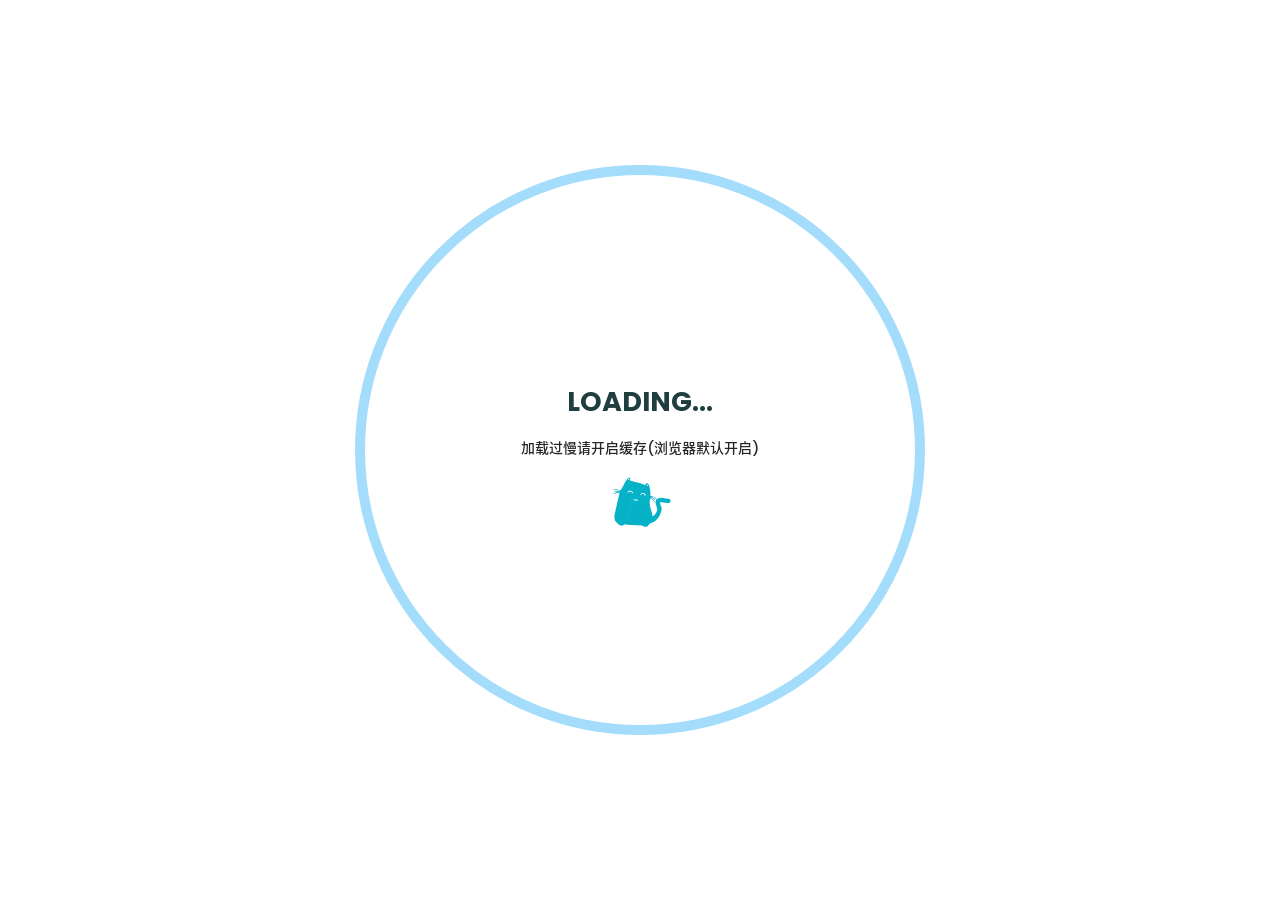
==== commit c87e0134: "Site updated: 2022-09-02 00:12:27" ====
--- a/archives/index.html
+++ b/archives/index.html
@@ -8,7 +8,7 @@
         <meta name="author" content="John Doe">
         <meta name="description" content="">
         <meta name="keywords" content="">
-        <link rel="icon" href="">
+        <link rel="icon" href="/images/b.png">
         <script src="https://cdn.staticfile.org/instant.page/5.1.0/instantpage.min.js" type="module"></script>
         <script src="https://cdn.staticfile.org/font-awesome/6.1.1/js/all.min.js"></script>
         
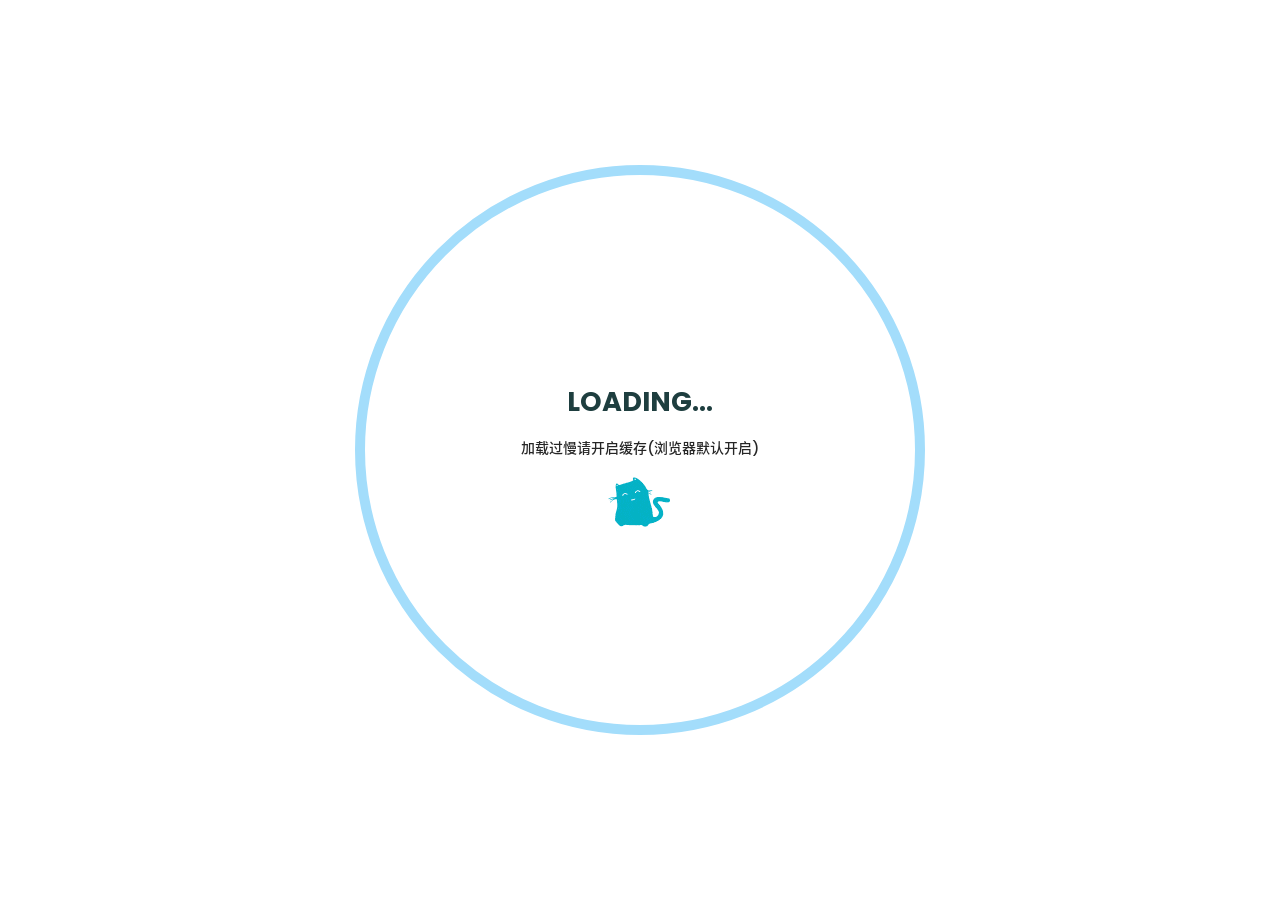
==== commit aee7dc8a: "Site updated: 2022-09-02 00:24:36" ====
--- a/archives/index.html
+++ b/archives/index.html
@@ -8,7 +8,7 @@
         <meta name="author" content="John Doe">
         <meta name="description" content="">
         <meta name="keywords" content="">
-        <link rel="icon" href="/images/b.png">
+        <link rel="icon" href="https://gimg2.baidu.com/image_search/src=http%3A%2F%2Fup.enterdesk.com%2Fedpic%2Fe6%2Fc6%2F47%2Fe6c647b2a2e25c4f6b4db6555a36e74b.jpg&refer=http%3A%2F%2Fup.enterdesk.com&app=2002&size=f9999,10000&q=a80&n=0&g=0n&fmt=auto?sec=1664641423&t=547849b54c3ba4bae5e285451c99cc3b">
         <script src="https://cdn.staticfile.org/instant.page/5.1.0/instantpage.min.js" type="module"></script>
         <script src="https://cdn.staticfile.org/font-awesome/6.1.1/js/all.min.js"></script>
         
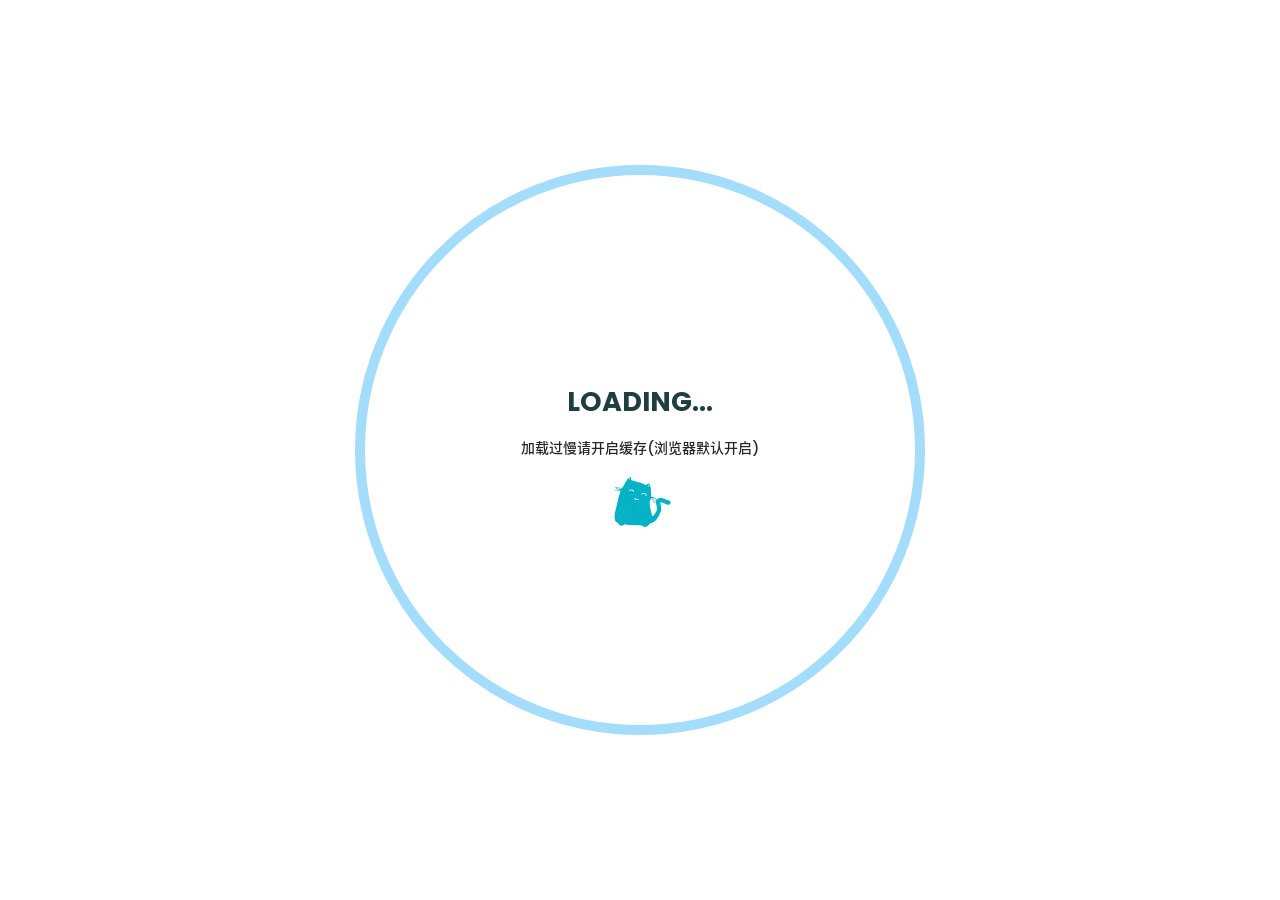
==== commit 5bca6110: "Site updated: 2022-09-02 19:55:44" ====
--- a/archives/index.html
+++ b/archives/index.html
@@ -125,6 +125,20 @@
     <div class="timeline">
         <div class="timeline-tail"></div>
         <div class="timeline-content">
+            <div class="item-time">2022/9/2</div>
+            <a href="/2022/09/02/正则表达式/">
+                <h3></h3>
+            </a>
+            <div class="info">
+                
+                
+            </div>
+        </div>
+    </div>
+    
+    <div class="timeline">
+        <div class="timeline-tail"></div>
+        <div class="timeline-content">
             <div class="item-time">2022/9/1</div>
             <a href="/2022/09/01/hello-world/">
                 <h3>Hello World</h3>
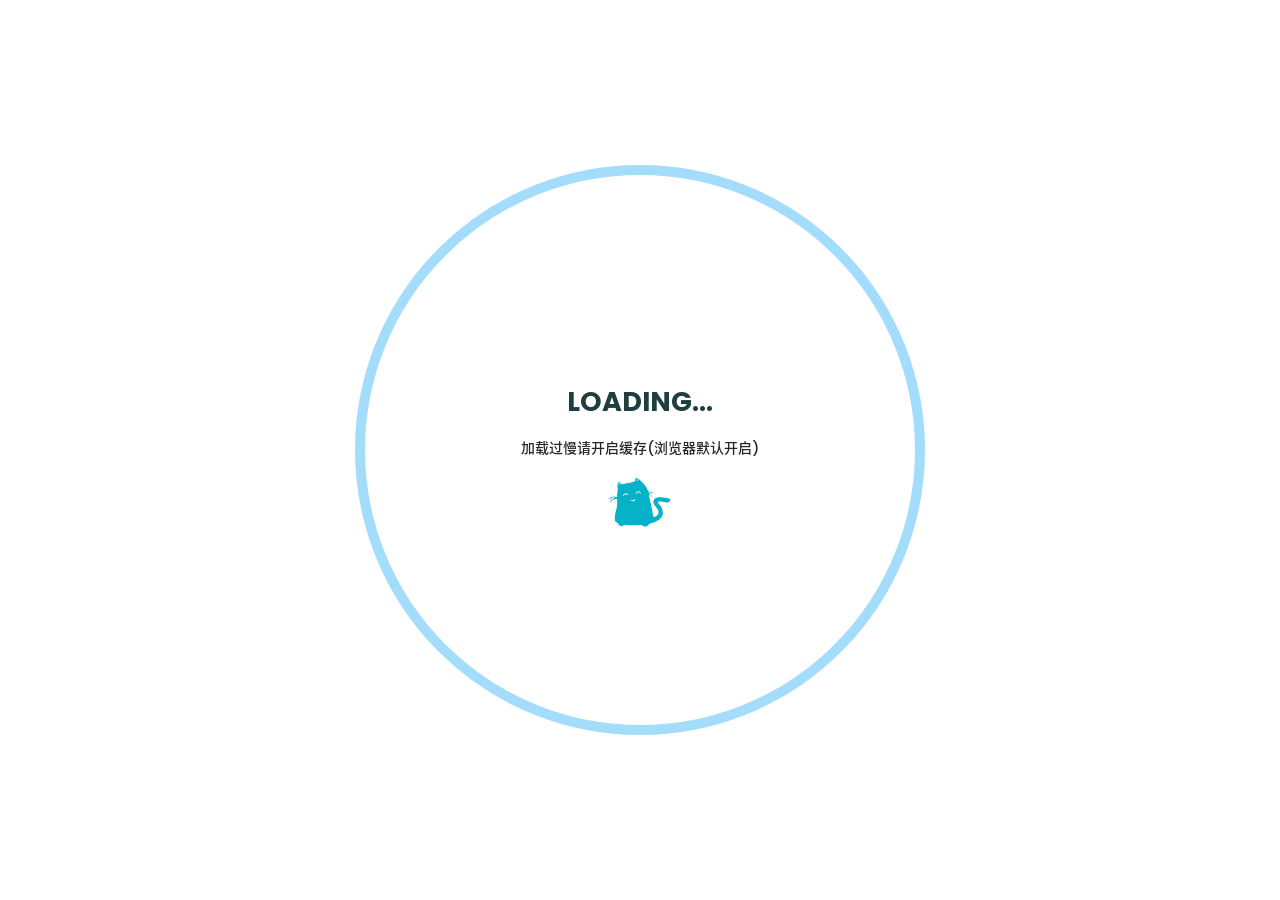
==== commit e242ec09: "Site updated: 2022-09-02 20:12:03" ====
--- a/archives/index.html
+++ b/archives/index.html
@@ -8,7 +8,7 @@
         <meta name="author" content="John Doe">
         <meta name="description" content="">
         <meta name="keywords" content="">
-        <link rel="icon" href="https://gimg2.baidu.com/image_search/src=http%3A%2F%2Fup.enterdesk.com%2Fedpic%2Fe6%2Fc6%2F47%2Fe6c647b2a2e25c4f6b4db6555a36e74b.jpg&refer=http%3A%2F%2Fup.enterdesk.com&app=2002&size=f9999,10000&q=a80&n=0&g=0n&fmt=auto?sec=1664641423&t=547849b54c3ba4bae5e285451c99cc3b">
+        <link rel="icon" href="https://gimg2.baidu.com/image_search/src=http%3A%2F%2Fup.enterdesk.com%2Fedpic%2F54%2Fe8%2Fa6%2F54e8a64f18a52c900b9155a4d47ea431.jpg&refer=http%3A%2F%2Fup.enterdesk.com&app=2002&size=f9999,10000&q=a80&n=0&g=0n&fmt=auto?sec=1664712630&t=28450705dbb2d9b70b93d4be41aeac6f">
         <script src="https://cdn.staticfile.org/instant.page/5.1.0/instantpage.min.js" type="module"></script>
         <script src="https://cdn.staticfile.org/font-awesome/6.1.1/js/all.min.js"></script>
         
